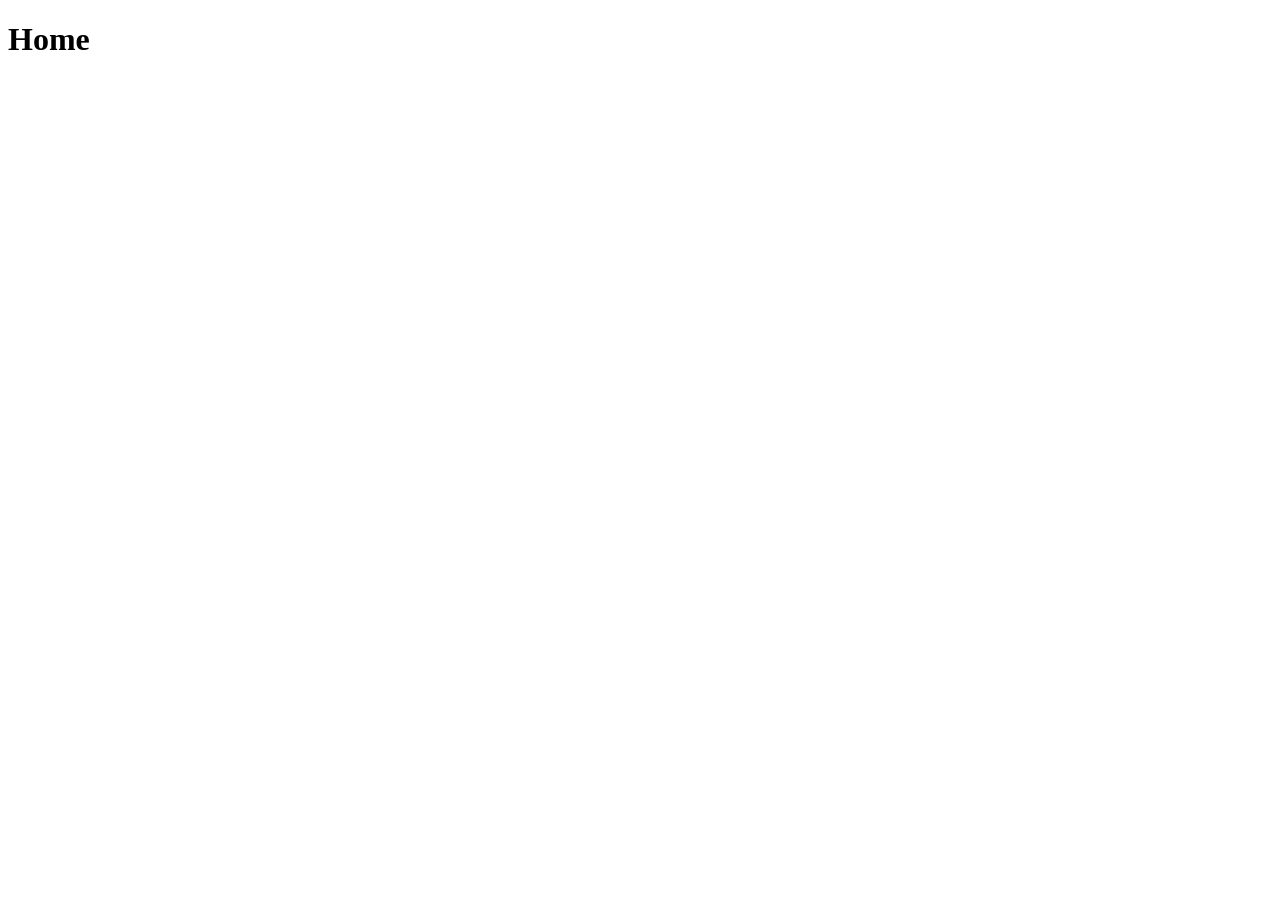
==== index.html @ b972feb7 "chore: add project pages files" ====
<!doctype html>
<html lang="en">
<head>
    <meta charset="UTF-8">
    <meta name="viewport" content="width=device-width, initial-scale=1.0">
    <title>Home | Singhe Logistics</title>
</head>
<body>
    <h1>Home</h1>
</body>
</html>
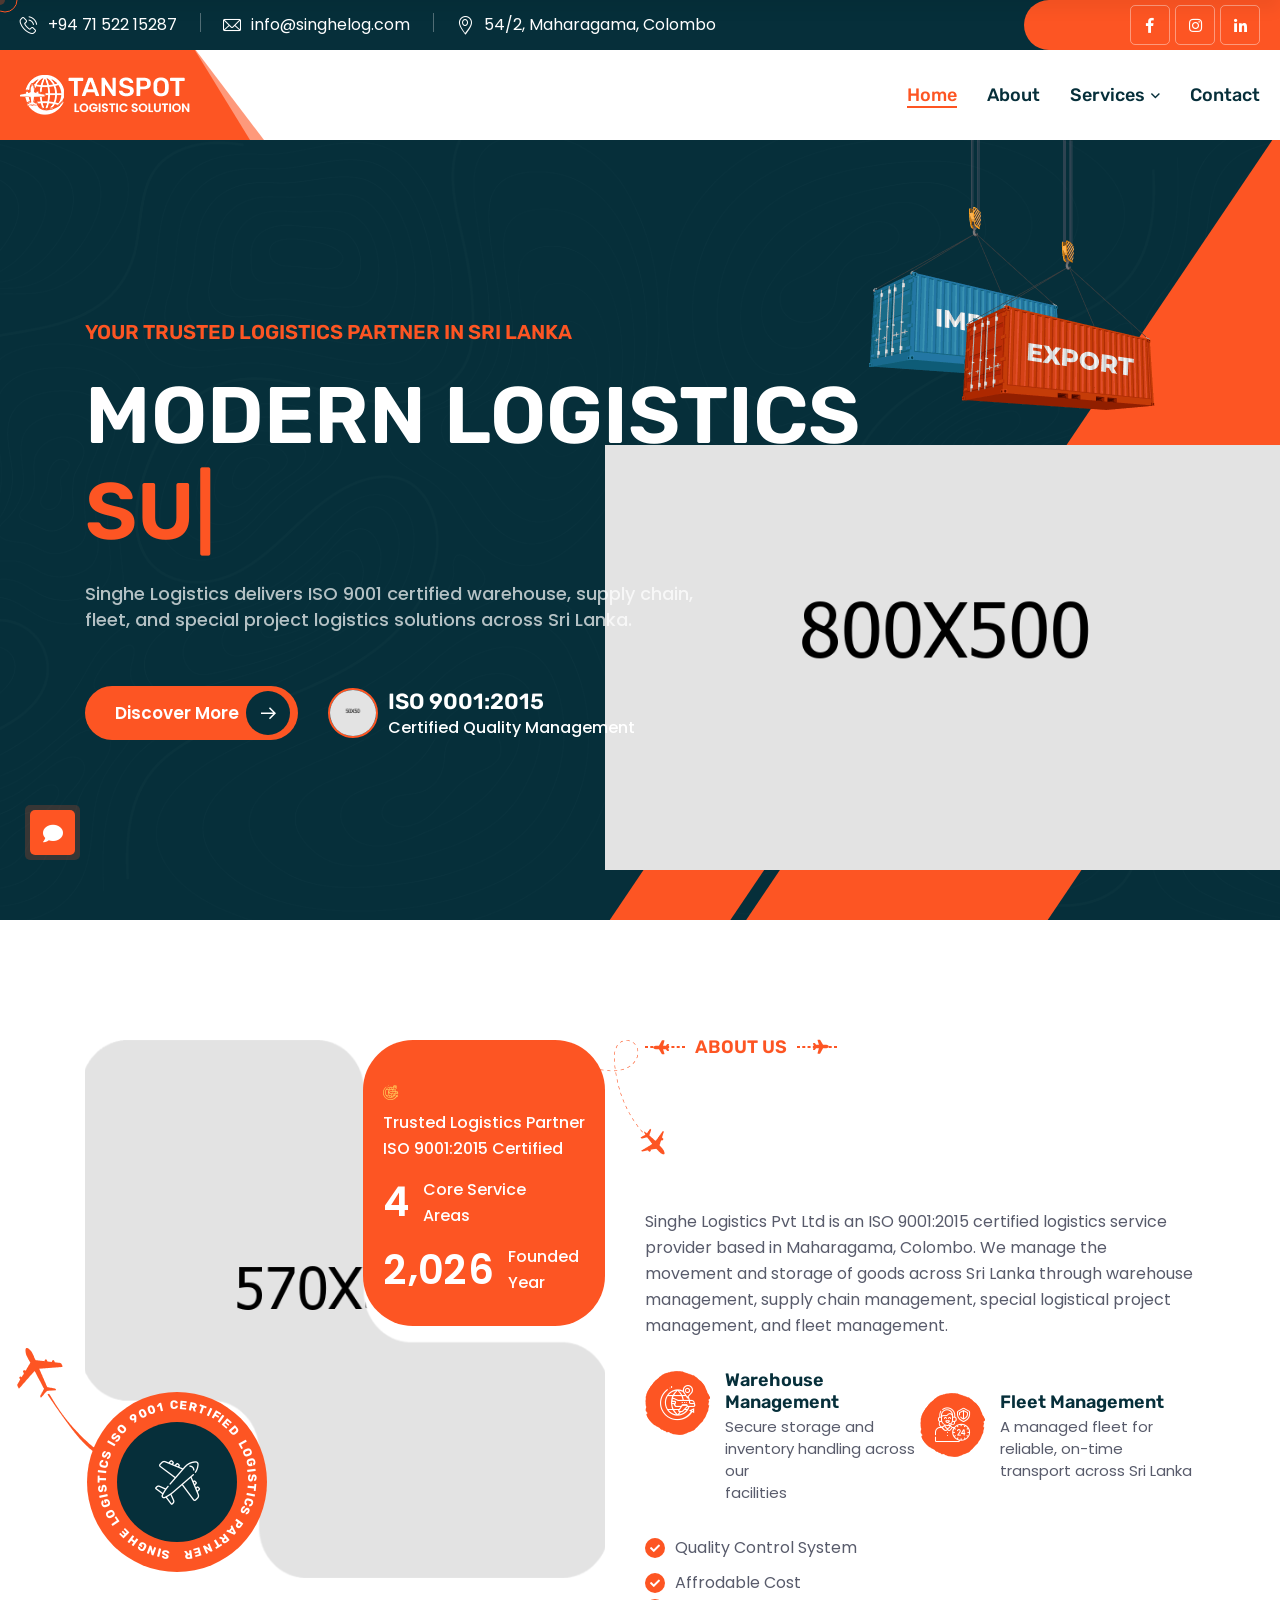
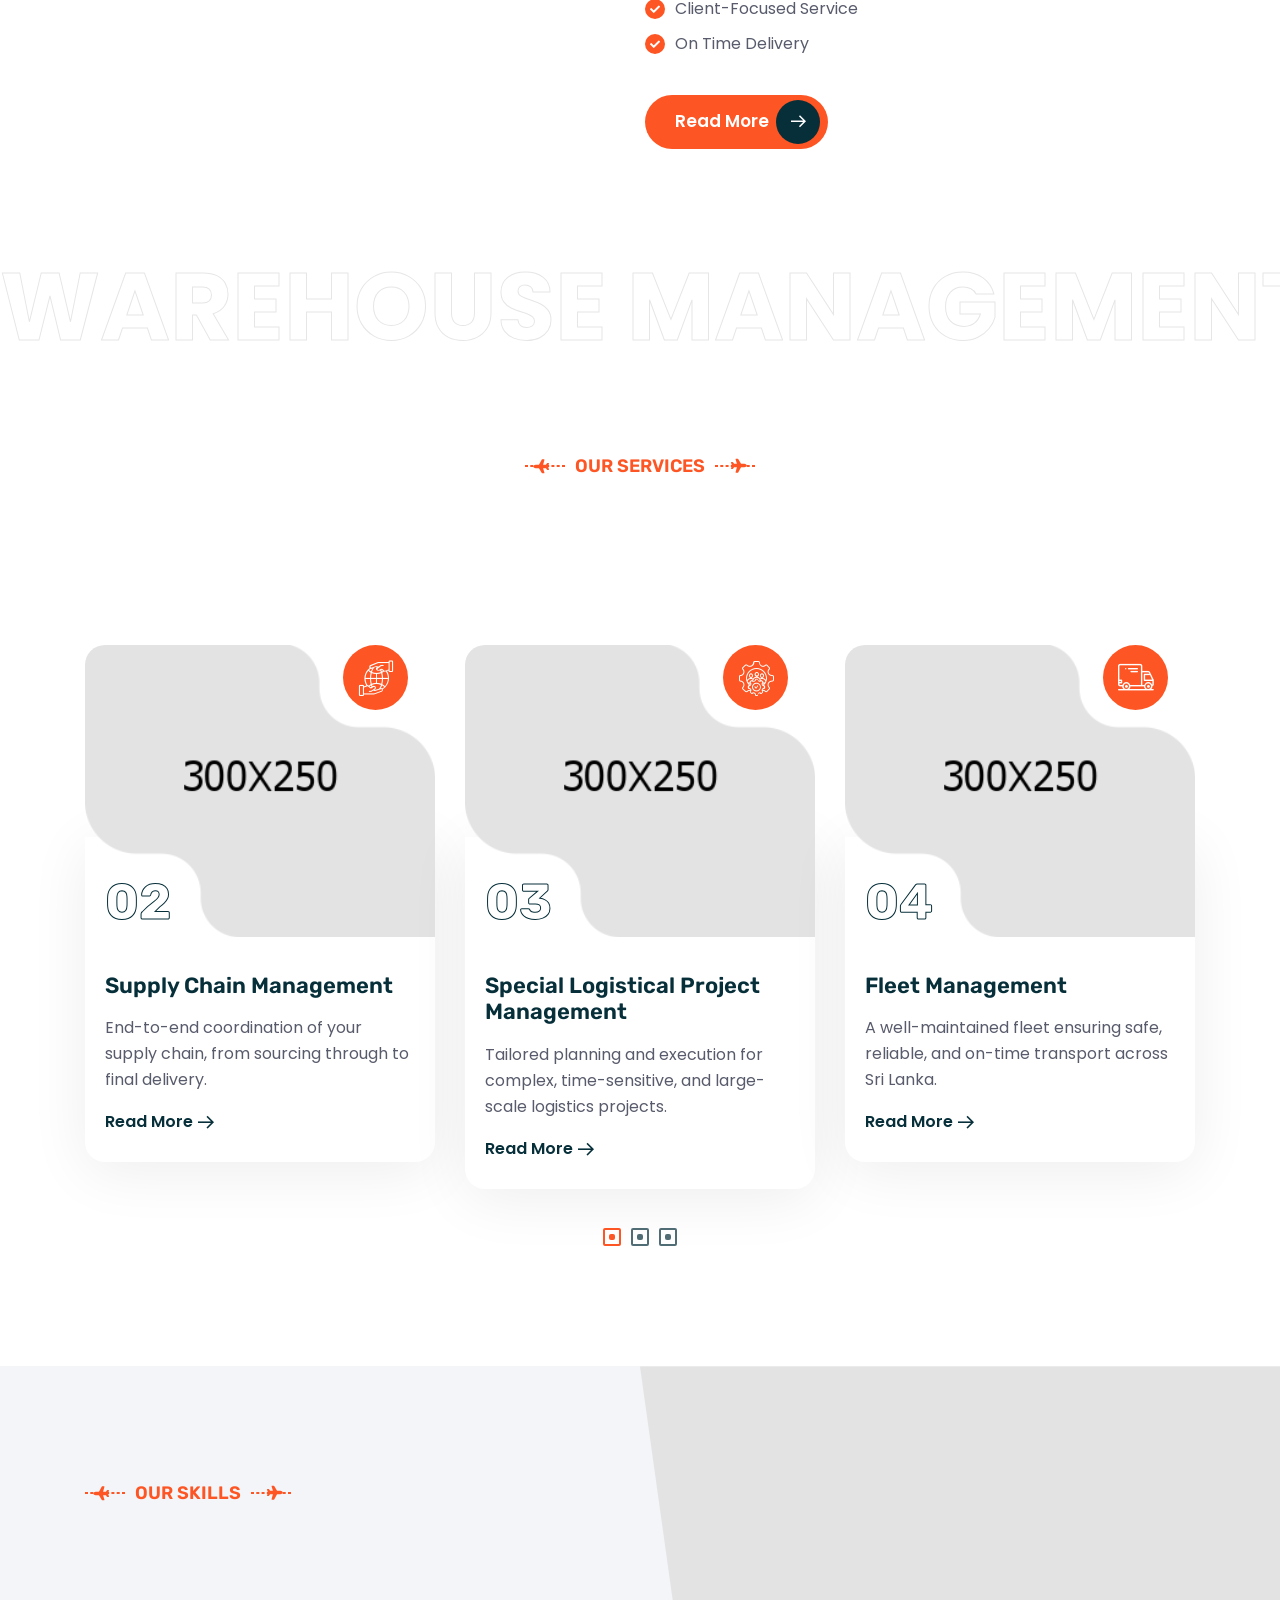
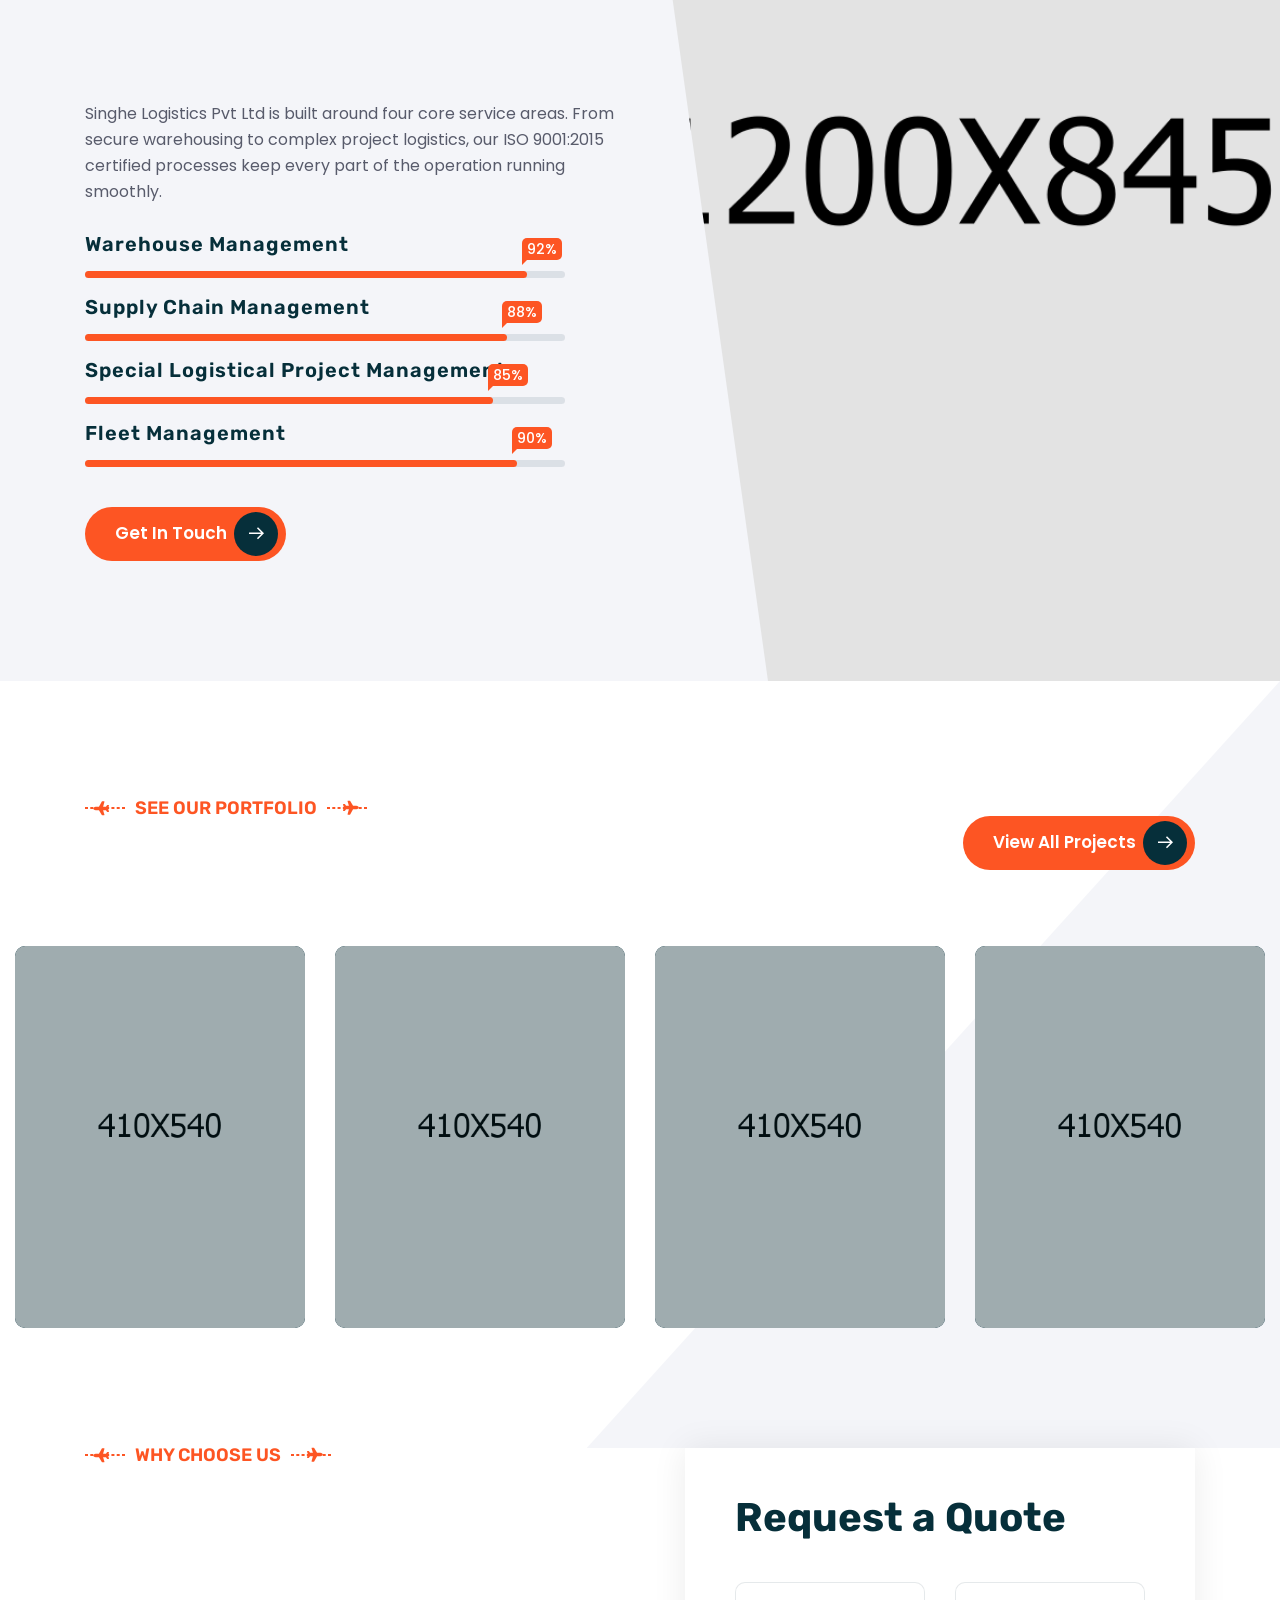
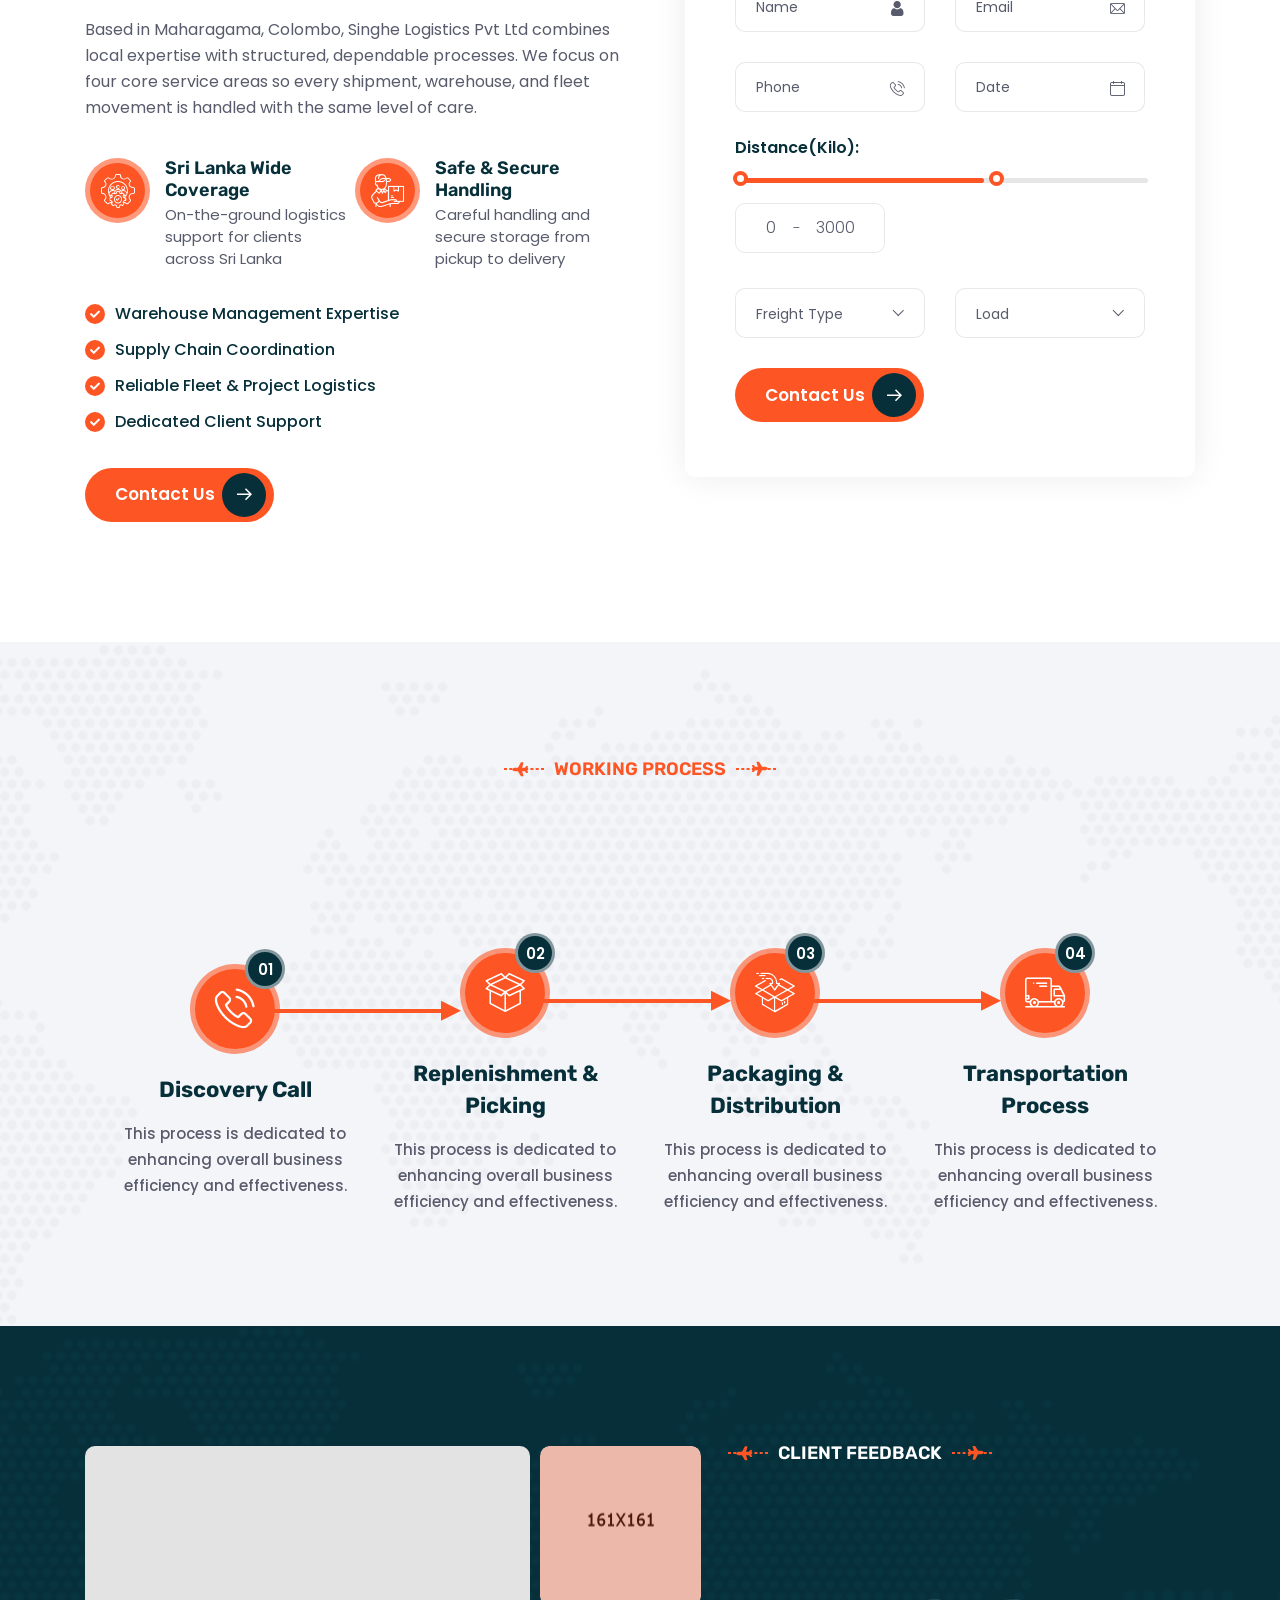
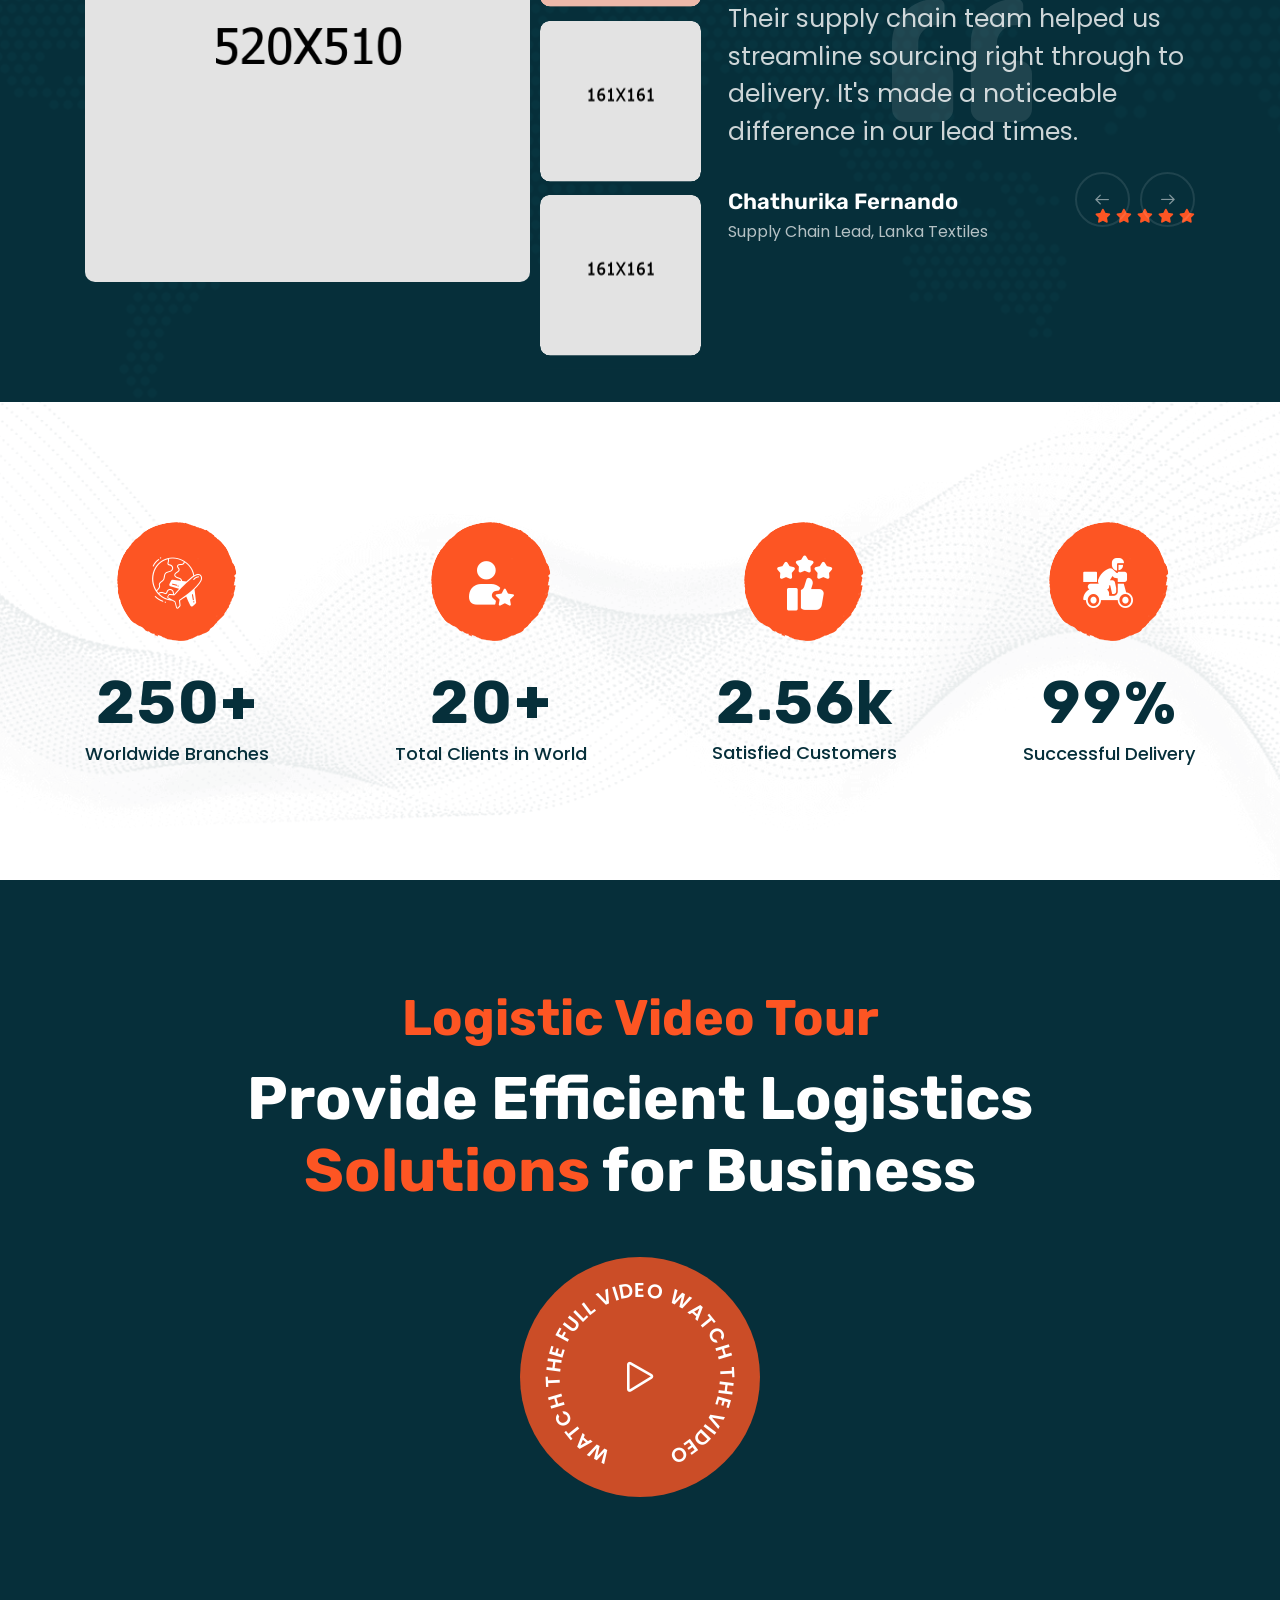
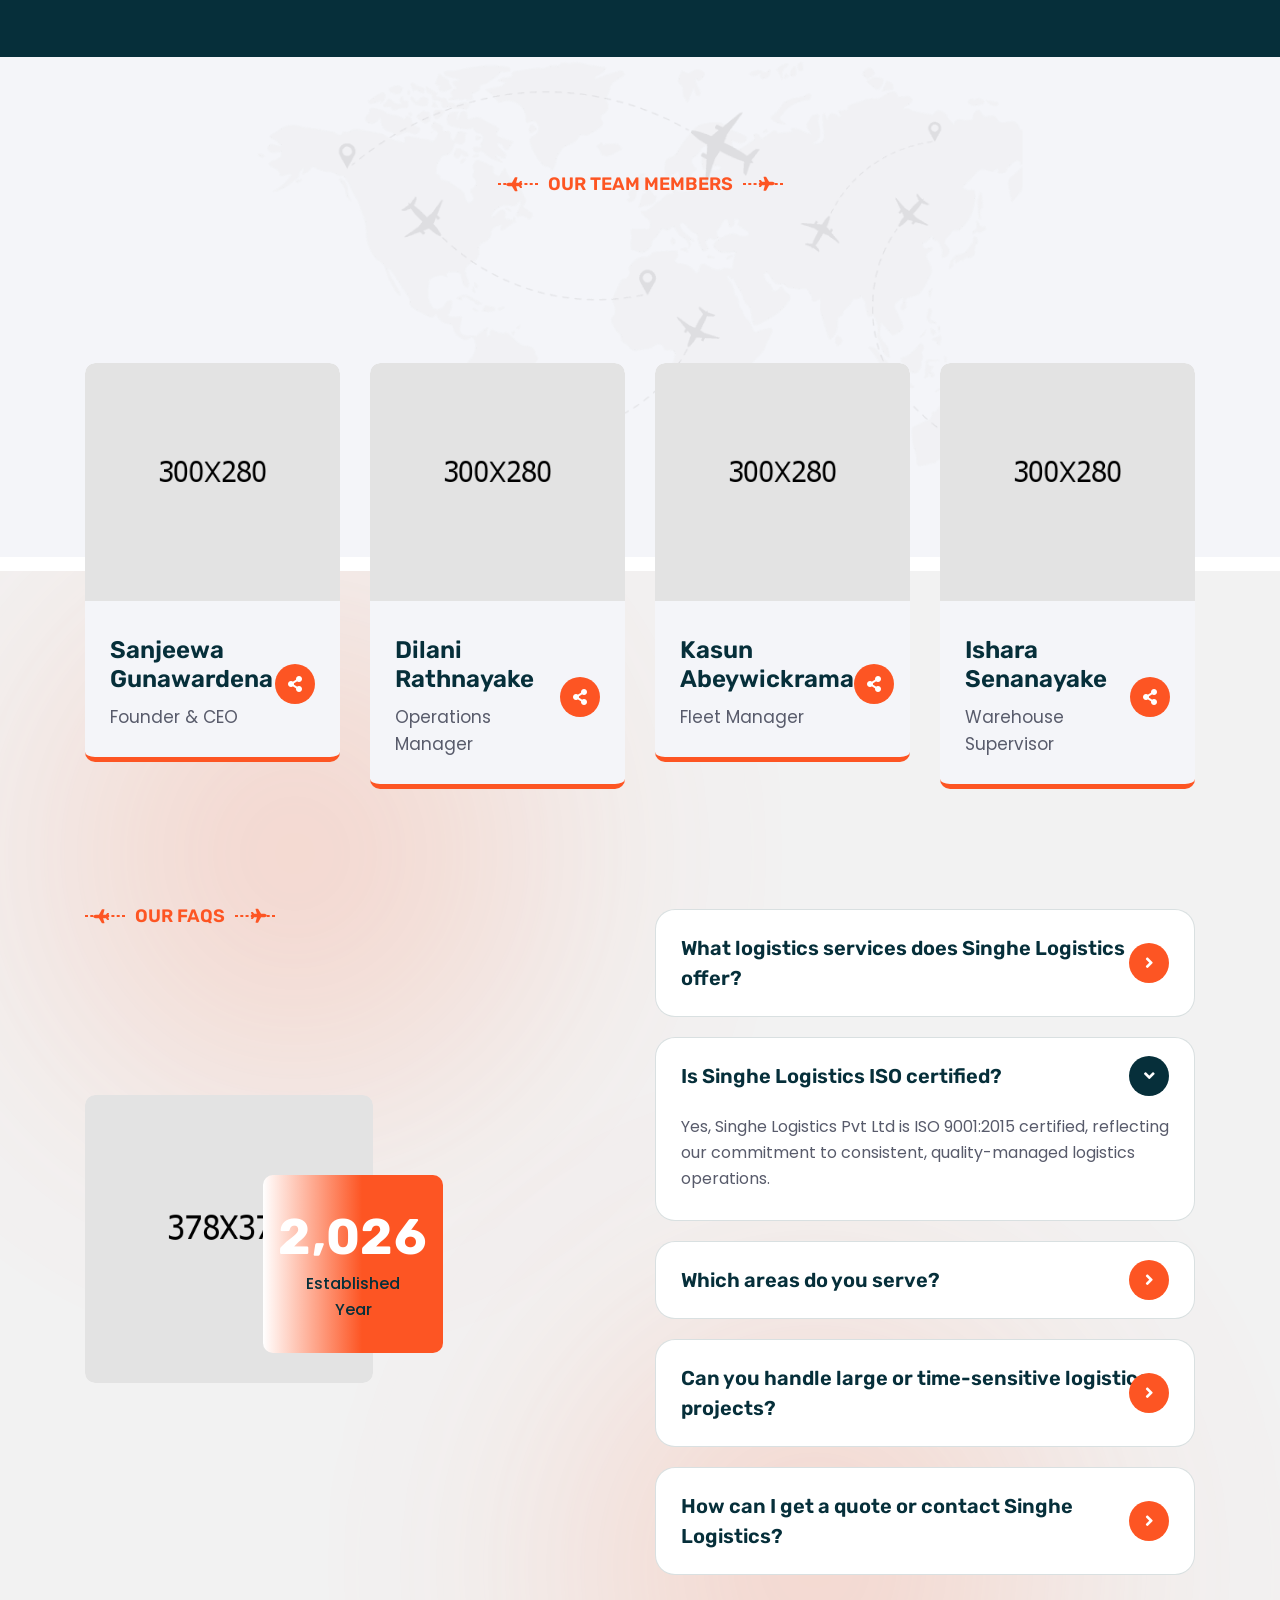
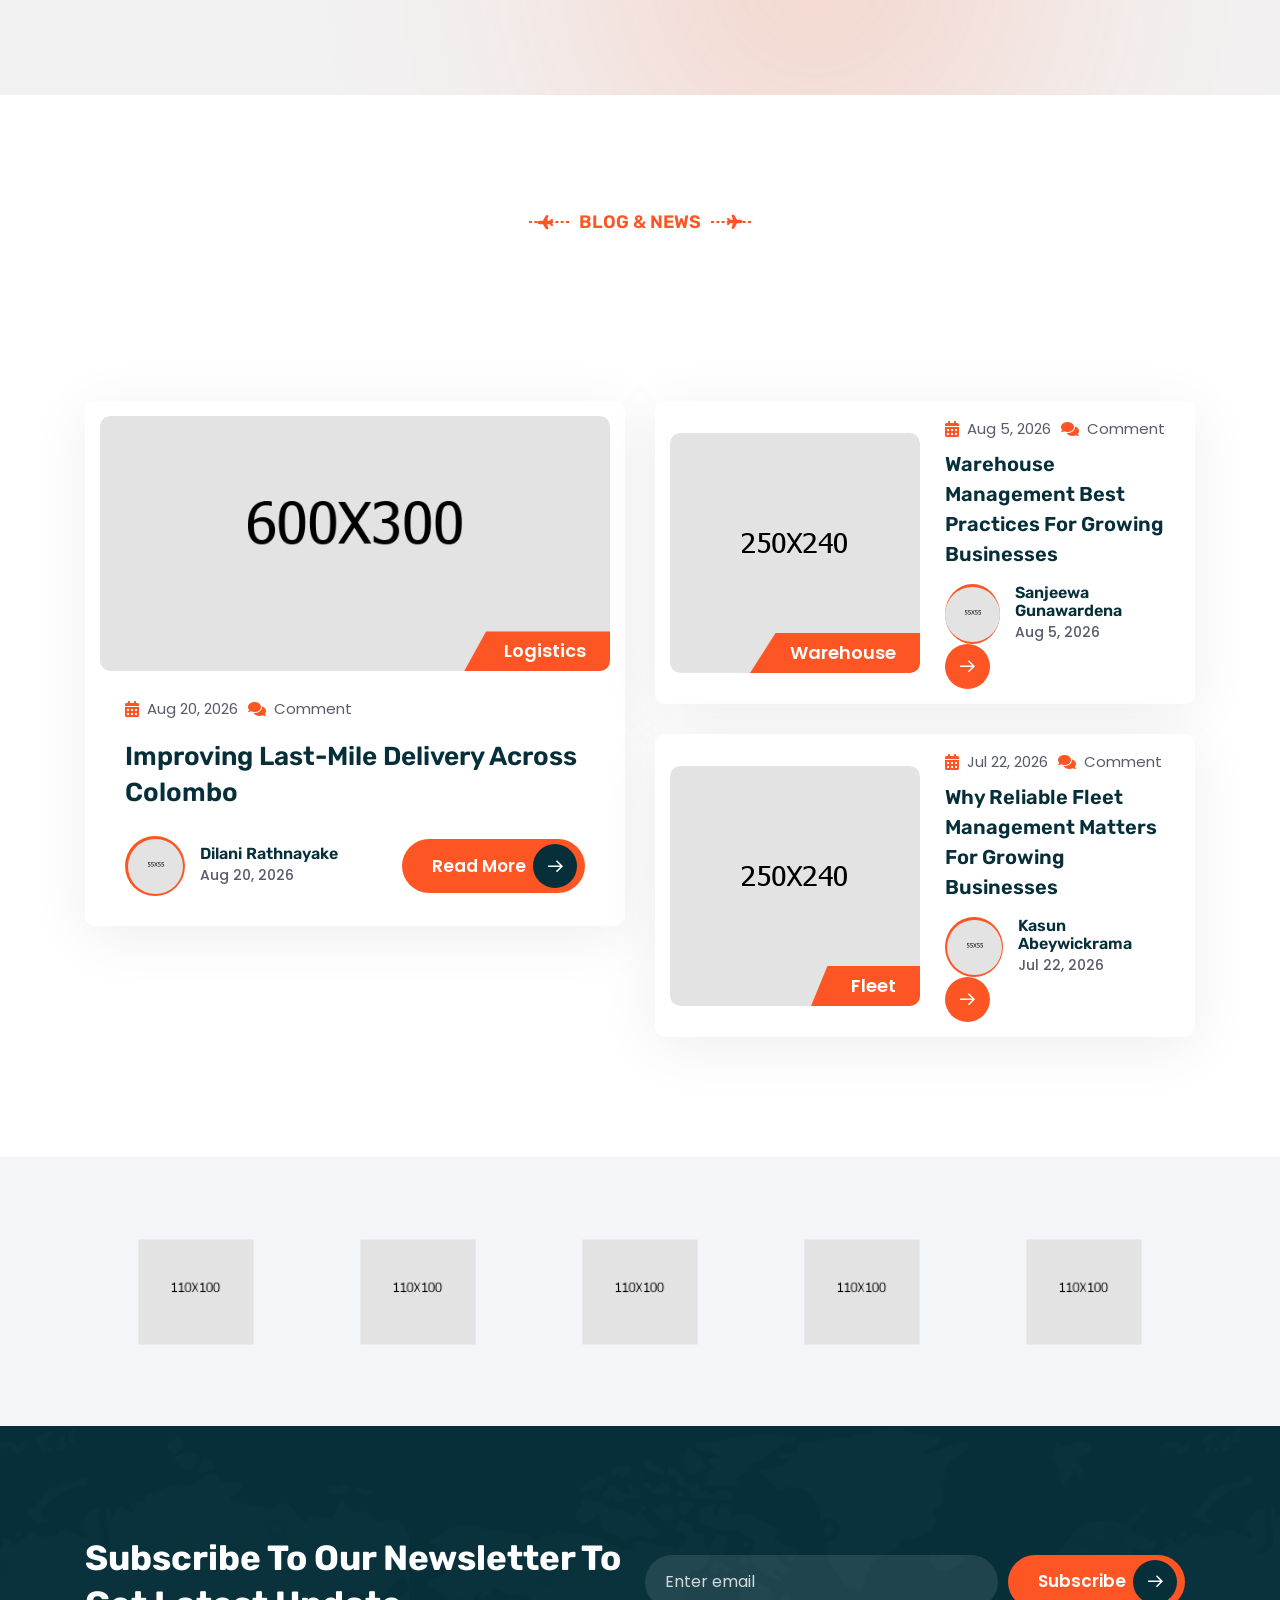
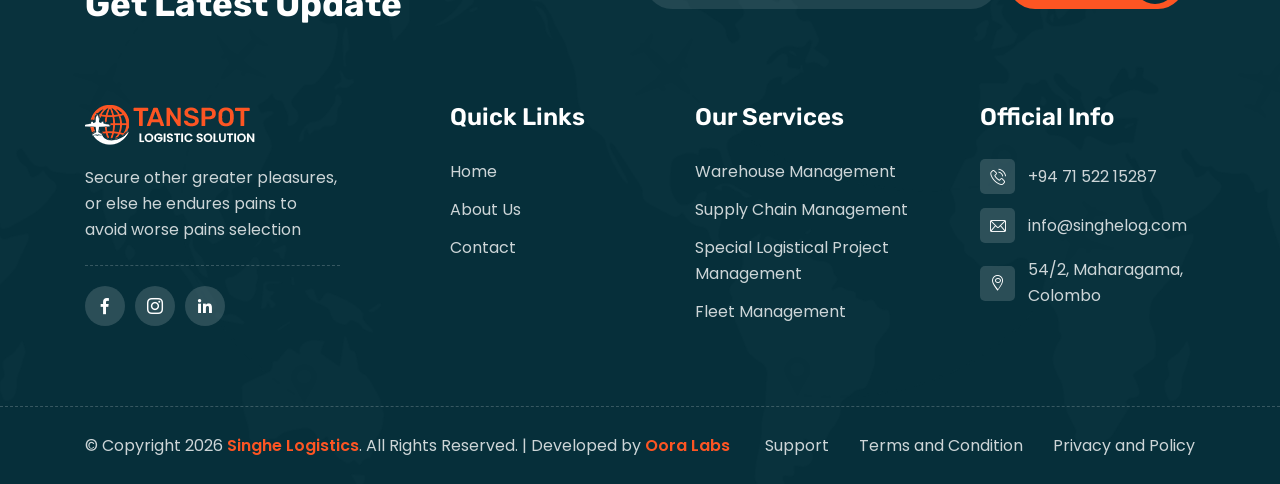
==== commit 0336165d: "feat: add home page with contents" ====
--- a/index.html
+++ b/index.html
@@ -1,11 +1,2188 @@
-<!doctype html>
+<!DOCTYPE html>
 <html lang="en">
+
 <head>
-    <meta charset="UTF-8">
-    <meta name="viewport" content="width=device-width, initial-scale=1.0">
-    <title>Home | Singhe Logistics</title>
+    <meta charset="UTF-8" />
+    <meta name="viewport" content="width=device-width, initial-scale=1.0" />
+    <title> Home One || Tanspot || Tanspot HTML 5 Template </title>
+    <!-- favicons Icons -->
+    <link rel="apple-touch-icon" sizes="180x180" href="assets/images/favicons/apple-touch-icon.png" />
+    <link rel="icon" type="image/png" sizes="32x32" href="assets/images/favicons/favicon-32x32.png" />
+    <link rel="icon" type="image/png" sizes="16x16" href="assets/images/favicons/favicon-16x16.png" />
+    <link rel="manifest" href="assets/images/favicons/site.webmanifest" />
+    <meta name="description" content="Tanspot HTML 5 Template " />
+
+    <!-- fonts -->
+    <link rel="preconnect" href="https://fonts.googleapis.com">
+    <link rel="preconnect" href="https://fonts.gstatic.com" crossorigin>
+    <link
+        href="https://fonts.googleapis.com/css2?family=Poppins:ital,wght@0,100;0,200;0,300;0,400;0,500;0,600;0,700;0,800;0,900;1,100;1,200;1,300;1,400;1,500;1,600;1,700;1,800;1,900&display=swap"
+        rel="stylesheet">
+    <link href="https://fonts.googleapis.com/css2?family=Rubik:ital,wght@0,300..900;1,300..900&display=swap"
+        rel="stylesheet">
+
+
+    <link rel="stylesheet" href="assets/css/bootstrap.min.css" />
+    <link rel="stylesheet" href="assets/css/animate.min.css" />
+    <link rel="stylesheet" href="assets/css/custom-animate.css" />
+    <link rel="stylesheet" href="assets/css/swiper.min.css" />
+    <link rel="stylesheet" href="assets/css/font-awesome-all.css" />
+    <link rel="stylesheet" href="assets/css/jarallax.css" />
+    <link rel="stylesheet" href="assets/css/jquery.magnific-popup.css" />
+    <link rel="stylesheet" href="assets/css/flaticon.css">
+    <link rel="stylesheet" href="assets/css/owl.carousel.min.css" />
+    <link rel="stylesheet" href="assets/css/owl.theme.default.min.css" />
+    <link rel="stylesheet" href="assets/css/nice-select.css" />
+    <link rel="stylesheet" href="assets/css/jquery-ui.css" />
+    <link rel="stylesheet" href="assets/css/aos.css" />
+    <link rel="stylesheet" href="assets/css/odometer.min.css" />
+
+
+    <link rel="stylesheet" href="assets/css/module-css/slider.css" />
+    <link rel="stylesheet" href="assets/css/module-css/banner.css" />
+    <link rel="stylesheet" href="assets/css/module-css/footer.css" />
+    <link rel="stylesheet" href="assets/css/module-css/about.css" />
+    <link rel="stylesheet" href="assets/css/module-css/service.css" />
+    <link rel="stylesheet" href="assets/css/module-css/counter.css" />
+    <link rel="stylesheet" href="assets/css/module-css/why-choose.css" />
+    <link rel="stylesheet" href="assets/css/module-css/project.css" />
+    <link rel="stylesheet" href="assets/css/module-css/video.css" />
+    <link rel="stylesheet" href="assets/css/module-css/team.css" />
+    <link rel="stylesheet" href="assets/css/module-css/brand.css" />
+    <link rel="stylesheet" href="assets/css/module-css/download-app.css" />
+    <link rel="stylesheet" href="assets/css/module-css/testimonial.css" />
+    <link rel="stylesheet" href="assets/css/module-css/blog.css" />
+    <link rel="stylesheet" href="assets/css/module-css/sliding-text.css" />
+    <link rel="stylesheet" href="assets/css/module-css/skill.css" />
+    <link rel="stylesheet" href="assets/css/module-css/process.css" />
+    <link rel="stylesheet" href="assets/css/module-css/faq.css" />
+
+
+    <!-- template styles -->
+    <link rel="stylesheet" href="assets/css/style.css" />
+    <link rel="stylesheet" href="assets/css/responsive.css" />
 </head>
-<body>
-    <h1>Home</h1>
+
+<body class="custom-cursor">
+
+
+
+    <div class="custom-cursor__cursor"></div>
+    <div class="custom-cursor__cursor-two"></div>
+
+
+    <!--Start Preloader-->
+    <div class="loader js-preloader">
+        <div></div>
+        <div></div>
+        <div></div>
+    </div>
+    <!--End Preloader-->
+
+    <div class="chat-icon"><button type="button" class="chat-toggler"><i class="fa fa-comment"></i></button></div>
+    <!--Chat Popup-->
+    <div id="chat-popup" class="chat-popup">
+        <div class="popup-inner">
+            <div class="close-chat"><i class="fa fa-times"></i></div>
+            <div class="chat-form">
+                <p>Please fill out the form below and we will get back to you as soon as possible.</p>
+                <form action="assets/inc/sendemail.php" method="POST" class="contact-form-validated">
+                    <div class="form-group">
+                        <input type="text" name="name" placeholder="Your Name" required>
+                    </div>
+                    <div class="form-group">
+                        <input type="email" name="email" placeholder="Your Email" required>
+                    </div>
+                    <div class="form-group">
+                        <textarea name="message" placeholder="Your Text" required></textarea>
+                    </div>
+                    <div class="form-group message-btn">
+                        <button type="submit" class="thm-btn"> Submit Now
+                            <span><i class="icon-right-arrow"></i></span>
+                        </button>
+                    </div>
+                    <div class="result"></div>
+                </form>
+            </div>
+        </div>
+    </div>
+
+
+
+
+
+
+    <div class="page-wrapper">
+        <header class="main-header">
+            <div class="main-menu__top">
+                <div class="main-menu__top-inner">
+                    <ul class="list-unstyled main-menu__contact-list">
+                        <li>
+                            <div class="icon">
+                                <i class="icon-phone-call"></i>
+                            </div>
+                            <div class="text">
+                                <p><a href="tel:+947152215287">+94 71 522 15287</a></p>
+                            </div>
+                        </li>
+                        <li>
+                            <div class="icon">
+                                <i class="icon-email"></i>
+                            </div>
+                            <div class="text">
+                                <p><a href="mailto:info@singhelog.com">info@singhelog.com</a>
+                                </p>
+                            </div>
+                        </li>
+                        <li>
+                            <div class="icon">
+                                <i class="icon-location1"></i>
+                            </div>
+                            <div class="text">
+                                <p>54/2, Maharagama, Colombo</p>
+                            </div>
+                        </li>
+                    </ul>
+                    <p class="main-menu__top-welcome-text">Welcome to Our Tanspot Office</p>
+                    <div class="main-menu__top-right">
+                        <div class="main-menu__top-time">
+                            <div class="main-menu__top-time-icon">
+                                <span class="fas fa-clock"></span>
+                            </div>
+                            <p class="main-menu__top-text">Mon - Fri: 09:00 - 05:00</p>
+                        </div>
+                        <div class="main-menu__social">
+                            <a href="#"><i class="fab fa-facebook-f"></i></a>
+                            <a href="#"><i class="fab fa-instagram"></i></a>
+                            <a href="#"><i class="fab fa-linkedin-in"></i></a>
+                        </div>
+                    </div>
+                </div>
+            </div>
+            <nav class="main-menu">
+                <div class="main-menu__wrapper">
+                    <div class="main-menu__wrapper-inner">
+                        <div class="main-menu__left">
+                            <div class="main-menu__logo">
+                                <a href="index.html"><img src="assets/images/resources/logo-1.png" alt=""></a>
+                            </div>
+                        </div>
+                        <div class="main-menu__main-menu-box">
+                            <a href="#" class="mobile-nav__toggler"><i class="fa fa-bars"></i></a>
+                            <ul class="main-menu__list">
+                                <li>
+                                    <a href="index.html">Home</a>
+                                </li>
+                                <li>
+                                    <a href="about.html">About</a>
+                                </li>
+                                <li class="dropdown">
+                                    <a href="#">Services</a>
+                                    <ul class="shadow-box">
+                                        <li><a href="warehouse-management.html">Warehouse Management</a></li>
+                                        <li><a href="supply-chain-management.html">Supply Chain Management</a></li>
+                                        <li><a href="special-logistical-project-management.html">Special Logistical
+                                                Project Management</a></li>
+                                        <li><a href="fleet-management.html">Fleet Management</a></li>
+                                    </ul>
+                                </li>
+                                <li>
+                                    <a href="contact.html">Contact</a>
+                                </li>
+                            </ul>
+                        </div>
+                        <div class="main-menu__right">
+                            <div class="main-menu__call">
+                                <div class="main-menu__call-icon">
+                                    <i class="icon-phone-call"></i>
+                                </div>
+                                <div class="main-menu__call-content">
+                                    <p class="main-menu__call-sub-title">Call Anytime</p>
+                                    <h5 class="main-menu__call-number"><a href="tel:+947152215287">+94 71 522 15287</a>
+                                    </h5>
+                                </div>
+                            </div>
+                            <div class="main-menu__search-cart-box">
+                                <div class="main-menu__search-cart-box">
+                                    <div class="main-menu__search-box">
+                                        <a href="#" class="main-menu__search searcher-toggler-box icon-search"></a>
+                                    </div>
+                                </div>
+                            </div>
+                        </div>
+                    </div>
+                </div>
+            </nav>
+        </header>
+
+        <div class="stricky-header stricked-menu main-menu">
+            <div class="sticky-header__content"></div><!-- /.sticky-header__content -->
+        </div><!-- /.stricky-header -->
+
+
+
+        <!-- Banner One Start -->
+        <section class="banner-one">
+            <div class="banner-one__pattern"
+                style="background-image: url(assets/images/shapes/banner-ong-pattern.png);"></div>
+            <div class="banner-one__img" data-aos="fade-left" data-aos-duration="1000" data-aos-delay="0">
+                <img src="assets/images/resources/banner-one-img-1.png" alt="">
+            </div>
+            <div class="banner-one__shape-3 float-bob-y">
+                <img src="assets/images/shapes/banner-one-shape-3.png" alt="">
+            </div>
+            <div class="banner-one__line-shpae1"></div>
+            <div class="banner-one__line-shpae2"></div>
+            <div class="container">
+                <div class="banner-one__inner">
+                    <div class="banner-one__content-box">
+                        <p class="banner-one__sub-title">Your Trusted Logistics Partner in Sri Lanka</p>
+                        <h2 class="banner-one__title">Modern Logistics <br>
+                            <span class="typed-effect" id="type-1"
+                                data-strings="Warehousing, Supply Chain, Fleet Management, Project Logistics"></span>
+                        </h2>
+                        <p class="banner-one__text">Singhe Logistics delivers ISO 9001 certified warehouse,
+                            supply chain, <br> fleet, and special project logistics solutions across Sri Lanka.</p>
+                        <div class="banner-one__btn-and-review-box">
+                            <div class="banner-one__btn-box">
+                                <a href="about.html" class="thm-btn">Discover More
+                                    <span><i class="icon-right-arrow"></i></span>
+                                </a>
+                            </div>
+                            <div class="banner-one__review-box">
+                                <ul class="clearfix">
+                                    <li>
+                                        <div class="img-box"><img
+                                                src="assets/images/resources/banner-one-review-1-1.jpg" alt="#">
+                                        </div>
+                                    </li>
+
+                                </ul>
+
+                                <div class="text-box">
+                                    <h2>ISO 9001:2015</h2>
+                                    <p>Certified Quality Management</p>
+                                </div>
+                            </div>
+                        </div>
+                    </div>
+                </div>
+            </div>
+        </section>
+        <!--Banner One End -->
+
+        <!--About One Start-->
+        <section class="about-one">
+            <div class="container">
+                <div class="row">
+                    <div class="col-xl-6">
+                        <div class="about-one__left wow slideInLeft" data-wow-delay="100ms" data-wow-duration="2500ms">
+                            <div class="about-one__img-box">
+                                <div class="about-one__img">
+                                    <img src="assets/images/resources/about-one-img-1.jpg" alt="">
+                                </div>
+                                <div class="about-one__review-and-experience-box">
+                                    <div class="about-one__review-box">
+                                        <div class="about-one__review-star">
+                                            <span class="icon-worldwide-shipping-1"></span>
+                                        </div>
+                                        <p class="about-one__review-text">Trusted Logistics Partner <br> ISO
+                                            9001:2015 Certified</p>
+                                    </div>
+                                    <div class="about-one__experience-box">
+                                        <div class="about-one__experience-count">
+                                            <h3 class="odometer" data-count="4">00</h3>
+                                        </div>
+                                        <p class="about-one__experience-count-text">Core Service <br> Areas</p>
+                                    </div>
+                                    <div class="about-one__experience-box">
+                                        <div class="about-one__experience-count">
+                                            <h3 class="odometer" data-count="2026">00</h3>
+                                        </div>
+                                        <p class="about-one__experience-count-text">Founded <br> Year</p>
+                                    </div>
+                                </div>
+                                <div class="about-one__circle-text">
+                                    <div class="about-one__round-text-box">
+                                        <div class="inner">
+                                            <div class="about-one__curved-circle rotate-me">
+                                                SINGHE LOGISTICS ISO 9001 CERTIFIED LOGISTICS PARTNER
+                                            </div>
+                                        </div>
+                                        <div class="overlay-icon-box">
+                                            <a href="about.html"><i class="icon-plane"></i></a>
+                                        </div>
+                                    </div>
+                                </div>
+                                <div class="about-one__shape-1">
+                                    <img src="assets/images/shapes/about-one-shape-1.png" alt="">
+                                </div>
+                                <div class="about-one__shape-2">
+                                    <img src="assets/images/shapes/about-one-shape-2.png" alt="">
+                                </div>
+                            </div>
+                        </div>
+                    </div>
+                    <div class="col-xl-6">
+                        <div class="about-one__right">
+                            <div class="section-title text-left sec-title-animation animation-style2">
+                                <div class="section-title__tagline-box">
+                                    <span class="section-title__tagline-border"></span>
+                                    <div class="section-title__shape-1">
+                                        <i class="fas fa-plane"></i>
+                                    </div>
+                                    <h6 class="section-title__tagline">ABOUT US</h6>
+                                    <span class="section-title__tagline-border"></span>
+                                    <div class="section-title__shape-2">
+                                        <i class="fas fa-plane"></i>
+                                    </div>
+                                </div>
+                                <h3 class="section-title__title title-animation">Our Expertise Stands in <span>Logistics
+                                        Solutions</span>
+                                </h3>
+                            </div>
+                            <p class="about-one__text">Singhe Logistics Pvt Ltd is an ISO 9001:2015 certified
+                                logistics service provider based in Maharagama, Colombo. We manage the movement
+                                and storage of goods across Sri Lanka through warehouse management, supply chain
+                                management, special logistical project management, and fleet management.</p>
+                            <div class="about-one__point-box">
+                                <ul class="about-one__point">
+                                    <li>
+                                        <div class="about-one__point-icon">
+                                            <span class="icon-worldwide-shipping-1"></span>
+                                        </div>
+                                        <div class="about-one__point-content">
+                                            <h4>Warehouse Management</h4>
+                                            <p>Secure storage and inventory handling across our <br> facilities</p>
+                                        </div>
+                                    </li>
+                                    <li>
+                                        <div class="about-one__point-icon">
+                                            <span class="icon-24-hours-service"></span>
+                                        </div>
+                                        <div class="about-one__point-content">
+                                            <h4>Fleet Management</h4>
+                                            <p>A managed fleet for reliable, on-time transport across Sri Lanka</p>
+                                        </div>
+                                    </li>
+                                </ul>
+                            </div>
+                            <div class="about-one__point-box-two">
+                                <ul class="about-one__point-two">
+                                    <li>
+                                        <div class="icon">
+                                            <span class="fas fa-check"></span>
+                                        </div>
+                                        <div class="text">
+                                            <p>Quality Control System</p>
+                                        </div>
+                                    </li>
+                                    <li>
+                                        <div class="icon">
+                                            <span class="fas fa-check"></span>
+                                        </div>
+                                        <div class="text">
+                                            <p>Affrodable Cost</p>
+                                        </div>
+                                    </li>
+                                </ul>
+                                <ul class="about-one__point-two about-one__point-two--three">
+                                    <li>
+                                        <div class="icon">
+                                            <span class="fas fa-check"></span>
+                                        </div>
+                                        <div class="text">
+                                            <p>Client-Focused Service</p>
+                                        </div>
+                                    </li>
+                                    <li>
+                                        <div class="icon">
+                                            <span class="fas fa-check"></span>
+                                        </div>
+                                        <div class="text">
+                                            <p>On Time Delivery</p>
+                                        </div>
+                                    </li>
+                                </ul>
+                            </div>
+                            <div class="about-one__btn-and-author-box">
+                                <div class="about-one__btn-box">
+                                    <a href="about.html" class="thm-btn">Read More
+                                        <span><i class="icon-right-arrow"></i></span>
+                                    </a>
+                                </div>
+                            </div>
+                        </div>
+                    </div>
+                </div>
+            </div>
+        </section>
+        <!--About One End-->
+
+        <!--Sliding Text One Start-->
+        <section class="sliding-text-one">
+            <div class="sliding-text-one__wrap">
+                <ul class="sliding-text__list list-unstyled marquee_mode">
+                    <li>
+                        <h2 data-hover="Warehouse Management" class="sliding-text__title">Warehouse Management
+                            <img src="assets/images/icon/sliding-text-icon-1.png" alt="">
+                        </h2>
+                    </li>
+                    <li>
+                        <h2 data-hover="Supply Chain Management" class="sliding-text__title">Supply Chain Management
+                            <img src="assets/images/icon/sliding-text-icon-1.png" alt="">
+                        </h2>
+                    </li>
+                    <li>
+                        <h2 data-hover="Special Logistical Project Management" class="sliding-text__title">Special
+                            Logistical Project Management
+                            <img src="assets/images/icon/sliding-text-icon-1.png" alt="">
+                        </h2>
+                    </li>
+                    <li>
+                        <h2 data-hover="Fleet Management" class="sliding-text__title">Fleet Management
+                            <img src="assets/images/icon/sliding-text-icon-1.png" alt="">
+                        </h2>
+                    </li>
+                </ul>
+            </div>
+        </section>
+        <!--Sliding Text One End-->
+
+        <!--Services One Start-->
+        <section class="services-one">
+            <div class="container">
+                <div class="section-title text-center sec-title-animation animation-style1">
+                    <div class="section-title__tagline-box">
+                        <span class="section-title__tagline-border"></span>
+                        <div class="section-title__shape-1">
+                            <i class="fas fa-plane"></i>
+                        </div>
+                        <h6 class="section-title__tagline">Our Services</h6>
+                        <span class="section-title__tagline-border"></span>
+                        <div class="section-title__shape-2">
+                            <i class="fas fa-plane"></i>
+                        </div>
+                    </div>
+                    <h3 class="section-title__title title-animation">Provide Efficient Logistics <br>
+                        <span>Solutions Business</span>
+                    </h3>
+                </div>
+                <div class="services-one__carousel owl-theme owl-carousel">
+                    <!--Services One Single Start-->
+                    <div class="item">
+                        <div class="services-one__single">
+                            <div class="services-one__img-box">
+                                <div class="services-one__img">
+                                    <img src="assets/images/services/services-one-1-1.jpg" alt="">
+                                </div>
+                                <div class="services-one__icon">
+                                    <span class="icon-data-warehouse"></span>
+                                </div>
+                            </div>
+                            <div class="services-one__content">
+                                <div class="services-one__count">01</div>
+                                <h4 class="services-one__title"><a href="warehouse-management.html">Warehouse
+                                        Management</a></h4>
+                                <p class="services-one__text">Secure storage, inventory control, and efficient
+                                    handling of goods across our facilities.</p>
+                                <div class="services-one__btn-box">
+                                    <a href="warehouse-management.html">Read More <span
+                                            class="icon-right-arrow"></span></a>
+                                </div>
+                            </div>
+                        </div>
+                    </div>
+                    <!--Services One Single End-->
+                    <!--Services One Single Start-->
+                    <div class="item">
+                        <div class="services-one__single">
+                            <div class="services-one__img-box">
+                                <div class="services-one__img">
+                                    <img src="assets/images/services/services-one-1-2.jpg" alt="">
+                                </div>
+                                <div class="services-one__icon">
+                                    <span class="icon-global-services"></span>
+                                </div>
+                            </div>
+                            <div class="services-one__content">
+                                <div class="services-one__count">02</div>
+                                <h4 class="services-one__title"><a href="supply-chain-management.html">Supply Chain
+                                        Management</a></h4>
+                                <p class="services-one__text">End-to-end coordination of your supply chain, from
+                                    sourcing through to final delivery.</p>
+                                <div class="services-one__btn-box">
+                                    <a href="supply-chain-management.html">Read More <span
+                                            class="icon-right-arrow"></span></a>
+                                </div>
+                            </div>
+                        </div>
+                    </div>
+                    <!--Services One Single End-->
+                    <!--Services One Single Start-->
+                    <div class="item">
+                        <div class="services-one__single">
+                            <div class="services-one__img-box">
+                                <div class="services-one__img">
+                                    <img src="assets/images/services/services-one-1-3.jpg" alt="">
+                                </div>
+                                <div class="services-one__icon">
+                                    <span class="icon-professional-services"></span>
+                                </div>
+                            </div>
+                            <div class="services-one__content">
+                                <div class="services-one__count">03</div>
+                                <h4 class="services-one__title"><a
+                                        href="special-logistical-project-management.html">Special Logistical
+                                        Project Management</a></h4>
+                                <p class="services-one__text">Tailored planning and execution for complex,
+                                    time-sensitive, and large-scale logistics projects.</p>
+                                <div class="services-one__btn-box">
+                                    <a href="special-logistical-project-management.html">Read More <span
+                                            class="icon-right-arrow"></span></a>
+                                </div>
+                            </div>
+                        </div>
+                    </div>
+                    <!--Services One Single End-->
+                    <!--Services One Single Start-->
+                    <div class="item">
+                        <div class="services-one__single">
+                            <div class="services-one__img-box">
+                                <div class="services-one__img">
+                                    <img src="assets/images/services/services-one-1-4.jpg" alt="">
+                                </div>
+                                <div class="services-one__icon">
+                                    <span class="icon-truck"></span>
+                                </div>
+                            </div>
+                            <div class="services-one__content">
+                                <div class="services-one__count">04</div>
+                                <h4 class="services-one__title"><a href="fleet-management.html">Fleet
+                                        Management</a></h4>
+                                <p class="services-one__text">A well-maintained fleet ensuring safe, reliable, and
+                                    on-time transport across Sri Lanka.</p>
+                                <div class="services-one__btn-box">
+                                    <a href="fleet-management.html">Read More <span
+                                            class="icon-right-arrow"></span></a>
+                                </div>
+                            </div>
+                        </div>
+                    </div>
+                    <!--Services One Single End-->
+                    <!--Services One Single Start-->
+                    <div class="item">
+                        <div class="services-one__single">
+                            <div class="services-one__img-box">
+                                <div class="services-one__img">
+                                    <img src="assets/images/services/services-one-1-5.jpg" alt="">
+                                </div>
+                                <div class="services-one__icon">
+                                    <span class="icon-data-warehouse"></span>
+                                </div>
+                            </div>
+                            <div class="services-one__content">
+                                <div class="services-one__count">01</div>
+                                <h4 class="services-one__title"><a href="warehouse-management.html">Warehouse
+                                        Management</a></h4>
+                                <p class="services-one__text">Secure storage, inventory control, and efficient
+                                    handling of goods across our facilities.</p>
+                                <div class="services-one__btn-box">
+                                    <a href="warehouse-management.html">Read More <span
+                                            class="icon-right-arrow"></span></a>
+                                </div>
+                            </div>
+                        </div>
+                    </div>
+                    <!--Services One Single End-->
+                    <!--Services One Single Start-->
+                    <div class="item">
+                        <div class="services-one__single">
+                            <div class="services-one__img-box">
+                                <div class="services-one__img">
+                                    <img src="assets/images/services/services-one-1-6.jpg" alt="">
+                                </div>
+                                <div class="services-one__icon">
+                                    <span class="icon-global-services"></span>
+                                </div>
+                            </div>
+                            <div class="services-one__content">
+                                <div class="services-one__count">02</div>
+                                <h4 class="services-one__title"><a href="supply-chain-management.html">Supply Chain
+                                        Management</a></h4>
+                                <p class="services-one__text">End-to-end coordination of your supply chain, from
+                                    sourcing through to final delivery.</p>
+                                <div class="services-one__btn-box">
+                                    <a href="supply-chain-management.html">Read More <span
+                                            class="icon-right-arrow"></span></a>
+                                </div>
+                            </div>
+                        </div>
+                    </div>
+                    <!--Services One Single End-->
+                    <!--Services One Single Start-->
+                    <div class="item">
+                        <div class="services-one__single">
+                            <div class="services-one__img-box">
+                                <div class="services-one__img">
+                                    <img src="assets/images/services/services-one-1-1.jpg" alt="">
+                                </div>
+                                <div class="services-one__icon">
+                                    <span class="icon-professional-services"></span>
+                                </div>
+                            </div>
+                            <div class="services-one__content">
+                                <div class="services-one__count">03</div>
+                                <h4 class="services-one__title"><a
+                                        href="special-logistical-project-management.html">Special Logistical
+                                        Project Management</a></h4>
+                                <p class="services-one__text">Tailored planning and execution for complex,
+                                    time-sensitive, and large-scale logistics projects.</p>
+                                <div class="services-one__btn-box">
+                                    <a href="special-logistical-project-management.html">Read More <span
+                                            class="icon-right-arrow"></span></a>
+                                </div>
+                            </div>
+                        </div>
+                    </div>
+                    <!--Services One Single End-->
+                    <!--Services One Single Start-->
+                    <div class="item">
+                        <div class="services-one__single">
+                            <div class="services-one__img-box">
+                                <div class="services-one__img">
+                                    <img src="assets/images/services/services-one-1-2.jpg" alt="">
+                                </div>
+                                <div class="services-one__icon">
+                                    <span class="icon-truck"></span>
+                                </div>
+                            </div>
+                            <div class="services-one__content">
+                                <div class="services-one__count">04</div>
+                                <h4 class="services-one__title"><a href="fleet-management.html">Fleet
+                                        Management</a></h4>
+                                <p class="services-one__text">A well-maintained fleet ensuring safe, reliable, and
+                                    on-time transport across Sri Lanka.</p>
+                                <div class="services-one__btn-box">
+                                    <a href="fleet-management.html">Read More <span
+                                            class="icon-right-arrow"></span></a>
+                                </div>
+                            </div>
+                        </div>
+                    </div>
+                    <!--Services One Single End-->
+                </div>
+            </div>
+        </section>
+        <!--Services One End-->
+
+        <!--Skill One Start -->
+        <section class="skill-one">
+            <div class="skill-one__bg" style="background-image: url(assets/images/backgrounds/skill-one-bg.jpg);"></div>
+            <div class="container">
+                <div class="row">
+                    <div class="col-xl-6 col-lg-6">
+                        <div class="skill-one__left">
+                            <div class="section-title text-left sec-title-animation animation-style1">
+                                <div class="section-title__tagline-box">
+                                    <span class="section-title__tagline-border"></span>
+                                    <div class="section-title__shape-1">
+                                        <i class="fas fa-plane"></i>
+                                    </div>
+                                    <h6 class="section-title__tagline">Our Skills</h6>
+                                    <span class="section-title__tagline-border"></span>
+                                    <div class="section-title__shape-2">
+                                        <i class="fas fa-plane"></i>
+                                    </div>
+                                </div>
+                                <h3 class="section-title__title title-animation">Our Core Logistics
+                                    Capabilities <span>Across Sri Lanka</span>
+                                </h3>
+                            </div>
+                            <p class="skill-one__text">Singhe Logistics Pvt Ltd is built around four core service
+                                areas. From secure warehousing to complex project logistics, our ISO 9001:2015
+                                certified processes keep every part of the operation running smoothly.</p>
+                            <div class="skill-one__progress-box">
+                                <div class="progress-box">
+                                    <div class="bar-title">Warehouse Management</div>
+                                    <div class="bar">
+                                        <div class="bar-inner count-bar" data-percent="92%">
+                                            <div class="count-box">
+                                                <span class="count-text" data-stop="92" data-speed="1500">0</span>%
+                                            </div>
+                                        </div>
+                                    </div>
+                                </div>
+                                <div class="progress-box">
+                                    <div class="bar-title">Supply Chain Management</div>
+                                    <div class="bar">
+                                        <div class="bar-inner count-bar" data-percent="88%">
+                                            <div class="count-box">
+                                                <span class="count-text" data-stop="88" data-speed="1500">0</span>%
+                                            </div>
+                                        </div>
+                                    </div>
+                                </div>
+                                <div class="progress-box">
+                                    <div class="bar-title">Special Logistical Project Management</div>
+                                    <div class="bar">
+                                        <div class="bar-inner count-bar" data-percent="85%">
+                                            <div class="count-box">
+                                                <span class="count-text" data-stop="85" data-speed="1500">0</span>%
+                                            </div>
+                                        </div>
+                                    </div>
+                                </div>
+                                <div class="progress-box">
+                                    <div class="bar-title">Fleet Management</div>
+                                    <div class="bar">
+                                        <div class="bar-inner count-bar" data-percent="90%">
+                                            <div class="count-box">
+                                                <span class="count-text" data-stop="90" data-speed="1500">0</span>%
+                                            </div>
+                                        </div>
+                                    </div>
+                                </div>
+                            </div>
+                            <div class="skill-one__btn-box">
+                                <a href="contact.html" class="thm-btn">Get In Touch
+                                    <span><i class="icon-right-arrow"></i></span>
+                                </a>
+                            </div>
+                        </div>
+                    </div>
+                    <div class="col-xl-6 col-lg-6"></div>
+                </div>
+            </div>
+        </section>
+        <!--Skill One End -->
+
+        <!--Project One Start -->
+        <section class="project-one">
+            <div class="project-one__bg-color wow slideInRight" data-wow-delay="100ms" data-wow-duration="2500ms"></div>
+            <div class="container">
+                <div class="project-one__top">
+                    <div class="section-title text-left sec-title-animation animation-style1">
+                        <div class="section-title__tagline-box">
+                            <span class="section-title__tagline-border"></span>
+                            <div class="section-title__shape-1">
+                                <i class="fas fa-plane"></i>
+                            </div>
+                            <h6 class="section-title__tagline">SEE OUR PORTFOLIO</h6>
+                            <span class="section-title__tagline-border"></span>
+                            <div class="section-title__shape-2">
+                                <i class="fas fa-plane"></i>
+                            </div>
+                        </div>
+                        <h3 class="section-title__title title-animation">Explore Our <span>Recent Work</span>
+                        </h3>
+                    </div>
+                    <div class="project-one__btn-box">
+                        <a href="projects.html" class="thm-btn">view all projects
+                            <span><i class="icon-right-arrow"></i></span>
+                        </a>
+                    </div>
+                </div>
+            </div>
+            <div class="project-one__bottom">
+                <div class="container">
+                    <div class="row">
+                        <!--Project One Single Start-->
+                        <div class="col-xl-3 col-lg-6 col-md-6 wow fadeInLeft" data-wow-delay="100ms">
+                            <div class="project-one__single">
+                                <div class="project-one__img-box">
+                                    <div class="project-one__img">
+                                        <img src="assets/images/project/project-1-1.jpg" alt="">
+                                    </div>
+                                    <div class="project-one__content">
+                                        <div class="project-one__title-box">
+                                            <p class="project-one__sub-title">Logistics</p>
+                                            <h3 class="project-one__title"><a href="project-details.html">Quality
+                                                    Equipment</a></h3>
+                                        </div>
+                                        <div class="project-one__arrow">
+                                            <a href="assets/images/project/project-1-1.jpg" class="img-popup"><span
+                                                    class="icon-right-arrow"></span></a>
+                                        </div>
+                                    </div>
+                                </div>
+                            </div>
+                        </div>
+                        <!--Project One Single End-->
+                        <!--Project One Single Start-->
+                        <div class="col-xl-3 col-lg-6 col-md-6 wow fadeInLeft" data-wow-delay="300ms">
+                            <div class="project-one__single">
+                                <div class="project-one__img-box">
+                                    <div class="project-one__img">
+                                        <img src="assets/images/project/project-1-2.jpg" alt="">
+                                    </div>
+                                    <div class="project-one__content">
+                                        <div class="project-one__title-box">
+                                            <p class="project-one__sub-title">Logistics</p>
+                                            <h3 class="project-one__title"><a href="project-details.html">International
+                                                    Shipping</a></h3>
+                                        </div>
+                                        <div class="project-one__arrow">
+                                            <a href="assets/images/project/project-1-2.jpg" class="img-popup"><span
+                                                    class="icon-right-arrow"></span></a>
+                                        </div>
+                                    </div>
+                                </div>
+                            </div>
+                        </div>
+                        <!--Project One Single End-->
+                        <!--Project One Single Start-->
+                        <div class="col-xl-3 col-lg-6 col-md-6 wow fadeInRight" data-wow-delay="600ms">
+                            <div class="project-one__single">
+                                <div class="project-one__img-box">
+                                    <div class="project-one__img">
+                                        <img src="assets/images/project/project-1-3.jpg" alt="">
+                                    </div>
+                                    <div class="project-one__content">
+                                        <div class="project-one__title-box">
+                                            <p class="project-one__sub-title">Logistics</p>
+                                            <h3 class="project-one__title"><a href="project-details.html">Safety
+                                                    Gurranted</a></h3>
+                                        </div>
+                                        <div class="project-one__arrow">
+                                            <a href="assets/images/project/project-1-3.jpg" class="img-popup"><span
+                                                    class="icon-right-arrow"></span></a>
+                                        </div>
+                                    </div>
+                                </div>
+                            </div>
+                        </div>
+                        <!--Project One Single End-->
+                        <!--Project One Single Start-->
+                        <div class="col-xl-3 col-lg-6 col-md-6 wow fadeInRight" data-wow-delay="900ms">
+                            <div class="project-one__single">
+                                <div class="project-one__img-box">
+                                    <div class="project-one__img">
+                                        <img src="assets/images/project/project-1-4.jpg" alt="">
+                                    </div>
+                                    <div class="project-one__content">
+                                        <div class="project-one__title-box">
+                                            <p class="project-one__sub-title">Logistics</p>
+                                            <h3 class="project-one__title"><a href="project-details.html">Product
+                                                    Distribution</a></h3>
+                                        </div>
+                                        <div class="project-one__arrow">
+                                            <a href="assets/images/project/project-1-4.jpg" class="img-popup"><span
+                                                    class="icon-right-arrow"></span></a>
+                                        </div>
+                                    </div>
+                                </div>
+                            </div>
+                        </div>
+                        <!--Project One Single End-->
+                    </div>
+                </div>
+            </div>
+        </section>
+        <!--Project One End -->
+
+        <!-- Why Choose One Start -->
+        <section class="why-choose-one">
+            <div class="container">
+                <div class="row">
+                    <div class="col-xl-6">
+                        <div class="why-choose-one__left">
+                            <div class="section-title text-left sec-title-animation animation-style1">
+                                <div class="section-title__tagline-box">
+                                    <span class="section-title__tagline-border"></span>
+                                    <div class="section-title__shape-1">
+                                        <i class="fas fa-plane"></i>
+                                    </div>
+                                    <h6 class="section-title__tagline">Why Choose us</h6>
+                                    <span class="section-title__tagline-border"></span>
+                                    <div class="section-title__shape-2">
+                                        <i class="fas fa-plane"></i>
+                                    </div>
+                                </div>
+                                <h3 class="section-title__title title-animation">Efficient, Safe, & Swift
+                                    <span>Logistics Solution!</span>
+                                </h3>
+                            </div>
+                            <p class="why-choose-one__text">Based in Maharagama, Colombo, Singhe Logistics Pvt Ltd
+                                combines local expertise with structured, dependable processes. We focus on four
+                                core service areas so every shipment, warehouse, and fleet movement is handled
+                                with the same level of care.</p>
+                            <div class="why-choose-one__point-box">
+                                <ul class="why-choose-one__point">
+                                    <li>
+                                        <div class="why-choose-one__point-icon">
+                                            <span class="icon-professional-services"></span>
+                                        </div>
+                                        <div class="why-choose-one__point-content">
+                                            <h4>Sri Lanka Wide Coverage</h4>
+                                            <p>On-the-ground logistics support for clients across Sri Lanka</p>
+                                        </div>
+                                    </li>
+                                    <li>
+                                        <div class="why-choose-one__point-icon">
+                                            <span class="icon-delivery-man1"></span>
+                                        </div>
+                                        <div class="why-choose-one__point-content">
+                                            <h4>Safe & Secure Handling</h4>
+                                            <p>Careful handling and secure storage from pickup to delivery</p>
+                                        </div>
+                                    </li>
+                                </ul>
+                            </div>
+                            <div class="why-choose-one__point-two-box">
+                                <ul class="why-choose-one__point-two">
+                                    <li>
+                                        <div class="icon">
+                                            <span class="fas fa-check"></span>
+                                        </div>
+                                        <div class="text">
+                                            <p>Warehouse Management Expertise</p>
+                                        </div>
+                                    </li>
+                                    <li>
+                                        <div class="icon">
+                                            <span class="fas fa-check"></span>
+                                        </div>
+                                        <div class="text">
+                                            <p>Supply Chain Coordination</p>
+                                        </div>
+                                    </li>
+                                    <li>
+                                        <div class="icon">
+                                            <span class="fas fa-check"></span>
+                                        </div>
+                                        <div class="text">
+                                            <p>Reliable Fleet & Project Logistics</p>
+                                        </div>
+                                    </li>
+                                    <li>
+                                        <div class="icon">
+                                            <span class="fas fa-check"></span>
+                                        </div>
+                                        <div class="text">
+                                            <p>Dedicated Client Support</p>
+                                        </div>
+                                    </li>
+                                </ul>
+                            </div>
+                            <div class="why-choose-one__btn-box">
+                                <a href="contact.html" class="thm-btn">Contact Us
+                                    <span><i class="icon-right-arrow"></i></span>
+                                </a>
+                            </div>
+                        </div>
+                    </div>
+                    <div class="col-xl-6">
+                        <div class="why-choose-one__right">
+                            <div class="why-choose-one__form-box wow fadeInRight" data-wow-delay="0ms"
+                                data-wow-duration="1500ms">
+                                <div class="title-box">
+                                    <h2>Request a Quote</h2>
+                                </div>
+
+                                <form class="contact-form-validated why-choose-one__form"
+                                    action="assets/inc/sendemail.php" method="POST">
+                                    <div class="row">
+                                        <div class="col-xl-6 col-lg-6 col-md-6">
+                                            <div class="input-box">
+                                                <input type="text" name="name" placeholder="Name" required="">
+                                                <div class="icon"><span class="icon-user"></span></div>
+                                            </div>
+                                        </div>
+                                        <div class="col-xl-6 col-lg-6 col-md-6">
+                                            <div class="input-box">
+                                                <input type="email" name="email" placeholder="Email" required="">
+                                                <div class="icon"><span class="icon-email"></span></div>
+                                            </div>
+                                        </div>
+
+                                        <div class="col-xl-6 col-lg-6 col-md-6">
+                                            <div class="input-box">
+                                                <input type="text" name="Phone" placeholder="Phone" required="">
+                                                <div class="icon"><span class="icon-phone-call"></span></div>
+                                            </div>
+                                        </div>
+                                        <div class="col-xl-6 col-lg-6 col-md-6">
+                                            <div class="input-box">
+                                                <input type="text" name="date" value="" placeholder="Date"
+                                                    id="datepicker">
+                                                <div class="icon"><span class="icon-calendar"></span></div>
+                                            </div>
+                                        </div>
+
+
+                                        <div class="col-xl-12">
+                                            <div class="why-choose-one__form-distance">
+                                                <div class="title">
+                                                    <p>distance(Kilo):</p>
+                                                </div>
+                                                <div class="why-choose-one__form-distance-inner">
+                                                    <div class="price-ranger">
+                                                        <div id="slider-range"></div>
+                                                        <div class="ranger-min-max-block">
+                                                            <input type="text" readonly class="min">
+                                                            <span>-</span>
+                                                            <input type="text" readonly class="max">
+                                                        </div>
+                                                    </div>
+                                                </div>
+                                            </div>
+                                        </div>
+
+                                        <div class="col-xl-6 col-lg-6 col-md-6">
+                                            <div class="input-box">
+                                                <div class="select-box">
+                                                    <select class="selectmenu wide">
+                                                        <option selected="selected">Freight Type</option>
+                                                        <option>Freight Type 01</option>
+                                                        <option>Freight Type 02</option>
+                                                        <option>Freight Type 03</option>
+                                                        <option>Freight Type 04</option>
+                                                        <option>Freight Type 05</option>
+                                                    </select>
+                                                </div>
+                                            </div>
+                                        </div>
+                                        <div class="col-xl-6 col-lg-6 col-md-6">
+                                            <div class="input-box">
+                                                <div class="select-box">
+                                                    <select class="selectmenu wide">
+                                                        <option selected="selected">Load</option>
+                                                        <option>Freight Type 01</option>
+                                                        <option>Freight Type 02</option>
+                                                        <option>Freight Type 03</option>
+                                                        <option>Freight Type 04</option>
+                                                        <option>Freight Type 05</option>
+                                                    </select>
+                                                </div>
+                                            </div>
+                                        </div>
+
+                                        <div class="col-xl-12">
+                                            <div class="why-choose-one__form-btn">
+                                                <button type="submit" class="thm-btn">
+                                                    Contact Us
+                                                    <span><i class="icon-right-arrow"></i></span>
+                                                </button>
+                                            </div>
+                                        </div>
+                                    </div>
+                                    <div class="result"></div>
+                                </form>
+                            </div>
+                        </div>
+                    </div>
+                </div>
+            </div>
+        </section>
+        <!-- Why Choose One End -->
+
+        <!--Process One Start -->
+        <section class="process-one">
+            <div class="process-one__map" style="background-image: url(assets/images/shapes/process-one-map.png);">
+            </div>
+            <div class="container">
+                <div class="section-title text-center sec-title-animation animation-style2">
+                    <div class="section-title__tagline-box">
+                        <span class="section-title__tagline-border"></span>
+                        <div class="section-title__shape-1">
+                            <i class="fas fa-plane"></i>
+                        </div>
+                        <h6 class="section-title__tagline">Working Process</h6>
+                        <span class="section-title__tagline-border"></span>
+                        <div class="section-title__shape-2">
+                            <i class="fas fa-plane"></i>
+                        </div>
+                    </div>
+                    <h3 class="section-title__title title-animation">We Aim to Contribute Well
+                        <br> to <span>Your Company</span>
+                    </h3>
+                </div>
+                <div class="process-one__inner">
+                    <ul class="process-one__list list-unstyled">
+                        <li>
+                            <div class="process-one__icon">
+                                <span class="icon-phone-call"></span>
+                                <div class="process-one__count"></div>
+                            </div>
+                            <h4 class="process-one__title">discovery call</h4>
+                            <p class="process-one__text">This process is dedicated to enhancing overall business
+                                efficiency and effectiveness.</p>
+                            <div class="process-one__shpae-1"></div>
+                        </li>
+                        <li>
+                            <div class="process-one__icon">
+                                <span class="icon-box1"></span>
+                                <div class="process-one__count"></div>
+                            </div>
+                            <h4 class="process-one__title">Replenishment & Picking</h4>
+                            <p class="process-one__text">This process is dedicated to enhancing overall business
+                                efficiency and effectiveness.</p>
+                            <div class="process-one__shpae-1"></div>
+                        </li>
+                        <li>
+                            <div class="process-one__icon">
+                                <span class="icon-packaging"></span>
+                                <div class="process-one__count"></div>
+                            </div>
+                            <h4 class="process-one__title">Packaging & Distribution</h4>
+                            <p class="process-one__text">This process is dedicated to enhancing overall business
+                                efficiency and effectiveness.</p>
+                            <div class="process-one__shpae-1"></div>
+                        </li>
+                        <li>
+                            <div class="process-one__icon">
+                                <span class="icon-truck"></span>
+                                <div class="process-one__count"></div>
+                            </div>
+                            <h4 class="process-one__title">Transportation Process</h4>
+                            <p class="process-one__text">This process is dedicated to enhancing overall business
+                                efficiency and effectiveness.</p>
+                        </li>
+                    </ul>
+                </div>
+            </div>
+        </section>
+        <!--Process Steps One End -->
+
+        <!-- Testimonial One Start -->
+        <section class="testimonial-one">
+            <div class="testimonial-one-shape__bg"
+                style="background-image: url(assets/images/shapes/testimonial-one-shape-bg.png);"></div>
+            <div class="container">
+                <div class="testimonial-one__inner">
+                    <div class="testimonial-one__main-content">
+                        <div class="swiper-container" id="testimonial-one__carousel">
+                            <div class="swiper-wrapper">
+                                <div class="swiper-slide">
+                                    <div class="testimonial-one__main-content-inner">
+                                        <div class="row">
+                                            <div class="col-xl-5 col-lg-5">
+                                                <div class="testimonial-one__left">
+                                                    <div class="testimonial-one__img">
+                                                        <img src="assets/images/testimonial/testimonial-1-1.jpg" alt="">
+                                                    </div>
+                                                </div>
+                                            </div>
+                                            <div class="col-xl-7 col-lg-7">
+                                                <div class="testimonial-one__right">
+                                                    <div
+                                                        class="section-title text-left sec-title-animation animation-style1">
+                                                        <div class="section-title__tagline-box">
+                                                            <span class="section-title__tagline-border"></span>
+                                                            <div class="section-title__shape-1">
+                                                                <i class="fas fa-plane"></i>
+                                                            </div>
+                                                            <h6 class="section-title__tagline">Client Feedback
+                                                            </h6>
+                                                            <span class="section-title__tagline-border"></span>
+                                                            <div class="section-title__shape-2">
+                                                                <i class="fas fa-plane"></i>
+                                                            </div>
+                                                        </div>
+                                                        <h3 class="section-title__title title-animation"><span>Happy
+                                                                Client Feedback</span>
+                                                            About Our Service
+                                                        </h3>
+                                                    </div>
+                                                    <p class="testimonial-one__text">Singhe Logistics has managed
+                                                        our warehousing and inventory with real precision.
+                                                        Deliveries are consistent and communication is always
+                                                        clear.</p>
+                                                    <div class="testimonial-one__client-info-box">
+                                                        <div class="testimonial-one__client-info">
+                                                            <h3><a href="testimonials.html">Nuwan Perera</a></h3>
+                                                            <p>Operations Manager, Colombo Retail Group</p>
+                                                        </div>
+                                                        <div class="testimonial-one__ratting">
+                                                            <span class="fas fa-star"></span>
+                                                            <span class="fas fa-star"></span>
+                                                            <span class="fas fa-star"></span>
+                                                            <span class="fas fa-star"></span>
+                                                            <span class="fas fa-star"></span>
+                                                        </div>
+                                                    </div>
+                                                    <div class="testimonial-one__quote">
+                                                        <i class="fas fa-quote-left"></i>
+                                                    </div>
+                                                </div>
+                                            </div>
+                                        </div>
+                                    </div>
+                                </div><!-- /.swiper-slide -->
+                                <div class="swiper-slide">
+                                    <div class="testimonial-one__main-content-inner">
+                                        <div class="row">
+                                            <div class="col-xl-5 col-lg-5">
+                                                <div class="testimonial-one__left">
+                                                    <div class="testimonial-one__img">
+                                                        <img src="assets/images/testimonial/testimonial-1-2.jpg" alt="">
+                                                    </div>
+                                                </div>
+                                            </div>
+                                            <div class="col-xl-7 col-lg-7">
+                                                <div class="testimonial-one__right">
+                                                    <div
+                                                        class="section-title text-left sec-title-animation animation-style1">
+                                                        <div class="section-title__tagline-box">
+                                                            <span class="section-title__tagline-border"></span>
+                                                            <div class="section-title__shape-1">
+                                                                <i class="fas fa-plane"></i>
+                                                            </div>
+                                                            <h6 class="section-title__tagline">Client Feedback
+                                                            </h6>
+                                                            <span class="section-title__tagline-border"></span>
+                                                            <div class="section-title__shape-2">
+                                                                <i class="fas fa-plane"></i>
+                                                            </div>
+                                                        </div>
+                                                        <h3 class="section-title__title title-animation"><span>Happy
+                                                                Client Feedback</span>
+                                                            About Our Service
+                                                        </h3>
+                                                    </div>
+                                                    <p class="testimonial-one__text">Their supply chain team
+                                                        helped us streamline sourcing right through to delivery.
+                                                        It's made a noticeable difference in our lead times.</p>
+                                                    <div class="testimonial-one__client-info-box">
+                                                        <div class="testimonial-one__client-info">
+                                                            <h3><a href="testimonials.html">Chathurika
+                                                                    Fernando</a></h3>
+                                                            <p>Supply Chain Lead, Lanka Textiles</p>
+                                                        </div>
+                                                        <div class="testimonial-one__ratting">
+                                                            <span class="fas fa-star"></span>
+                                                            <span class="fas fa-star"></span>
+                                                            <span class="fas fa-star"></span>
+                                                            <span class="fas fa-star"></span>
+                                                            <span class="fas fa-star"></span>
+                                                        </div>
+                                                    </div>
+                                                    <div class="testimonial-one__quote">
+                                                        <i class="fas fa-quote-left"></i>
+                                                    </div>
+                                                </div>
+                                            </div>
+                                        </div>
+                                    </div>
+                                </div><!-- /.swiper-slide -->
+                                <div class="swiper-slide">
+                                    <div class="testimonial-one__main-content-inner">
+                                        <div class="row">
+                                            <div class="col-xl-5 col-lg-5">
+                                                <div class="testimonial-one__left">
+                                                    <div class="testimonial-one__img">
+                                                        <img src="assets/images/testimonial/testimonial-1-3.jpg" alt="">
+                                                    </div>
+                                                </div>
+                                            </div>
+                                            <div class="col-xl-7 col-lg-7">
+                                                <div class="testimonial-one__right">
+                                                    <div
+                                                        class="section-title text-left sec-title-animation animation-style1">
+                                                        <div class="section-title__tagline-box">
+                                                            <span class="section-title__tagline-border"></span>
+                                                            <div class="section-title__shape-1">
+                                                                <i class="fas fa-plane"></i>
+                                                            </div>
+                                                            <h6 class="section-title__tagline">Client Feedback
+                                                            </h6>
+                                                            <span class="section-title__tagline-border"></span>
+                                                            <div class="section-title__shape-2">
+                                                                <i class="fas fa-plane"></i>
+                                                            </div>
+                                                        </div>
+                                                        <h3 class="section-title__title title-animation"><span>Happy
+                                                                Client Feedback</span>
+                                                            About Our Service
+                                                        </h3>
+                                                    </div>
+                                                    <p class="testimonial-one__text">The fleet management
+                                                        service is dependable — our shipments arrive on time,
+                                                        every time, across Colombo and beyond.</p>
+                                                    <div class="testimonial-one__client-info-box">
+                                                        <div class="testimonial-one__client-info">
+                                                            <h3><a href="testimonials.html">Dilshan
+                                                                    Wickramasinghe</a></h3>
+                                                            <p>Warehouse Director, Ceylon Imports</p>
+                                                        </div>
+                                                        <div class="testimonial-one__ratting">
+                                                            <span class="fas fa-star"></span>
+                                                            <span class="fas fa-star"></span>
+                                                            <span class="fas fa-star"></span>
+                                                            <span class="fas fa-star"></span>
+                                                            <span class="fas fa-star"></span>
+                                                        </div>
+                                                    </div>
+                                                    <div class="testimonial-one__quote">
+                                                        <i class="fas fa-quote-left"></i>
+                                                    </div>
+                                                </div>
+                                            </div>
+                                        </div>
+                                    </div>
+                                </div><!-- /.swiper-slide -->
+                            </div>
+                        </div>
+                        <div class="testimonial-one__nav">
+                            <div class="swiper-button-next" id="testimonial-one__swiper-button-prev">
+                                <i class="icon-next"></i>
+                            </div>
+                            <div class="swiper-button-prev" id="testimonial-one__swiper-button-next">
+                                <i class="icon-next"></i>
+                            </div>
+                        </div>
+                    </div>
+
+                    <div class="testimonial-one__thumb-box">
+                        <div class="swiper-container" id="testimonial-one__thumb">
+                            <div class="swiper-wrapper">
+                                <div class="swiper-slide">
+                                    <div class="testimonial-one__img-holder-box">
+                                        <div class="testimonial-one__img-holder">
+                                            <img src="assets/images/testimonial/testimonial-one-thamb-1-1.jpg" alt="">
+                                        </div>
+                                    </div>
+                                </div><!-- /.swiper-slide -->
+                                <div class="swiper-slide">
+                                    <div class="testimonial-one__img-holder-box">
+                                        <div class="testimonial-one__img-holder">
+                                            <img src="assets/images/testimonial/testimonial-one-thamb-1-2.jpg" alt="">
+                                        </div>
+                                    </div>
+                                </div><!-- /.swiper-slide -->
+                                <div class="swiper-slide">
+                                    <div class="testimonial-one__img-holder-box">
+                                        <div class="testimonial-one__img-holder">
+                                            <img src="assets/images/testimonial/testimonial-one-thamb-1-3.jpg" alt="">
+                                        </div>
+                                    </div>
+                                </div><!-- /.swiper-slide -->
+                            </div>
+                        </div>
+                    </div>
+                </div>
+            </div>
+        </section>
+        <!-- Testimonial One End -->
+
+        <!--Counter One Start -->
+        <section class="counter-one">
+            <div class="counter-one__bg-shape float-bob-x"
+                style="background-image: url(assets/images/shapes/counter-one-bg-shape.png);"></div>
+            <div class="container">
+                <div class="counter-one__inner">
+                    <ul class="counter-one__count-list list-unstyled">
+                        <li class="wow fadeInLeft" data-wow-delay="100ms">
+                            <div class="counter-one__icon">
+                                <span class="icon-worldwide-shipping"></span>
+                            </div>
+                            <div class="counter-one__count">
+                                <h3 class="odometer" data-count="250">00</h3>
+                                <span>+</span>
+                            </div>
+                            <p class="counter-one__text">Worldwide Branches</p>
+                        </li>
+                        <li class="wow fadeInLeft" data-wow-delay="300ms">
+                            <div class="counter-one__icon">
+                                <span class="icon-user-avatar"></span>
+                            </div>
+                            <div class="counter-one__count">
+                                <h3 class="odometer" data-count="20">00</h3>
+                                <span>+</span>
+                            </div>
+                            <p class="counter-one__text">Total Clients in World</p>
+                        </li>
+                        <li class="wow fadeInRight" data-wow-delay="600ms">
+                            <div class="counter-one__icon">
+                                <span class="icon-rating"></span>
+                            </div>
+                            <div class="counter-one__count">
+                                <h3 class="odometer" data-count="2.56">00</h3>
+                                <span>k</span>
+                            </div>
+                            <p class="counter-one__text">Satisfied Customers</p>
+                        </li>
+                        <li class="wow fadeInRight" data-wow-delay="900ms">
+                            <div class="counter-one__icon">
+                                <span class="icon-delivery-man-1"></span>
+                            </div>
+                            <div class="counter-one__count">
+                                <h3 class="odometer" data-count="99">00</h3>
+                                <span>%</span>
+                            </div>
+                            <p class="counter-one__text">Successful Delivery</p>
+                        </li>
+                    </ul>
+                </div>
+            </div>
+        </section>
+        <!--Counter One End -->
+
+        <!--Video One Start -->
+        <section class="video-one">
+            <div class="video-one__bg jarallax" data-jarallax data-speed="0.2" data-imgPosition="50% 0%"
+                style="background-image: url(assets/images/backgrounds/video-one-bg.jpg);"></div>
+            <div class="container">
+                <div class="video-one__inner">
+                    <div class="video-one__single">
+                        <div class="video-one__title-box">
+                            <p>Logistic Video Tour</p>
+                            <h2>Provide Efficient Logistics <br> <span>Solutions</span> for Business </h2>
+                        </div>
+                        <div class="video-one__video-link">
+                            <a href="https://www.youtube.com/watch?v=Get7rqXYrbQ" class="video-popup">
+                                <div class="video-one__video-icon">
+                                    <span class="icon-play-button"></span>
+                                    <i class="ripple"></i>
+                                </div>
+                                <div class="video-one__round-text">
+                                    <div class="video-one__curved-circle rotate-me">
+                                        Watch the full Video Watch the Video
+                                    </div>
+                                </div>
+                            </a>
+                        </div>
+                    </div>
+                </div>
+            </div>
+        </section>
+        <!--Video One End -->
+
+        <!--Team One Start -->
+        <section class="team-one">
+            <div class="team-one__shape-1" style="background-image: url(assets/images/shapes/team-one-shape-1.png);">
+            </div>
+            <div class="container">
+                <div class="section-title text-center sec-title-animation animation-style1">
+                    <div class="section-title__tagline-box">
+                        <span class="section-title__tagline-border"></span>
+                        <div class="section-title__shape-1">
+                            <i class="fas fa-plane"></i>
+                        </div>
+                        <h6 class="section-title__tagline">Our Team Members</h6>
+                        <span class="section-title__tagline-border"></span>
+                        <div class="section-title__shape-2">
+                            <i class="fas fa-plane"></i>
+                        </div>
+                    </div>
+                    <h3 class="section-title__title title-animation">Introduce Our Expert <br>
+                        <span>Logistic Teams</span>
+                    </h3>
+                </div>
+                <ul class="row list-unstyled">
+                    <!--Team One Single Start-->
+                    <li class="col-xl-3 col-lg-6 col-md-6 wow fadeInLeft" data-wow-delay="100ms">
+                        <div class="team-one__single">
+                            <div class="team-one__img-box">
+                                <div class="team-one__img">
+                                    <img src="assets/images/team/team-1-1.jpg" alt="">
+                                </div>
+                            </div>
+                            <div class="team-one__content">
+                                <div class="team-one__title-box">
+                                    <h3 class="team-one__title"><a href="team-details.html">Sanjeewa
+                                            Gunawardena</a></h3>
+                                    <p class="team-one__sub-title">Founder & CEO</p>
+                                </div>
+                                <div class="team-one__arrow-and-social">
+                                    <div class="team-one__arrow">
+                                        <span class="fas fa-share-alt"></span>
+                                    </div>
+                                    <ul class="team-one__social list-unstyled">
+                                        <li>
+                                            <a href="#"><span class="fab fa-facebook-f"></span></a>
+                                        </li>
+                                        <li>
+                                            <a href="#"><span class="fab fa-twitter"></span></a>
+                                        </li>
+                                        <li>
+                                            <a href="#"><span class="fab fa-pinterest-p"></span></a>
+                                        </li>
+                                        <li>
+                                            <a href="#"><span class="fab fa-instagram"></span></a>
+                                        </li>
+                                    </ul>
+                                </div>
+                            </div>
+                        </div>
+                    </li>
+                    <!--Team One Single End-->
+                    <!--Team One Single Start-->
+                    <li class="col-xl-3 col-lg-6 col-md-6 wow fadeInLeft" data-wow-delay="200ms">
+                        <div class="team-one__single">
+                            <div class="team-one__img-box">
+                                <div class="team-one__img">
+                                    <img src="assets/images/team/team-1-2.jpg" alt="">
+                                </div>
+                            </div>
+                            <div class="team-one__content">
+                                <div class="team-one__title-box">
+                                    <h3 class="team-one__title"><a href="team-details.html">Dilani
+                                            Rathnayake</a></h3>
+                                    <p class="team-one__sub-title">Operations Manager</p>
+                                </div>
+                                <div class="team-one__arrow-and-social">
+                                    <div class="team-one__arrow">
+                                        <span class="fas fa-share-alt"></span>
+                                    </div>
+                                    <ul class="team-one__social list-unstyled">
+                                        <li>
+                                            <a href="#"><span class="fab fa-facebook-f"></span></a>
+                                        </li>
+                                        <li>
+                                            <a href="#"><span class="fab fa-twitter"></span></a>
+                                        </li>
+                                        <li>
+                                            <a href="#"><span class="fab fa-pinterest-p"></span></a>
+                                        </li>
+                                        <li>
+                                            <a href="#"><span class="fab fa-instagram"></span></a>
+                                        </li>
+                                    </ul>
+                                </div>
+                            </div>
+                        </div>
+                    </li>
+                    <!--Team One Single End-->
+                    <!--Team One Single Start-->
+                    <li class="col-xl-3 col-lg-6 col-md-6 wow fadeInRight" data-wow-delay="300ms">
+                        <div class="team-one__single">
+                            <div class="team-one__img-box">
+                                <div class="team-one__img">
+                                    <img src="assets/images/team/team-1-3.jpg" alt="">
+                                </div>
+                            </div>
+                            <div class="team-one__content">
+                                <div class="team-one__title-box">
+                                    <h3 class="team-one__title"><a href="team-details.html">Kasun
+                                            Abeywickrama</a></h3>
+                                    <p class="team-one__sub-title">Fleet Manager</p>
+                                </div>
+                                <div class="team-one__arrow-and-social">
+                                    <div class="team-one__arrow">
+                                        <span class="fas fa-share-alt"></span>
+                                    </div>
+                                    <ul class="team-one__social list-unstyled">
+                                        <li>
+                                            <a href="#"><span class="fab fa-facebook-f"></span></a>
+                                        </li>
+                                        <li>
+                                            <a href="#"><span class="fab fa-twitter"></span></a>
+                                        </li>
+                                        <li>
+                                            <a href="#"><span class="fab fa-pinterest-p"></span></a>
+                                        </li>
+                                        <li>
+                                            <a href="#"><span class="fab fa-instagram"></span></a>
+                                        </li>
+                                    </ul>
+                                </div>
+                            </div>
+                        </div>
+                    </li>
+                    <!--Team One Single End-->
+                    <!--Team One Single Start-->
+                    <li class="col-xl-3 col-lg-6 col-md-6 wow fadeInRight" data-wow-delay="400ms">
+                        <div class="team-one__single">
+                            <div class="team-one__img-box">
+                                <div class="team-one__img">
+                                    <img src="assets/images/team/team-1-4.jpg" alt="">
+                                </div>
+                            </div>
+                            <div class="team-one__content">
+                                <div class="team-one__title-box">
+                                    <h3 class="team-one__title"><a href="team-details.html">Ishara
+                                            Senanayake</a></h3>
+                                    <p class="team-one__sub-title">Warehouse Supervisor</p>
+                                </div>
+                                <div class="team-one__arrow-and-social">
+                                    <div class="team-one__arrow">
+                                        <span class="fas fa-share-alt"></span>
+                                    </div>
+                                    <ul class="team-one__social list-unstyled">
+                                        <li>
+                                            <a href="#"><span class="fab fa-facebook-f"></span></a>
+                                        </li>
+                                        <li>
+                                            <a href="#"><span class="fab fa-twitter"></span></a>
+                                        </li>
+                                        <li>
+                                            <a href="#"><span class="fab fa-pinterest-p"></span></a>
+                                        </li>
+                                        <li>
+                                            <a href="#"><span class="fab fa-instagram"></span></a>
+                                        </li>
+                                    </ul>
+                                </div>
+                            </div>
+                        </div>
+                    </li>
+                    <!--Team One Single End-->
+                </ul>
+            </div>
+        </section>
+        <!--Team One End -->
+
+        <!--Faq One Start -->
+        <section class="faq-one">
+            <div class="faq-one__shape-1"></div>
+            <div class="faq-one__shape-2"></div>
+            <div class="container">
+                <div class="row">
+                    <div class="col-xl-6 col-lg-5">
+                        <div class="faq-one__left">
+                            <div class="section-title text-left sec-title-animation animation-style2">
+                                <div class="section-title__tagline-box">
+                                    <span class="section-title__tagline-border"></span>
+                                    <div class="section-title__shape-1">
+                                        <i class="fas fa-plane"></i>
+                                    </div>
+                                    <h6 class="section-title__tagline">Our Faqs</h6>
+                                    <span class="section-title__tagline-border"></span>
+                                    <div class="section-title__shape-2">
+                                        <i class="fas fa-plane"></i>
+                                    </div>
+                                </div>
+                                <h3 class="section-title__title title-animation">Frequently Asking <span>Any
+                                        Question</span>
+                                </h3>
+                            </div>
+                            <div class="faq-one__img-box">
+                                <div class="faq-one__img reveal">
+                                    <img src="assets/images/resources/faq-one-img-1.jpg" alt="">
+                                </div>
+                                <div class="faq-one__experience-box">
+                                    <div class="faq-one__experience-year">
+                                        <h2 class="odometer" data-count="2026">00</h2>
+                                    </div>
+                                    <p class="faq-one__experience-text">Established <br> Year</p>
+                                </div>
+                            </div>
+                        </div>
+                    </div>
+                    <div class="col-xl-6 col-lg-7">
+                        <div class="faq-one__right">
+                            <div class="accrodion-grp" data-grp-name="faq-one-accrodion">
+                                <div class="accrodion wow fadeInLeft" data-wow-delay="0ms" data-wow-duration="1500ms">
+                                    <div class="accrodion-title">
+                                        <h4>What logistics services does Singhe Logistics offer?</h4>
+                                    </div>
+                                    <div class="accrodion-content">
+                                        <div class="inner">
+                                            <p>We provide four core services: warehouse management, supply chain
+                                                management, special logistical project management, and fleet
+                                                management, all delivered under our ISO 9001:2015 certified
+                                                quality system.
+                                            </p>
+                                        </div><!-- /.inner -->
+                                    </div>
+                                </div>
+                                <div class="accrodion active wow fadeInRight" data-wow-delay="100ms"
+                                    data-wow-duration="1500ms">
+                                    <div class="accrodion-title">
+                                        <h4>Is Singhe Logistics ISO certified?</h4>
+                                    </div>
+                                    <div class="accrodion-content">
+                                        <div class="inner">
+                                            <p>Yes, Singhe Logistics Pvt Ltd is ISO 9001:2015 certified, reflecting
+                                                our commitment to consistent, quality-managed logistics
+                                                operations.
+                                            </p>
+                                        </div><!-- /.inner -->
+                                    </div>
+                                </div>
+                                <div class="accrodion wow fadeInLeft" data-wow-delay="200ms" data-wow-duration="1500ms">
+                                    <div class="accrodion-title">
+                                        <h4>Which areas do you serve?</h4>
+                                    </div>
+                                    <div class="accrodion-content">
+                                        <div class="inner">
+                                            <p>We are based in Maharagama, Colombo, and serve clients across Sri
+                                                Lanka.
+                                            </p>
+                                        </div><!-- /.inner -->
+                                    </div>
+                                </div>
+                                <div class="accrodion wow fadeInRight" data-wow-delay="300ms"
+                                    data-wow-duration="1500ms">
+                                    <div class="accrodion-title">
+                                        <h4>Can you handle large or time-sensitive logistics projects?</h4>
+                                    </div>
+                                    <div class="accrodion-content">
+                                        <div class="inner">
+                                            <p>Yes, our special logistical project management service is built
+                                                for complex, large-scale, and time-sensitive operations.
+                                            </p>
+                                        </div><!-- /.inner -->
+                                    </div>
+                                </div>
+                                <div class="accrodion wow fadeInLeft" data-wow-delay="400ms" data-wow-duration="1500ms">
+                                    <div class="accrodion-title">
+                                        <h4>How can I get a quote or contact Singhe Logistics?</h4>
+                                    </div>
+                                    <div class="accrodion-content">
+                                        <div class="inner">
+                                            <p>You can reach us directly at +94 71 522 15287 or
+                                                info@singhelog.com, or use the quote request form on this
+                                                site.
+                                            </p>
+                                        </div><!-- /.inner -->
+                                    </div>
+                                </div>
+                            </div>
+                        </div>
+                    </div>
+                </div>
+            </div>
+        </section>
+        <!--Faq One End -->
+
+
+        <!--Blog One Start -->
+        <section class="blog-one">
+            <div class="container">
+                <div class="section-title text-center sec-title-animation animation-style1">
+                    <div class="section-title__tagline-box">
+                        <span class="section-title__tagline-border"></span>
+                        <div class="section-title__shape-1">
+                            <i class="fas fa-plane"></i>
+                        </div>
+                        <h6 class="section-title__tagline">Blog & News</h6>
+                        <span class="section-title__tagline-border"></span>
+                        <div class="section-title__shape-2">
+                            <i class="fas fa-plane"></i>
+                        </div>
+                    </div>
+                    <h3 class="section-title__title title-animation">Latest News Directly <br>
+                        <span>From Our Blog</span>
+                    </h3>
+                </div>
+                <div class="row">
+                    <div class="col-xl-6 wow fadeInLeft" data-wow-delay="100ms">
+                        <div class="blog-one__single">
+                            <div class="blog-one__img">
+                                <img src="assets/images/blog/blog-1-1.jpg" alt="">
+                                <div class="blog-one__plus">
+                                    <a href="blog-details.html"><i class="icon-plus"></i></a>
+                                </div>
+                                <div class="blog-one__tag">
+                                    <a href="blog-details.html">Logistics</a>
+                                </div>
+                            </div>
+                            <div class="blog-one__content">
+                                <ul class="blog-one__meta list-unstyled">
+                                    <li>
+                                        <a href="blog-details.html">
+                                            <span class="fas fa-calendar-alt"></span>Aug 20, 2026
+                                        </a>
+                                    </li>
+                                    <li>
+                                        <a href="blog-details.html">
+                                            <span class="fas fa-comments"></span>Comment
+                                        </a>
+                                    </li>
+                                </ul>
+                                <h3 class="blog-one__title"><a href="blog-details.html">Improving Last-Mile
+                                        Delivery Across Colombo</a></h3>
+                                <div class="blog-one__author-and-btn">
+                                    <div class="blog-one__author-info">
+                                        <div class="blog-one__author-img-box">
+                                            <div class="blog-one__author-img">
+                                                <img src="assets/images/blog/blog-one-author-img-1.jpg" alt="">
+                                            </div>
+                                        </div>
+                                        <div class="blog-one__author-content">
+                                            <h5>Dilani Rathnayake</h5>
+                                            <p>Aug 20, 2026</p>
+                                        </div>
+                                    </div>
+                                    <div class="blog-one__btn-box">
+                                        <a href="blog-details.html" class="thm-btn">Read More<span><i
+                                                    class="icon-right-arrow"></i></span></a>
+                                    </div>
+                                </div>
+                            </div>
+                        </div>
+                    </div>
+                    <div class="col-xl-6">
+                        <div class="blog-one__right">
+                            <div class="blog-one__single wow fadeInRight" data-wow-delay="300ms">
+                                <div class="blog-one__img">
+                                    <img src="assets/images/blog/blog-1-2.jpg" alt="">
+                                    <div class="blog-one__plus">
+                                        <a href="blog-details.html"><i class="icon-plus"></i></a>
+                                    </div>
+                                    <div class="blog-one__tag">
+                                        <a href="blog-details.html">Warehouse</a>
+                                    </div>
+                                </div>
+                                <div class="blog-one__content">
+                                    <ul class="blog-one__meta list-unstyled">
+                                        <li>
+                                            <a href="blog-details.html">
+                                                <span class="fas fa-calendar-alt"></span>Aug 5, 2026
+                                            </a>
+                                        </li>
+                                        <li>
+                                            <a href="blog-details.html">
+                                                <span class="fas fa-comments"></span>Comment
+                                            </a>
+                                        </li>
+                                    </ul>
+                                    <h3 class="blog-one__title"><a href="blog-details.html">Warehouse Management
+                                            Best Practices for Growing Businesses</a></h3>
+                                    <div class="blog-one__author-and-btn">
+                                        <div class="blog-one__author-info">
+                                            <div class="blog-one__author-img-box">
+                                                <div class="blog-one__author-img">
+                                                    <img src="assets/images/blog/blog-one-author-img-2.jpg" alt="">
+                                                </div>
+                                            </div>
+                                            <div class="blog-one__author-content">
+                                                <h5>Sanjeewa Gunawardena</h5>
+                                                <p>Aug 5, 2026</p>
+                                            </div>
+                                        </div>
+                                        <div class="blog-one__arrow-box">
+                                            <a href="blog-details.html" class="blog-one__arrow"><span
+                                                    class="icon-right-arrow"></span></a>
+                                        </div>
+                                    </div>
+                                </div>
+                            </div>
+                            <div class="blog-one__single wow fadeInRight" data-wow-delay="500ms">
+                                <div class="blog-one__img">
+                                    <img src="assets/images/blog/blog-1-3.jpg" alt="">
+                                    <div class="blog-one__plus">
+                                        <a href="blog-details.html"><i class="icon-plus"></i></a>
+                                    </div>
+                                    <div class="blog-one__tag">
+                                        <a href="blog-details.html">Fleet</a>
+                                    </div>
+                                </div>
+                                <div class="blog-one__content">
+                                    <ul class="blog-one__meta list-unstyled">
+                                        <li>
+                                            <a href="blog-details.html">
+                                                <span class="fas fa-calendar-alt"></span>Jul 22, 2026
+                                            </a>
+                                        </li>
+                                        <li>
+                                            <a href="blog-details.html">
+                                                <span class="fas fa-comments"></span>Comment
+                                            </a>
+                                        </li>
+                                    </ul>
+                                    <h3 class="blog-one__title"><a href="blog-details.html">Why Reliable Fleet
+                                            Management Matters for Growing Businesses</a></h3>
+                                    <div class="blog-one__author-and-btn">
+                                        <div class="blog-one__author-info">
+                                            <div class="blog-one__author-img-box">
+                                                <div class="blog-one__author-img">
+                                                    <img src="assets/images/blog/blog-one-author-img-3.jpg" alt="">
+                                                </div>
+                                            </div>
+                                            <div class="blog-one__author-content">
+                                                <h5>Kasun Abeywickrama</h5>
+                                                <p>Jul 22, 2026</p>
+                                            </div>
+                                        </div>
+                                        <div class="blog-one__arrow-box">
+                                            <a href="blog-details.html" class="blog-one__arrow"><span
+                                                    class="icon-right-arrow"></span></a>
+                                        </div>
+                                    </div>
+                                </div>
+                            </div>
+                        </div>
+                    </div>
+                </div>
+            </div>
+        </section>
+        <!--Blog One End -->
+
+        <!--Start Brand One-->
+        <section class="brand-one">
+            <div class="container">
+                <div class="brand-one__carousel owl-carousel owl-theme">
+                    <!--Start Brand One Single-->
+                    <div class="brand-one__single">
+                        <div class="brand-one__single-inner">
+                            <a href="#"><img src="assets/images/brand/brand-1-1.png" alt=""></a>
+                        </div>
+                    </div>
+                    <!--End Brand One Single-->
+
+                    <!--Start Brand One Single-->
+                    <div class="brand-one__single">
+                        <div class="brand-one__single-inner">
+                            <a href="#"><img src="assets/images/brand/brand-1-2.png" alt=""></a>
+                        </div>
+                    </div>
+                    <!--End Brand One Single-->
+
+                    <!--Start Brand One Single-->
+                    <div class="brand-one__single">
+                        <div class="brand-one__single-inner">
+                            <a href="#"><img src="assets/images/brand/brand-1-3.png" alt=""></a>
+                        </div>
+                    </div>
+                    <!--End Brand One Single-->
+
+                    <!--Start Brand One Single-->
+                    <div class="brand-one__single">
+                        <div class="brand-one__single-inner">
+                            <a href="#"><img src="assets/images/brand/brand-1-4.png" alt=""></a>
+                        </div>
+                    </div>
+                    <!--End Brand One Single-->
+
+                    <!--Start Brand One Single-->
+                    <div class="brand-one__single">
+                        <div class="brand-one__single-inner">
+                            <a href="#"><img src="assets/images/brand/brand-1-5.png" alt=""></a>
+                        </div>
+                    </div>
+                    <!--End Brand One Single-->
+
+                    <!--Start Brand One Single-->
+                    <div class="brand-one__single">
+                        <div class="brand-one__single-inner">
+                            <a href="#"><img src="assets/images/brand/brand-1-6.png" alt=""></a>
+                        </div>
+                    </div>
+                    <!--End Brand One Single-->
+                </div>
+            </div>
+        </section>
+        <!--End Brand One-->
+
+        <!--Site Footer Start-->
+        <footer class="site-footer">
+            <div class="site-footer__shape-bg"
+                style="background-image: url(assets/images/shapes/site-footer-shape-bg.png);"></div>
+            <div class="container">
+                <div class="site-footer__top">
+                    <div class="row">
+                        <div class="col-xl-12">
+                            <div class="footer-widget__column footer-widget__newsletter">
+                                <h3 class="footer-widget__newsletter-title">Subscribe To Our Newsletter To<br>
+                                    Get
+                                    Latest Update</h3>
+                                <form class="footer-widget__newsletter-form contact-form-validated"
+                                    action="assets/inc/sendemail.php" method="POST">
+                                    <div class="footer-widget__newsletter-form-input-box">
+                                        <input type="email" placeholder="Enter email" name="email">
+                                    </div>
+                                    <button type="submit" class="footer-widget__newsletter-btn thm-btn">Subscribe
+                                        <span><i class="icon-right-arrow"></i></span>
+                                    </button>
+                                    <div class="result"></div>
+                                </form>
+                            </div>
+                        </div>
+                    </div>
+                </div>
+                <div class="site-footer__middle">
+                    <div class="row">
+                        <div class="col-xl-3 col-lg-6 col-md-6 wow fadeInUp" data-wow-delay="100ms">
+                            <div class="footer-widget__column footer-widget__about">
+                                <div class="footer-widget__logo">
+                                    <a href="index.html"><img src="assets/images/resources/footer-logo.png" alt=""></a>
+                                </div>
+                                <p class="footer-widget__about-text">Secure other greater pleasures, or else he
+                                    endures
+                                    pains to avoid worse pains selection </p>
+                                <div class="site-footer__social">
+                                    <a href="#"><i class="fab fa-facebook-f"></i></a>
+                                    <a href="#"><i class="icon-instagram"></i></a>
+                                    <a href="#"><i class="fab fa-linkedin-in"></i></a>
+                                </div>
+                            </div>
+                        </div>
+                        <div class="col-xl-3 col-lg-6 col-md-6 wow fadeInUp" data-wow-delay="200ms">
+                            <div class="footer-widget__column footer-widget__usefull-link">
+                                <div class="footer-widget__title-box">
+                                    <h3 class="footer-widget__title">Quick Links</h3>
+                                </div>
+                                <div class="footer-widget__link-box">
+                                    <ul class="footer-widget__link list-unstyled">
+                                        <li><a href="index.html">Home</a></li>
+                                        <li><a href="about.html">About Us</a></li>
+                                        <li><a href="contact.html">Contact</a></li>
+                                    </ul>
+                                </div>
+                            </div>
+                        </div>
+                        <div class="col-xl-3 col-lg-6 col-md-6 wow fadeInUp" data-wow-delay="300ms">
+                            <div class="footer-widget__column footer-widget__services">
+                                <div class="footer-widget__title-box">
+                                    <h3 class="footer-widget__title">Our Services</h3>
+                                </div>
+                                <ul class="footer-widget__link list-unstyled">
+                                    <li><a href="warehouse-management.html">Warehouse Management</a></li>
+                                    <li><a href="supply-chain-management.html">Supply Chain Management</a></li>
+                                    <li><a href="special-logistical-project-management.html">Special Logistical Project
+                                            Management</a></li>
+                                    <li><a href="fleet-management.html">Fleet Management</a></li>
+                                </ul>
+                            </div>
+                        </div>
+                        <div class="col-xl-3 col-lg-6 col-md-6 wow fadeInUp" data-wow-delay="400ms">
+                            <div class="footer-widget__contact-box">
+                                <div class="footer-widget__title-box">
+                                    <h3 class="footer-widget__title">Official info</h3>
+                                </div>
+                                <ul class="footer-widget__contact list-unstyled">
+                                    <li>
+                                        <div class="icon">
+                                            <span class="icon-phone-call"></span>
+                                        </div>
+                                        <div class="content">
+                                            <p><a href="tel:+947152215287">+94 71 522 15287</a></p>
+                                        </div>
+                                    </li>
+                                    <li>
+                                        <div class="icon">
+                                            <span class="icon-email"></span>
+                                        </div>
+                                        <div class="content">
+                                            <p><a href="mailto:info@singhelog.com">info@singhelog.com</a>
+                                            </p>
+                                        </div>
+                                    </li>
+                                    <li>
+                                        <div class="icon">
+                                            <span class="icon-location1"></span>
+                                        </div>
+                                        <div class="content">
+                                            <p>54/2, Maharagama, Colombo</p>
+                                        </div>
+                                    </li>
+                                </ul>
+                            </div>
+                        </div>
+                    </div>
+                </div>
+            </div>
+            <div class="site-footer__bottom">
+                <div class="container">
+                    <div class="site-footer__bottom-inner">
+                        <p class="site-footer__bottom-text">© Copyright 2026 <a href="index.html">Singhe
+                                Logistics</a>. All Rights Reserved. | Developed by <a
+                                href="https://www.ooralabz.com/" target="_blank" rel="noopener">Oora Labs</a></p>
+                        <ul class="list-unstyled site-footer__bottom-menu">
+                            <li><a href="contact.html">Support</a></li>
+                            <li><a href="about.html">Terms and Condition</a></li>
+                            <li><a href="about.html">Privacy and Policy</a></li>
+                        </ul>
+                    </div>
+                </div>
+            </div>
+        </footer>
+        <!--Site Footer End-->
+
+
+
+
+
+    </div><!-- /.page-wrapper -->
+
+
+    <div class="mobile-nav__wrapper">
+        <div class="mobile-nav__overlay mobile-nav__toggler"></div>
+        <!-- /.mobile-nav__overlay -->
+        <div class="mobile-nav__content">
+            <span class="mobile-nav__close mobile-nav__toggler"><i class="fa fa-times"></i></span>
+            <div class="logo-box">
+                <a href="index.html" aria-label="logo image"><img src="assets/images/resources/logo-3.png" width="140"
+                        alt="" /></a>
+            </div>
+            <!-- /.logo-box -->
+            <div class="mobile-nav__container"></div>
+            <!-- /.mobile-nav__container -->
+
+            <ul class="mobile-nav__contact list-unstyled">
+                <li>
+                    <i class="fa fa-envelope"></i>
+                    <a href="mailto:info@singhelog.com">info@singhelog.com</a>
+                </li>
+                <li>
+                    <i class="fas fa-phone"></i>
+                    <a href="tel:+947152215287">+94 71 522 15287</a>
+                </li>
+            </ul><!-- /.mobile-nav__contact -->
+            <div class="mobile-nav__top">
+                <div class="mobile-nav__social">
+                    <a href="#" class="fab fa-facebook-square"></a>
+                    <a href="#" class="fab fa-instagram"></a>
+                    <a href="#" class="fab fa-linkedin"></a>
+                </div><!-- /.mobile-nav__social -->
+            </div><!-- /.mobile-nav__top -->
+
+        </div>
+        <!-- /.mobile-nav__content -->
+    </div>
+    <!-- /.mobile-nav__wrapper -->
+
+
+
+    <!-- Search Popup -->
+    <div class="search-popup">
+        <div class="color-layer"></div>
+        <button class="close-search"><span class="far fa-times fa-fw"></span></button>
+        <form method="post" action="blog.html">
+            <div class="form-group">
+                <input type="search" name="search-field" value="" placeholder="Search Here" required="">
+                <button type="submit"><i class="fas fa-search"></i></button>
+            </div>
+        </form>
+    </div>
+    <!-- End Search Popup -->
+
+
+
+    <a href="#" data-target="html" class="scroll-to-target scroll-to-top">
+        <span class="scroll-to-top__wrapper"><span class="scroll-to-top__inner"></span></span>
+        <span class="scroll-to-top__text"> Go Back Top</span>
+    </a>
+
+
+    <script src="assets/js/jquery-latest.js"></script>
+    <script src="assets/js/bootstrap.bundle.min.js"></script>
+    <script src="assets/js/jarallax.min.js"></script>
+    <script src="assets/js/jquery.ajaxchimp.min.js"></script>
+    <script src="assets/js/jquery.appear.min.js"></script>
+    <script src="assets/js/swiper.min.js"></script>
+    <script src="assets/js/jquery.magnific-popup.min.js"></script>
+    <script src="assets/js/jquery.validate.min.js"></script>
+    <script src="assets/js/wNumb.min.js"></script>
+    <script src="assets/js/wow.js"></script>
+    <script src="assets/js/isotope.js"></script>
+    <script src="assets/js/owl.carousel.min.js"></script>
+    <script src="assets/js/jquery-ui.js"></script>
+    <script src="assets/js/jquery.nice-select.min.js"></script>
+    <script src="assets/js/marquee.min.js"></script>
+    <script src="assets/js/countdown.min.js"></script>
+    <script src="assets/js/jquery.circleType.js"></script>
+    <script src="assets/js/jquery.fittext.js"></script>
+    <script src="assets/js/jquery.lettering.min.js"></script>
+    <script src="assets/js/jquery-sidebar-content.js"></script>
+    <script src="assets/js/aos.js"></script>
+    <script src="assets/js/odometer.min.js"></script>
+    <script src="assets/js/typed-2.0.11.js"></script>
+
+
+    <script src="assets/js/gsap/gsap.js"></script>
+    <script src="assets/js/gsap/ScrollTrigger.js"></script>
+    <script src="assets/js/gsap/SplitText.js"></script>
+
+
+
+
+    <!-- template js -->
+    <script src="assets/js/script.js"></script>
 </body>
-</html>
+
+</html>
--- a/assets/css/module-css/slider.css
+++ b/assets/css/module-css/slider.css
@@ -0,0 +1,431 @@
+/*--------------------------------------------------------------
+# Main Slider
+--------------------------------------------------------------*/
+.main-slider {
+  position: relative;
+  display: block;
+  background-color: var(--tanspot-black);
+  z-index: 91;
+}
+
+.main-slider .swiper-slide {
+  position: relative;
+  background-color: var(--tanspot-black);
+}
+
+.main-slider__pattern-bg {
+  position: absolute;
+  top: 0;
+  left: 0;
+  right: 0;
+  bottom: 0;
+  background-repeat: no-repeat;
+  background-position: center;
+  background-size: cover;
+  opacity: .02;
+  z-index: -1;
+}
+
+.main-slider__bg-box {
+  position: absolute;
+  top: 0;
+  right: 0;
+  bottom: 0;
+  width: 47%;
+  clip-path: polygon(30% 0%, 100% 0%, 100% 100%, 0% 100%);
+  z-index: -1;
+}
+
+.main-slider__bg-box:before {
+  content: "";
+  position: absolute;
+  top: 0;
+  left: 0;
+  right: 0;
+  bottom: 0;
+  background-color: rgba(var(--tanspot-black-rgb), .60);
+  z-index: 1;
+}
+
+.main-slider__bg {
+  position: absolute;
+  top: 0;
+  right: 0;
+  bottom: 0;
+  left: 0;
+  background-repeat: no-repeat;
+  background-size: cover;
+  background-position: center;
+  -webkit-transform: scale(1);
+  transform: scale(1);
+  -webkit-transition: opacity 1500ms ease-in, -webkit-transform 7000ms ease;
+  transition: opacity 1500ms ease-in, -webkit-transform 7000ms ease;
+  transition: transform 7000ms ease, opacity 1500ms ease-in;
+  transition: transform 7000ms ease, opacity 1500ms ease-in, -webkit-transform 7000ms ease;
+}
+
+.main-slider .swiper-slide-active .main-slider__bg {
+  -webkit-transform: scale(1.1);
+  transform: scale(1.1);
+}
+
+.main-slider__shape-1 {
+  position: absolute;
+  bottom: -136px;
+  right: 729px;
+  top: 106px;
+  width: 200px;
+  background-color: var(--tanspot-base);
+  z-index: -1;
+  clip-path: polygon(62% 0, 62% 0, 59% 100%, 0% 100%);
+  opacity: 0;
+  -webkit-transform: perspective(400px) rotate(18deg) translateX(-100px);
+  -ms-transform: perspective(400px) rotate(18deg) translateX(-100px);
+  transform: perspective(400px) rotate(18deg) translateX(-100px);
+  -webkit-transform-origin: right;
+  -ms-transform-origin: right;
+  transform-origin: right;
+  -webkit-transition: all 1500ms ease;
+  -moz-transition: all 1500ms ease;
+  -ms-transition: all 1500ms ease;
+  -o-transition: all 1500ms ease;
+  transition: all 1500ms ease;
+}
+
+.main-slider .swiper-slide-active .main-slider__shape-1 {
+  opacity: .70;
+  -webkit-transform: perspective(400px) rotate(18deg) translateX(0px);
+  -ms-transform: perspective(400px) rotate(18deg) translateX(0px);
+  transform: perspective(400px) rotate(18deg) translateX(0px);
+  -webkit-transition-delay: 2000ms;
+  -moz-transition-delay: 2000ms;
+  -ms-transition-delay: 2000ms;
+  -o-transition-delay: 2000ms;
+  transition-delay: 2000ms;
+}
+
+.main-slider__shape-2 {
+  position: absolute;
+  bottom: -136px;
+  right: 738px;
+  top: 106px;
+  width: 200px;
+  background-color: var(--tanspot-base);
+  z-index: -1;
+  clip-path: polygon(62% 0, 62% 0, 59% 100%, 0% 100%);
+  transform: rotate(18deg);
+  opacity: 0;
+  -webkit-transform: perspective(400px) rotate(18deg) translateX(-100px);
+  -ms-transform: perspective(400px) rotate(18deg) translateX(-100px);
+  transform: perspective(400px) rotate(18deg) translateX(-100px);
+  -webkit-transform-origin: right;
+  -ms-transform-origin: right;
+  transform-origin: right;
+  -webkit-transition: all 1800ms ease;
+  -moz-transition: all 1800ms ease;
+  -ms-transition: all 1800ms ease;
+  -o-transition: all 1800ms ease;
+  transition: all 1800ms ease;
+}
+
+.main-slider .swiper-slide-active .main-slider__shape-2 {
+  opacity: .50;
+  -webkit-transform: perspective(400px) rotate(18deg) translateX(0px);
+  -ms-transform: perspective(400px) rotate(18deg) translateX(0px);
+  transform: perspective(400px) rotate(18deg) translateX(0px);
+  -webkit-transition-delay: 2500ms;
+  -moz-transition-delay: 2500ms;
+  -ms-transition-delay: 2500ms;
+  -o-transition-delay: 2500ms;
+  transition-delay: 2500ms;
+}
+
+.main-slider .container {
+  position: relative;
+  z-index: 30;
+}
+
+.main-slider__content {
+  position: relative;
+  display: block;
+  padding-top: 177px;
+  padding-bottom: 180px;
+  z-index: 15;
+}
+
+.main-slider__sub-title {
+  position: relative;
+  display: block;
+  font-size: 20px;
+  color: var(--tanspot-base);
+  font-weight: 600;
+  line-height: 1em;
+  font-family: var(--tanspot-font-two);
+  text-transform: uppercase;
+  opacity: 0;
+  -webkit-transform: perspective(400px) rotateY(0deg) translateY(-80px);
+  -ms-transform: perspective(400px) rotateY(0deg) translateY(-80px);
+  transform: perspective(400px) rotateY(0deg) translateY(-80px);
+  -webkit-transform-origin: bottom;
+  -ms-transform-origin: bottom;
+  transform-origin: bottom;
+  -webkit-transition: all 1500ms ease;
+  -moz-transition: all 1500ms ease;
+  -ms-transition: all 1500ms ease;
+  -o-transition: all 1500ms ease;
+  transition: all 1500ms ease;
+}
+
+.main-slider .swiper-slide-active .main-slider__sub-title {
+  opacity: 1;
+  -webkit-transform: perspective(400px) rotateY(0deg) translateY(0px);
+  -ms-transform: perspective(400px) rotateY(0deg) translateY(0px);
+  transform: perspective(400px) rotateY(0deg) translateY(0px);
+  -webkit-transition-delay: 1200ms;
+  -moz-transition-delay: 1200ms;
+  -ms-transition-delay: 1200ms;
+  -o-transition-delay: 1200ms;
+  transition-delay: 1200ms;
+}
+
+.main-slider__title {
+  position: relative;
+  font-size: 65px;
+  color: var(--tanspot-white);
+  font-weight: 700;
+  line-height: 1.2em;
+  text-transform: uppercase;
+  margin-top: 22px;
+  opacity: 0;
+  -webkit-transform: perspective(400px) rotateY(0deg) translateY(-80px);
+  -ms-transform: perspective(400px) rotateY(0deg) translateY(-80px);
+  transform: perspective(400px) rotateY(0deg) translateY(-80px);
+  -webkit-transform-origin: bottom;
+  -ms-transform-origin: bottom;
+  transform-origin: bottom;
+  -webkit-transition: all 1500ms ease;
+  -moz-transition: all 1500ms ease;
+  -ms-transition: all 1500ms ease;
+  -o-transition: all 1500ms ease;
+  transition: all 1500ms ease;
+}
+
+.main-slider__title span {
+  color: var(--tanspot-base);
+}
+
+.main-slider .swiper-slide-active .main-slider__title {
+  opacity: 1;
+  -webkit-transform: perspective(400px) rotateY(0deg) translateY(0px);
+  -ms-transform: perspective(400px) rotateY(0deg) translateY(0px);
+  transform: perspective(400px) rotateY(0deg) translateY(0px);
+  -webkit-transition-delay: 900ms;
+  -moz-transition-delay: 900ms;
+  -ms-transition-delay: 900ms;
+  -o-transition-delay: 900ms;
+  transition-delay: 900ms;
+}
+
+.main-slider__text {
+  position: relative;
+  display: block;
+  font-size: 18px;
+  color: rgba(var(--tanspot-white-rgb), .70);
+  font-weight: 500;
+  margin-top: 18px;
+  margin-bottom: 43px;
+  opacity: 0;
+  -webkit-transform: perspective(400px) rotateY(0deg) translateY(80px);
+  -ms-transform: perspective(400px) rotateY(0deg) translateY(80px);
+  transform: perspective(400px) rotateY(0deg) translateY(80px);
+  -webkit-transform-origin: bottom;
+  -ms-transform-origin: bottom;
+  transform-origin: bottom;
+  -webkit-transition: all 1500ms ease;
+  -moz-transition: all 1500ms ease;
+  -ms-transition: all 1500ms ease;
+  -o-transition: all 1500ms ease;
+  transition: all 1500ms ease;
+  z-index: 1;
+}
+
+.main-slider .swiper-slide-active .main-slider__text {
+  opacity: 1;
+  -webkit-transform: perspective(400px) rotateY(0deg) translateY(0px);
+  -ms-transform: perspective(400px) rotateY(0deg) translateY(0px);
+  transform: perspective(400px) rotateY(0deg) translateY(0px);
+  -webkit-transition-delay: 1400ms;
+  -moz-transition-delay: 1400ms;
+  -ms-transition-delay: 1400ms;
+  -o-transition-delay: 1400ms;
+  transition-delay: 1400ms;
+}
+
+.main-slider__btn-box {
+  position: relative;
+  display: block;
+  opacity: 0;
+  -webkit-transform: perspective(400px) rotateY(0deg) translateY(80px);
+  -ms-transform: perspective(400px) rotateY(0deg) translateY(80px);
+  transform: perspective(400px) rotateY(0deg) translateY(80px);
+  -webkit-transform-origin: bottom;
+  -ms-transform-origin: bottom;
+  transform-origin: bottom;
+  -webkit-transition: all 1500ms ease;
+  -moz-transition: all 1500ms ease;
+  -ms-transition: all 1500ms ease;
+  -o-transition: all 1500ms ease;
+  transition: all 1500ms ease;
+}
+
+.main-slider__btn-box .thm-btn::before,
+.main-slider__btn-box .thm-btn::after {
+  background-color: var(--tanspot-white);
+}
+
+.main-slider__btn-box .thm-btn:hover {
+  color: var(--tanspot-base);
+}
+
+.main-slider__btn-box .thm-btn:hover>span {
+  background-color: var(--tanspot-base);
+  color: var(--tanspot-white);
+}
+
+.main-slider .swiper-slide-active .main-slider__btn-box {
+  opacity: 1;
+  -webkit-transform: perspective(400px) rotateY(0deg) translateY(0px);
+  -ms-transform: perspective(400px) rotateY(0deg) translateY(0px);
+  transform: perspective(400px) rotateY(0deg) translateY(0px);
+  -webkit-transition-delay: 2000ms;
+  -moz-transition-delay: 2000ms;
+  -ms-transition-delay: 2000ms;
+  -o-transition-delay: 2000ms;
+  transition-delay: 2000ms;
+}
+
+.main-slider__map {
+  position: absolute;
+  top: 90px;
+  left: -235px;
+  opacity: 0;
+  -webkit-transform: perspective(400px) rotateY(0deg) translateX(-300px);
+  -ms-transform: perspective(400px) rotateY(0deg) translateX(-300px);
+  transform: perspective(400px) rotateY(0deg) translateX(-300px);
+  -webkit-transform-origin: right;
+  -ms-transform-origin: right;
+  transform-origin: right;
+  -webkit-transition: all 1500ms ease;
+  -moz-transition: all 1500ms ease;
+  -ms-transition: all 1500ms ease;
+  -o-transition: all 1500ms ease;
+  transition: all 1500ms ease;
+  z-index: -1;
+}
+
+.main-slider__map img {
+  width: auto;
+}
+
+.main-slider .swiper-slide-active .main-slider__map {
+  opacity: .30;
+  -webkit-transform: perspective(400px) rotateY(0deg) translateX(0px);
+  -ms-transform: perspective(400px) rotateY(0deg) translateX(0px);
+  transform: perspective(400px) rotateY(0deg) translateX(0px);
+  -webkit-transition-delay: 1000ms;
+  -moz-transition-delay: 1000ms;
+  -ms-transition-delay: 1000ms;
+  -o-transition-delay: 1000ms;
+  transition-delay: 1000ms;
+}
+
+
+#main-slider-pagination {
+  position: absolute;
+  left: auto;
+  right: 60px;
+  top: 50%;
+  bottom: 0;
+  transform: translateY(-50%);
+  padding: 0;
+  margin: 0;
+  height: 80px;
+  width: auto;
+  z-index: 100;
+}
+
+#main-slider-pagination::before {
+  position: absolute;
+  top: -105px;
+  left: 50%;
+  width: 4px;
+  height: 85px;
+  background: rgb(255, 255, 255);
+  background: linear-gradient(0deg, rgba(255, 255, 255, 1) 14%, rgba(255, 255, 255, 0.7595413165266106) 35%, rgba(255, 255, 255, 0.5746673669467788) 57%, rgba(255, 255, 255, 0.19371498599439774) 95%);
+  transform: translateX(-50%);
+  opacity: 0.3;
+  content: "";
+}
+
+#main-slider-pagination::after {
+  position: absolute;
+  bottom: -105px;
+  left: 50%;
+  width: 4px;
+  height: 85px;
+  background: rgb(255, 255, 255);
+  background: linear-gradient(180deg, rgba(255, 255, 255, 1) 14%, rgba(255, 255, 255, 0.7595413165266106) 35%, rgba(255, 255, 255, 0.5746673669467788) 57%, rgba(255, 255, 255, 0.19371498599439774) 95%);
+  transform: translateX(-50%);
+  opacity: 0.3;
+  content: "";
+}
+
+#main-slider-pagination .swiper-pagination-bullet {
+  position: relative;
+  display: block;
+  width: 10px;
+  height: 10px;
+  padding: 0;
+  margin: 0;
+  background: rgba(var(--tanspot-white-rgb), 0.4);
+  border-radius: 50%;
+  opacity: 1;
+  transition: all 200ms linear;
+  transition-delay: 0.1s;
+}
+
+#main-slider-pagination .swiper-pagination-bullet.swiper-pagination-bullet-active {
+  background: rgba(var(--tanspot-white-rgb), 1);
+}
+
+#main-slider-pagination .swiper-pagination-bullet::before {
+  position: absolute;
+  top: -8px;
+  left: -8px;
+  bottom: -8px;
+  right: -8px;
+  border: 1px solid rgba(var(--tanspot-white-rgb), 0.4);
+  border-radius: 50%;
+  transform: scaleX(0);
+  transition: all 200ms linear;
+  transition-delay: 0.1s;
+  content: "";
+}
+
+#main-slider-pagination .swiper-pagination-bullet.swiper-pagination-bullet-active::before,
+#main-slider-pagination .swiper-pagination-bullet:hover {
+  transform: scaleX(1.0);
+  border: 1px solid rgba(var(--tanspot-white-rgb), 1.0);
+}
+
+#main-slider-pagination .swiper-pagination-bullet+.swiper-pagination-bullet {
+  margin-top: 25px;
+}
+
+
+
+
+
+/*--------------------------------------------------------------
+  # End
+  --------------------------------------------------------------*/
--- a/assets/css/module-css/banner.css
+++ b/assets/css/module-css/banner.css
@@ -0,0 +1,546 @@
+/*==============================================
+    Banner One
+===============================================*/
+.banner-one {
+    position: relative;
+    display: block;
+    background-color: var(--tanspot-black);
+    padding: 182px 0 180px;
+    overflow: hidden;
+    z-index: 5;
+}
+
+.banner-one__pattern {
+    position: absolute;
+    top: 0;
+    left: 0;
+    right: 0;
+    bottom: 0;
+    background-repeat: no-repeat;
+    background-position: center;
+    background-size: cover;
+    opacity: .02;
+    z-index: -1;
+}
+
+.banner-one__line-shpae1 {
+    position: absolute;
+    top: -300px;
+    bottom: -300px;
+    right: -5px;
+    width: 250px;
+    background-color: var(--tanspot-base);
+    transform: rotate(34deg);
+    z-index: -1;
+}
+
+.banner-one__line-shpae2 {
+    position: absolute;
+    top: 310px;
+    bottom: -150px;
+    right: 452px;
+    width: 100px;
+    background-color: var(--tanspot-base);
+    transform: rotate(34deg);
+    z-index: -1;
+}
+
+.banner-one__inner {
+    position: relative;
+    display: block;
+}
+
+.banner-one__content-box {
+    position: relative;
+    display: block;
+}
+
+.banner-one__sub-title {
+    position: relative;
+    display: block;
+    font-size: 20px;
+    color: var(--tanspot-base);
+    font-weight: 600;
+    line-height: 1em;
+    font-family: var(--tanspot-font-two);
+    text-transform: uppercase;
+}
+
+.banner-one__title {
+    font-size: 80px;
+    color: var(--tanspot-white);
+    font-weight: 600;
+    text-transform: uppercase;
+    line-height: 1.2em;
+    margin-top: 26px;
+    margin-bottom: 21px;
+}
+
+.banner-one__title span {
+    color: var(--tanspot-base);
+}
+
+.banner-one__text {
+    font-size: 18px;
+    color: rgba(var(--tanspot-white-rgb), .70);
+    font-weight: 500;
+}
+
+.banner-one__btn-and-review-box {
+    position: relative;
+    display: flex;
+    align-items: center;
+    flex-wrap: wrap;
+    gap: 30px;
+    margin-top: 53px;
+}
+
+.banner-one__btn-box {
+    position: relative;
+    display: block;
+}
+
+.banner-one__btn-box .thm-btn::before,
+.banner-one__btn-box .thm-btn::after {
+    background-color: var(--tanspot-white);
+}
+
+.banner-one__btn-box .thm-btn:hover {
+    color: var(--tanspot-base);
+}
+
+.banner-one__btn-box .thm-btn:hover>span {
+    background-color: var(--tanspot-base);
+    color: var(--tanspot-white);
+}
+
+.banner-one__review-box {
+    position: relative;
+    display: flex;
+    align-items: center;
+}
+
+.banner-one__review-box ul {
+    position: relative;
+    display: block;
+}
+
+.banner-one__review-box ul li {
+    position: relative;
+    display: block;
+    float: left;
+}
+
+.banner-one__review-box ul li+li {
+    margin-left: -20px;
+}
+
+.banner-one__review-box ul li .img-box {
+    position: relative;
+    display: block;
+    width: 50px;
+    height: 50px;
+    border-radius: 50%;
+    overflow: hidden;
+    border: 2px solid var(--tanspot-base);
+}
+
+.banner-one__review-box ul li .img-box img {
+    width: 100%;
+}
+
+.banner-one__review-box .text-box {
+    position: relative;
+    display: block;
+    margin-left: 10px;
+    flex: 1;
+}
+
+.banner-one__review-box .text-box h2 {
+    color: var(--tanspot-white);
+    font-size: 22px;
+    line-height: 30px;
+    font-weight: 600;
+    text-transform: capitalize;
+}
+
+.banner-one__review-box .text-box p {
+    color: var(--tanspot-white);
+    font-size: 16px;
+    line-height: 22px;
+    font-weight: 500;
+}
+
+.banner-one__img {
+    position: absolute;
+    bottom: 0;
+    right: 0;
+}
+
+.banner-one__img img {
+    width: auto;
+    animation: leftRight 4s ease-in-out infinite;
+}
+
+.banner-one__shape-3 {
+    position: absolute;
+    top: 0;
+    right: 125px;
+}
+
+.banner-one__shape-3 img {
+    width: auto;
+}
+
+/*==============================================
+    Banner Two
+===============================================*/
+.banner-two {
+    position: relative;
+    display: block;
+    background-color: var(--tanspot-black);
+    padding: 135px 0 135px;
+    overflow: hidden;
+    z-index: 1;
+}
+
+.banner-two__pattern {
+    position: absolute;
+    top: 0;
+    left: 0;
+    right: 0;
+    bottom: 0;
+    background-repeat: no-repeat;
+    background-position: center;
+    background-size: cover;
+    opacity: .02;
+    z-index: -1;
+}
+
+.banner-two__map-1 {
+    position: absolute;
+    bottom: 130px;
+    left: 100px;
+    opacity: .05;
+    z-index: -1;
+}
+
+.banner-two__map-1 img {
+    width: auto;
+}
+
+.banner-two__left {
+    position: relative;
+    display: block;
+    margin-right: 50px;
+}
+
+.banner-two__sub-title {
+    position: relative;
+    display: block;
+    font-size: 20px;
+    color: var(--tanspot-base);
+    font-weight: 600;
+    line-height: 1em;
+    font-family: var(--tanspot-font-two);
+    text-transform: uppercase;
+}
+
+.banner-two__title {
+    position: relative;
+    font-size: 65px;
+    color: var(--tanspot-white);
+    font-weight: 700;
+    line-height: 1.2em;
+    text-transform: uppercase;
+    margin-top: 22px;
+    margin-bottom: 19px;
+}
+
+.banner-two__title span {
+    color: var(--tanspot-base);
+}
+
+.banner-two__text {
+    position: relative;
+    display: block;
+    font-size: 18px;
+    color: rgba(var(--tanspot-white-rgb), .70);
+    font-weight: 500;
+}
+
+
+.banner-two__tab-box {
+    position: relative;
+    display: block;
+    margin-top: 47px;
+}
+
+.banner-two__tab-box .tab-buttons {
+    position: relative;
+    display: block;
+}
+
+.banner-two__tab-box .tab-buttons .tab-btn {
+    position: relative;
+    display: inline-block;
+    background: var(--tanspot-white);
+    padding: 7px 20px 7px;
+    cursor: pointer;
+    border-radius: var(--tanspot-bdr-radius);
+    z-index: 1;
+}
+
+.banner-two__tab-box .tab-buttons .tab-btn:before {
+    position: absolute;
+    top: 0;
+    left: 0;
+    right: 0;
+    bottom: 0;
+    height: 0%;
+    content: "";
+    background: var(--tanspot-base);
+    border-radius: var(--tanspot-bdr-radius);
+    transition: all 0.3s ease;
+    z-index: -1;
+}
+
+.banner-two__tab-box .tab-buttons .tab-btn.active-btn:before {
+    height: 100%;
+}
+
+.banner-two__tab-box .tab-buttons .tab-btn p {
+    color: var(--tanspot-black);
+    font-size: 16px;
+    line-height: 26px;
+    font-weight: 600;
+    text-transform: capitalize;
+    transition: all 0.3s ease;
+}
+
+.banner-two__tab-box .tab-buttons .tab-btn.active-btn p {
+    color: var(--tanspot-white);
+}
+
+.banner-two__tab-box .tabs-content {
+    position: relative;
+    display: block;
+    z-index: 1;
+}
+
+.banner-two__tab-box .tabs-content .tab {
+    position: relative;
+    display: none;
+    -webkit-transform: translateY(10px);
+    -ms-transform: translateY(10px);
+    transform: translateY(10px);
+    -webkit-transition: all 900ms ease;
+    -moz-transition: all 900ms ease;
+    -ms-transition: all 900ms ease;
+    -o-transition: all 900ms ease;
+    transition: all 900ms ease;
+    z-index: 10;
+}
+
+.banner-two__tab-box .tabs-content .tab.active-tab {
+    display: block;
+    margin-top: 0px;
+    -webkit-transform: translateY(0px);
+    -ms-transform: translateY(0px);
+    transform: translateY(0px);
+}
+
+.banner-two__tab-form-box {
+    position: relative;
+    display: block;
+}
+
+.banner-two__tab-form {
+    position: relative;
+    display: block;
+    margin-top: 10px;
+}
+
+.banner-two__tab-form-input-box {
+    position: relative;
+    display: block;
+}
+
+.banner-two__tab-form-input-box input[type="email"] {
+    color: var(--tanspot-white);
+    font-size: 16px;
+    font-weight: 600;
+    height: 60px;
+    width: 100%;
+    background-color: transparent;
+    outline: none;
+    border: 1px solid var(--tanspot-base);
+    border-radius: var(--tanspot-bdr-radius);
+    padding-right: 80px;
+    padding-left: 20px;
+}
+
+.banner-two__tab-form-btn {
+    position: absolute;
+    top: 5px;
+    right: 5px;
+    bottom: 5px;
+    border: none;
+    width: 55px;
+    display: flex;
+    align-items: center;
+    justify-content: center;
+    font-size: 20px;
+    color: var(--tanspot-white);
+    background-color: var(--tanspot-base);
+    border-radius: var(--tanspot-bdr-radius);
+    -webkit-transition: all 500ms ease;
+    transition: all 500ms ease;
+}
+
+.banner-two__tab-form-btn span {
+    position: relative;
+    display: inline-block;
+    font-weight: 700;
+}
+
+.banner-two__tab-form-btn:hover {
+    color: var(--tanspot-base);
+    background-color: var(--tanspot-white);
+}
+
+
+.banner-two__right {
+    position: relative;
+    display: block;
+    margin-top: 15px;
+    margin-left: 20px;
+}
+
+.banner-two__form-box {
+    position: relative;
+    display: block;
+    background: #042a35;
+    padding: 55px 40px 55px;
+    border-radius: var(--tanspot-bdr-radius);
+    z-index: 2;
+}
+
+.banner-two__form {
+    position: relative;
+    display: block;
+}
+
+.banner-two__form .input-box {
+    position: relative;
+    display: block;
+    margin-bottom: 30px;
+}
+
+.banner-two__form .input-box .icon {
+    position: absolute;
+    top: 16px;
+    right: 20px;
+}
+
+.banner-two__form .input-box .icon span::before {
+    position: relative;
+    display: inline-block;
+    color: rgba(var(--tanspot-white-rgb), .60);
+    font-size: 15px;
+}
+
+.banner-two__form .input-box input[type="text"],
+.banner-two__form .input-box input[type="email"] {
+    position: relative;
+    display: block;
+    height: 55px;
+    width: 100%;
+    background-color: rgba(var(--tanspot-white-rgb), .01);
+    border: 1px solid rgba(var(--tanspot-white-rgb), .03);
+    padding-left: 20px;
+    padding-right: 40px;
+    outline: none;
+    font-size: 14px;
+    font-weight: 400;
+    color: rgba(var(--tanspot-white-rgb), .60);
+    border-radius: 10px;
+    font-family: var(--tanspot-font);
+}
+
+.banner-two__form .input-box .select-box {
+    width: 100%;
+}
+
+.banner-two__form .input-box .nice-select {
+    position: relative;
+    display: block;
+    height: 55px;
+    width: 100%;
+    background-color: rgba(var(--tanspot-white-rgb), .01);
+    border: 1px solid rgba(var(--tanspot-white-rgb), .03);
+    padding-left: 20px;
+    padding-right: 40px;
+    outline: none;
+    font-size: 14px;
+    line-height: 55px;
+    font-weight: 400;
+    color: rgba(var(--tanspot-white-rgb), .60);
+    border-radius: 10px;
+    font-family: var(--tanspot-font);
+    float: none;
+}
+
+.banner-two__form .input-box .nice-select:after {
+    position: absolute;
+    top: 18px;
+    right: 23px;
+    width: 8px;
+    height: 8px;
+    border-bottom: 1px solid rgba(var(--tanspot-white-rgb), .60);
+    border-right: 1px solid rgba(var(--tanspot-white-rgb), .60);
+    margin-top: 0px;
+    z-index: 10;
+}
+
+.banner-two__form .input-box .nice-select .option {
+    color: var(--tanspot-white);
+}
+
+.banner-two__form .input-box textarea {
+    position: relative;
+    display: block;
+    background-color: rgba(var(--tanspot-white-rgb), .01);
+    border: 1px solid rgba(var(--tanspot-white-rgb), .03);
+    padding-left: 20px;
+    padding-right: 40px;
+    outline: none;
+    font-size: 14px;
+    font-weight: 400;
+    color: rgba(var(--tanspot-white-rgb), .60);
+    border-radius: 10px;
+    font-family: var(--tanspot-font);
+    width: 100%;
+    height: 140px;
+    padding-top: 11px;
+    outline: none;
+    resize: none;
+}
+
+.banner-two__form .input-box .icon.style2 {
+    top: 11%;
+    transform: translateY(0%);
+}
+
+.banner-two__form-btn {
+    position: relative;
+    display: block;
+}
+
+.banner-two__form-btn .thm-btn {
+    border: none;
+}
+
+/*==============================================
+    End
+===============================================*/
--- a/assets/css/module-css/footer.css
+++ b/assets/css/module-css/footer.css
@@ -0,0 +1,1201 @@
+/*==============================================
+    Site Footer
+===============================================*/
+.site-footer {
+    position: relative;
+    display: block;
+    background-color: var(--tanspot-black);
+    overflow: hidden;
+    z-index: 1;
+}
+
+.site-footer__shape-bg {
+    position: absolute;
+    top: 0;
+    left: 0;
+    right: 0;
+    bottom: 0;
+    background-repeat: no-repeat;
+    background-position: center;
+    background-size: cover;
+    opacity: .05;
+    z-index: -1;
+}
+
+.site-footer__top {
+    position: relative;
+    display: block;
+}
+
+.footer-widget__newsletter {
+    position: relative;
+    display: flex;
+    align-items: center;
+    justify-content: space-between;
+    flex-wrap: wrap;
+    padding: 110px 0px 73px;
+}
+
+.footer-widget__newsletter-title {
+    font-size: 35px;
+    font-weight: 700;
+    line-height: 1.3em;
+    color: var(--tanspot-white);
+}
+
+.footer-widget__newsletter-form {
+    position: relative;
+    display: flex;
+    align-items: center;
+    gap: 10px;
+    max-width: 550px;
+    width: 100%;
+}
+
+.footer-widget__newsletter-form-input-box {
+    position: relative;
+    display: block;
+    max-width: 353px;
+    width: 100%;
+}
+
+.footer-widget__newsletter-form-input-box input[type="email"] {
+    font-size: 16px;
+    height: 54px;
+    width: 100%;
+    background-color: rgba(var(--tanspot-white-rgb), .10);
+    outline: none;
+    border: none;
+    color: rgba(var(--tanspot-white-rgb), .80);
+    font-weight: 400;
+    border-radius: 27px;
+    padding-right: 20px;
+    padding-left: 20px;
+}
+
+.footer-widget__newsletter-form .thm-btn {
+    border: none;
+}
+
+.footer-widget__newsletter-form .thm-btn::before,
+.footer-widget__newsletter-form .thm-btn::after {
+    background-color: var(--tanspot-white);
+}
+
+.footer-widget__newsletter-form .thm-btn:hover {
+    color: var(--tanspot-base);
+}
+
+.footer-widget__newsletter-form .thm-btn:hover>span {
+    background-color: var(--tanspot-base);
+    color: var(--tanspot-white);
+}
+
+.site-footer__middle {
+    position: relative;
+    display: block;
+    padding: 0 0 80px;
+}
+
+.footer-widget__about {
+    position: relative;
+    display: block;
+    margin-top: 5px;
+}
+
+.footer-widget__logo {
+    position: relative;
+    display: block;
+}
+
+.footer-widget__about-text {
+    color: rgba(var(--tanspot-white-rgb), .80);
+    margin-top: 20px;
+    margin-bottom: 22px;
+}
+
+.site-footer__social {
+    display: -webkit-box;
+    display: -ms-flexbox;
+    display: flex;
+    -webkit-box-align: center;
+    -ms-flex-align: center;
+    align-items: center;
+    margin-top: 20px;
+    border-top: 1px dashed rgba(var(--tanspot-white-rgb), .20);
+    padding-top: 20px;
+}
+
+.site-footer__social a {
+    position: relative;
+    height: 40px;
+    width: 40px;
+    display: -webkit-box;
+    display: -ms-flexbox;
+    display: flex;
+    -webkit-box-align: center;
+    -ms-flex-align: center;
+    align-items: center;
+    -webkit-box-pack: center;
+    -ms-flex-pack: center;
+    justify-content: center;
+    text-align: center;
+    color: var(--tanspot-white);
+    background-color: rgba(var(--tanspot-white-rgb), .15);
+    font-size: 16px;
+    border-radius: 50%;
+    overflow: hidden;
+    -webkit-transition: all 500ms ease;
+    transition: all 500ms ease;
+    z-index: 1;
+}
+
+.site-footer__social a:hover {
+    color: var(--tanspot-white);
+    background-color: var(--tanspot-base);
+}
+
+.site-footer__social a:after {
+    position: absolute;
+    content: "";
+    top: 0;
+    left: 0;
+    right: 0;
+    height: 100%;
+    background-color: var(--tanspot-base);
+    -webkit-transition-delay: .1s;
+    transition-delay: .1s;
+    -webkit-transition-timing-function: ease-in-out;
+    transition-timing-function: ease-in-out;
+    -webkit-transition-duration: .4s;
+    transition-duration: .4s;
+    -webkit-transition-property: all;
+    transition-property: all;
+    opacity: 1;
+    -webkit-transform-origin: top;
+    transform-origin: top;
+    -webkit-transform-style: preserve-3d;
+    transform-style: preserve-3d;
+    -webkit-transform: scaleY(0);
+    transform: scaleY(0);
+    z-index: -1;
+}
+
+.site-footer__social a:hover:after {
+    opacity: 1;
+    -webkit-transform: scaleY(1);
+    transform: scaleY(1);
+}
+
+.site-footer__social a+a {
+    margin-left: 10px;
+}
+
+.footer-widget__title-box {
+    position: relative;
+    display: block;
+    margin-bottom: 25px;
+}
+
+.footer-widget__title {
+    font-size: 24px;
+    font-weight: 600;
+    line-height: 34px;
+    color: var(--tanspot-white);
+    text-transform: capitalize;
+}
+
+.footer-widget__right-bottom {
+    position: relative;
+    display: block;
+    margin-left: 75px;
+}
+
+.footer-widget__usefull-link {
+    position: relative;
+    display: block;
+    margin-left: 80px;
+}
+
+.footer-widget__link-box {
+    position: relative;
+    display: block;
+}
+
+.footer-widget__link {
+    position: relative;
+    display: block;
+}
+
+.footer-widget__link li {
+    position: relative;
+    display: block;
+}
+
+.footer-widget__link li+li {
+    margin-top: 12px;
+}
+
+.footer-widget__link li a {
+    color: rgba(var(--tanspot-white-rgb), .80);
+    text-transform: capitalize;
+    -webkit-transition: all 500ms ease;
+    transition: all 500ms ease;
+}
+
+.footer-widget__link li a:hover {
+    color: var(--tanspot-base);
+}
+
+.footer-widget__link-2 {
+    margin-left: 55px;
+}
+
+.footer-widget__services {
+    position: relative;
+    display: block;
+    margin-left: 70px;
+}
+
+.footer-widget__contact-box {
+    position: relative;
+    display: block;
+    margin-left: 70px;
+}
+
+.footer-widget__contact {
+    position: relative;
+    display: block;
+}
+
+.footer-widget__contact li {
+    position: relative;
+    display: flex;
+    align-items: center;
+    gap: 13px;
+}
+
+.footer-widget__contact li+li {
+    margin-top: 14px;
+}
+
+.footer-widget__contact li .icon {
+    position: relative;
+    display: flex;
+    align-items: center;
+    justify-content: center;
+    width: 35px;
+    height: 35px;
+    background-color: rgba(var(--tanspot-white-rgb), .15);
+    border-radius: 5px;
+    -webkit-transition: all 500ms ease;
+    transition: all 500ms ease;
+}
+
+.footer-widget__contact li:hover .icon {
+    background-color: var(--tanspot-base);
+}
+
+.footer-widget__contact li .icon span {
+    position: relative;
+    display: inline-block;
+    font-size: 16px;
+    color: var(--tanspot-white);
+    -webkit-transition: all 500ms ease;
+    transition: all 500ms ease;
+}
+
+.footer-widget__contact li:hover .icon span {
+    color: var(--tanspot-white);
+}
+
+.footer-widget__contact li .content {
+    position: relative;
+    display: block;
+    flex: 1;
+}
+
+.footer-widget__contact li .content h3 {
+    font-size: 15px;
+    font-weight: 700;
+    line-height: 25px;
+    text-transform: uppercase;
+    color: var(--tanspot-white);
+}
+
+.footer-widget__contact li .content p {
+    color: rgba(var(--tanspot-white-rgb), .80)
+}
+
+.footer-widget__contact li .content p a {
+    color: rgba(var(--tanspot-white-rgb), .80)
+}
+
+.footer-widget__contact li .content p a:hover {
+    color: var(--tanspot-base);
+}
+
+.site-footer__bottom {
+    position: relative;
+    display: block;
+    border-top: 1px dashed rgba(var(--tanspot-white-rgb), .20);
+}
+
+.site-footer__bottom-inner {
+    position: relative;
+    display: flex;
+    align-items: center;
+    justify-content: space-between;
+    flex-wrap: wrap;
+    padding: 26px 0 25px;
+}
+
+.site-footer__bottom-text {
+    color: rgba(var(--tanspot-white-rgb), .80);
+}
+
+.site-footer__bottom-text a {
+    color: var(--tanspot-base);
+    font-weight: 600;
+}
+
+.site-footer__bottom-text a:hover {
+    color: var(--tanspot-white);
+}
+
+.site-footer__bottom-menu {
+    position: relative;
+    display: flex;
+    align-items: center;
+}
+
+.site-footer__bottom-menu li {
+    position: relative;
+    display: block;
+}
+
+.site-footer__bottom-menu li+li {
+    margin-left: 30px;
+}
+
+.site-footer__bottom-menu li a {
+    position: relative;
+    display: flex;
+    align-items: center;
+    font-size: 16px;
+    color: rgba(var(--tanspot-white-rgb), .80);
+    -webkit-transition: all 500ms ease;
+    transition: all 500ms ease;
+}
+
+.site-footer__bottom-menu li a:hover {
+    color: var(--tanspot-base);
+}
+
+.footer-widget__post-box {
+    position: relative;
+    display: block;
+    margin-left: -30px;
+}
+
+.footer-widget__post {
+    position: relative;
+    display: block;
+}
+
+.footer-widget__post li {
+    position: relative;
+    display: flex;
+    align-items: center;
+    gap: 20px;
+}
+
+.footer-widget__post li+li {
+    margin-top: 12px;
+}
+
+.footer-widget__post-img {
+    position: relative;
+    display: block;
+    max-width: 75px;
+    width: 100%;
+}
+
+.footer-widget__post-img img {
+    width: 100%;
+    border-radius: 10px;
+}
+
+.footer-widget__post-content {
+    position: relative;
+    display: block;
+    flex: 1;
+}
+
+.footer-widget__post-title {
+    font-size: 16px;
+    line-height: 26px;
+    font-weight: 500;
+}
+
+.footer-widget__post-title a {
+    color: var(--tanspot-white);
+}
+
+.footer-widget__post-title a:hover {
+    color: var(--tanspot-base);
+}
+
+.footer-widget__post-date {
+    position: relative;
+    display: flex;
+    align-items: center;
+    gap: 8px;
+    color: rgba(var(--tanspot-white-rgb), .80);
+    margin-top: 5px;
+}
+
+/*--------------------------------------------------------------
+# Site Footer Two
+--------------------------------------------------------------*/
+.site-footer-two {
+    position: relative;
+    display: block;
+    background-color: var(--tanspot-black);
+    overflow: hidden;
+    z-index: 1;
+}
+
+.site-footer-two__shape-1 {
+    position: absolute;
+    top: 0;
+    left: 0;
+    opacity: 0.03;
+    z-index: -1;
+}
+
+.site-footer-two__shape-1 img {
+    width: auto;
+}
+
+.site-footer-two__top {
+    position: relative;
+    display: block;
+    padding: 112px 0 117px;
+}
+
+.footer-widget-two__about {
+    position: relative;
+    display: block;
+    margin-top: 8px;
+}
+
+.footer-widget-two__logo {
+    position: relative;
+    display: block;
+}
+
+.footer-widget-two__about-text {
+    color: rgba(var(--tanspot-white-rgb), .80);
+    margin-top: 20px;
+    margin-bottom: 22px;
+}
+
+.footer-widget-two__contact {
+    position: relative;
+    display: block;
+}
+
+.footer-widget-two__contact li {
+    position: relative;
+    display: flex;
+    align-items: center;
+    gap: 13px;
+}
+
+.footer-widget-two__contact li+li {
+    margin-top: 14px;
+}
+
+.footer-widget-two__contact li .icon {
+    position: relative;
+    display: flex;
+    align-items: center;
+    justify-content: center;
+    width: 44px;
+    height: 44px;
+    background-color: rgba(var(--tanspot-white-rgb), .10);
+    border-radius: 50%;
+    -webkit-transition: all 500ms ease;
+    transition: all 500ms ease;
+}
+
+.footer-widget-two__contact li:hover .icon {
+    background-color: var(--tanspot-base);
+}
+
+.footer-widget-two__contact li .icon span {
+    position: relative;
+    display: inline-block;
+    font-size: 20px;
+    color: var(--tanspot-white);
+    -webkit-transition: all 500ms ease;
+    transition: all 500ms ease;
+}
+
+.footer-widget-two__contact li:hover .icon span {
+    color: var(--tanspot-white);
+}
+
+.footer-widget-two__contact li .content {
+    position: relative;
+    display: block;
+    flex: 1;
+}
+
+.footer-widget-two__contact li .content h5 {
+    font-size: 15px;
+    font-weight: 600;
+    line-height: 25px;
+    text-transform: uppercase;
+    color: var(--tanspot-white);
+}
+
+.footer-widget-two__contact li .content p {
+    color: rgba(var(--tanspot-white-rgb), .80);
+}
+
+.footer-widget-two__contact li .content p a {
+    color: rgba(var(--tanspot-white-rgb), .80);
+}
+
+.footer-widget-two__contact li .content p a:hover {
+    color: var(--tanspot-base);
+}
+
+.footer-widget-two__title-box {
+    position: relative;
+    display: block;
+    margin-bottom: 25px;
+}
+
+.footer-widget-two__title {
+    font-size: 24px;
+    font-weight: 600;
+    line-height: 34px;
+    color: var(--tanspot-white);
+    text-transform: capitalize;
+}
+
+.footer-widget-two__usefull-link {
+    position: relative;
+    display: block;
+    margin-left: 30px;
+}
+
+.footer-widget-two__link-box {
+    position: relative;
+    display: block;
+}
+
+.footer-widget-two__link {
+    position: relative;
+    display: block;
+}
+
+.footer-widget-two__link li {
+    position: relative;
+    display: block;
+}
+
+.footer-widget-two__link li+li {
+    margin-top: 12px;
+}
+
+.footer-widget-two__link li a {
+    color: rgba(var(--tanspot-white-rgb), .80);
+    text-transform: capitalize;
+    -webkit-transition: all 500ms ease;
+    transition: all 500ms ease;
+}
+
+.footer-widget-two__link li a:hover {
+    color: var(--tanspot-base);
+}
+
+.footer-widget-two__link-2 {
+    margin-left: 55px;
+}
+
+.footer-widget-two__services {
+    position: relative;
+    display: block;
+    margin-left: 20px;
+}
+
+.footer-widget-two__newsletter {
+    position: relative;
+    display: block;
+    margin-left: -35px;
+}
+
+.footer-widget-two__newsletter-title {
+    font-size: 24px;
+    font-weight: 600;
+    line-height: 34px;
+    color: var(--tanspot-white);
+}
+
+.footer-widget-two__newsletter-form {
+    position: relative;
+    display: block;
+    margin-top: 5px;
+}
+
+.footer-widget-two__newsletter-form-input-box {
+    position: relative;
+    display: block;
+}
+
+.footer-widget-two__newsletter-form-input-box input[type="email"] {
+    font-size: 16px;
+    height: 52px;
+    width: 100%;
+    background-color: transparent;
+    outline: none;
+    border: none;
+    border-bottom: 1px solid rgba(var(--tanspot-white-rgb), .10);
+    color: rgba(var(--tanspot-white-rgb), .80);
+    font-weight: 400;
+    border-radius: 0;
+    padding-right: 65px;
+}
+
+.footer-widget-two__newsletter-form-input-box input[type="email"]:focus {
+    outline: none;
+}
+
+.footer-widget-two__newsletter-btn {
+    position: absolute;
+    top: 3px;
+    right: 8px;
+    border: none;
+    width: 44px;
+    height: 44px;
+    -webkit-transition: all 500ms ease;
+    transition: all 500ms ease;
+    display: flex;
+    align-items: center;
+    justify-content: center;
+    font-size: 16px;
+    color: var(--tanspot-white);
+    background-color: rgba(var(--tanspot-white-rgb), .10);
+    border-radius: 50%;
+}
+
+.footer-widget-two__newsletter-btn:hover {
+    color: var(--tanspot-base);
+    background-color: var(--tanspot-white);
+}
+
+.site-footer-two__social {
+    display: -webkit-box;
+    display: -ms-flexbox;
+    display: flex;
+    -webkit-box-align: center;
+    -ms-flex-align: center;
+    align-items: center;
+    margin-top: 27px;
+}
+
+.site-footer-two__social a {
+    position: relative;
+    height: 40px;
+    width: 40px;
+    display: -webkit-box;
+    display: -ms-flexbox;
+    display: flex;
+    -webkit-box-align: center;
+    -ms-flex-align: center;
+    align-items: center;
+    -webkit-box-pack: center;
+    -ms-flex-pack: center;
+    justify-content: center;
+    text-align: center;
+    color: var(--tanspot-white);
+    background-color: rgba(var(--tanspot-white-rgb), .10);
+    font-size: 15px;
+    border-radius: 50%;
+    overflow: hidden;
+    -webkit-transition: all 500ms ease;
+    transition: all 500ms ease;
+    z-index: 1;
+}
+
+.site-footer-two__social a:hover {
+    color: var(--tanspot-white);
+    background-color: var(--tanspot-base);
+}
+
+.site-footer-two__social a:after {
+    position: absolute;
+    content: "";
+    top: 0;
+    left: 0;
+    right: 0;
+    height: 100%;
+    background-color: var(--tanspot-base);
+    -webkit-transition-delay: .1s;
+    transition-delay: .1s;
+    -webkit-transition-timing-function: ease-in-out;
+    transition-timing-function: ease-in-out;
+    -webkit-transition-duration: .4s;
+    transition-duration: .4s;
+    -webkit-transition-property: all;
+    transition-property: all;
+    opacity: 1;
+    -webkit-transform-origin: top;
+    transform-origin: top;
+    -webkit-transform-style: preserve-3d;
+    transform-style: preserve-3d;
+    -webkit-transform: scaleY(0);
+    transform: scaleY(0);
+    z-index: -1;
+}
+
+.site-footer-two__social a:hover:after {
+    opacity: 1;
+    -webkit-transform: scaleY(1);
+    transform: scaleY(1);
+}
+
+.site-footer-two__social a+a {
+    margin-left: 16px;
+}
+
+.site-footer-two__bottom {
+    position: relative;
+    display: block;
+    border-top: 1px solid rgba(var(--tanspot-white-rgb), .10);
+}
+
+.site-footer-two__bottom-inner {
+    position: relative;
+    display: flex;
+    align-items: center;
+    justify-content: space-between;
+    flex-wrap: wrap;
+    padding: 26px 0 25px;
+}
+
+.site-footer-two__bottom-text {
+    color: rgba(var(--tanspot-white-rgb), .80);
+}
+
+.site-footer-two__bottom-text a {
+    color: var(--tanspot-base);
+}
+
+.site-footer-two__bottom-text a:hover {
+    color: var(--tanspot-white);
+}
+
+.site-footer-two__bottom-menu {
+    position: relative;
+    display: flex;
+    align-items: center;
+}
+
+.site-footer-two__bottom-menu li {
+    position: relative;
+    display: block;
+}
+
+.site-footer-two__bottom-menu li+li {
+    margin-left: 30px;
+}
+
+.site-footer-two__bottom-menu li a {
+    position: relative;
+    display: flex;
+    align-items: center;
+    font-size: 16px;
+    color: rgba(var(--tanspot-white-rgb), .80);
+    -webkit-transition: all 500ms ease;
+    transition: all 500ms ease;
+}
+
+.site-footer-two__bottom-menu li a:hover {
+    color: var(--tanspot-base);
+}
+
+
+/*--------------------------------------------------------------
+# Site Footer Three
+--------------------------------------------------------------*/
+.site-footer-three {
+    position: relative;
+    display: block;
+    background-color: var(--tanspot-black);
+    overflow: hidden;
+    z-index: 1;
+}
+
+.site-footer-three__shape-1 {
+    position: absolute;
+    left: 0;
+    top: 80px;
+    opacity: 0.06;
+    z-index: -1;
+}
+
+.site-footer-three__shape-1 img {
+    width: auto;
+}
+
+.site-footer-three__shape-2 {
+    position: absolute;
+    right: 0;
+    bottom: 86px;
+    opacity: 0.06;
+    z-index: -1;
+}
+
+.site-footer-three__shape-2 img {
+    width: auto;
+}
+
+.site-footer-three__top {
+    position: relative;
+    display: block;
+    padding: 112px 0 112px;
+}
+
+.footer-widget-three__about {
+    position: relative;
+    display: block;
+    margin-top: 8px;
+}
+
+.footer-widget-three__logo {
+    position: relative;
+    display: block;
+}
+
+.footer-widget-three__about-text {
+    margin-top: 25px;
+    margin-bottom: 36px;
+    color: rgba(var(--tanspot-white-rgb), .80);
+}
+
+.site-footer-three__social {
+    display: -webkit-box;
+    display: -ms-flexbox;
+    display: flex;
+    -webkit-box-align: center;
+    -ms-flex-align: center;
+    align-items: center;
+}
+
+.site-footer-three__social a {
+    position: relative;
+    height: 40px;
+    width: 40px;
+    display: -webkit-box;
+    display: -ms-flexbox;
+    display: flex;
+    -webkit-box-align: center;
+    -ms-flex-align: center;
+    align-items: center;
+    -webkit-box-pack: center;
+    -ms-flex-pack: center;
+    justify-content: center;
+    text-align: center;
+    color: var(--tanspot-white);
+    background-color: rgba(var(--tanspot-white-rgb), .20);
+    font-size: 14px;
+    border-radius: 50%;
+    overflow: hidden;
+    -webkit-transition: all 500ms ease;
+    transition: all 500ms ease;
+    z-index: 1;
+}
+
+.site-footer-three__social a:hover {
+    color: var(--tanspot-white);
+    background-color: var(--tanspot-base);
+}
+
+.site-footer-three__social a:after {
+    position: absolute;
+    content: "";
+    top: 0;
+    left: 0;
+    right: 0;
+    height: 100%;
+    background-color: var(--tanspot-base);
+    -webkit-transition-delay: .1s;
+    transition-delay: .1s;
+    -webkit-transition-timing-function: ease-in-out;
+    transition-timing-function: ease-in-out;
+    -webkit-transition-duration: .4s;
+    transition-duration: .4s;
+    -webkit-transition-property: all;
+    transition-property: all;
+    opacity: 1;
+    -webkit-transform-origin: top;
+    transform-origin: top;
+    -webkit-transform-style: preserve-3d;
+    transform-style: preserve-3d;
+    -webkit-transform: scaleY(0);
+    transform: scaleY(0);
+    z-index: -1;
+}
+
+.site-footer-three__social a:hover:after {
+    opacity: 1;
+    -webkit-transform: scaleY(1);
+    transform: scaleY(1);
+}
+
+.site-footer-three__social a+a {
+    margin-left: 10px;
+}
+
+.footer-widget-three__title-box {
+    position: relative;
+    display: block;
+    margin-bottom: 25px;
+}
+
+.footer-widget-three__title {
+    font-size: 24px;
+    font-weight: 600;
+    line-height: 35px;
+    color: var(--tanspot-white);
+    text-transform: capitalize;
+}
+
+.footer-widget-three__usefull-link {
+    position: relative;
+    display: block;
+    margin-left: 70px;
+}
+
+.footer-widget-three__link-box {
+    position: relative;
+    display: flex;
+}
+
+.footer-widget-three__link {
+    position: relative;
+    display: block;
+}
+
+.footer-widget-three__link li {
+    position: relative;
+    display: block;
+}
+
+.footer-widget-three__link li+li {
+    margin-top: 10px;
+}
+
+.footer-widget-three__link li a {
+    color: rgba(var(--tanspot-white-rgb), .80);
+    text-transform: capitalize;
+    -webkit-transition: all 500ms ease;
+    transition: all 500ms ease;
+}
+
+.footer-widget-three__link li a:hover {
+    color: var(--tanspot-base);
+}
+
+.footer-widget-three__link-2 {
+    margin-left: 55px;
+}
+
+.footer-widget-three__services {
+    position: relative;
+    display: block;
+    margin-left: 24px;
+}
+
+.footer-widget-three__instagram {
+    position: relative;
+    display: block;
+    margin-left: 30px;
+}
+
+.footer-widget-three__instagram-list {
+    position: relative;
+    display: flex;
+    align-items: center;
+    flex-wrap: wrap;
+    margin-right: -5px;
+    margin-left: -5px;
+    padding-top: 5px;
+}
+
+.footer-widget-three__instagram-list li {
+    position: relative;
+    flex: 0 0 33.333333%;
+    max-width: 33.333333%;
+    width: 100%;
+    padding-left: 5px;
+    padding-right: 5px;
+    margin-bottom: 10px;
+}
+
+.footer-widget-three__instagram-img {
+    position: relative;
+    display: block;
+    overflow: hidden;
+    border-radius: 10px;
+    z-index: 1;
+}
+
+.footer-widget-three__instagram-img:before {
+    position: absolute;
+    top: 0;
+    bottom: 0;
+    left: 0;
+    right: 0;
+    content: "";
+    background-color: rgba(var(--tanspot-base-rgb), .50);
+    transition: all 700ms ease;
+    transform: translateY(-100%);
+    z-index: 1;
+}
+
+.footer-widget-three__instagram-list li:hover .footer-widget-three__instagram-img:before {
+    transform: translateY(0%);
+}
+
+.footer-widget-three__instagram-img img {
+    width: 100%;
+    border-radius: 4px;
+    transition-delay: .1s;
+    transition-timing-function: ease-in-out;
+    transition-duration: .7s;
+    transition-property: all;
+}
+
+.footer-widget-three__instagram-list li:hover .footer-widget-three__instagram-img img {
+    transform: scale(1.1) rotate(2deg);
+}
+
+.footer-widget-three__instagram-img a {
+    position: absolute;
+    top: 0;
+    left: 0;
+    right: 0;
+    bottom: 0;
+    display: flex;
+    align-items: center;
+    justify-content: center;
+    font-size: 17px;
+    color: var(--tanspot-white);
+    transform: translateY(100px);
+    opacity: 0;
+    transition: all 700ms ease;
+    z-index: 2;
+}
+
+.footer-widget-three__instagram-list li:hover .footer-widget-three__instagram-img a {
+    transform: translateY(0px);
+    opacity: 1;
+    transition-delay: 0.3s;
+}
+
+.footer-widget-three__instagram-list li .footer-widget-three__instagram-img a:hover {
+    color: var(--tanspot-white);
+}
+
+.site-footer-three__bottom {
+    position: relative;
+    display: block;
+    border-top: 1px solid rgba(var(--tanspot-white-rgb), .10);
+}
+
+.site-footer-three__bottom-inner {
+    position: relative;
+    display: flex;
+    align-items: center;
+    justify-content: space-between;
+    flex-wrap: wrap;
+    padding: 30px 0 29px;
+}
+
+.site-footer-three__bottom-text {
+    color: rgba(var(--tanspot-white-rgb), .80);
+}
+
+.site-footer-three__bottom-text a {
+    font-weight: 500;
+    color: var(--tanspot-base);
+    -webkit-transition: all 500ms ease;
+    transition: all 500ms ease;
+}
+
+.site-footer-three__bottom-text a:hover {
+    color: var(--tanspot-white);
+}
+
+.site-footer-three__bottom-menu {
+    position: relative;
+    display: flex;
+    align-items: center;
+}
+
+.site-footer-three__bottom-menu li {
+    position: relative;
+    display: block;
+}
+
+.site-footer-three__bottom-menu li:before {
+    content: "";
+    position: absolute;
+    top: 6px;
+    bottom: 7px;
+    left: -5px;
+    width: 1px;
+    background-color: var(--tanspot-gray);
+}
+
+.site-footer-three__bottom-menu li:first-child:before {
+    display: none;
+}
+
+.site-footer-three__bottom-menu li+li {
+    margin-left: 10px;
+}
+
+.site-footer-three__bottom-menu li a {
+    position: relative;
+    display: flex;
+    align-items: center;
+    font-size: 16px;
+    color: rgba(var(--tanspot-white-rgb), .80);
+    -webkit-transition: all 500ms ease;
+    transition: all 500ms ease;
+}
+
+.site-footer-three__bottom-menu li a:hover {
+    color: var(--tanspot-base);
+}
+
+
+
+
+
+
+
+
+
+
+
+/*--------------------------------------------------------------
+# End
+--------------------------------------------------------------*/
--- a/assets/css/module-css/about.css
+++ b/assets/css/module-css/about.css
@@ -0,0 +1,1394 @@
+/*==============================================
+    About One
+===============================================*/
+.about-one {
+    position: relative;
+    display: block;
+    padding: 120px 0px 0px;
+    z-index: 1;
+}
+
+.about-one__left {
+    position: relative;
+    display: block;
+    margin-right: 60px;
+}
+
+.about-one__img-box {
+    position: relative;
+    display: block;
+}
+
+.about-one__img {
+    position: relative;
+    display: block;
+    -webkit-mask: url("data:image/svg+xml,%3Csvg xmlns='http://www.w3.org/2000/svg' xmlns:xlink='http://www.w3.org/1999/xlink' width='570' height='580' viewBox='0 0 570 580'%3E%3Cimage xlink:href='[data-uri]' x='0' y='0' width='570' height='580'/%3E%3C/svg%3E");
+    mask: url("data:image/svg+xml,%3Csvg xmlns='http://www.w3.org/2000/svg' xmlns:xlink='http://www.w3.org/1999/xlink' width='570' height='580' viewBox='0 0 570 580'%3E%3Cimage xlink:href='[data-uri]' x='0' y='0' width='570' height='580'/%3E%3C/svg%3E");
+    -webkit-mask-repeat: no-repeat;
+    mask-repeat: no-repeat;
+    -webkit-mask-position: center center;
+    mask-position: center center;
+    -webkit-mask-size: cover;
+    mask-size: cover;
+    z-index: 1;
+}
+
+.about-one__img img {
+    width: 100%;
+}
+
+.about-one__shape-1 {
+    position: absolute;
+    bottom: 120px;
+    left: -68px;
+    animation: topBottom 3s ease-in-out infinite;
+}
+
+.about-one__shape-1 img {
+    width: auto;
+}
+
+.about-one__shape-2 {
+    position: absolute;
+    top: 0px;
+    right: -60px;
+    animation: leftRight 4s ease-in-out infinite;
+}
+
+.about-one__shape-2 img {
+    width: auto;
+}
+
+.about-one__right {
+    position: relative;
+    display: block;
+    margin-left: -10px;
+}
+
+.about-one__right .section-title {
+    margin-bottom: 31px;
+}
+
+.about-one__point-box {
+    position: relative;
+    display: block;
+    margin-top: 31px;
+    margin-bottom: 31px;
+}
+
+.about-one__point {
+    position: relative;
+    display: flex;
+    align-items: center;
+    flex-wrap: wrap;
+}
+
+.about-one__point li {
+    position: relative;
+    display: flex;
+    max-width: 315px;
+    width: 100%;
+    gap: 15px;
+}
+
+.about-one__point-icon {
+    position: relative;
+    display: flex;
+    align-items: center;
+    justify-content: center;
+    height: 65px;
+    width: 65px;
+    background-color: var(--tanspot-base);
+    -webkit-mask: url("data:image/svg+xml,%3Csvg xmlns='http://www.w3.org/2000/svg' xmlns:xlink='http://www.w3.org/1999/xlink' width='65' height='65' viewBox='0 0 65 65'%3E%3Cimage xlink:href='[data-uri]' x='0' y='0' width='65' height='65'/%3E%3C/svg%3E");
+    mask: url("data:image/svg+xml,%3Csvg xmlns='http://www.w3.org/2000/svg' xmlns:xlink='http://www.w3.org/1999/xlink' width='65' height='65' viewBox='0 0 65 65'%3E%3Cimage xlink:href='[data-uri]' x='0' y='0' width='65' height='65'/%3E%3C/svg%3E");
+    -webkit-mask-repeat: no-repeat;
+    mask-repeat: no-repeat;
+    -webkit-mask-position: center center;
+    mask-position: center center;
+    -webkit-mask-size: cover;
+    mask-size: cover;
+    transition: all 500ms ease;
+    z-index: 1;
+}
+
+.about-one__point li:hover .about-one__point-icon {
+    background-color: var(--tanspot-black);
+}
+
+.about-one__point-icon span {
+    position: relative;
+    display: inline-block;
+    font-size: 35px;
+    color: var(--tanspot-white);
+    transition: all 500ms ease;
+}
+
+.about-one__point li:hover .about-one__point-icon span {
+    -webkit-animation-name: wobble-horizontal-hover;
+    animation-name: wobble-horizontal-hover;
+    -webkit-animation-duration: 1s;
+    animation-duration: 1s;
+    -webkit-animation-timing-function: ease-in-out;
+    animation-timing-function: ease-in-out;
+    -webkit-animation-iteration-count: 1;
+    animation-iteration-count: 1;
+}
+
+@keyframes wobble-horizontal-hover {
+    16.65% {
+        transform: translateX(5px);
+    }
+
+    33.3% {
+        transform: translateX(-3px);
+    }
+
+    49.95% {
+        transform: translateX(4px);
+    }
+
+    66.6% {
+        transform: translateX(-2px);
+    }
+
+    83.25% {
+        transform: translateX(1px);
+    }
+
+    100% {
+        transform: translateX(0);
+    }
+}
+
+.about-one__point-content {
+    position: relative;
+    display: block;
+    flex: 1;
+}
+
+.about-one__point-content h4 {
+    font-size: 18px;
+    font-weight: 600;
+    line-height: 1.2em;
+    margin-bottom: 2px;
+}
+
+.about-one__point-content p {
+    font-size: 15px;
+    line-height: 22px;
+}
+
+.about-one__point-box-two {
+    position: relative;
+    display: flex;
+    align-items: center;
+    flex-wrap: wrap;
+}
+
+.about-one__point-two {
+    position: relative;
+    display: block;
+    max-width: 315px;
+    width: 100%;
+}
+
+.about-one__point-two li {
+    position: relative;
+    display: flex;
+    align-items: center;
+    flex-wrap: wrap;
+    gap: 10px;
+}
+
+.about-one__point-two li+li {
+    margin-top: 9px;
+}
+
+.about-one__point-two li .icon {
+    position: relative;
+    display: flex;
+    align-items: center;
+    justify-content: center;
+    height: 20px;
+    width: 20px;
+    background-color: var(--tanspot-base);
+    border-radius: 50%;
+}
+
+.about-one__point-two li .icon span {
+    position: relative;
+    display: inline-block;
+    font-size: 10px;
+    color: var(--tanspot-white);
+}
+
+.about-one__point-two li .text {
+    position: relative;
+    display: block;
+    flex: 1;
+}
+
+.about-one__btn-and-author-box {
+    position: relative;
+    display: flex;
+    align-items: center;
+    flex-wrap: wrap;
+    gap: 30px;
+    margin-top: 38px;
+}
+
+.about-one__btn-box {
+    position: relative;
+    display: block;
+}
+
+.about-one__author-box {
+    position: relative;
+    display: flex;
+    align-items: center;
+    flex-wrap: wrap;
+}
+
+.about-one__author-details {
+    position: relative;
+    display: flex;
+    align-items: center;
+    flex-wrap: wrap;
+    gap: 15px;
+}
+
+.about-one__author-img-box {
+    position: relative;
+    display: flex;
+    align-items: center;
+    justify-content: center;
+    height: 82px;
+    width: 82px;
+    border: 2px dashed var(--tanspot-base);
+    border-radius: 50%;
+}
+
+.about-one__author-img {
+    position: relative;
+    display: flex;
+    align-items: center;
+    justify-content: center;
+    height: 72px;
+    width: 72px;
+    border-radius: 50%;
+    overflow: hidden;
+}
+
+.about-one__author-img img {
+    width: 100%;
+    border-radius: 50%;
+}
+
+.about-one__author-content {
+    position: relative;
+    display: block;
+    flex: 1;
+}
+
+.about-one__author-content h4 {
+    font-size: 20px;
+    font-weight: 600;
+    line-height: 1em;
+    margin-bottom: 6px;
+}
+
+.about-one__author-sign {
+    position: relative;
+    display: block;
+    margin-left: 25px;
+    padding-left: 25px;
+}
+
+.about-one__author-sign:before {
+    content: "";
+    position: absolute;
+    top: 10px;
+    bottom: 10px;
+    left: 0;
+    width: 1px;
+    background-color: var(--tanspot-bdr-color);
+}
+
+.about-one__author-sign img {
+    width: auto;
+}
+
+.about-one__review-and-experience-box {
+    position: absolute;
+    top: 0;
+    right: 0;
+    background-color: var(--tanspot-base);
+    border-radius: 50px;
+    padding: 30px 20px 30px;
+    z-index: 2;
+}
+
+.about-one__review-box {
+    position: relative;
+    display: block;
+}
+
+.about-one__review-list {
+    position: relative;
+    display: flex;
+    align-items: center;
+    flex-wrap: wrap;
+}
+
+.about-one__review-list li {
+    position: relative;
+    display: block;
+}
+
+.about-one__review-list li+li {
+    margin-left: -15px;
+}
+
+.about-one__review-img {
+    position: relative;
+    display: block;
+    height: 54px;
+    width: 54px;
+    border-radius: 50%;
+    overflow: hidden;
+}
+
+.about-one__review-img img {
+    width: 100%;
+    border-radius: 50%;
+    border: 2px solid var(--tanspot-white);
+}
+
+.about-one__review-star {
+    position: relative;
+    display: flex;
+    align-items: center;
+    flex-wrap: wrap;
+    gap: 5px;
+    margin-top: 15px;
+    margin-bottom: 10px;
+}
+
+.about-one__review-star span {
+    font-size: 15px;
+    color: #FFD25D;
+    position: relative;
+    display: inline-block;
+}
+
+.about-one__review-text {
+    font-weight: 500;
+    color: var(--tanspot-white);
+}
+
+.about-one__experience-box {
+    position: relative;
+    display: flex;
+    align-items: center;
+    flex-wrap: wrap;
+    gap: 15px;
+    margin-top: 15px;
+}
+
+.about-one__experience-count {
+    position: relative;
+    display: flex;
+    align-items: center;
+}
+
+.about-one__experience-count h3 {
+    font-size: 40px;
+    color: var(--tanspot-white);
+    font-weight: 700;
+    line-height: 40px !important;
+    font-family: var(--tanspot-font-two) !important;
+}
+
+.about-one__experience-count span {
+    font-size: 40px;
+    font-weight: 600;
+    line-height: 40px;
+    color: var(--tanspot-white);
+    font-family: var(--tanspot-font);
+}
+
+.about-one__experience-count-text {
+    color: var(--tanspot-white);
+    font-weight: 500;
+}
+
+.about-one__video-link {
+    position: relative;
+    display: flex;
+    align-items: center;
+    flex-wrap: wrap;
+    gap: 20px;
+    margin-top: 16px;
+    z-index: 3;
+}
+
+.about-one__video-icon {
+    position: relative;
+    display: -webkit-box;
+    display: -ms-flexbox;
+    display: flex;
+    -webkit-box-align: center;
+    -ms-flex-align: center;
+    align-items: center;
+    -webkit-box-pack: center;
+    -ms-flex-pack: center;
+    justify-content: center;
+    width: 60px;
+    height: 60px;
+    line-height: 60px;
+    text-align: center;
+    font-size: 18px;
+    color: var(--tanspot-black);
+    background-color: rgba(var(--tanspot-white-rgb), 1);
+    box-shadow: 0px 10px 60px 0px rgb(0 0 0 / 7%);
+    border-radius: 50%;
+    transition: all 0.5s ease;
+    -moz-transition: all 0.5s ease;
+    -webkit-transition: all 0.5s ease;
+    -ms-transition: all 0.5s ease;
+    -o-transition: all 0.5s ease;
+}
+
+.about-one__video-icon:hover {
+    background-color: var(--tanspot-black);
+    color: var(--tanspot-white);
+}
+
+.about-one__video-link .ripple,
+.about-one__video-icon .ripple:before,
+.about-one__video-icon .ripple:after {
+    position: absolute;
+    top: 50%;
+    left: 50%;
+    width: 60px;
+    height: 60px;
+    border-radius: 50%;
+    -webkit-transform: translate(-50%, -50%);
+    transform: translate(-50%, -50%);
+    -ms-box-shadow: 0 0 0 0 rgba(var(--tanspot-white-rgb), 0.6);
+    -o-box-shadow: 0 0 0 0 rgba(var(--tanspot-white-rgb), 0.6);
+    -webkit-box-shadow: 0 0 0 0 rgba(var(--tanspot-white-rgb), 0.6);
+    box-shadow: 0 0 0 0 rgba(var(--tanspot-white-rgb), 0.6);
+    -webkit-animation: ripple 3s infinite;
+    animation: ripple 3s infinite;
+}
+
+.about-one__video-icon .ripple:before {
+    -webkit-animation-delay: 0.9s;
+    animation-delay: 0.9s;
+    content: "";
+    position: absolute;
+}
+
+.about-one__video-icon .ripple:after {
+    -webkit-animation-delay: 0.6s;
+    animation-delay: 0.6s;
+    content: "";
+    position: absolute;
+}
+
+.about-one__video-title {
+    font-size: 18px;
+    font-weight: 600;
+    line-height: 18px;
+    color: var(--tanspot-white);
+}
+
+.about-one__round-text-box {
+    position: absolute;
+    bottom: 6px;
+    left: 2px;
+    width: 180px;
+    height: 180px;
+    border-radius: 50%;
+    background-color: var(--tanspot-base);
+    z-index: 5;
+}
+
+.about-one__round-text-box .inner {
+    position: relative;
+    display: block;
+    width: 180px;
+    height: 180px;
+}
+
+.about-one__curved-circle {
+    position: absolute;
+    top: 0px;
+    left: 0px;
+    bottom: 0;
+    right: 0;
+    color: var(--tanspot-white);
+    font-size: 12px;
+    font-weight: 700;
+    text-transform: uppercase;
+    font-family: var(--tanspot-font-two);
+    letter-spacing: 0px;
+    word-spacing: 2px;
+    transform: rotate(0deg);
+    height: 180px !important;
+}
+
+.about-one__round-text-box .overlay-icon-box {
+    position: absolute;
+    top: 30px;
+    left: 30px;
+    bottom: 30px;
+    right: 30px;
+    background-color: var(--tanspot-black);
+    border-radius: 50%;
+    display: flex;
+    align-items: center;
+    justify-content: center;
+    -webkit-transition: all 500ms ease;
+    transition: all 500ms ease;
+}
+
+.about-one__round-text-box:hover .overlay-icon-box {
+    background-color: var(--tanspot-white);
+}
+
+.about-one__round-text-box .overlay-icon-box a {
+    position: relative;
+    display: inline-block;
+    color: var(--tanspot-white);
+    font-size: 45px;
+}
+
+.about-one__round-text-box:hover .overlay-icon-box a {
+    color: var(--tanspot-base);
+}
+
+/*==============================================
+    About Two
+===============================================*/
+.about-two {
+    position: relative;
+    display: block;
+    padding: 90px 0 0px;
+    z-index: 1;
+}
+
+.about-two__left {
+    position: relative;
+    display: block;
+    margin-top: 10px;
+    margin-right: 280px;
+}
+
+.about-two__img-box {
+    position: relative;
+    display: block;
+}
+
+.about-two__img {
+    position: relative;
+    display: block;
+    z-index: 2;
+}
+
+.about-two__img::before {
+    position: absolute;
+    top: -10px;
+    left: -10px;
+    bottom: -10px;
+    right: -10px;
+    background: var(--tanspot-base);
+    border-radius: var(--tanspot-bdr-radius);
+    content: "";
+    z-index: -1;
+}
+
+.about-two__img img {
+    width: 100%;
+    border-radius: var(--tanspot-bdr-radius);
+}
+
+.about-two__img-two {
+    position: absolute;
+    bottom: -244px;
+    right: -200px;
+}
+
+.about-two__img-two img {
+    width: auto;
+    border-radius: var(--tanspot-bdr-radius);
+    border: 10px solid var(--tanspot-base);
+}
+
+.about-two__counter {
+    position: absolute;
+    top: 45px;
+    right: -80px;
+    background: var(--tanspot-base);
+    padding: 25px 20px 29px;
+    z-index: 5;
+}
+
+.about-two__counter .shape1 {
+    position: absolute;
+    bottom: 0;
+    right: 0;
+    z-index: -1;
+}
+
+.about-two__counter::before {
+    position: absolute;
+    top: -15px;
+    right: 0px;
+    width: 25px;
+    border-bottom: 15px solid #e14110;
+    border-left: 0px solid transparent;
+    border-right: 70px solid transparent;
+    transition: all 200ms linear;
+    transition-delay: 0.1s;
+    content: "";
+}
+
+.about-two__counter .count-text-box {
+    position: relative;
+    display: flex;
+    align-items: center;
+}
+
+.about-two__counter .count-text-box h2 {
+    color: var(--tanspot-white);
+    font-size: 36px;
+    line-height: 45px;
+    font-weight: 600;
+}
+
+.about-two__counter .count-text-box .plus {
+    position: relative;
+    display: inline-block;
+    color: var(--tanspot-white);
+    font-size: 30px;
+    font-weight: 600;
+    margin-left: 2px;
+}
+
+.about-two__counter p {
+    color: var(--tanspot-white);
+    font-size: 16px;
+    line-height: 22px;
+    font-weight: 500;
+    text-transform: capitalize;
+}
+
+.about-two__shape-2 {
+    position: absolute;
+    top: 0;
+    right: -135px;
+}
+
+.about-two__shape-2 img {
+    width: auto;
+}
+
+.about-two__shape-3 {
+    position: absolute;
+    top: 60px;
+    left: -100px;
+    z-index: -1;
+}
+
+.about-two__shape-3 img {
+    width: auto;
+    animation: topBottom 3s ease-in-out infinite;
+}
+
+.about-two__shape-4 {
+    position: absolute;
+    bottom: -160px;
+    left: 0;
+    z-index: -1;
+}
+
+.about-two__shape-4 img {
+    width: auto;
+}
+
+.about-two__right {
+    position: relative;
+    display: block;
+}
+
+.about-two__right .section-title {
+    margin-bottom: 31px;
+}
+
+.about-two__progress-box-outer {
+    position: relative;
+    display: flex;
+    align-items: center;
+    flex-wrap: wrap;
+    gap: 60px;
+    margin-top: 32px;
+    margin-bottom: 37px;
+}
+
+.about-two__progress-single {
+    position: relative;
+    display: flex;
+    align-items: center;
+}
+
+.about-two__progress-box {
+    position: relative;
+    display: inline-block;
+    height: 100px;
+}
+
+.about-two__progress-box canvas {
+    transform: rotate(72deg);
+}
+
+.about-two__progress-box .about-two__pack {
+    position: absolute;
+    top: 50%;
+    left: 50%;
+    transform: translateY(-50%) translateX(-50%);
+    text-align: center;
+    display: flex;
+    align-items: center;
+    flex-wrap: wrap;
+    gap: 2px;
+}
+
+.about-two__progress-box .about-two__pack p {
+    font-size: 20px;
+    font-weight: 600;
+    color: var(--tanspot-black);
+    line-height: 20px;
+}
+
+.about-two__progress-box .about-two__pack span {
+    font-size: 20px;
+    font-weight: 600;
+    color: var(--tanspot-black);
+    line-height: 20px;
+}
+
+.about-two__progress-content {
+    margin-left: 25px;
+}
+
+.about-two__progress-content p {
+    font-size: 20px;
+    color: var(--tanspot-black);
+    font-weight: 600;
+    line-height: 30px;
+    font-family: var(--tanspot-font-two);
+}
+
+
+.about-two__point-box-one {
+    position: relative;
+    display: flex;
+    align-items: center;
+    flex-wrap: wrap;
+}
+
+.about-two__point-one {
+    position: relative;
+    display: block;
+    max-width: 315px;
+    width: 100%;
+}
+
+.about-two__point-one li {
+    position: relative;
+    display: flex;
+    align-items: center;
+    flex-wrap: wrap;
+    gap: 10px;
+}
+
+.about-two__point-one li+li {
+    margin-top: 9px;
+}
+
+.about-two__point-one li .icon {
+    position: relative;
+    display: flex;
+    align-items: center;
+    justify-content: center;
+    height: 20px;
+    width: 20px;
+    background-color: var(--tanspot-base);
+    border-radius: 50%;
+}
+
+.about-two__point-one li .icon span {
+    position: relative;
+    display: inline-block;
+    font-size: 10px;
+    color: var(--tanspot-white);
+}
+
+.about-two__point-one li .text {
+    position: relative;
+    display: block;
+    flex: 1;
+}
+
+.about-two__btn-and-author-box {
+    position: relative;
+    display: flex;
+    align-items: center;
+    flex-wrap: wrap;
+    gap: 30px;
+    margin-top: 38px;
+}
+
+.about-two__btn-box {
+    position: relative;
+    display: block;
+}
+
+.about-two__author-box {
+    position: relative;
+    display: flex;
+    align-items: center;
+    flex-wrap: wrap;
+    gap: 30px;
+}
+
+.about-two__author-details {
+    position: relative;
+    display: flex;
+    align-items: center;
+    flex-wrap: wrap;
+    gap: 15px;
+}
+
+.about-two__author-img-box {
+    position: relative;
+    display: flex;
+    align-items: center;
+    justify-content: center;
+    height: 82px;
+    width: 82px;
+    border: 2px dashed var(--tanspot-base);
+    border-radius: 50%;
+}
+
+.about-two__author-img {
+    position: relative;
+    display: flex;
+    align-items: center;
+    justify-content: center;
+    height: 72px;
+    width: 72px;
+    border-radius: 50%;
+    overflow: hidden;
+}
+
+.about-two__author-img img {
+    width: 100%;
+    border-radius: 50%;
+}
+
+.about-two__author-content {
+    position: relative;
+    display: block;
+    flex: 1;
+}
+
+.about-two__author-content h4 {
+    font-size: 20px;
+    font-weight: 600;
+    line-height: 1em;
+    margin-bottom: 6px;
+}
+
+.about-two__video-link {
+    position: relative;
+    display: block;
+    z-index: 3;
+}
+
+.about-two__video-icon {
+    position: relative;
+    display: -webkit-box;
+    display: -ms-flexbox;
+    display: flex;
+    -webkit-box-align: center;
+    -ms-flex-align: center;
+    align-items: center;
+    -webkit-box-pack: center;
+    -ms-flex-pack: center;
+    justify-content: center;
+    width: 60px;
+    height: 60px;
+    line-height: 60px;
+    text-align: center;
+    font-size: 18px;
+    color: var(--tanspot-white);
+    background-color: rgba(var(--tanspot-base-rgb), 1);
+    box-shadow: 0px 10px 60px 0px rgb(0 0 0 / 7%);
+    border-radius: 50%;
+    transition: all 0.5s ease;
+    -moz-transition: all 0.5s ease;
+    -webkit-transition: all 0.5s ease;
+    -ms-transition: all 0.5s ease;
+    -o-transition: all 0.5s ease;
+}
+
+.about-two__video-icon:hover {
+    background-color: var(--tanspot-black);
+    color: var(--tanspot-white);
+}
+
+.about-two__video-link .ripple,
+.about-two__video-icon .ripple:before,
+.about-two__video-icon .ripple:after {
+    position: absolute;
+    top: 50%;
+    left: 50%;
+    width: 60px;
+    height: 60px;
+    border-radius: 50%;
+    -webkit-transform: translate(-50%, -50%);
+    transform: translate(-50%, -50%);
+    -ms-box-shadow: 0 0 0 0 rgba(var(--tanspot-black-rgb), 0.6);
+    -o-box-shadow: 0 0 0 0 rgba(var(--tanspot-black-rgb), 0.6);
+    -webkit-box-shadow: 0 0 0 0 rgba(var(--tanspot-black-rgb), 0.6);
+    box-shadow: 0 0 0 0 rgba(var(--tanspot-black-rgb), 0.6);
+    -webkit-animation: ripple 3s infinite;
+    animation: ripple 3s infinite;
+}
+
+.about-two__video-icon .ripple:before {
+    -webkit-animation-delay: 0.9s;
+    animation-delay: 0.9s;
+    content: "";
+    position: absolute;
+}
+
+.about-two__video-icon .ripple:after {
+    -webkit-animation-delay: 0.6s;
+    animation-delay: 0.6s;
+    content: "";
+    position: absolute;
+}
+
+/*==============================================
+   About Three
+===============================================*/
+.about-three {
+    position: relative;
+    display: block;
+    padding: 120px 0px 0px;
+    z-index: 1;
+}
+
+.about-three__left {
+    position: relative;
+    display: block;
+    margin-right: 160px;
+    margin-left: 100px;
+}
+
+.about-three__img-box {
+    position: relative;
+    display: block;
+}
+
+.about-three__img {
+    position: relative;
+    display: block;
+    overflow: hidden;
+    border-radius: var(--tanspot-bdr-radius);
+}
+
+.about-three__img::before {
+    background: rgba(var(--tanspot-white-rgb), .50);
+    content: "";
+    position: absolute;
+    left: 0;
+    top: 0;
+    width: 100%;
+    height: 0;
+    opacity: 1;
+    pointer-events: none;
+}
+
+.about-three__img:hover::before {
+    height: 100%;
+    opacity: 0;
+    transition: all 0.6s linear;
+}
+
+.about-three__img>img {
+    width: 100%;
+    border-radius: var(--tanspot-bdr-radius);
+}
+
+.about-three__img-2 {
+    position: absolute;
+    top: 214px;
+    right: -130px;
+    max-width: 320px;
+    width: 100%;
+    border-radius: var(--tanspot-bdr-radius);
+    background-color: var(--tanspot-white);
+    box-shadow: 0px 10px 60px 0px rgb(0 0 0 / 10%);
+    z-index: 1;
+}
+
+.about-three__img-2::before {
+    background: rgba(var(--tanspot-white-rgb), .50);
+    content: "";
+    position: absolute;
+    left: 0;
+    top: 0;
+    width: 0;
+    height: 100%;
+    opacity: 1;
+    pointer-events: none;
+    border-radius: var(--tanspot-bdr-radius);
+}
+
+.about-three__img-2:hover::before {
+    width: 100%;
+    opacity: 0;
+    transition: all 0.6s linear;
+}
+
+.about-three__img-2>img {
+    width: 100%;
+    border-radius: 20px;
+    border: 10px solid rgba(var(--tanspot-white-rgb), 1);
+}
+
+.about-three__experience-box {
+    position: absolute;
+    top: 80px;
+    left: -80px;
+    background-color: var(--tanspot-white);
+    border: 5px solid var(--tanspot-base);
+    max-width: 160px;
+    width: 100%;
+    text-align: center;
+    padding: 20px 15px 20px;
+    border-radius: 20px;
+    border-bottom-left-radius: 0;
+    z-index: 1;
+}
+
+.about-three__experience-box::before {
+    content: "";
+    bottom: -76px;
+    left: -5px;
+    position: absolute;
+    border-left: 40px solid transparent;
+    border-right: 40px solid #f14d1c;
+    border-bottom: 37px solid transparent;
+    border-top: 34px solid #f14d1c;
+}
+
+.about-three__count-box {
+    position: relative;
+    display: flex;
+    align-items: center;
+    justify-content: center;
+}
+
+.about-three__count-box h3 {
+    font-size: 40px;
+    line-height: 40px !important;
+    font-family: var(--tanspot-font-two) !important;
+    color: var(--tanspot-black);
+    font-weight: 700;
+}
+
+.about-three__count-box span {
+    font-size: 40px;
+    line-height: 40px;
+    font-family: var(--tanspot-font-two);
+    color: var(--tanspot-black);
+    font-weight: 700;
+}
+
+.about-three__experience-text {
+    margin-top: 5px;
+}
+
+.about-three__shape-1 {
+    position: absolute;
+    top: -30px;
+    right: -50px;
+    width: 150px;
+    height: 150px;
+    background-color: rgba(var(--tanspot-base-rgb), .20);
+    border-radius: 20px;
+    z-index: -1;
+}
+
+.about-three__shape-2 {
+    position: absolute;
+    left: -20px;
+    bottom: -40px;
+    opacity: .30;
+    z-index: -1;
+}
+
+.about-three__shape-2 img {
+    width: auto;
+}
+
+.about-three__right {
+    position: relative;
+    display: block;
+}
+
+.about-three__right .section-title {
+    margin-bottom: 30px;
+}
+
+.about-three__points-box {
+    position: relative;
+    display: block;
+    margin: 27px 0 27px;
+}
+
+.about-three__points {
+    position: relative;
+    display: flex;
+    align-items: center;
+    gap: 20px;
+}
+
+.about-three__points li {
+    position: relative;
+    display: flex;
+    align-items: center;
+    gap: 20px;
+}
+
+.about-three__points li .icon {
+    position: relative;
+    display: flex;
+    align-items: center;
+    justify-content: center;
+    width: 70px;
+    height: 70px;
+    background-color: rgba(var(--tanspot-base-rgb), .60);
+    border-radius: 50%;
+    -webkit-transition: all 500ms ease;
+    transition: all 500ms ease;
+}
+
+.about-three__points li .icon:before {
+    content: "";
+    position: absolute;
+    top: 5px;
+    left: 5px;
+    right: 5px;
+    bottom: 5px;
+    background-color: var(--tanspot-base);
+    border-radius: 50%;
+    -webkit-transition: all 500ms ease;
+    transition: all 500ms ease;
+    z-index: -1;
+}
+
+.about-three__points li:hover .icon:before {
+    background-color: rgba(var(--tanspot-black-rgb), 1);
+}
+
+.about-three__points li:hover .icon {
+    background-color: rgba(var(--tanspot-black-rgb), .60);
+}
+
+.about-three__points li .icon span {
+    position: relative;
+    display: inline-block;
+    font-size: 35px;
+    color: var(--tanspot-white);
+    transition: all 500ms ease;
+}
+
+.about-three__points li:hover .icon span {
+    -webkit-animation-name: wobble-horizontal-hover;
+    animation-name: wobble-horizontal-hover;
+    -webkit-animation-duration: 1s;
+    animation-duration: 1s;
+    -webkit-animation-timing-function: ease-in-out;
+    animation-timing-function: ease-in-out;
+    -webkit-animation-iteration-count: 1;
+    animation-iteration-count: 1;
+}
+
+.about-three__points li .content {
+    position: relative;
+    display: block;
+    flex: 1;
+}
+
+.about-three__points li .content h4 {
+    font-size: 20px;
+    line-height: 30px;
+    font-weight: 600;
+    margin-bottom: 3px;
+}
+
+.about-three__points-two {
+    position: relative;
+    display: block;
+}
+
+.about-three__points-two li {
+    position: relative;
+    display: flex;
+    align-items: center;
+    gap: 10px;
+}
+
+.about-three__points-two li+li {
+    margin-top: 5px;
+}
+
+.about-three__points-two li .icon {
+    position: relative;
+    display: inline-block;
+}
+
+.about-three__points-two li .icon span {
+    position: relative;
+    display: inline-block;
+    font-size: 16px;
+    color: var(--tanspot-base);
+}
+
+.about-three__points-two li p {
+    color: var(--tanspot-black);
+    font-weight: 500;
+}
+
+.about-three__btn-and-video {
+    position: relative;
+    display: flex;
+    align-items: center;
+    gap: 50px;
+    margin-top: 50px;
+}
+
+.about-three__btn-box {
+    position: relative;
+    display: block;
+}
+
+.about-three__video-box {
+    position: relative;
+    display: flex;
+    align-items: center;
+    gap: 25px;
+}
+
+.about-three__video-link {
+    position: relative;
+    display: block;
+}
+
+.about-three__video-icon {
+    position: relative;
+    display: -webkit-box;
+    display: -ms-flexbox;
+    display: flex;
+    -webkit-box-align: center;
+    -ms-flex-align: center;
+    align-items: center;
+    -webkit-box-pack: center;
+    -ms-flex-pack: center;
+    justify-content: center;
+    width: 50px;
+    height: 50px;
+    line-height: 50px;
+    text-align: center;
+    font-size: 16px;
+    color: var(--tanspot-white);
+    background-color: var(--tanspot-base);
+    border-radius: 50%;
+    transition: all 0.5s ease;
+    -moz-transition: all 0.5s ease;
+    -webkit-transition: all 0.5s ease;
+    -ms-transition: all 0.5s ease;
+    -o-transition: all 0.5s ease;
+    z-index: 1;
+}
+
+.about-three__video-icon:hover {
+    background-color: var(--tanspot-black);
+    color: var(--tanspot-white);
+}
+
+.about-three__video-link .ripple,
+.about-three__video-icon .ripple:before,
+.about-three__video-icon .ripple:after {
+    position: absolute;
+    top: 50%;
+    left: 50%;
+    width: 50px;
+    height: 50px;
+    border-radius: 50%;
+    -webkit-transform: translate(-50%, -50%);
+    transform: translate(-50%, -50%);
+    -ms-box-shadow: 0 0 0 0 rgba(var(--tanspot-base-rgb), 0.6);
+    -o-box-shadow: 0 0 0 0 rgba(var(--tanspot-base-rgb), 0.6);
+    -webkit-box-shadow: 0 0 0 0 rgba(var(--tanspot-base-rgb), 0.6);
+    box-shadow: 0 0 0 0 rgba(var(--tanspot-base-rgb), 0.6);
+    -webkit-animation: ripple 3s infinite;
+    animation: ripple 3s infinite;
+}
+
+.about-three__video-icon .ripple:before {
+    -webkit-animation-delay: 0.9s;
+    animation-delay: 0.9s;
+    content: "";
+    position: absolute;
+}
+
+.about-three__video-icon .ripple:after {
+    -webkit-animation-delay: 0.6s;
+    animation-delay: 0.6s;
+    content: "";
+    position: absolute;
+}
+
+.about-three__video-text {
+    font-weight: 600;
+    color: var(--tanspot-black);
+    font-family: var(--tanspot-font-two);
+}
+
+
+
+
+
+
+
+
+
+
+
+
+
+
+
+
+
+/*==============================================
+    End
+===============================================*/
--- a/assets/css/module-css/service.css
+++ b/assets/css/module-css/service.css
@@ -0,0 +1,1176 @@
+/***
+=============================================
+Services
+=============================================
+***/
+.services-one {
+    position: relative;
+    display: block;
+    padding: 105px 0 120px;
+    z-index: 1;
+}
+
+.services-one__carousel {
+    position: relative;
+    display: block;
+}
+
+.services-one__carousel.owl-carousel .owl-stage-outer {
+    overflow: visible;
+}
+
+.services-one__carousel.owl-carousel .owl-item {
+    opacity: 0;
+    visibility: hidden;
+    transition: opacity 500ms ease, visibility 500ms ease;
+}
+
+.services-one__carousel.owl-carousel .owl-item.active {
+    opacity: 1;
+    visibility: visible;
+}
+
+.services-one__single {
+    position: relative;
+    display: block;
+}
+
+.services-one__img-box {
+    position: relative;
+    display: block;
+}
+
+.services-one__img {
+    position: relative;
+    display: block;
+    mask: url("data:image/svg+xml,%3Csvg xmlns='http://www.w3.org/2000/svg' xmlns:xlink='http://www.w3.org/1999/xlink' width='300' height='250' viewBox='0 0 300 250'%3E%3Cimage xlink:href='[data-uri]' x='0' y='0' width='300' height='250'/%3E%3C/svg%3E");
+    -webkit-mask: url("data:image/svg+xml,%3Csvg xmlns='http://www.w3.org/2000/svg' xmlns:xlink='http://www.w3.org/1999/xlink' width='300' height='250' viewBox='0 0 300 250'%3E%3Cimage xlink:href='[data-uri]' x='0' y='0' width='300' height='250'/%3E%3C/svg%3E");
+    -webkit-mask-repeat: no-repeat;
+    mask-repeat: no-repeat;
+    -webkit-mask-position: center center;
+    mask-position: center center;
+    -webkit-mask-size: cover;
+    mask-size: cover;
+    border-top-left-radius: 20px;
+    z-index: 1;
+}
+
+.services-one__img::before {
+    position: absolute;
+    top: 0;
+    left: 0;
+    width: 100%;
+    height: 100%;
+    transition-delay: .1s;
+    transition-timing-function: ease-in-out;
+    transition-duration: .7s;
+    transition-property: all;
+    background: rgba(var(--tanspot-black-rgb), 0.6);
+    opacity: 0;
+    z-index: 1;
+    content: "";
+}
+
+.services-one__single:hover .services-one__img::before {
+    opacity: 1;
+}
+
+.services-one__img img {
+    width: 100%;
+    border-top-left-radius: 20px;
+    transition: .5s ease;
+    transform: scale(1.05);
+}
+
+.services-one__single:hover .services-one__img img {
+    transform: scale(1);
+}
+
+.services-one__icon {
+    position: absolute;
+    top: 0;
+    right: 27px;
+    height: 65px;
+    width: 65px;
+    background-color: var(--tanspot-base);
+    border-radius: 50%;
+    display: flex;
+    align-items: center;
+    justify-content: center;
+    transition: all 200ms linear;
+    transition-delay: 0.1s;
+    z-index: 1;
+}
+
+.services-one__single:hover .services-one__icon {
+    background-color: var(--tanspot-black);
+}
+
+.services-one__icon span {
+    position: relative;
+    display: inline-block;
+    font-size: 36px;
+    color: var(--tanspot-white);
+    transition-delay: 0.1s;
+    transition: all 500ms ease;
+}
+
+.services-one__single:hover .services-one__icon span {
+    transform: rotateY(180deg);
+    transition-delay: 0.1s;
+    color: var(--tanspot-white);
+}
+
+.services-one__content {
+    position: relative;
+    display: block;
+    background-color: var(--tanspot-white);
+    box-shadow: 0px 10px 60px 0px rgb(0 0 0 / 7%);
+    padding: 136px 20px 27px;
+    margin-top: -100px;
+    border-bottom-left-radius: 20px;
+    border-bottom-right-radius: 20px;
+}
+
+.services-one__count {
+    position: absolute;
+    top: 45px;
+    left: 20px;
+    font-size: 50px;
+    line-height: .8em;
+    font-weight: 700;
+    color: transparent;
+    -webkit-text-stroke: 1px var(--tanspot-black);
+    counter-increment: count;
+    content: "0"counter(count);
+    transition: all 200ms linear;
+    transition-delay: 0.1s;
+    font-family: var(--tanspot-font-two);
+}
+
+.services-one__single:hover .services-one__count {
+    -webkit-text-stroke: 1px var(--tanspot-base);
+    color: var(--tanspot-base);
+}
+
+.services-one__title {
+    font-size: 22px;
+    line-height: 1.2em;
+    font-weight: 600;
+    text-transform: capitalize;
+}
+
+.services-one__title a {
+    color: var(--tanspot-black);
+}
+
+.services-one__title a:hover {
+    color: var(--tanspot-base);
+}
+
+.services-one__text {
+    margin-top: 16px;
+    margin-bottom: 16px;
+}
+
+.services-one__btn-box {
+    position: relative;
+    display: block;
+}
+
+.services-one__btn-box a {
+    position: relative;
+    display: flex;
+    align-items: center;
+    flex-wrap: wrap;
+    gap: 5px;
+    color: var(--tanspot-black);
+    font-weight: 600;
+    text-transform: capitalize;
+}
+
+.services-one__btn-box a:hover {
+    color: var(--tanspot-base);
+}
+
+.services-one__carousel.owl-carousel .owl-dots {
+    position: relative;
+    text-align: center;
+    margin: 40px 0 0 !important;
+    display: flex;
+    align-items: center;
+    justify-content: center;
+}
+
+.services-one__carousel.owl-carousel .owl-dots .owl-dot {
+    position: relative;
+    display: inline-block;
+    width: 18px;
+    height: 18px;
+    border-radius: 2px;
+    border: 2px solid rgba(var(--tanspot-black-rgb), .70);
+    background-color: transparent;
+    margin: 0px 5px;
+    padding: 0px;
+    transition: all 100ms linear;
+    transition-delay: 0.1s;
+}
+
+.services-one__carousel.owl-carousel .owl-dot.active {
+    border: 2px solid var(--tanspot-base);
+}
+
+.services-one__carousel.owl-carousel .owl-dots .owl-dot:before {
+    position: absolute;
+    top: 4px;
+    left: 4px;
+    right: 4px;
+    bottom: 4px;
+    content: "";
+    background-color: rgba(var(--tanspot-black-rgb), .70);
+    border-radius: 2px;
+    transform: scale(1);
+    transition: all 100ms linear;
+    transition-delay: 0.1s;
+}
+
+.services-one__carousel.owl-carousel .owl-dot.active:before {
+    transform: scale(1);
+    background-color: var(--tanspot-base);
+}
+
+.services-one__carousel.owl-carousel .owl-dot:focus {
+    outline: none;
+}
+
+.services-one__carousel.owl-carousel .owl-dots .owl-dot span {
+    display: none;
+}
+
+
+/***
+=============================================
+Services Two
+=============================================
+***/
+.services-two {
+    position: relative;
+    display: block;
+    padding: 120px 0 120px;
+    z-index: 1;
+}
+
+.services-two__carousel {
+    position: relative;
+    display: block;
+}
+
+.services-two__carousel.owl-carousel .owl-stage-outer {
+    overflow: visible;
+}
+
+.services-two__carousel.owl-carousel .owl-item {
+    opacity: 0;
+    visibility: hidden;
+    transition: opacity 500ms ease, visibility 500ms ease;
+}
+
+.services-two__carousel.owl-carousel .owl-item.active {
+    opacity: 1;
+    visibility: visible;
+}
+
+.services-two__single {
+    position: relative;
+    display: block;
+}
+
+.services-two__img {
+    position: relative;
+    display: block;
+    overflow: hidden;
+    border-top-left-radius: var(--tanspot-bdr-radius);
+    border-top-right-radius: var(--tanspot-bdr-radius);
+    z-index: 1;
+}
+
+.services-two__img::before {
+    position: absolute;
+    top: 0;
+    left: 0;
+    width: 100%;
+    height: 100%;
+    transition-delay: .1s;
+    transition-timing-function: ease-in-out;
+    transition-duration: .7s;
+    transition-property: all;
+    background: rgba(var(--tanspot-black-rgb), 0.6);
+    opacity: 0;
+    z-index: 1;
+    content: "";
+}
+
+.services-two__single:hover .services-two__img::before {
+    opacity: 1;
+}
+
+.services-two__img img {
+    width: 100%;
+    border-top-left-radius: var(--tanspot-bdr-radius);
+    border-top-right-radius: var(--tanspot-bdr-radius);
+    transition: .5s ease;
+    transform: scale(1.05);
+}
+
+.services-two__single:hover .services-two__img img {
+    transform: scale(1);
+}
+
+.services-two__content {
+    position: relative;
+    display: block;
+    background-color: var(--tanspot-white);
+    box-shadow: 0px 10px 60px 0px rgb(0 0 0 / 7%);
+    padding: 31px 30px 27px;
+    border-bottom-left-radius: var(--tanspot-bdr-radius);
+    border-bottom-right-radius: var(--tanspot-bdr-radius);
+}
+
+.services-two__title {
+    position: relative;
+    display: block;
+}
+
+.services-two__title h3 {
+    font-size: 22px;
+    line-height: 1.2em;
+    font-weight: 600;
+    text-transform: capitalize;
+}
+
+.services-two__title h3 a {
+    color: var(--tanspot-black);
+}
+
+.services-two__title h3 a:hover {
+    color: var(--tanspot-base);
+}
+
+.services-two__icon {
+    position: absolute;
+    top: -35px;
+    right: 30px;
+    height: 70px;
+    width: 70px;
+    background-color: var(--tanspot-base);
+    border-radius: 50%;
+    display: flex;
+    align-items: center;
+    justify-content: center;
+    transition: all 200ms linear;
+    transition-delay: 0.1s;
+    z-index: 1;
+}
+
+.services-two__single:hover .services-two__icon {
+    background-color: va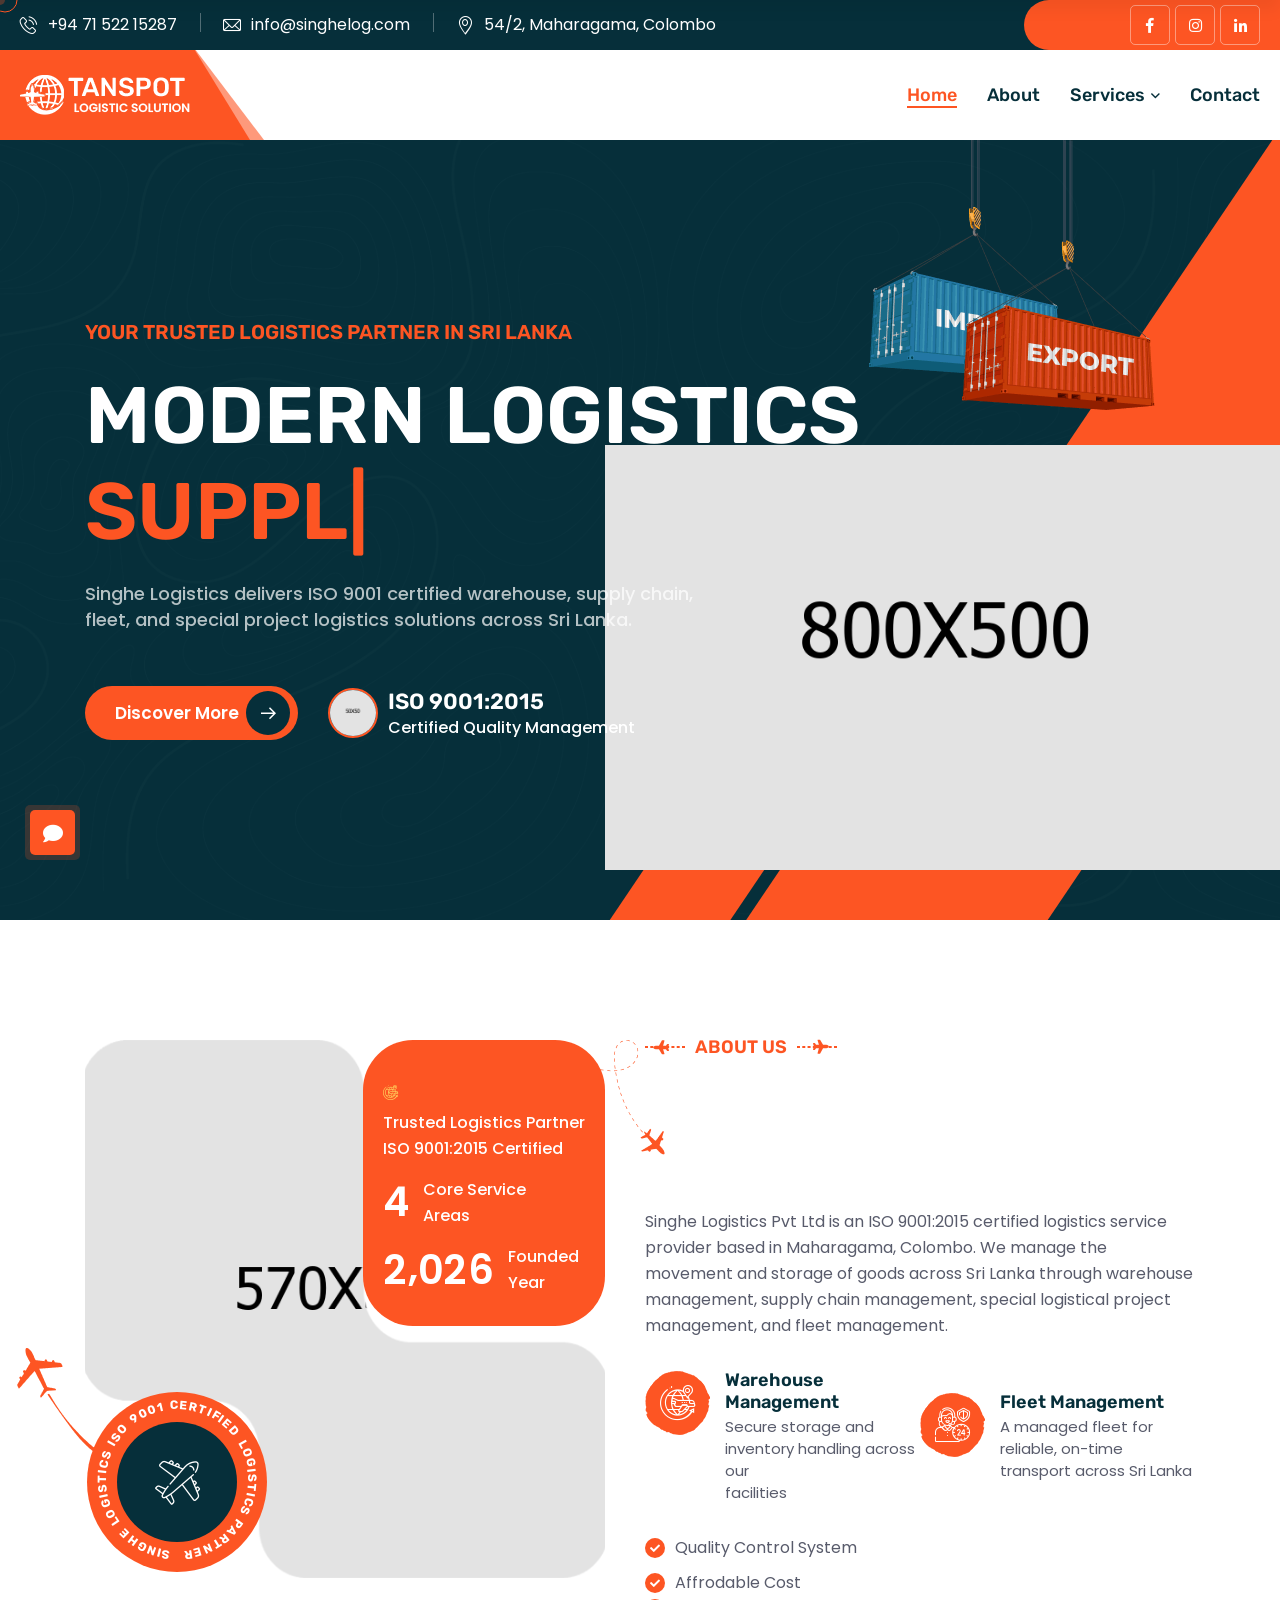
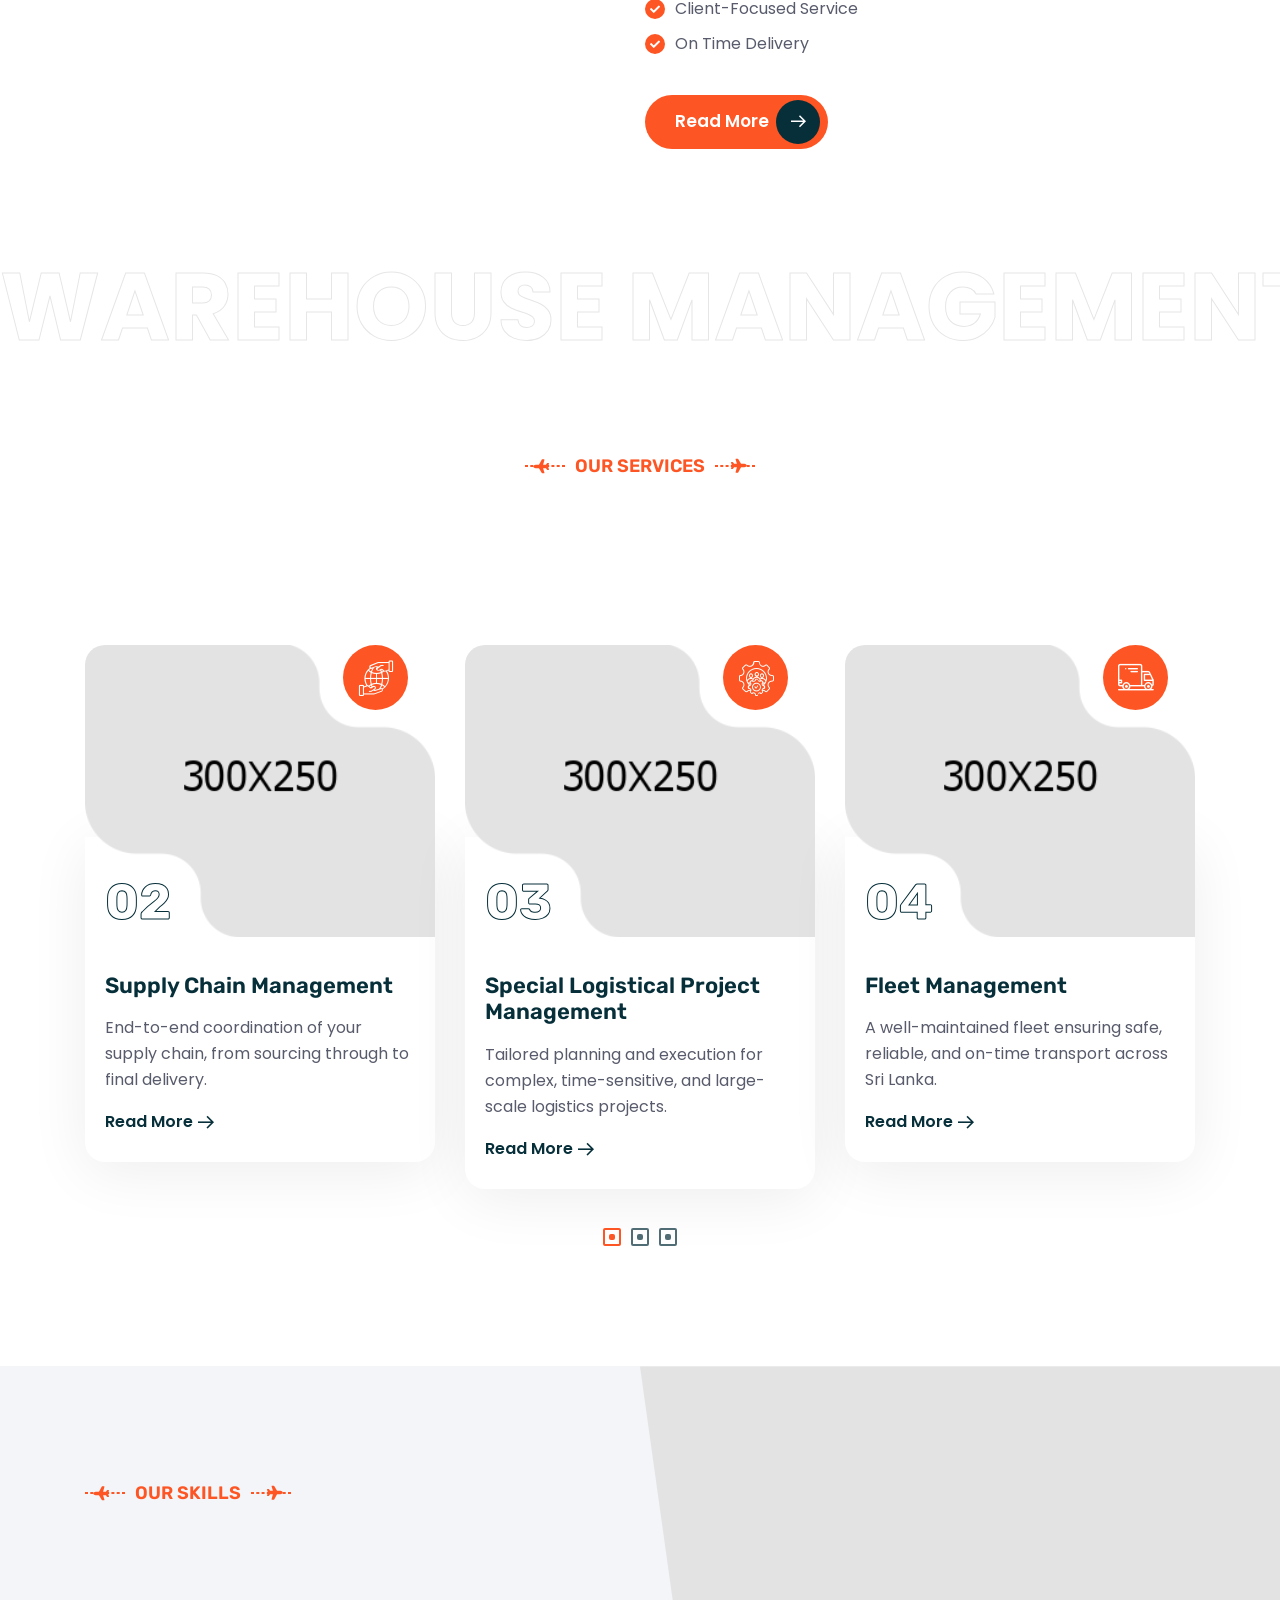
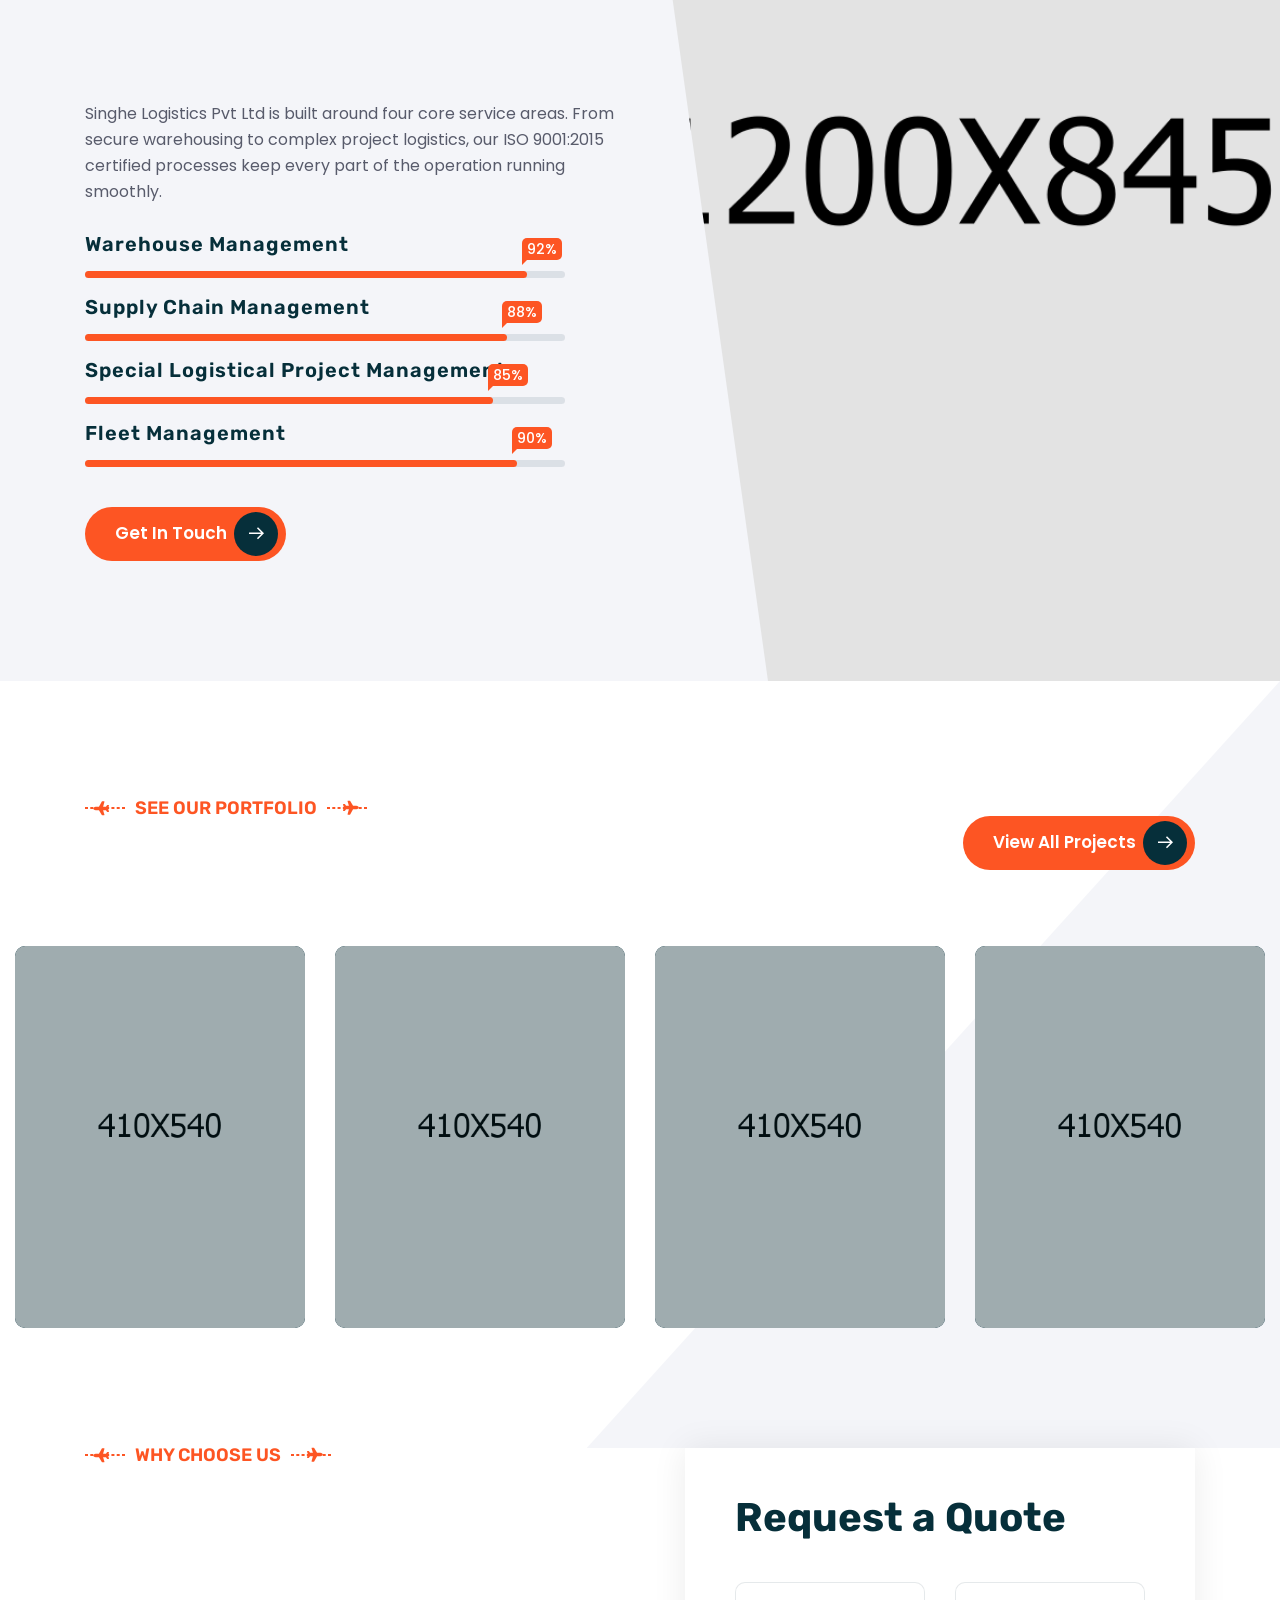
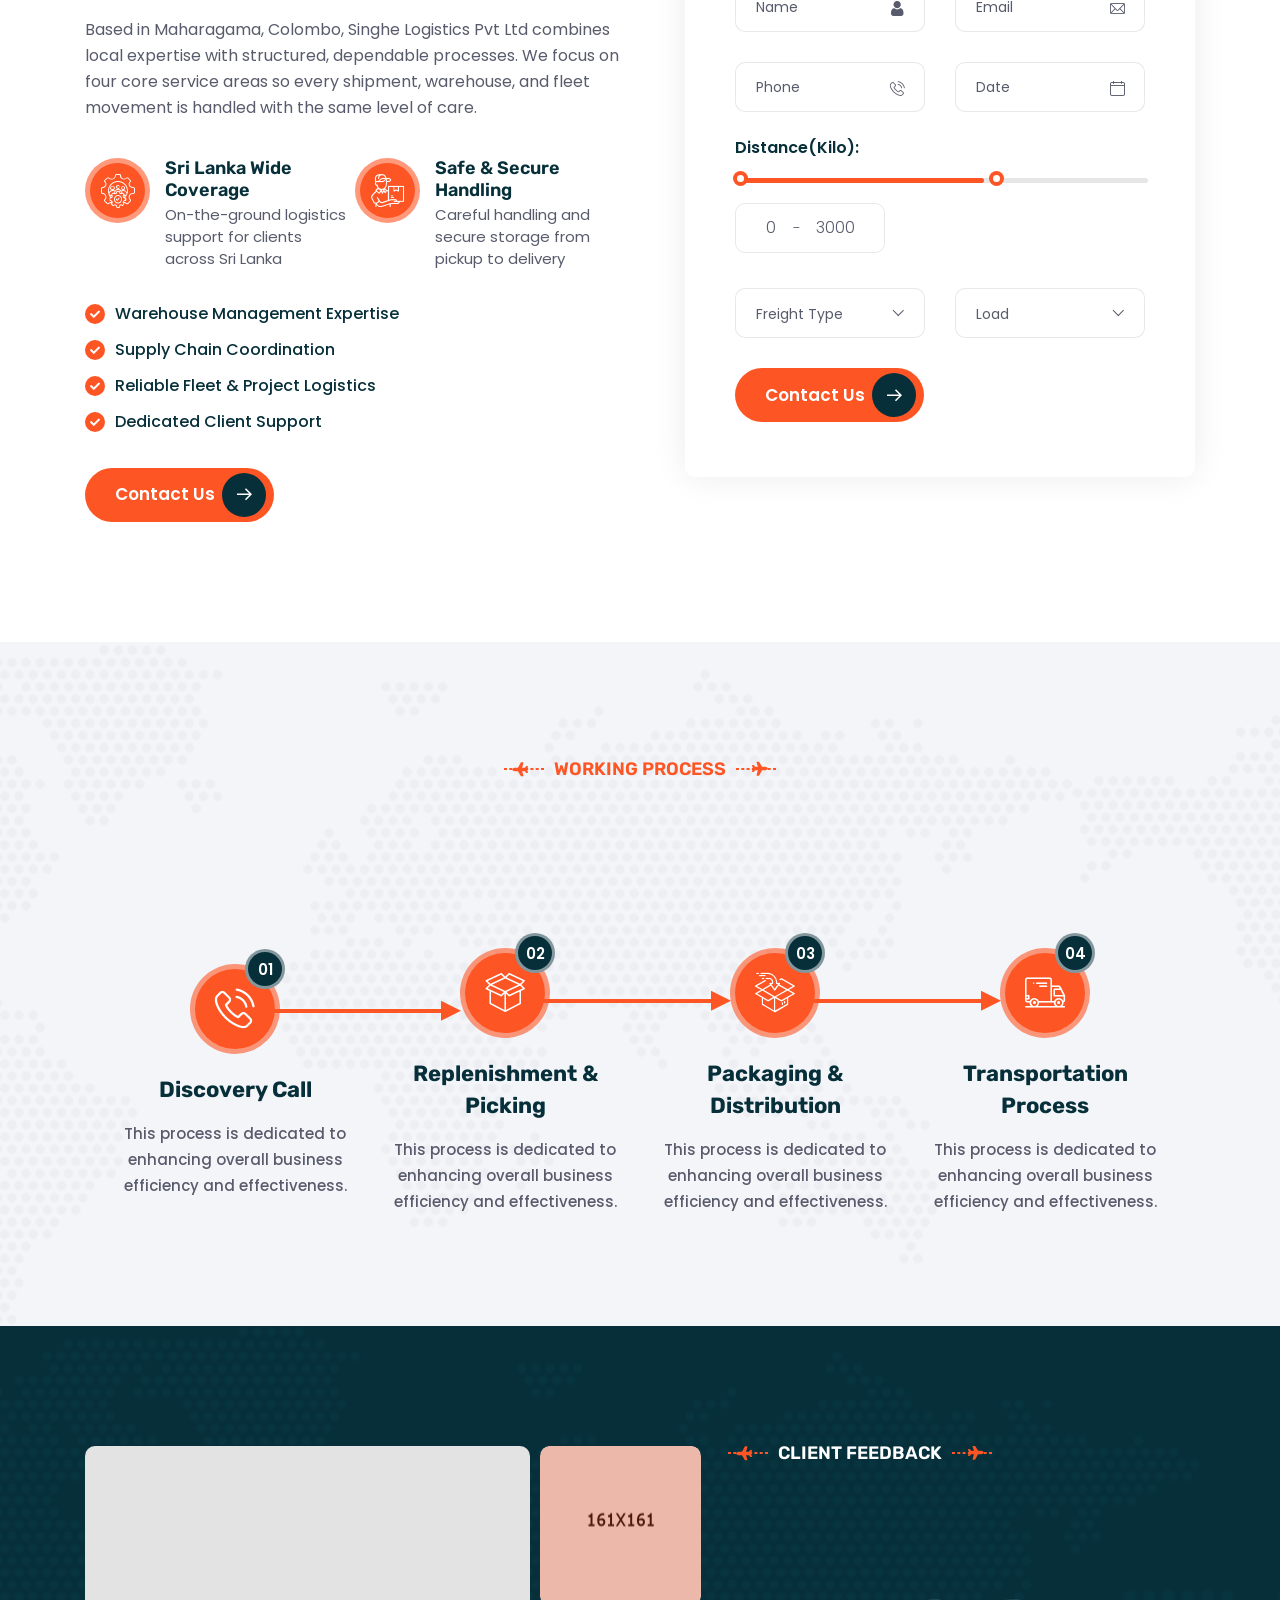
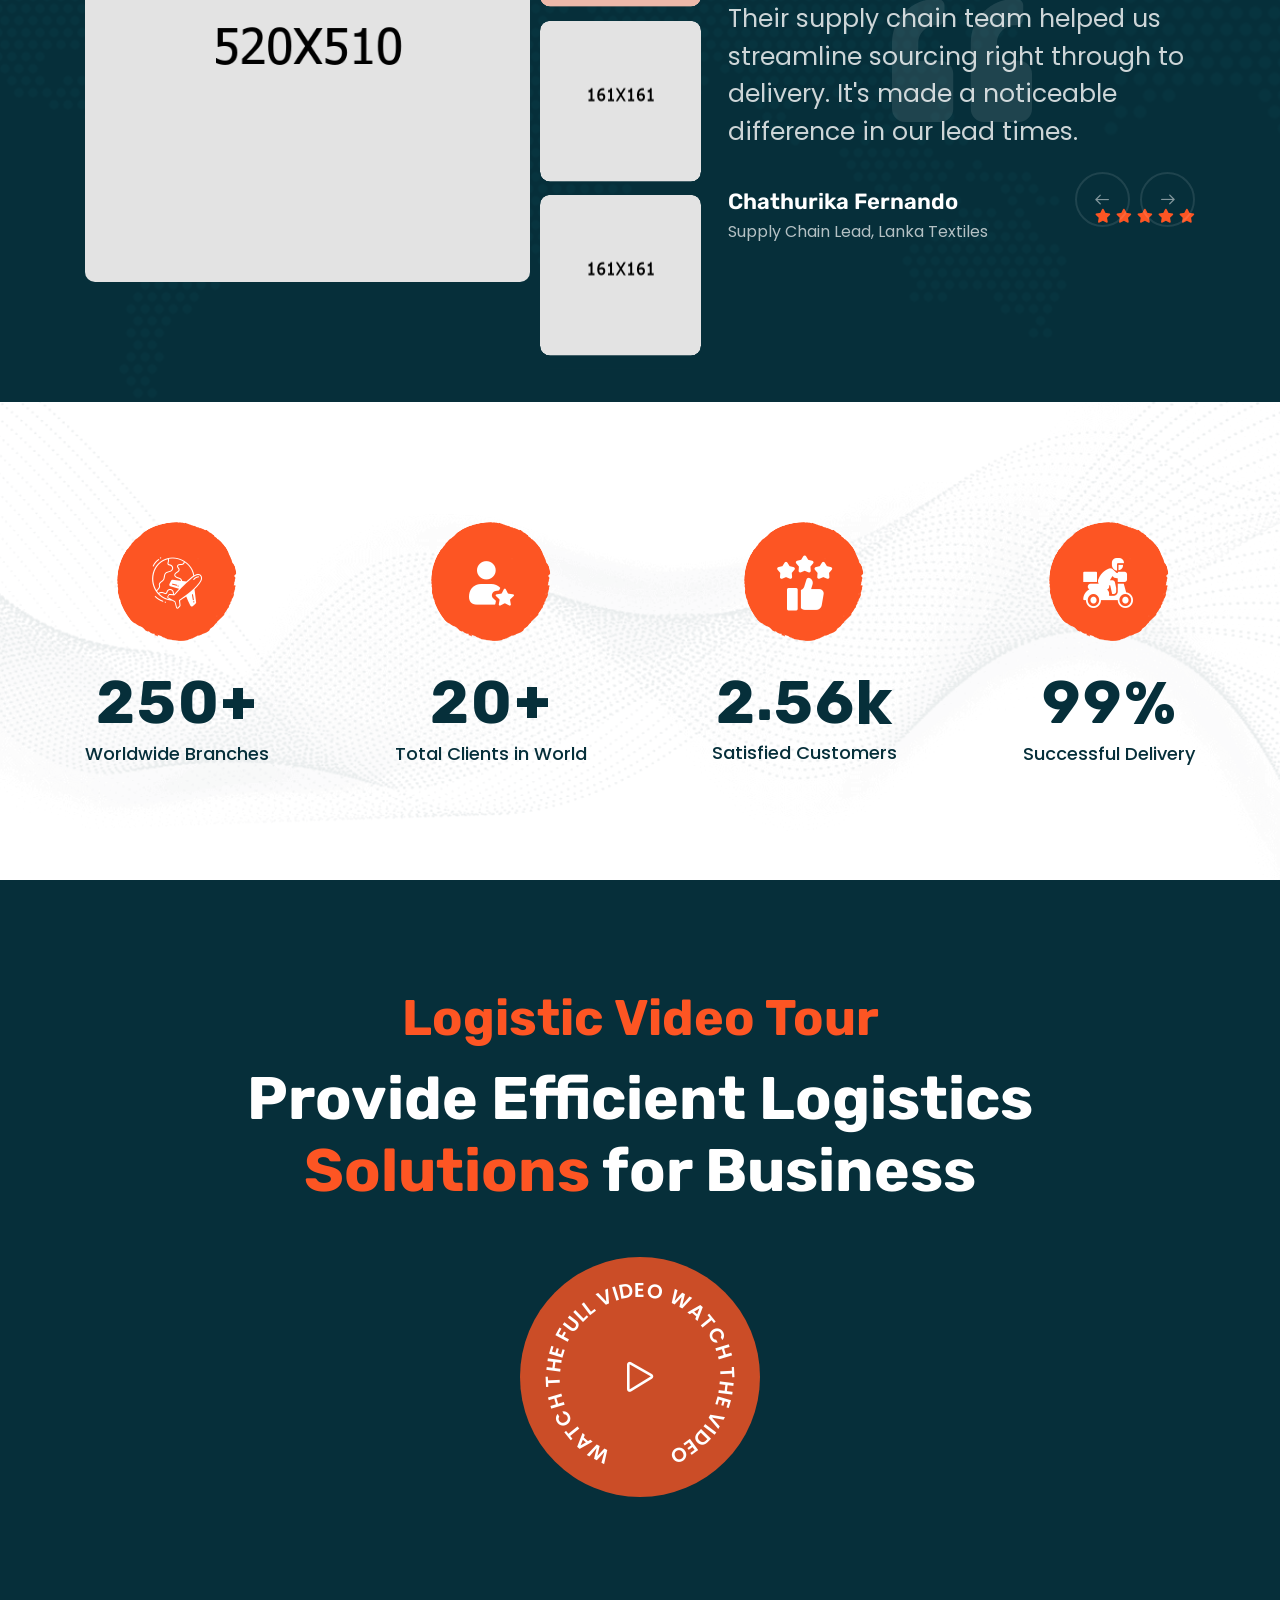
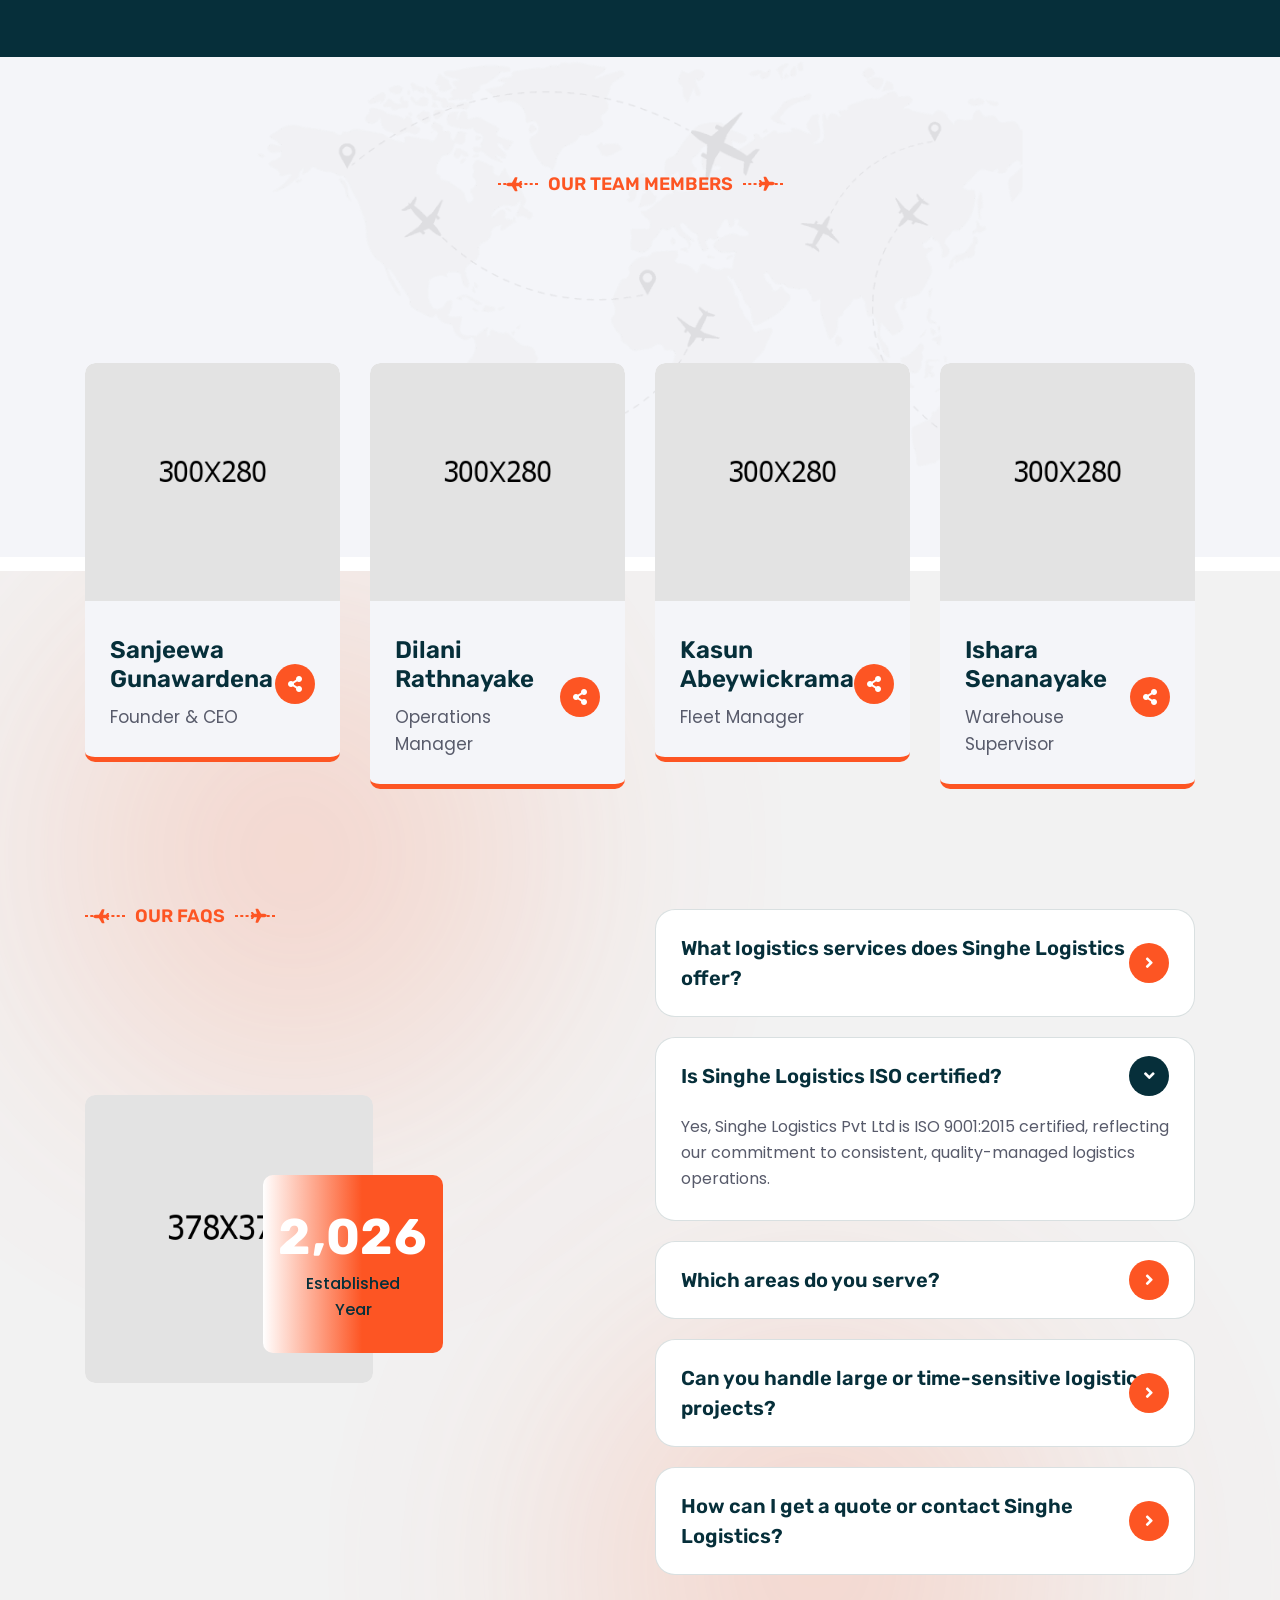
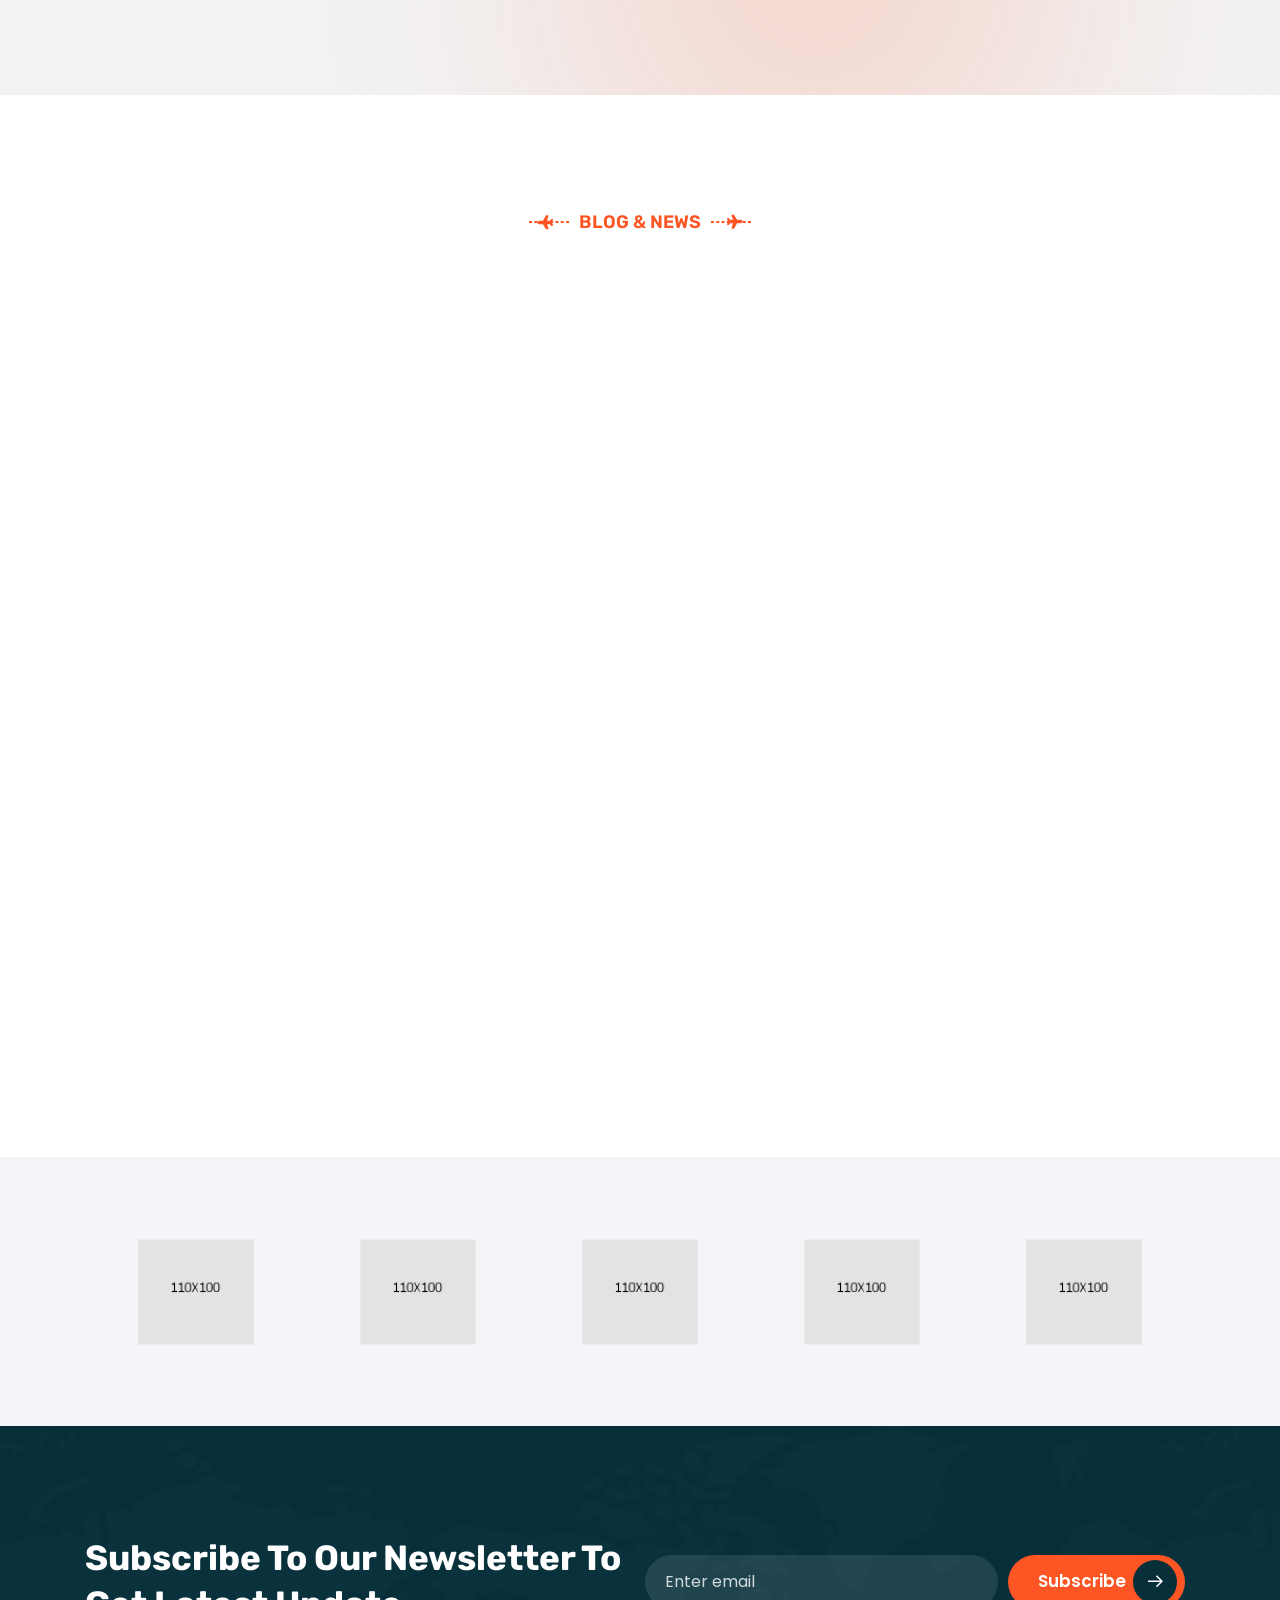
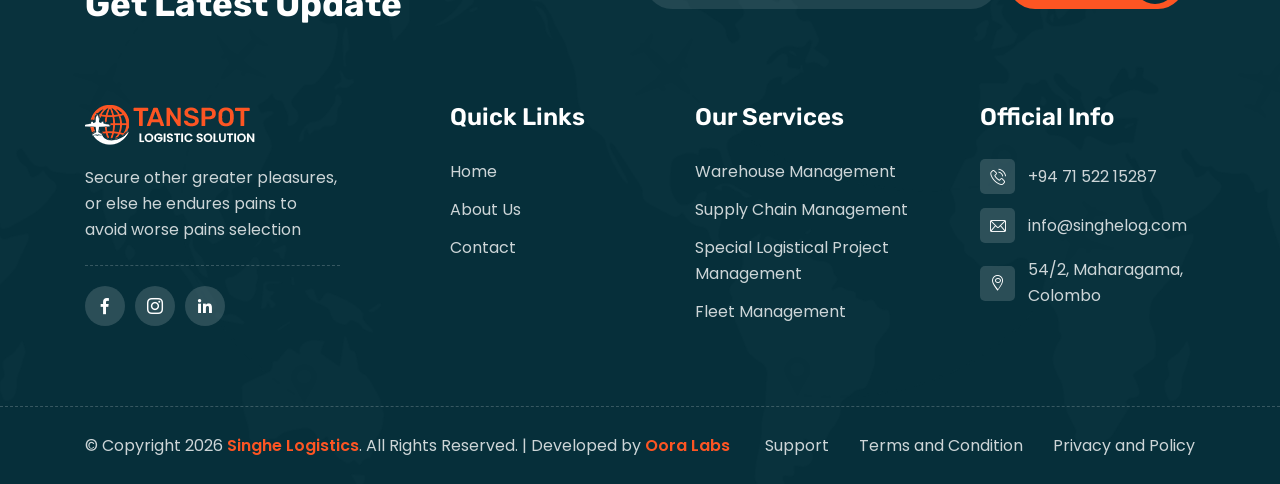
==== commit 0eb588c1: "update: pages meta tags and seo related parts" ====
--- a/index.html
+++ b/index.html
@@ -4,13 +4,66 @@
 <head>
     <meta charset="UTF-8" />
     <meta name="viewport" content="width=device-width, initial-scale=1.0" />
-    <title> Home One || Tanspot || Tanspot HTML 5 Template </title>
+    <title>Singhe Logistics | ISO 9001:2015 Certified Logistics Provider, Sri Lanka</title>
+    <meta name="description"
+        content="Singhe Logistics Pvt Ltd is an ISO 9001:2015 certified logistics provider based in Maharagama, Colombo, offering warehouse management, supply chain management, special logistical project management, and fleet management across Sri Lanka." />
+    <meta name="keywords"
+        content="Singhe Logistics, logistics Sri Lanka, warehouse management, supply chain management, fleet management, special logistical project management, Colombo logistics, Maharagama logistics" />
+    <meta name="robots" content="index, follow" />
+    <meta name="author" content="Singhe Logistics Pvt Ltd" />
+    <link rel="canonical" href="https://singhelogistics.com/" />
+
     <!-- favicons Icons -->
     <link rel="apple-touch-icon" sizes="180x180" href="assets/images/favicons/apple-touch-icon.png" />
     <link rel="icon" type="image/png" sizes="32x32" href="assets/images/favicons/favicon-32x32.png" />
     <link rel="icon" type="image/png" sizes="16x16" href="assets/images/favicons/favicon-16x16.png" />
     <link rel="manifest" href="assets/images/favicons/site.webmanifest" />
-    <meta name="description" content="Tanspot HTML 5 Template " />
+    <meta name="theme-color" content="#FD5523" />
+
+    <!-- Open Graph / Facebook -->
+    <meta property="og:type" content="website" />
+    <meta property="og:url" content="https://singhelogistics.com/" />
+    <meta property="og:site_name" content="Singhe Logistics" />
+    <meta property="og:locale" content="en_US" />
+    <meta property="og:title" content="Singhe Logistics | ISO 9001:2015 Certified Logistics Provider, Sri Lanka" />
+    <meta property="og:description"
+        content="ISO 9001:2015 certified logistics provider based in Maharagama, Colombo, offering warehouse management, supply chain management, special logistical project management, and fleet management across Sri Lanka." />
+    <meta property="og:image" content="https://singhelogistics.com/assets/images/resources/logo-1.png" />
+
+    <!-- Twitter -->
+    <meta name="twitter:card" content="summary_large_image" />
+    <meta name="twitter:url" content="https://singhelogistics.com/" />
+    <meta name="twitter:title" content="Singhe Logistics | ISO 9001:2015 Certified Logistics Provider, Sri Lanka" />
+    <meta name="twitter:description"
+        content="ISO 9001:2015 certified logistics provider based in Maharagama, Colombo, offering warehouse management, supply chain management, special logistical project management, and fleet management across Sri Lanka." />
+    <meta name="twitter:image" content="https://singhelogistics.com/assets/images/resources/logo-1.png" />
+
+    <!-- Structured Data -->
+    <script type="application/ld+json">
+    {
+      "@context": "https://schema.org",
+      "@type": "LocalBusiness",
+      "name": "Singhe Logistics Pvt Ltd",
+      "image": "https://singhelogistics.com/assets/images/resources/logo-1.png",
+      "url": "https://singhelogistics.com/",
+      "telephone": "+947152215287",
+      "email": "info@singhelog.com",
+      "priceRange": "$$",
+      "address": {
+        "@type": "PostalAddress",
+        "streetAddress": "54/2",
+        "addressLocality": "Maharagama",
+        "addressRegion": "Colombo",
+        "addressCountry": "LK"
+      },
+      "openingHoursSpecification": {
+        "@type": "OpeningHoursSpecification",
+        "dayOfWeek": ["Monday", "Tuesday", "Wednesday", "Thursday", "Friday"],
+        "opens": "09:00",
+        "closes": "17:00"
+      }
+    }
+    </script>
 
     <!-- fonts -->
     <link rel="preconnect" href="https://fonts.googleapis.com">
@@ -143,7 +196,7 @@
                             </div>
                         </li>
                     </ul>
-                    <p class="main-menu__top-welcome-text">Welcome to Our Tanspot Office</p>
+                    <p class="main-menu__top-welcome-text">Welcome to Singhe Logistics</p>
                     <div class="main-menu__top-right">
                         <div class="main-menu__top-time">
                             <div class="main-menu__top-time-icon">
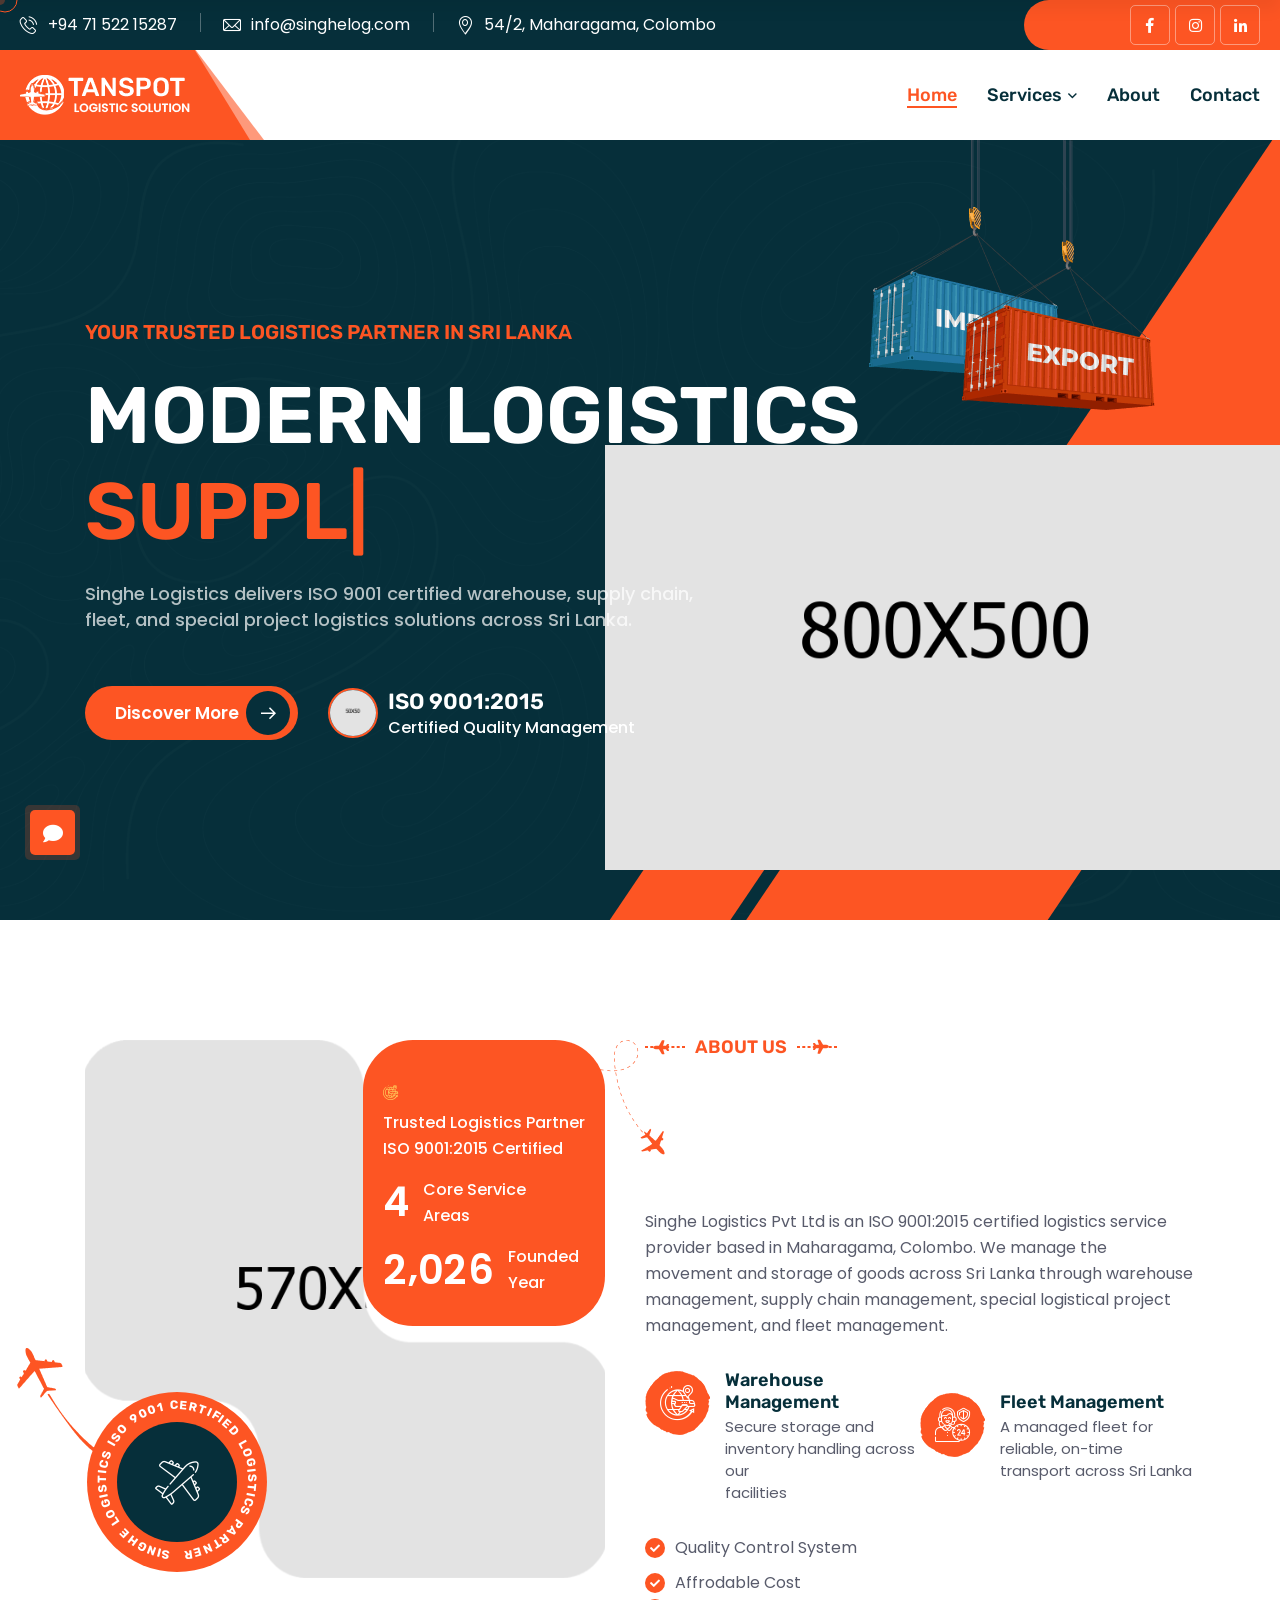
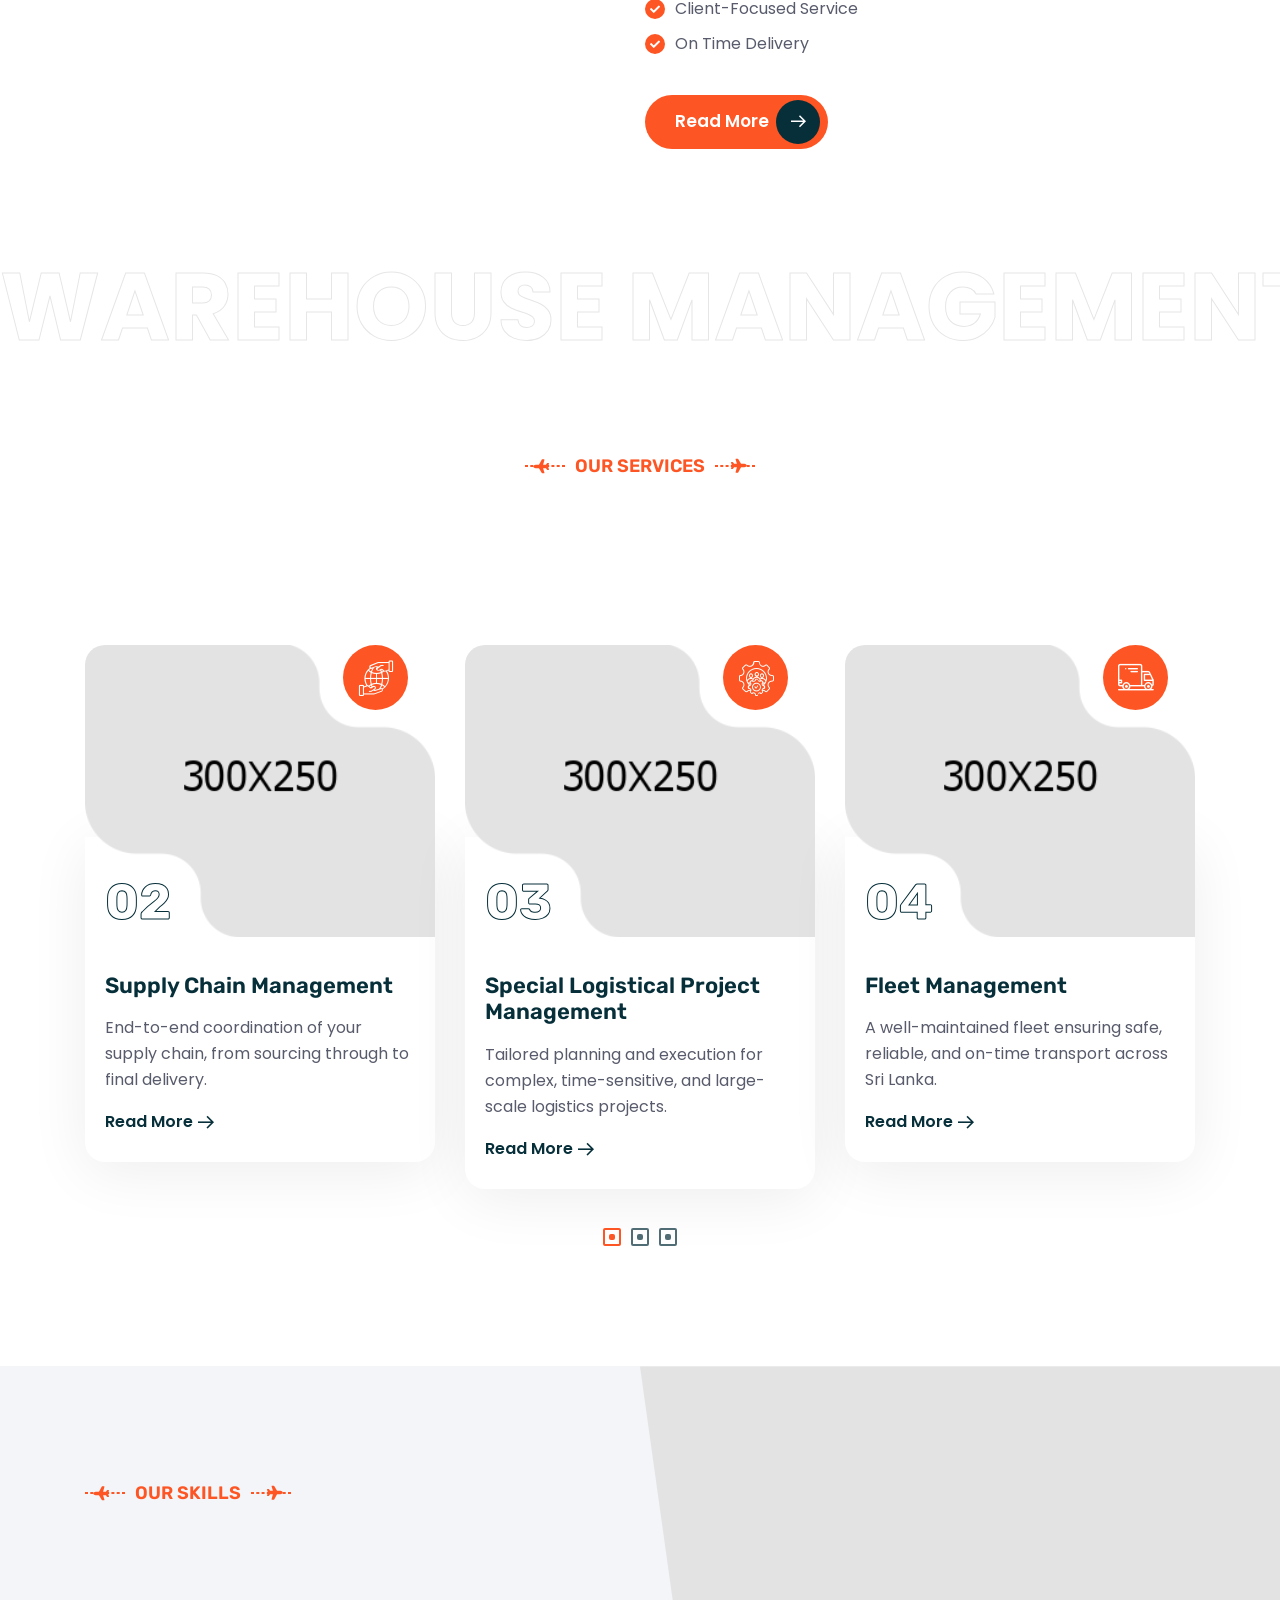
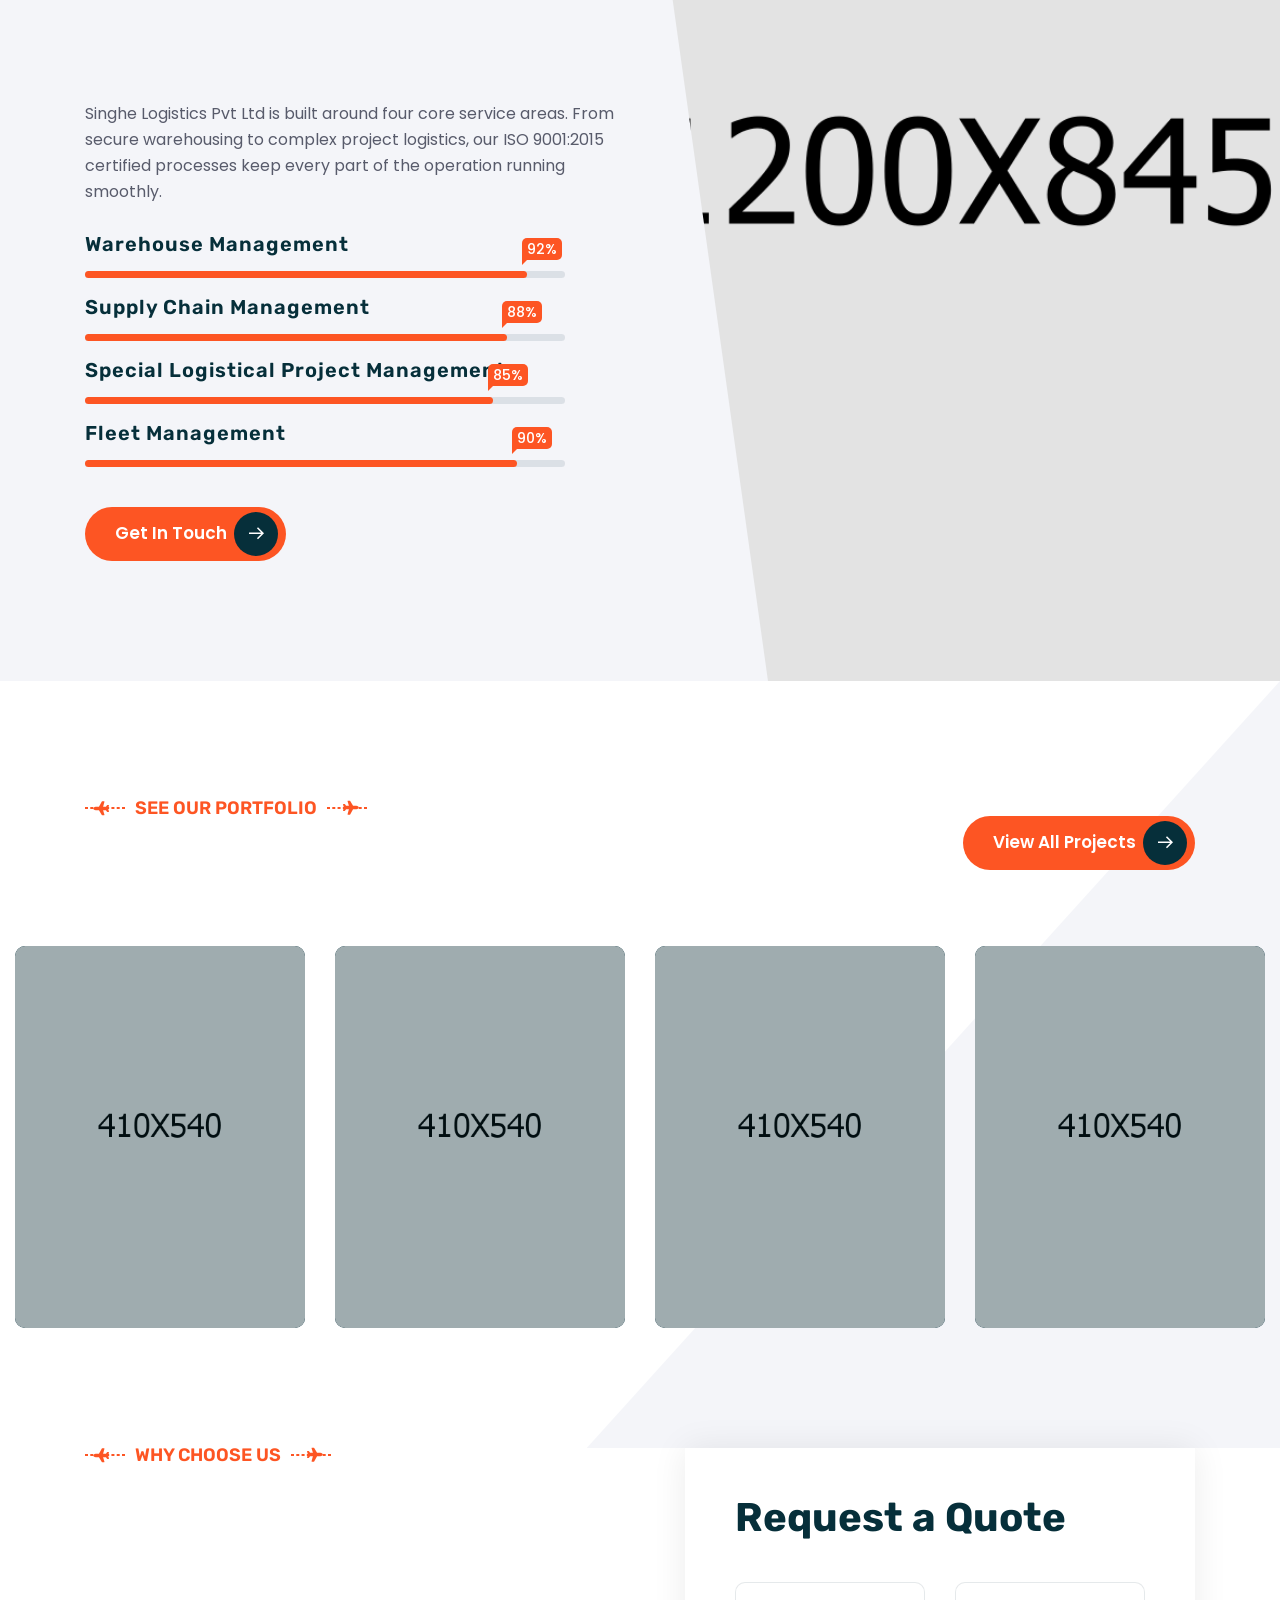
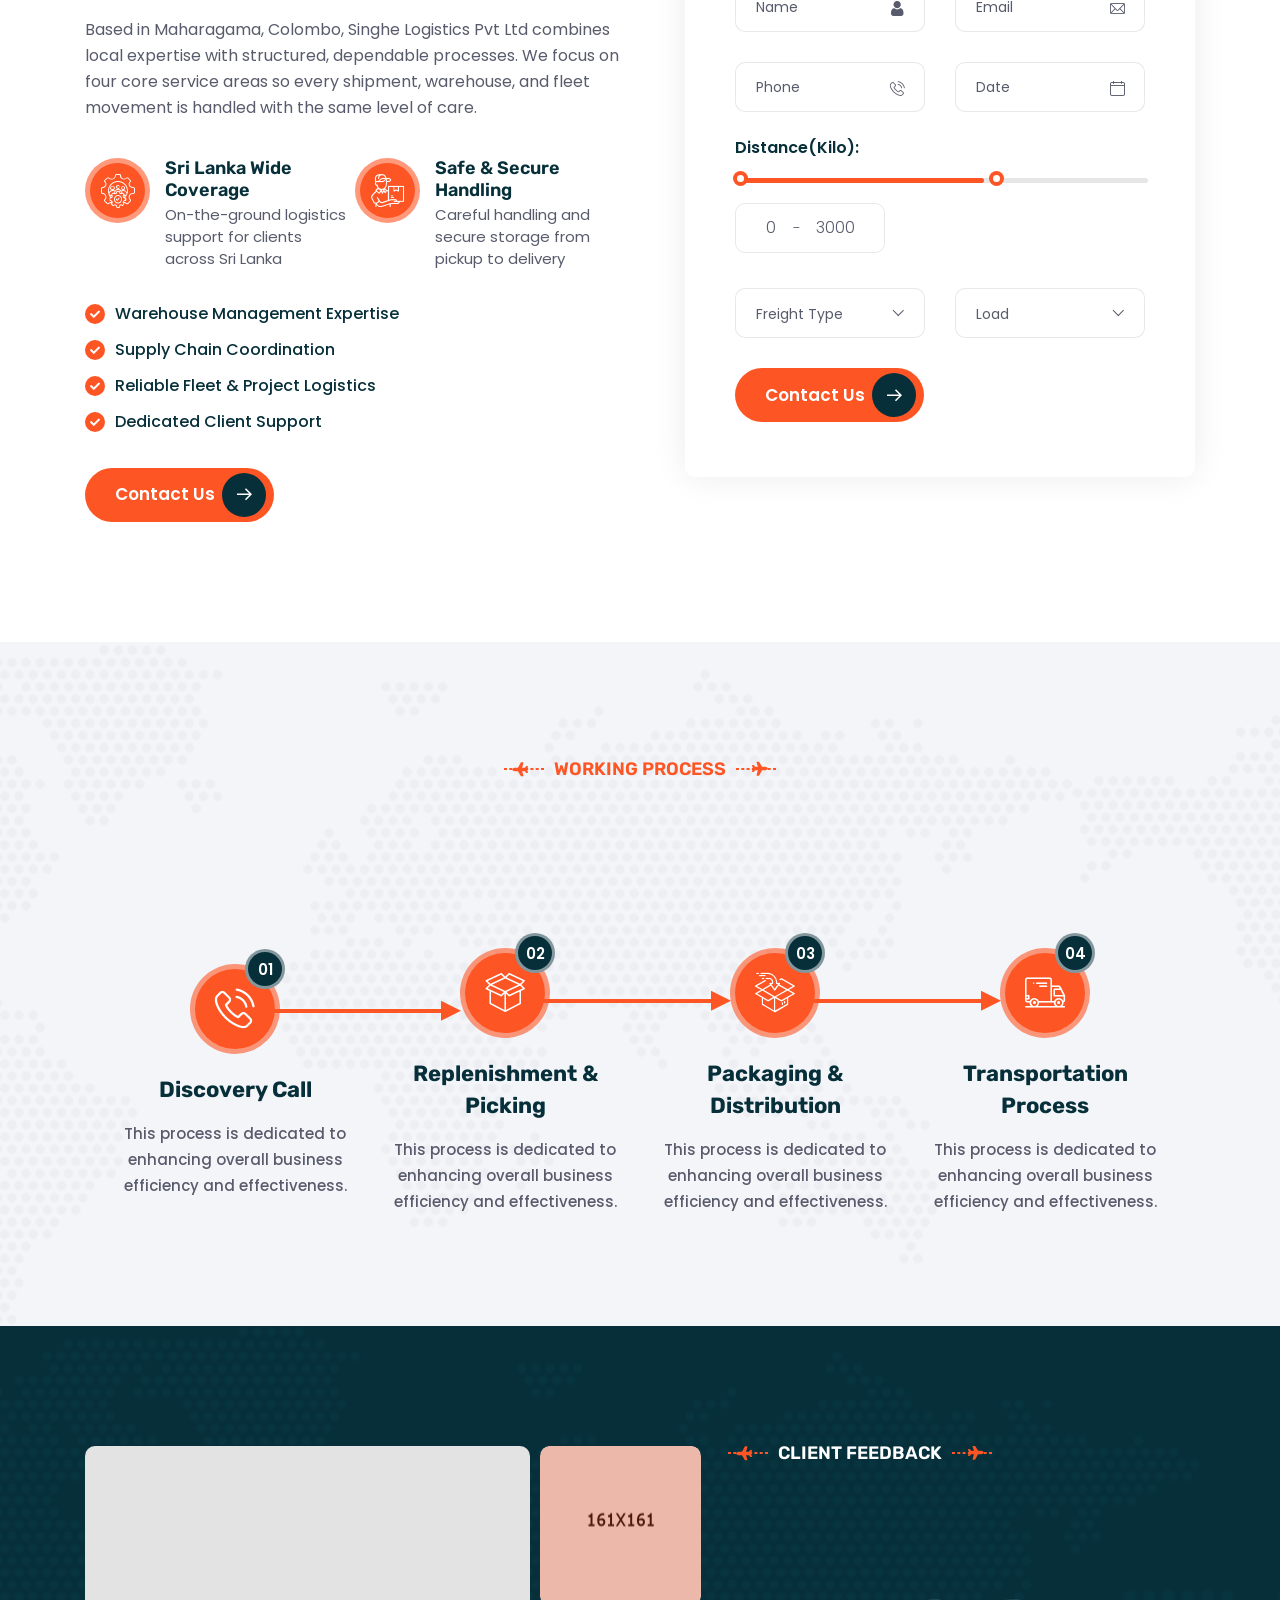
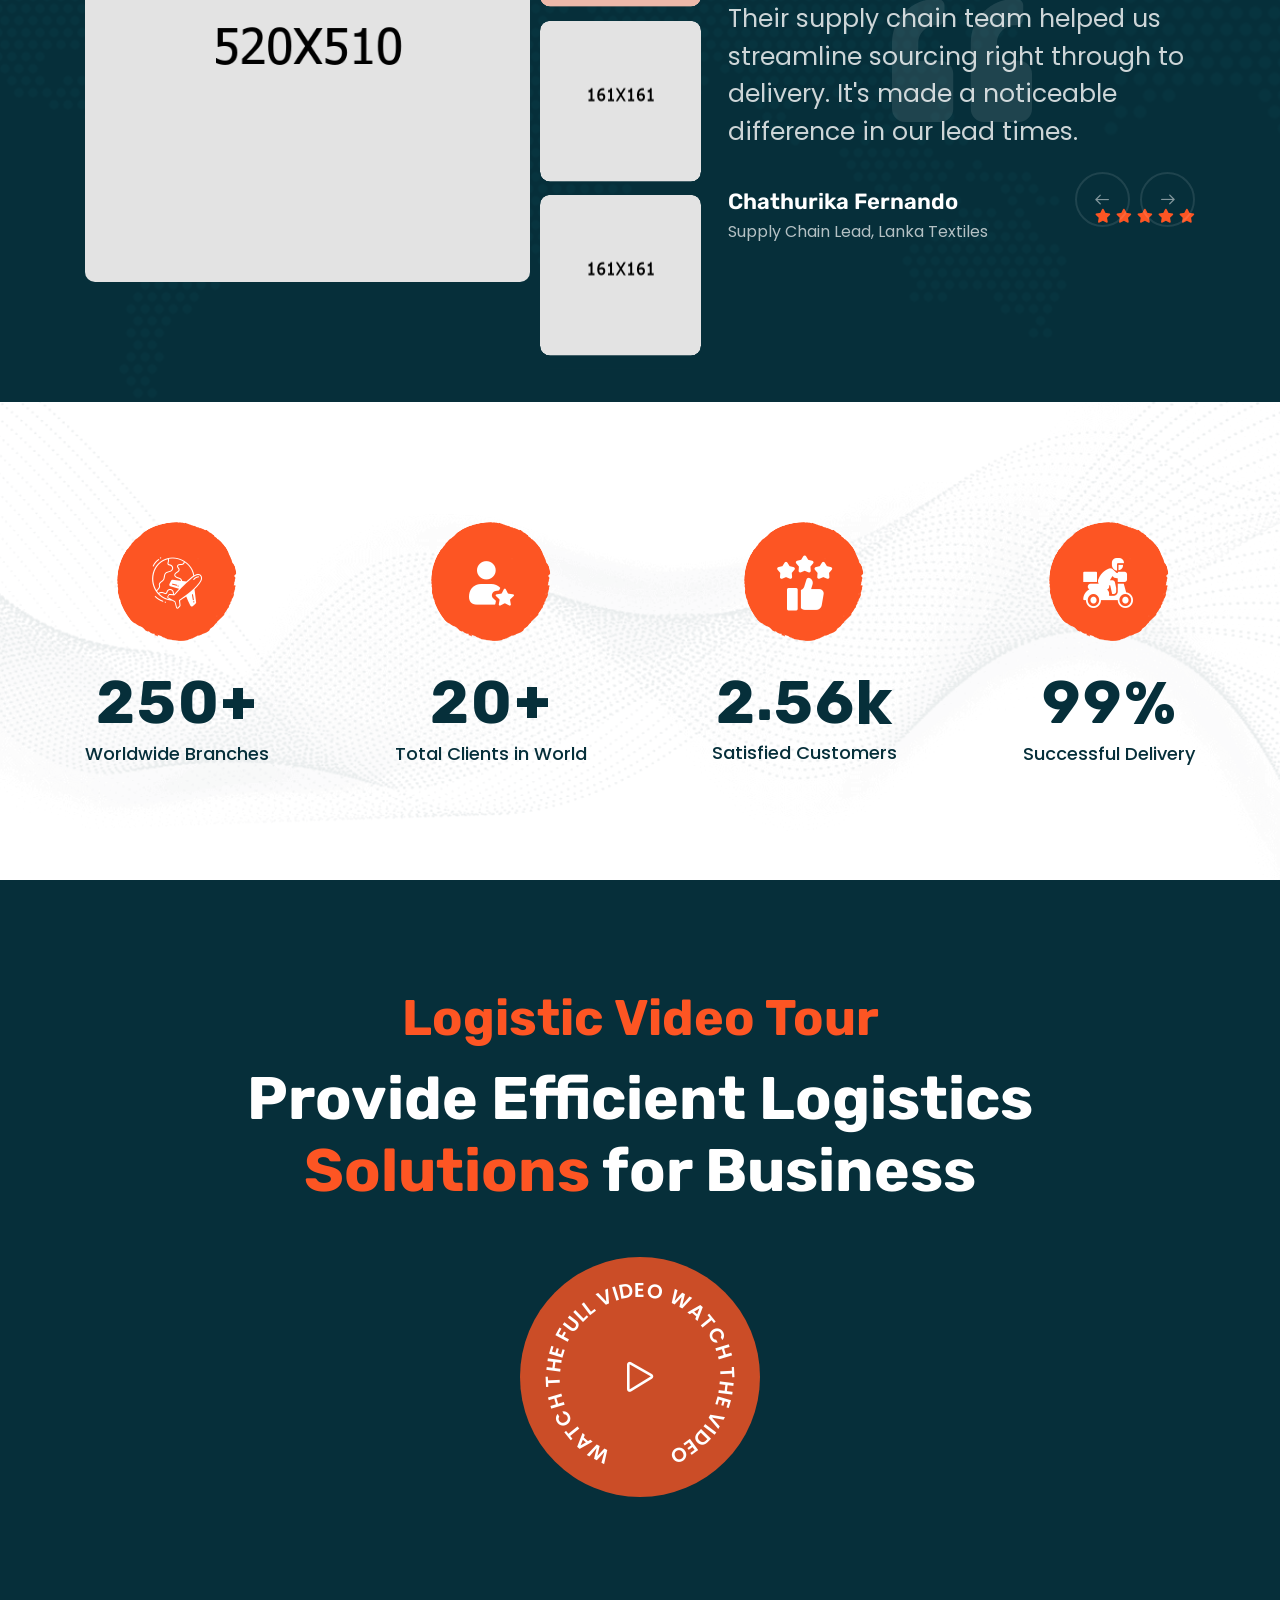
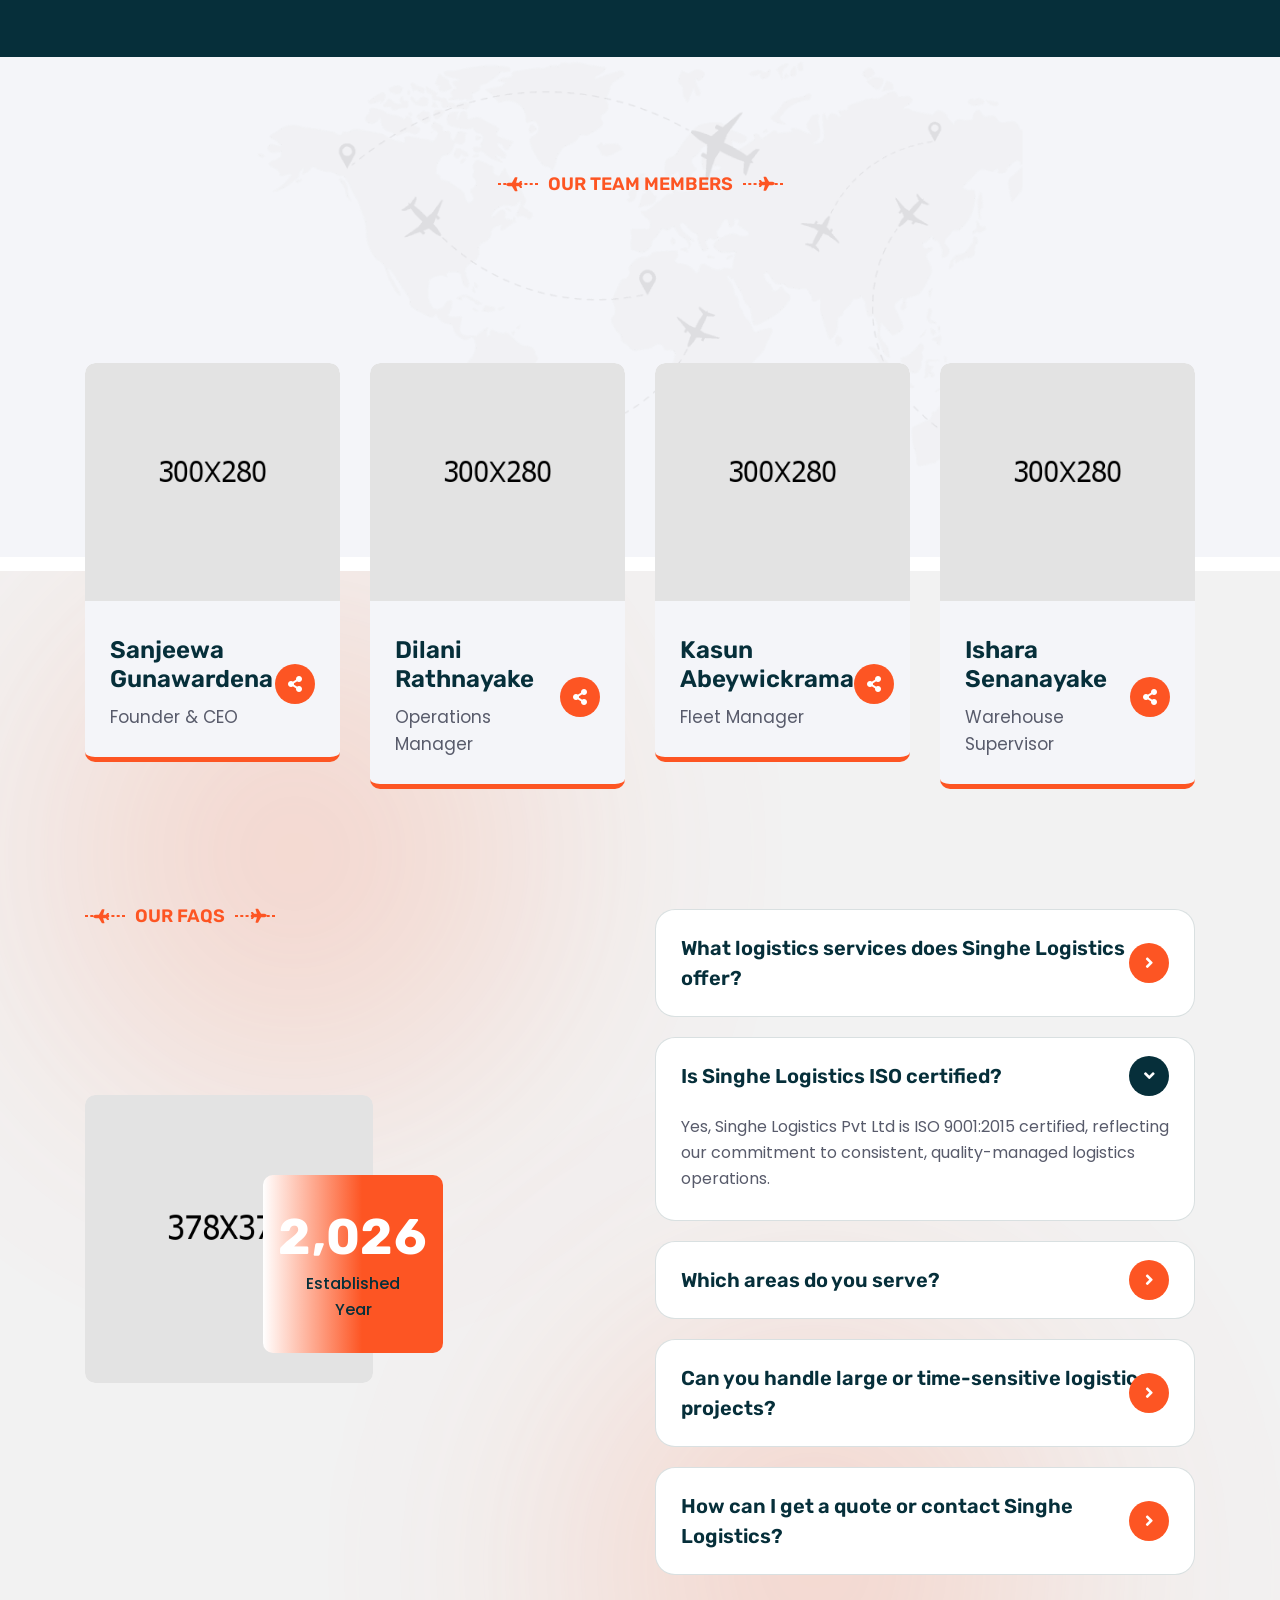
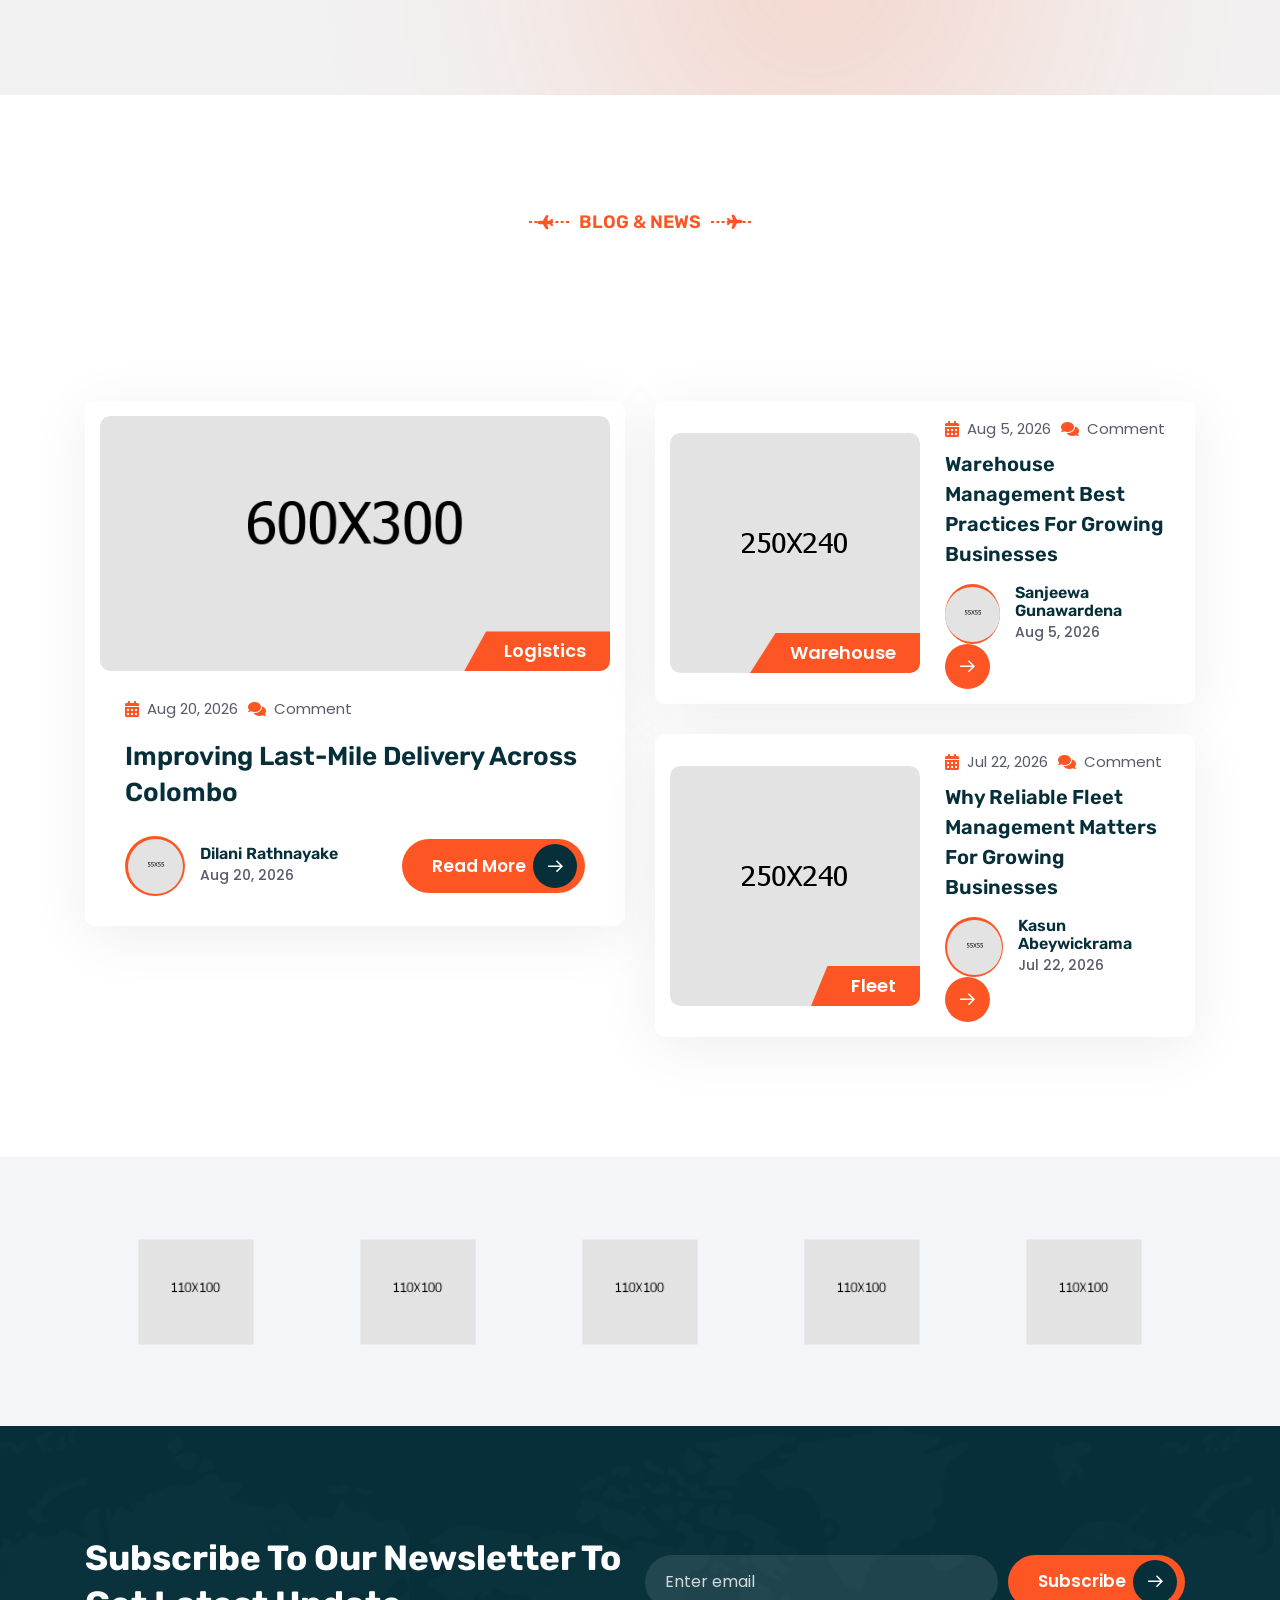
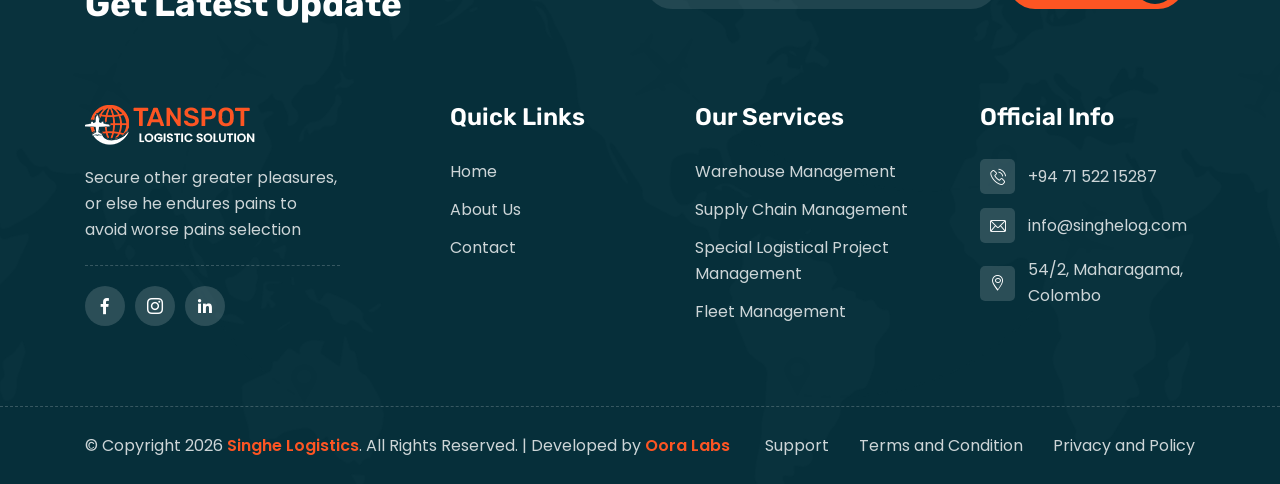
==== commit 41c8f1ba: "update: nav bar" ====
--- a/index.html
+++ b/index.html
@@ -226,9 +226,6 @@
                                 <li>
                                     <a href="index.html">Home</a>
                                 </li>
-                                <li>
-                                    <a href="about.html">About</a>
-                                </li>
                                 <li class="dropdown">
                                     <a href="#">Services</a>
                                     <ul class="shadow-box">
@@ -238,6 +235,9 @@
                                                 Project Management</a></li>
                                         <li><a href="fleet-management.html">Fleet Management</a></li>
                                     </ul>
+                                </li>
+                                <li>
+                                    <a href="about.html">About</a>
                                 </li>
                                 <li>
                                     <a href="contact.html">Contact</a>
--- a/assets/css/style.css
+++ b/assets/css/style.css
@@ -1847,7 +1847,7 @@
   top: 100%;
   left: 0;
   background-color: var(--tanspot-white);
-  min-width: 290px;
+  min-width: 340px;
   padding: 25px 30px 25px;
   display: flex;
   flex-direction: column;
@@ -1925,7 +1925,7 @@
   font-weight: 600;
   font-family: var(--tanspot-font-two);
   text-transform: capitalize;
-  padding: 16px 0px 16px;
+  padding: 16px 24px 16px 0px;
   -webkit-transition: all 200ms linear 0ms;
   -khtml-transition: all 200ms linear 0ms;
   -moz-transition: all 200ms linear 0ms;
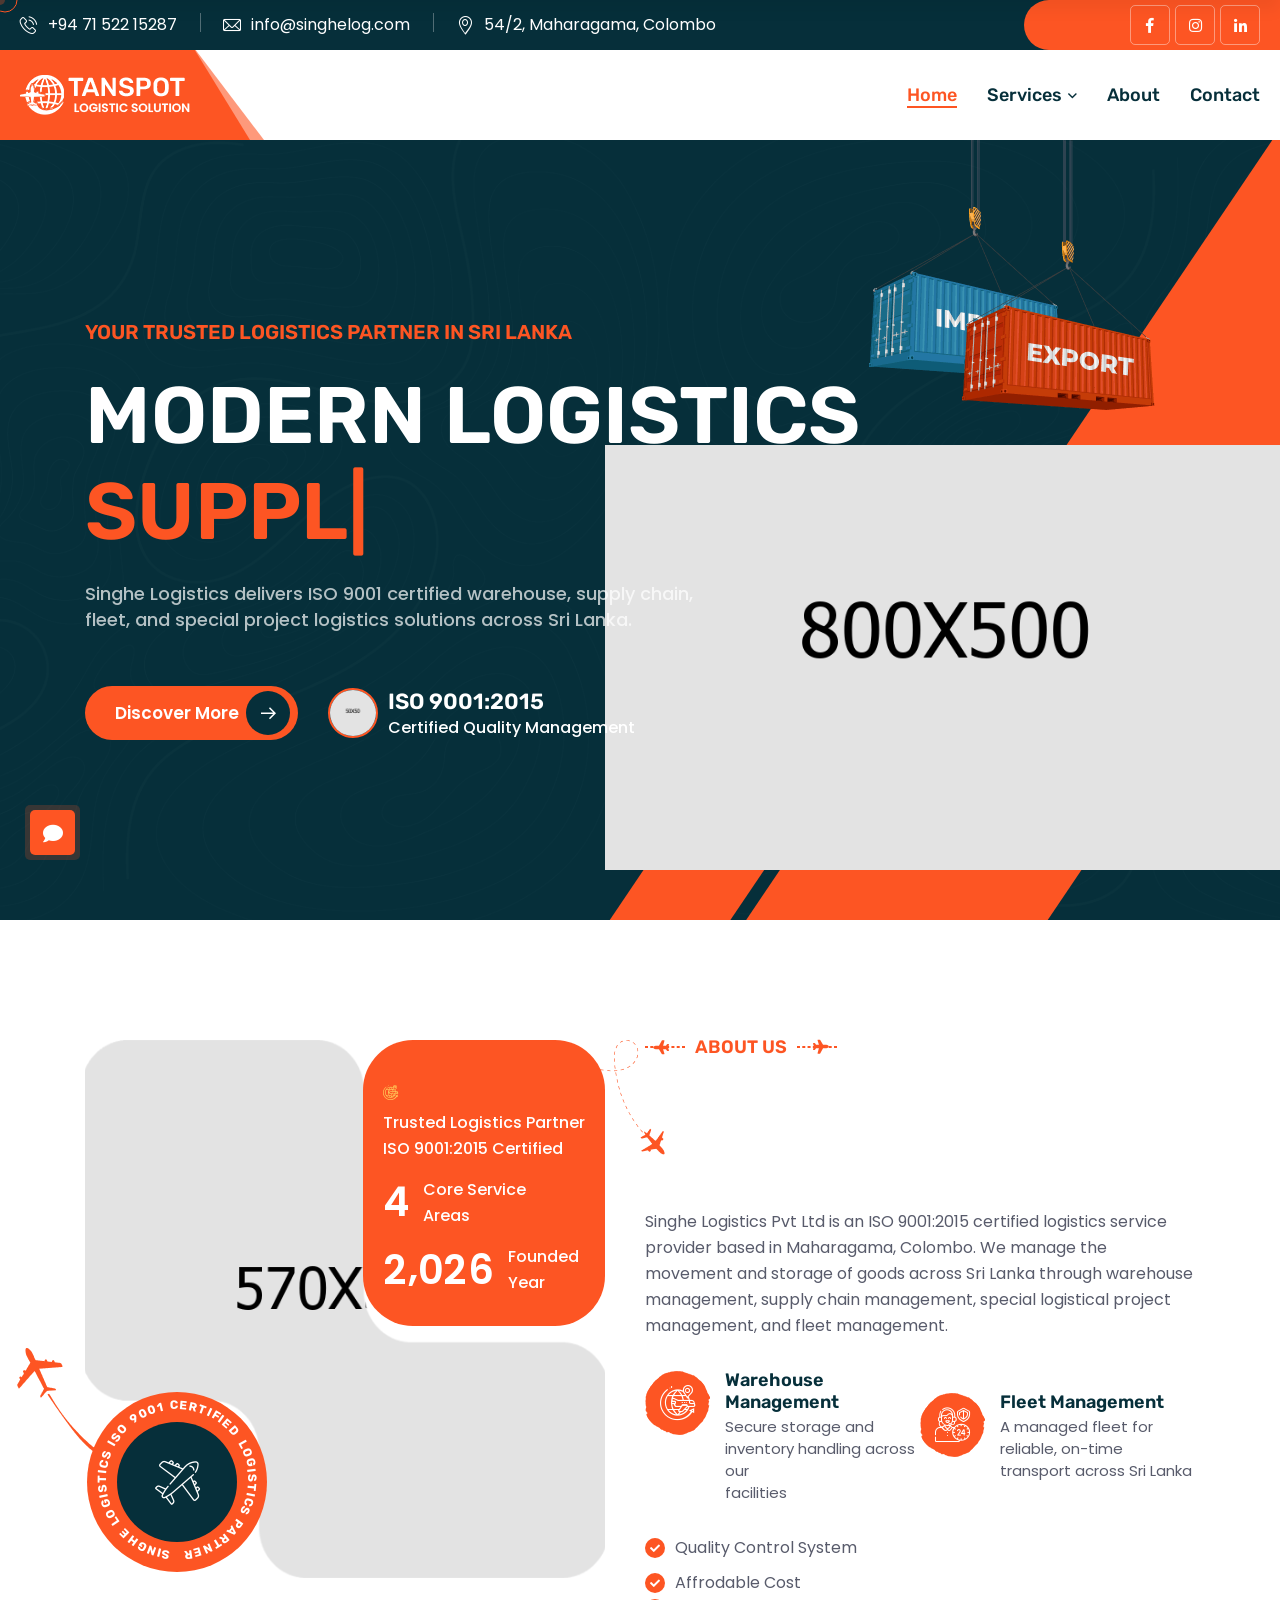
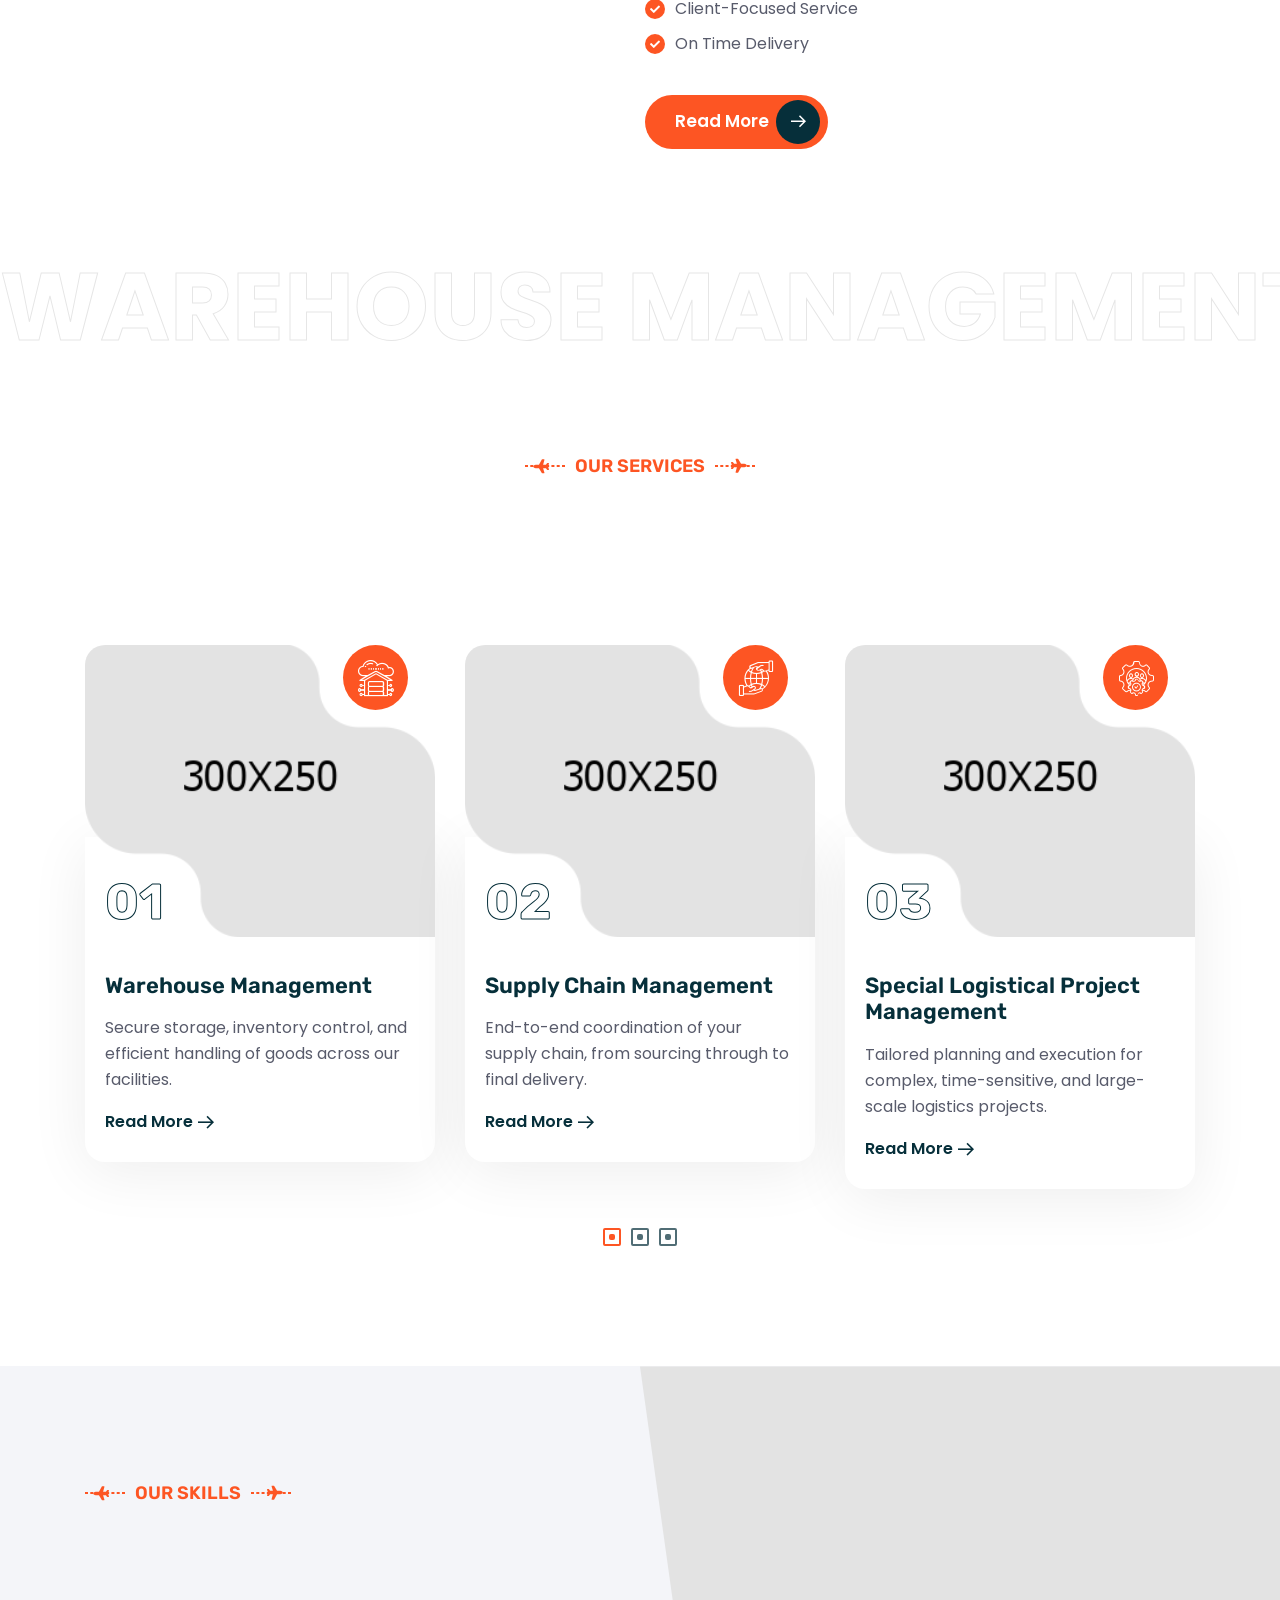
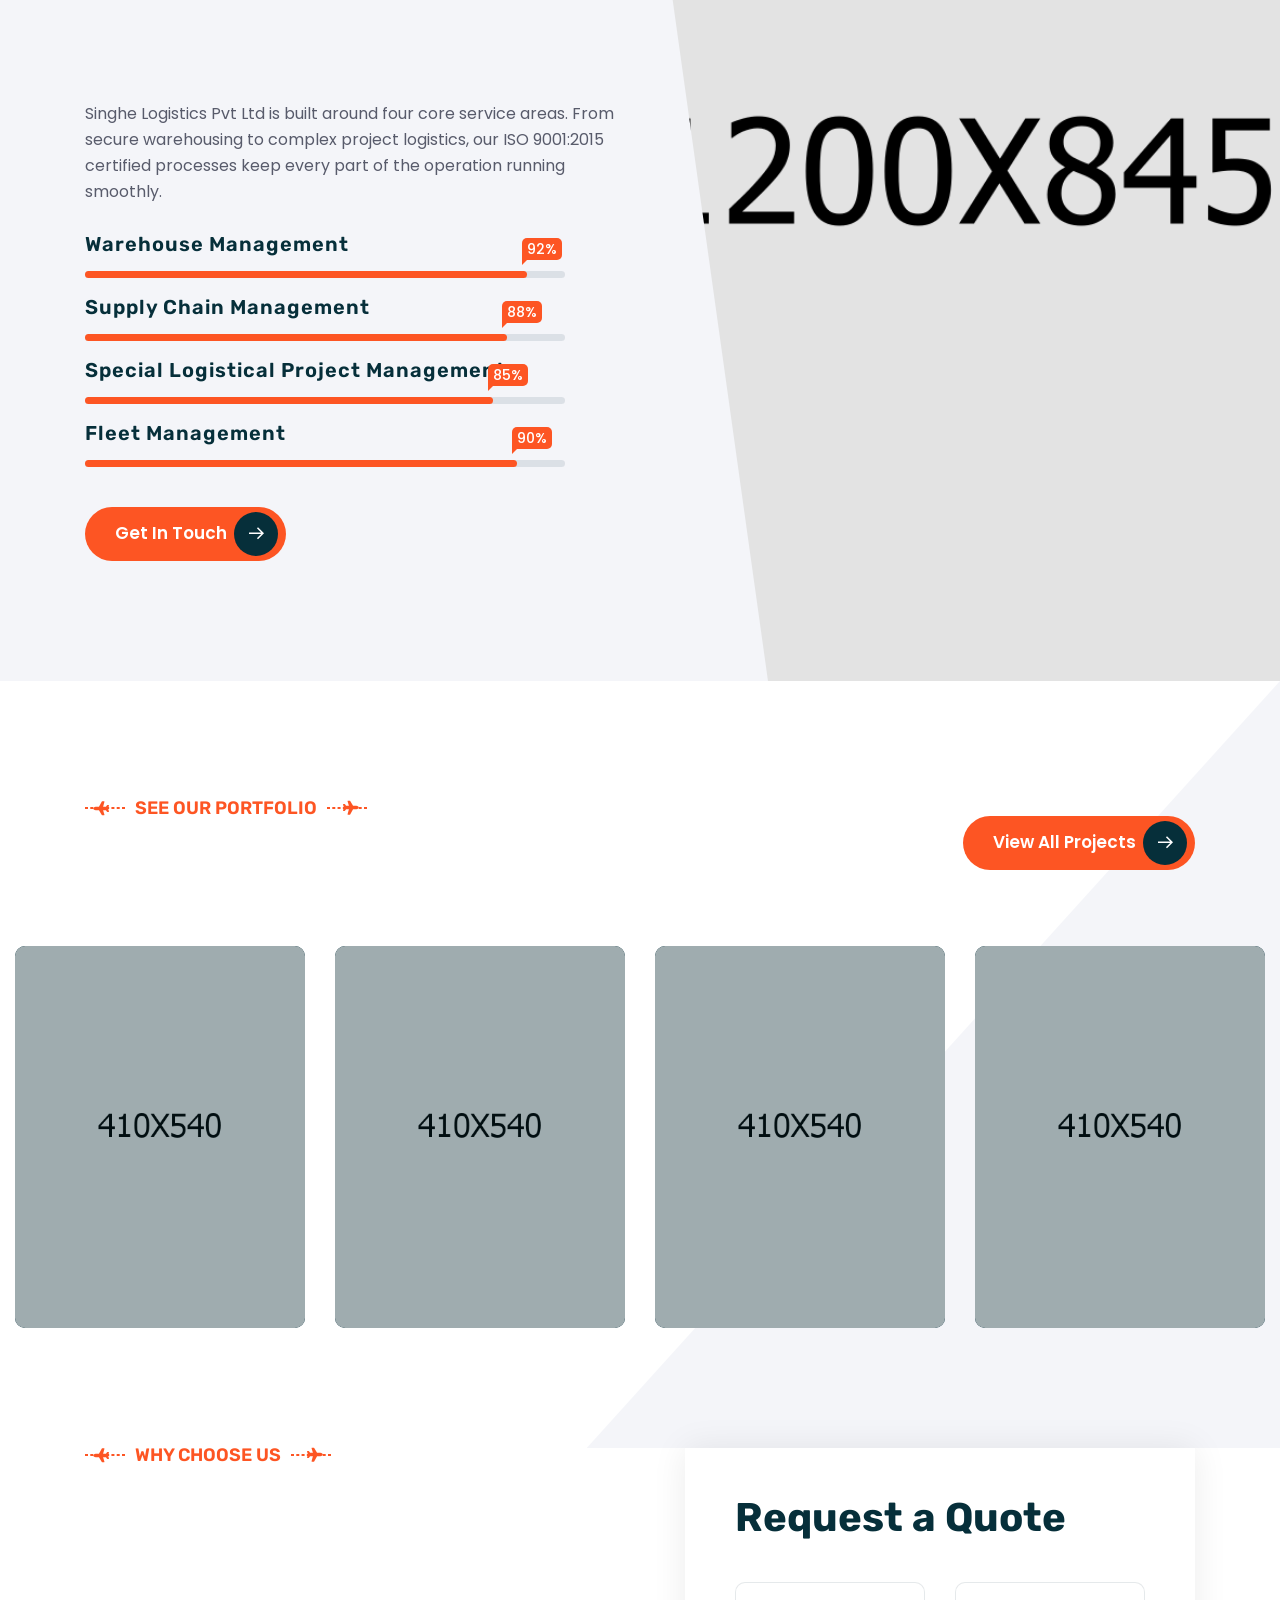
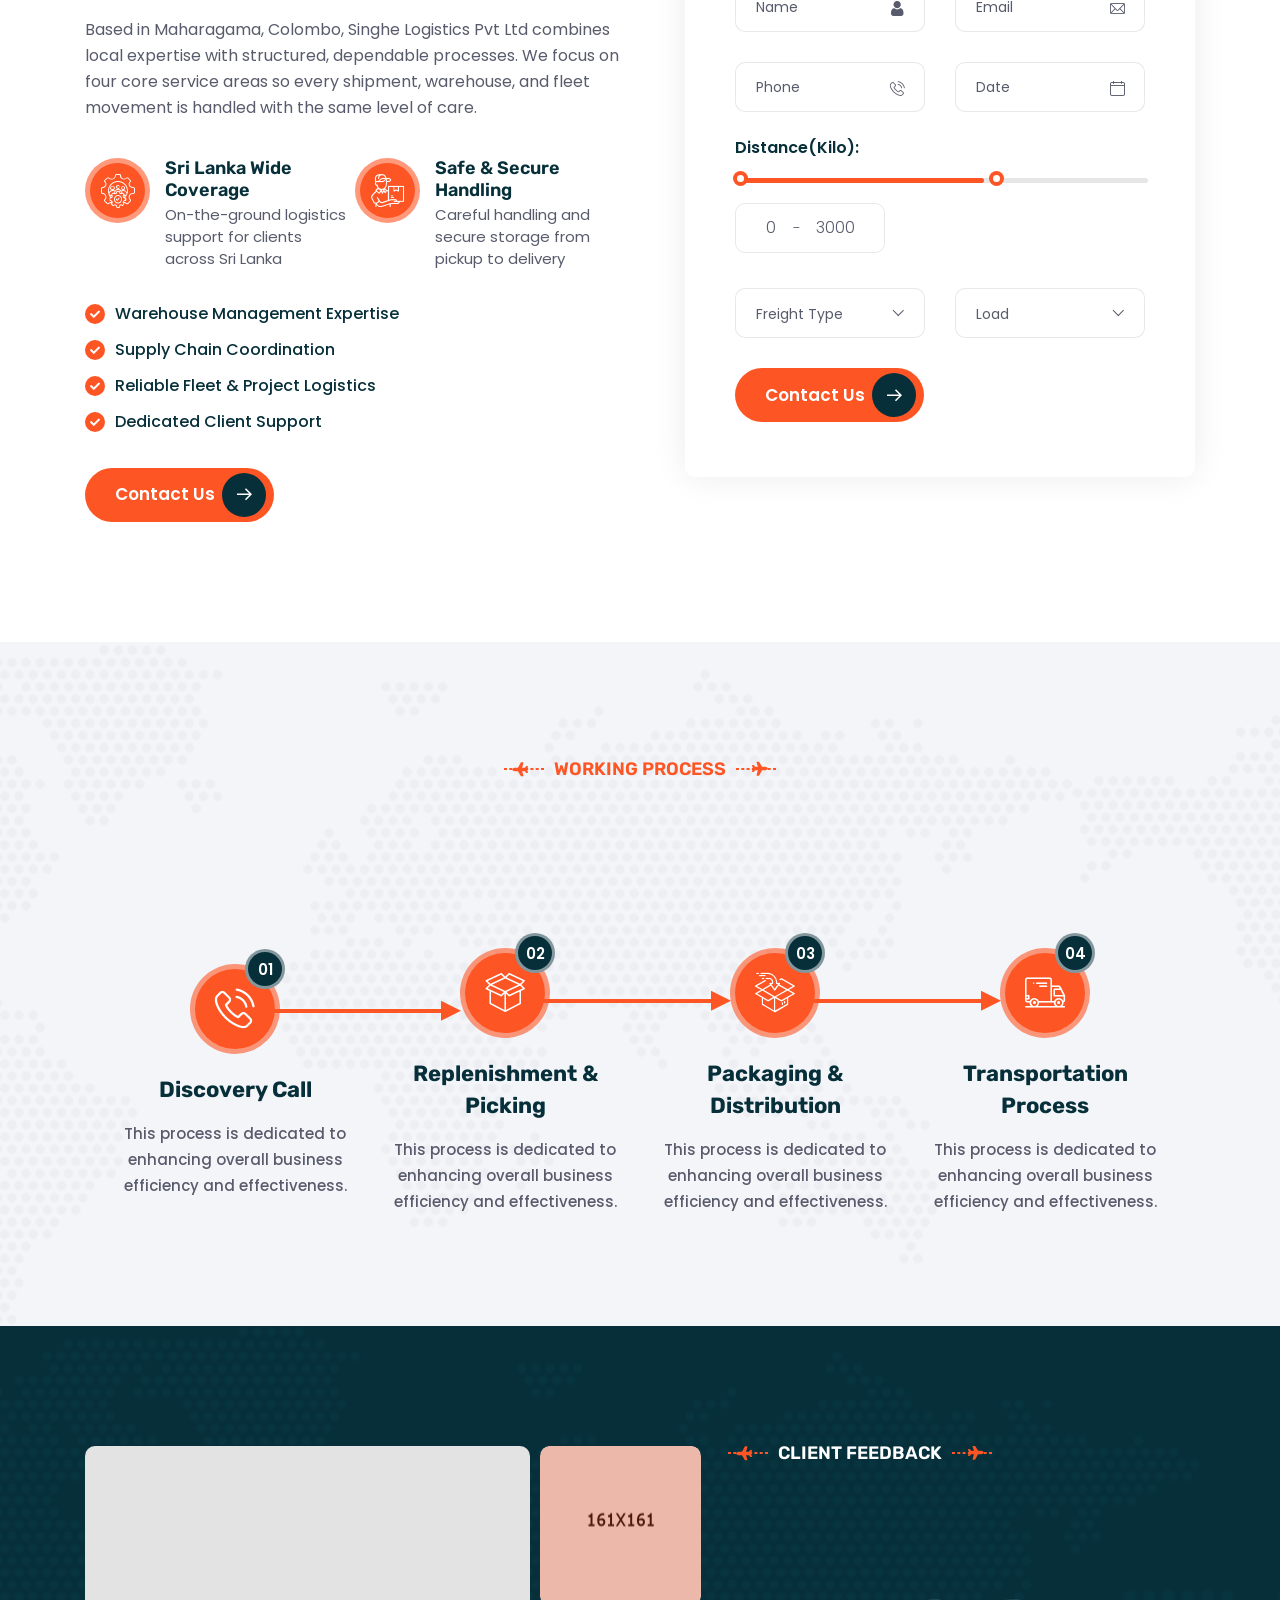
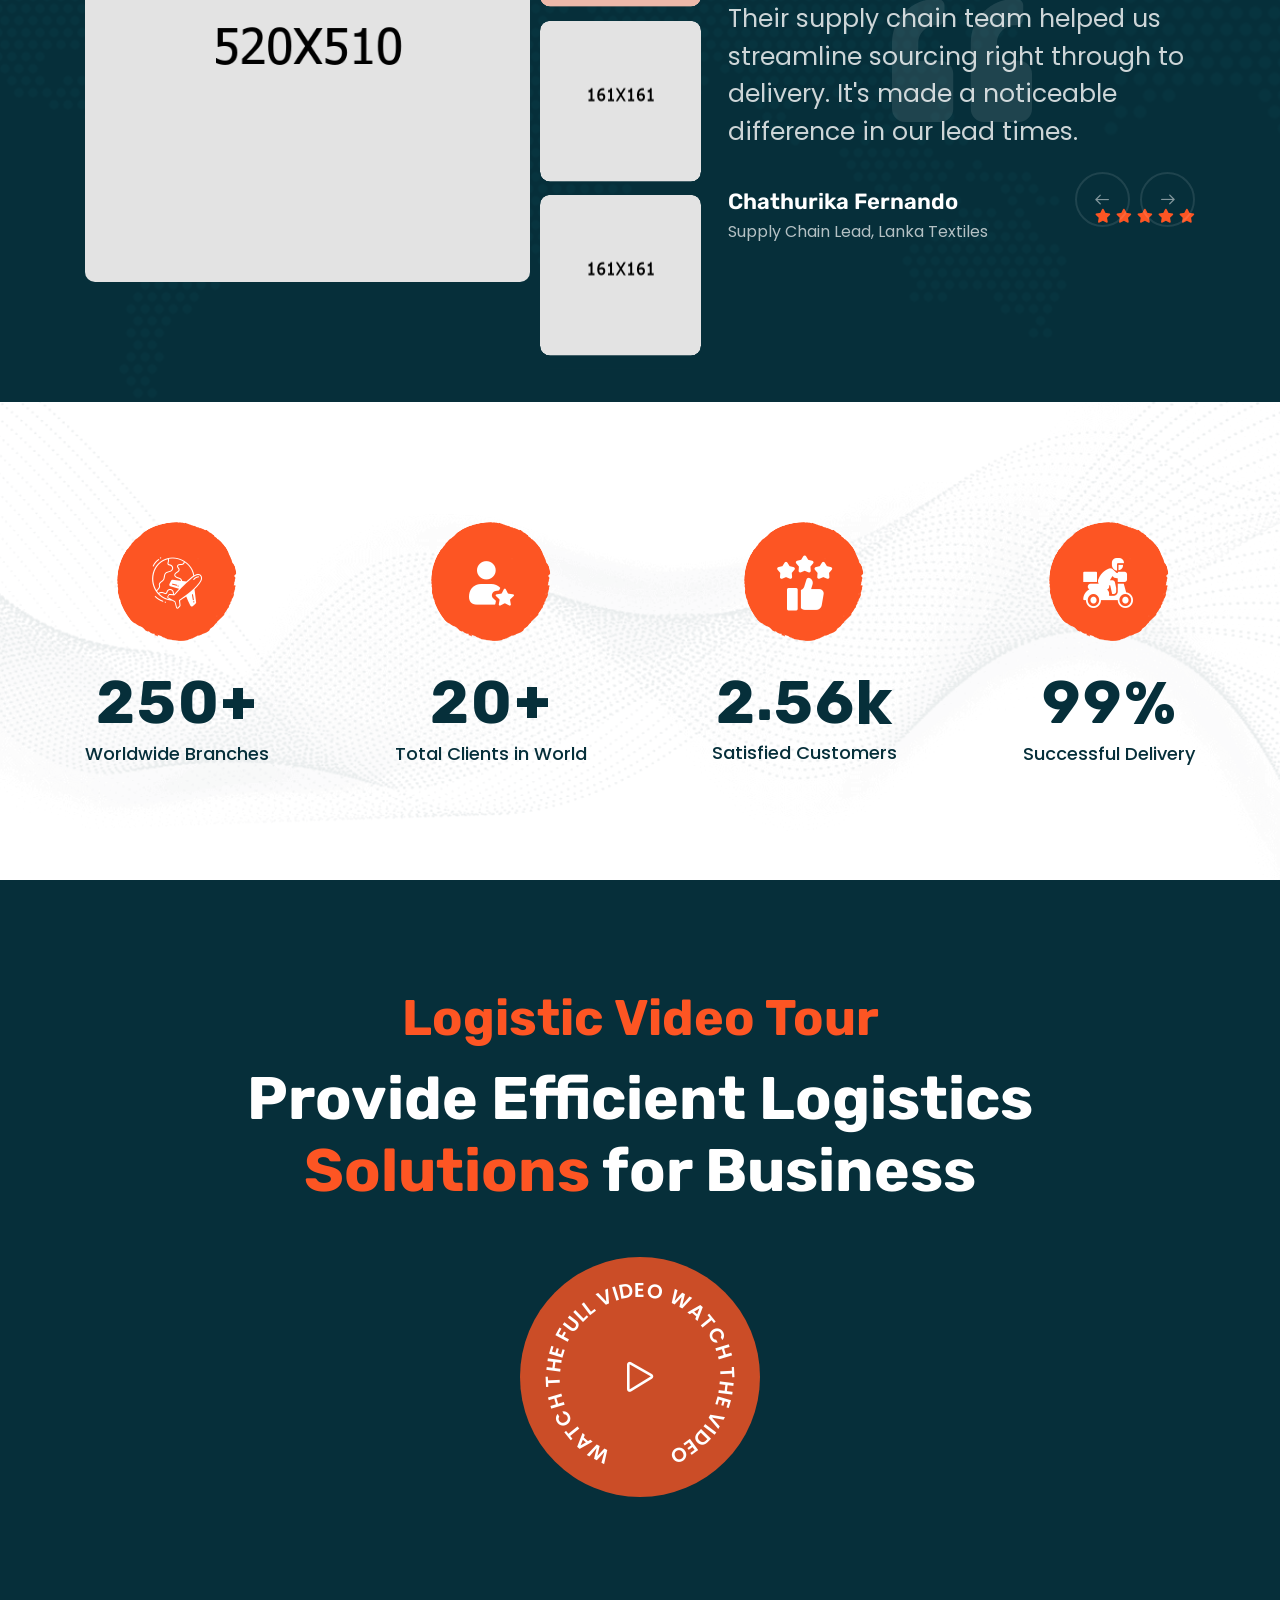
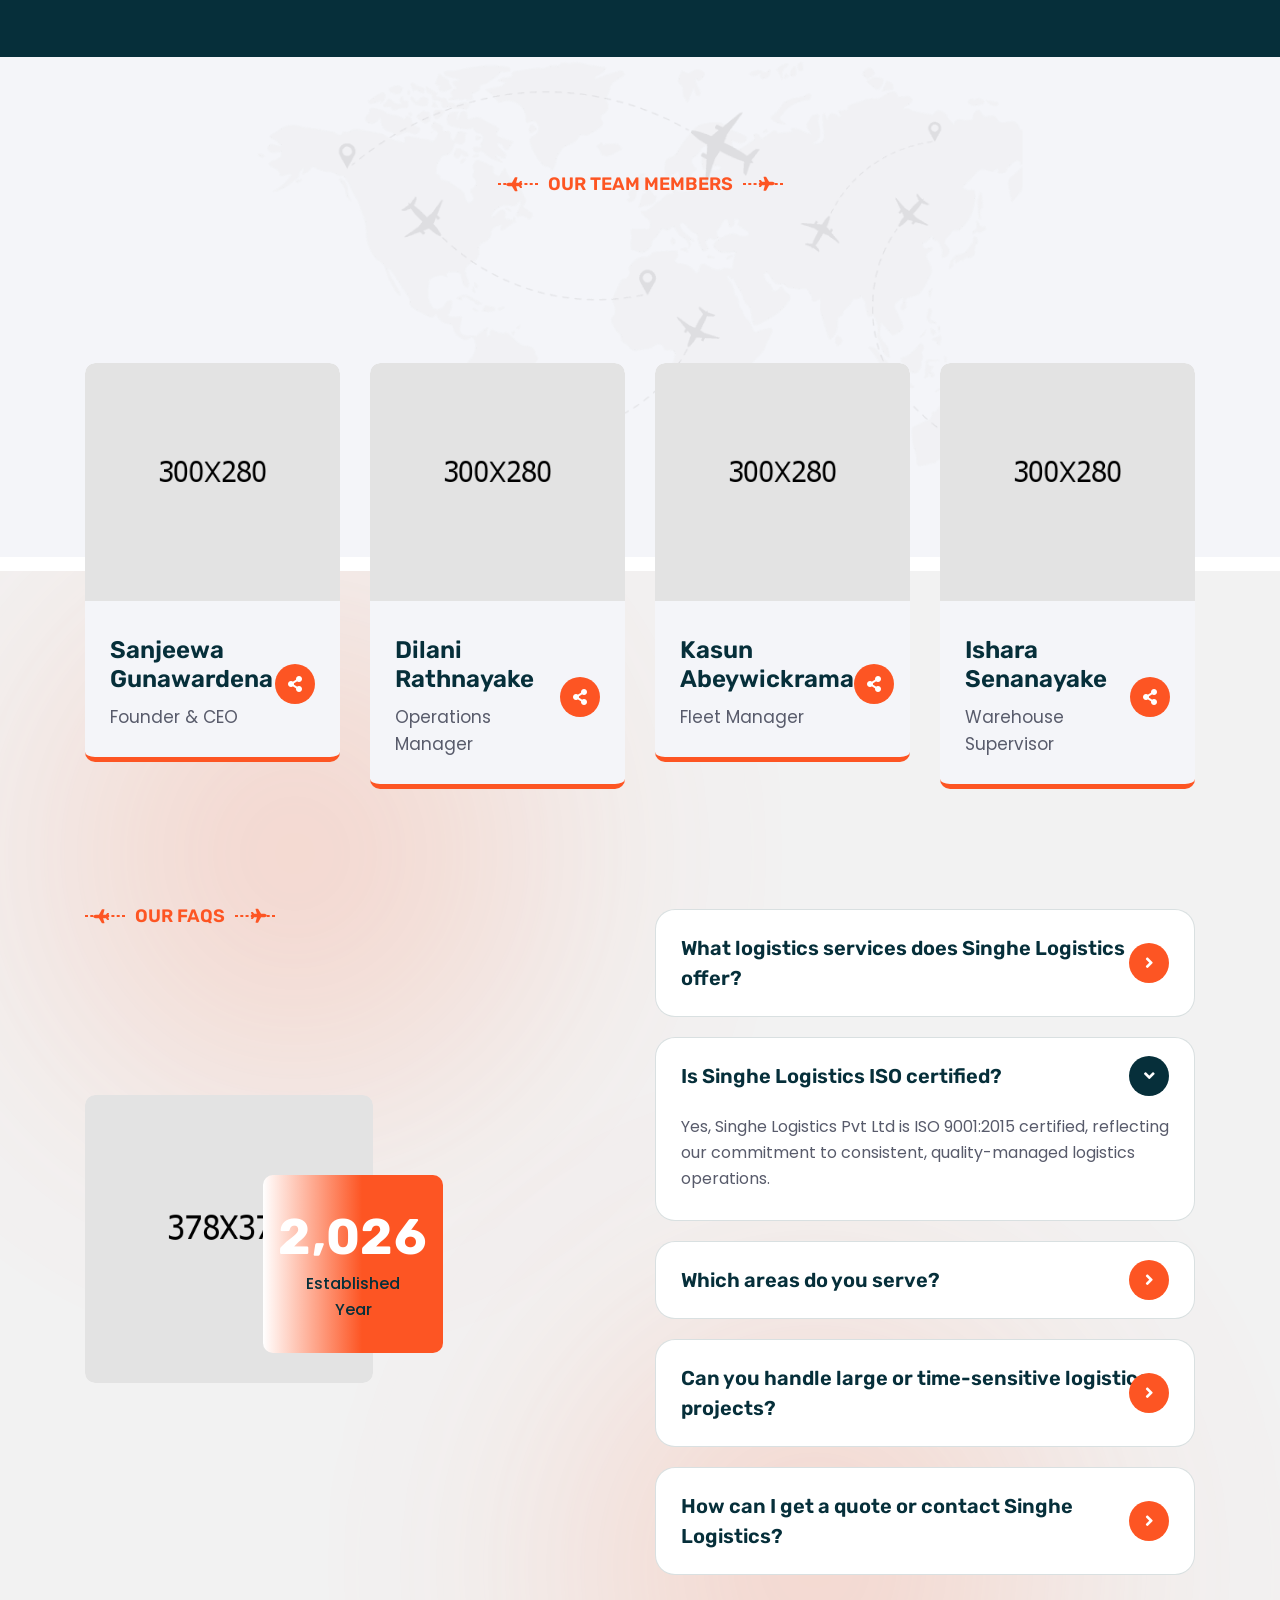
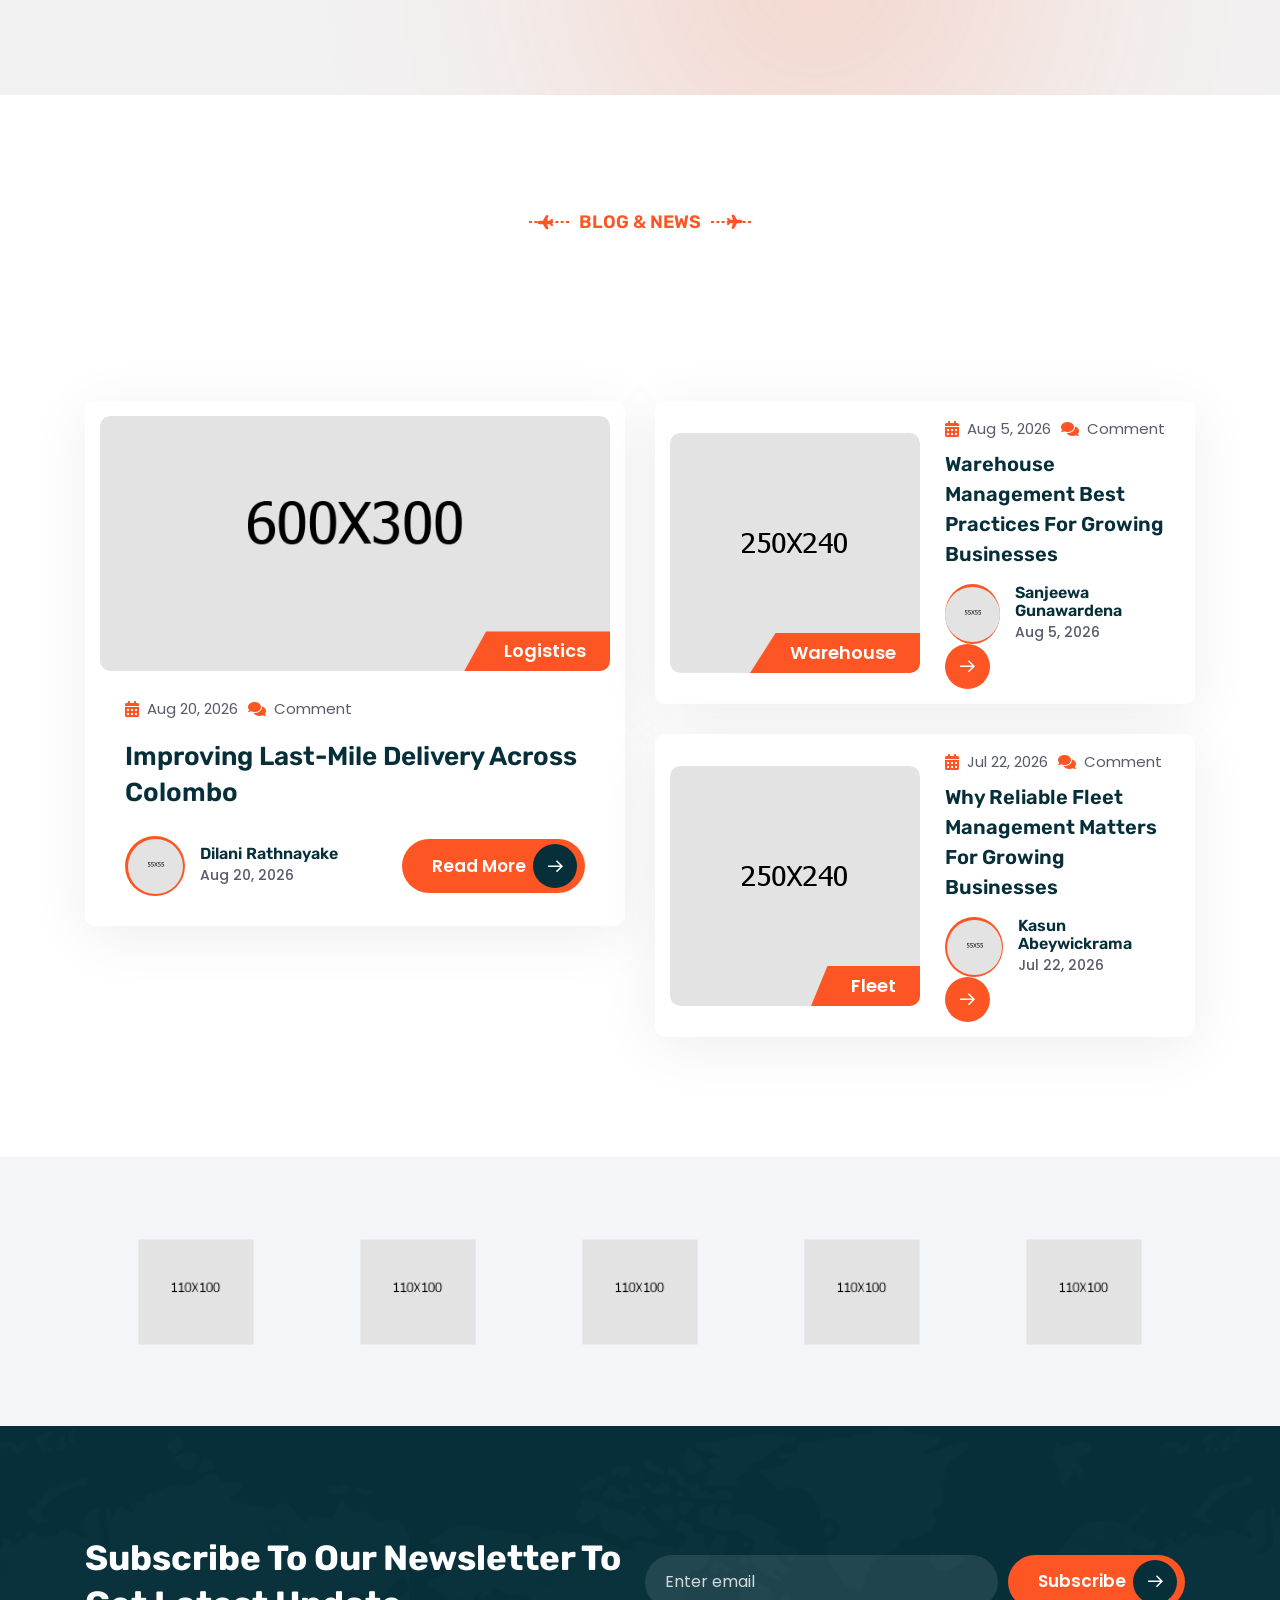
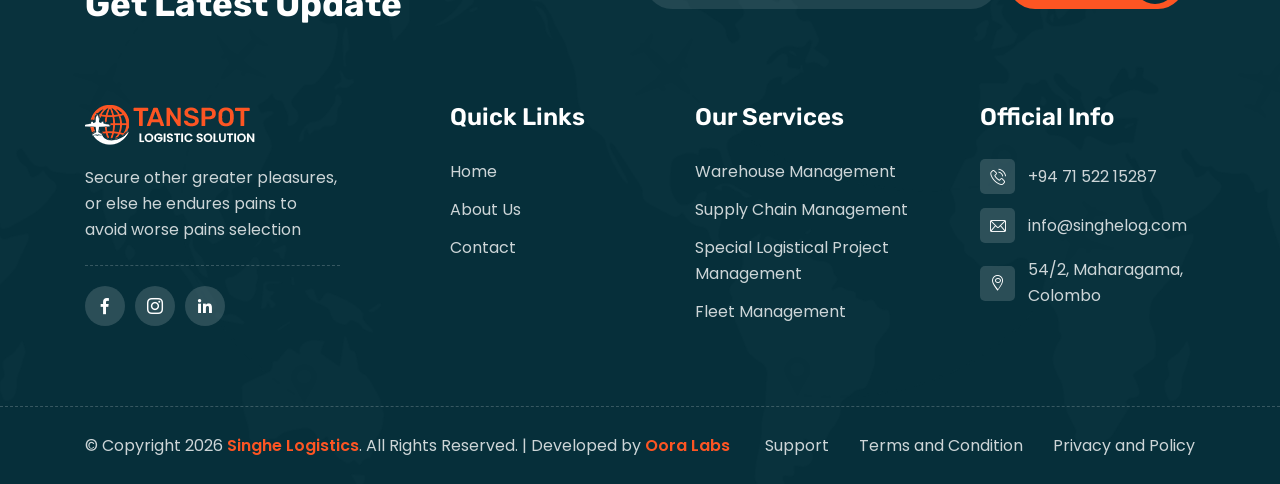
==== commit 43bbd8c3: "feat: add all services pages and service page" ====
--- a/index.html
+++ b/index.html
@@ -227,7 +227,7 @@
                                     <a href="index.html">Home</a>
                                 </li>
                                 <li class="dropdown">
-                                    <a href="#">Services</a>
+                                    <a href="services.html">Services</a>
                                     <ul class="shadow-box">
                                         <li><a href="warehouse-management.html">Warehouse Management</a></li>
                                         <li><a href="supply-chain-management.html">Supply Chain Management</a></li>
@@ -611,7 +611,7 @@
                             </div>
                             <div class="services-one__content">
                                 <div class="services-one__count">04</div>
-                                <h4 class="services-one__title"><a href="fleet-management.html">Fleet
+                                <h4 class="services-one__title"><a href="fleet-management.html">Fleet <br>
                                         Management</a></h4>
                                 <p class="services-one__text">A well-maintained fleet ensuring safe, reliable, and
                                     on-time transport across Sri Lanka.</p>
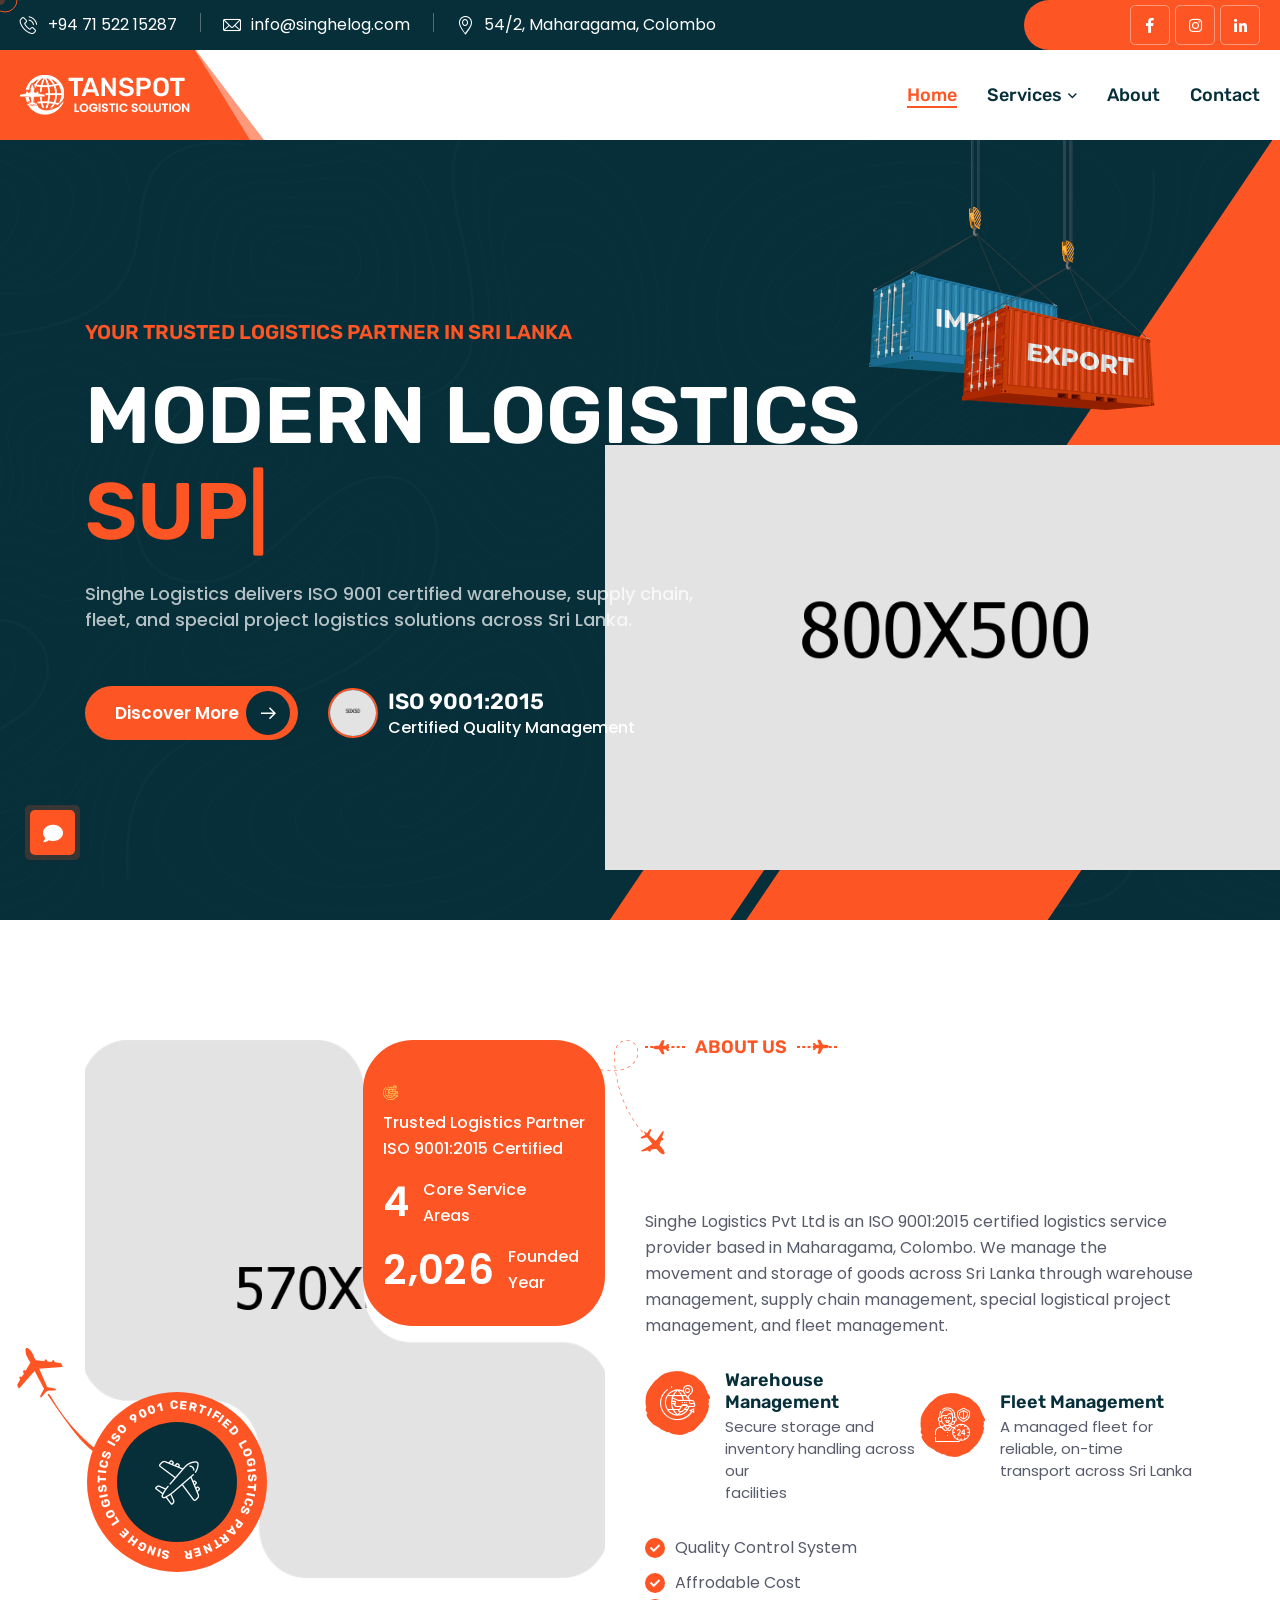
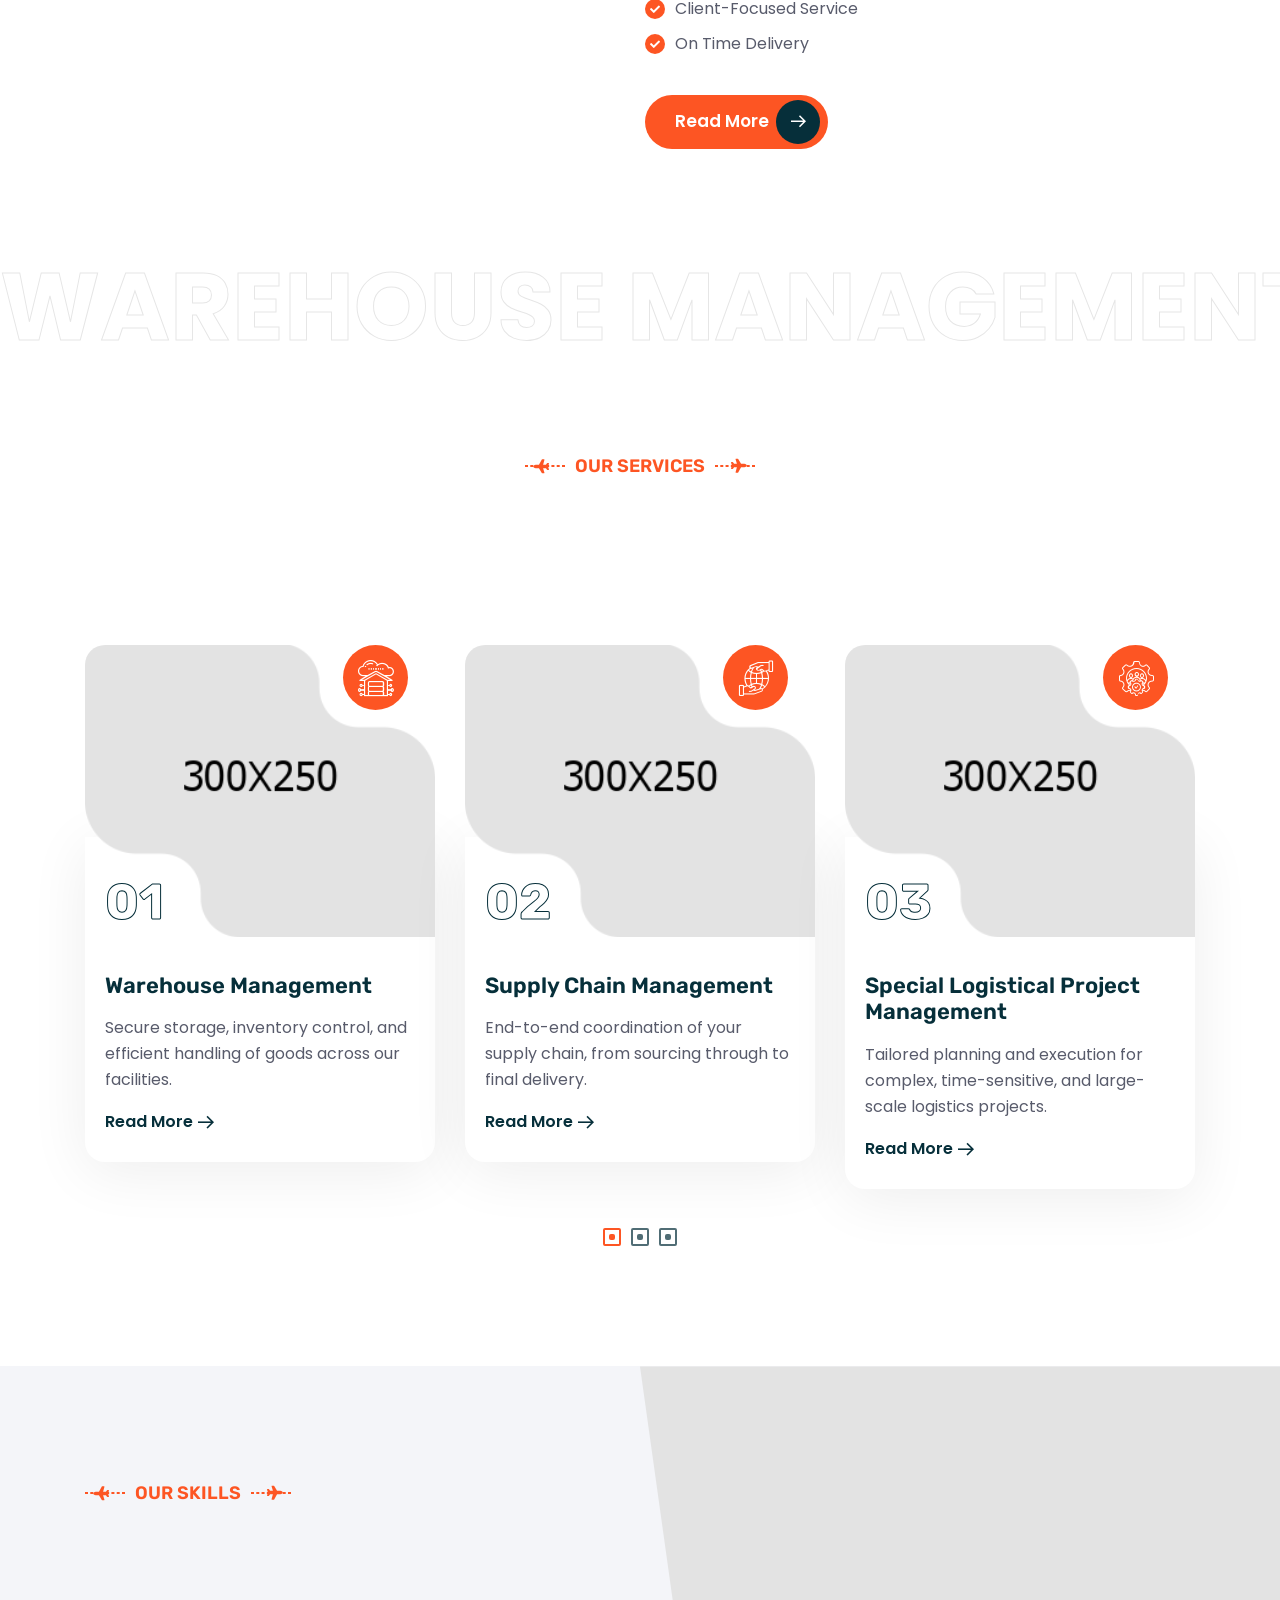
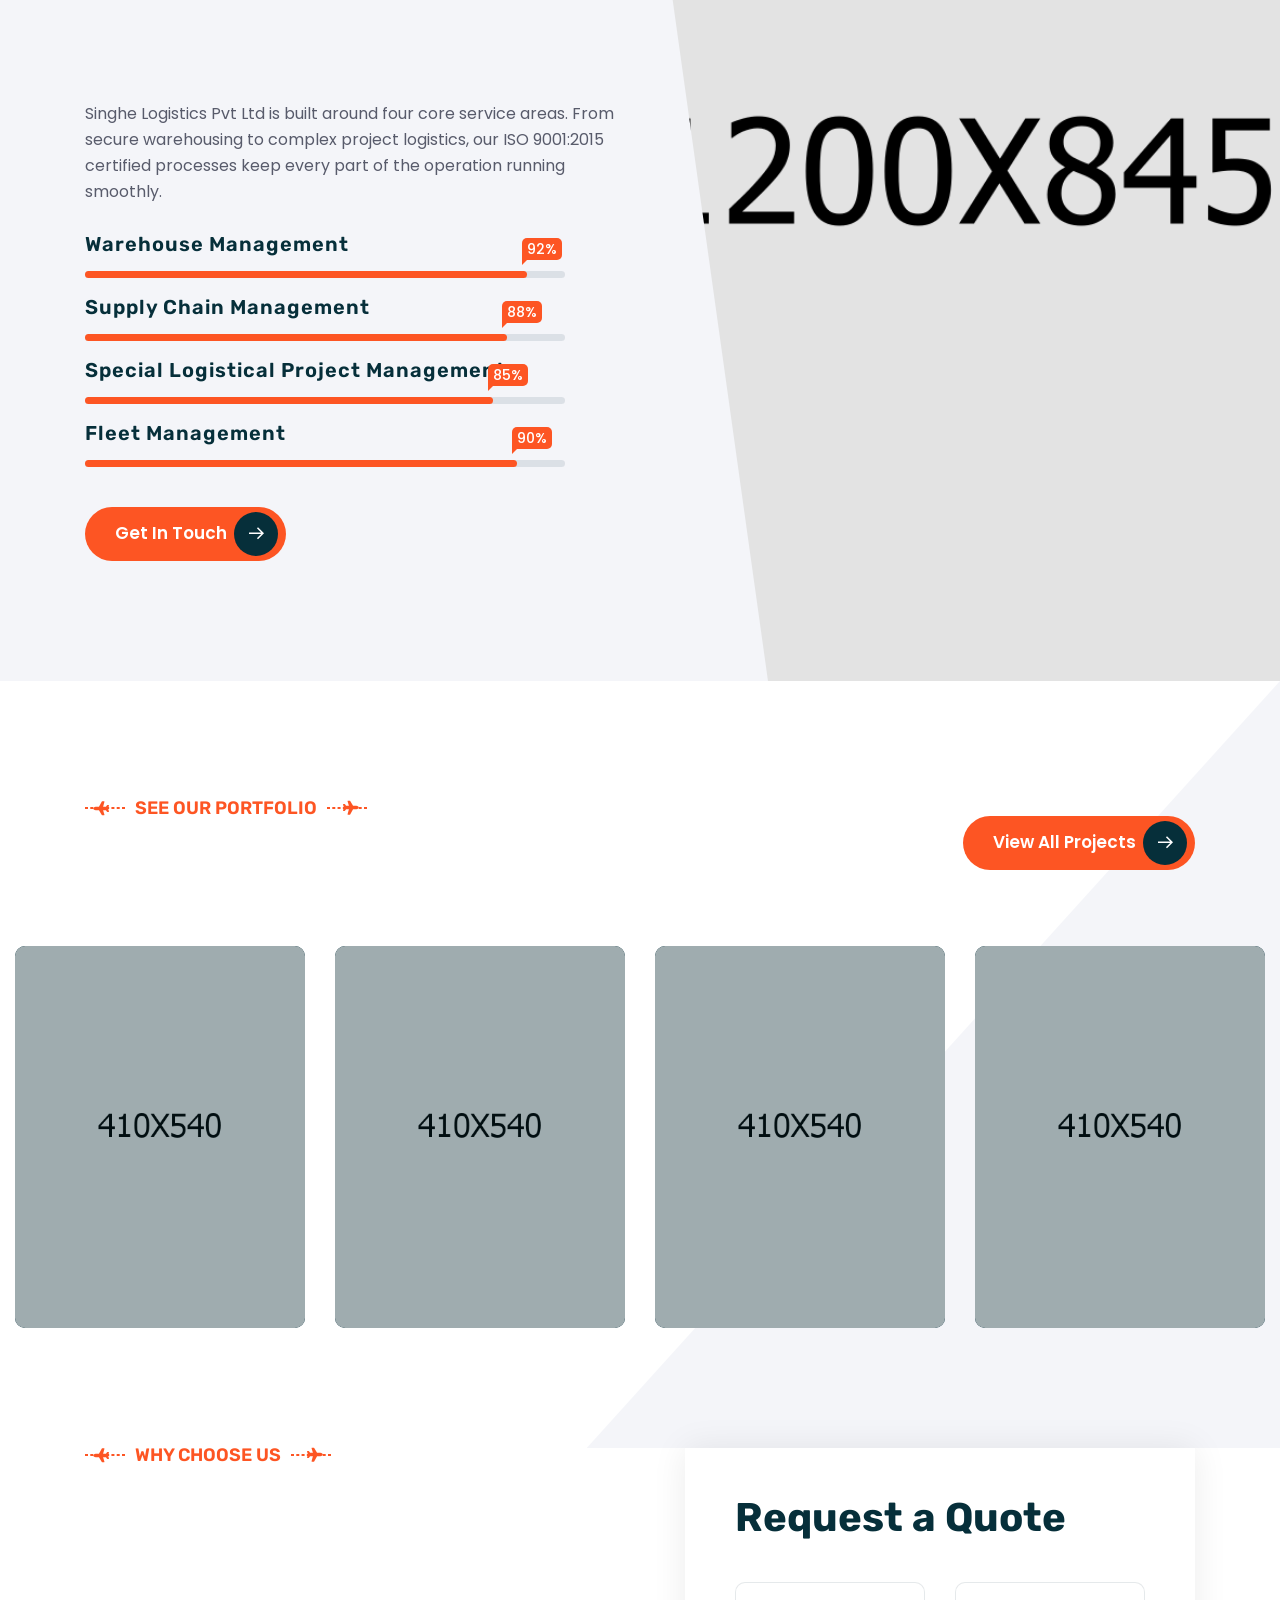
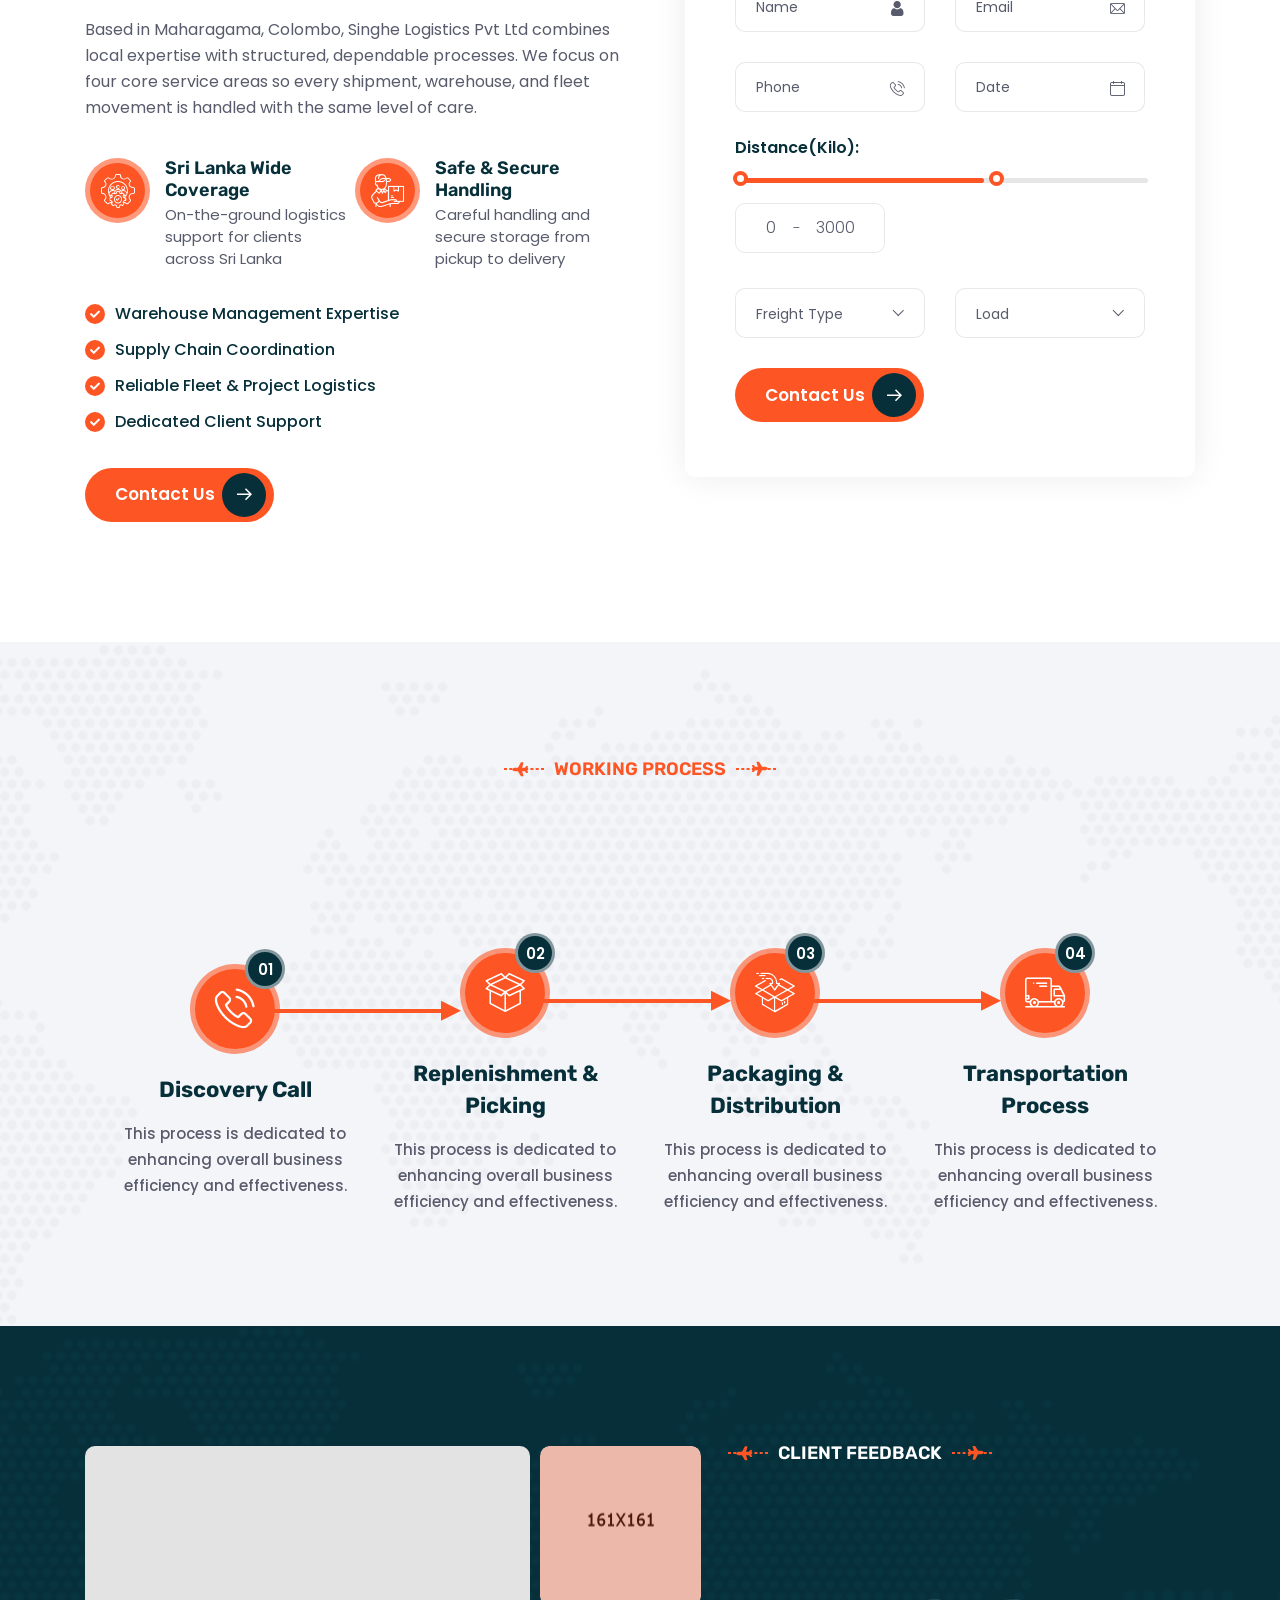
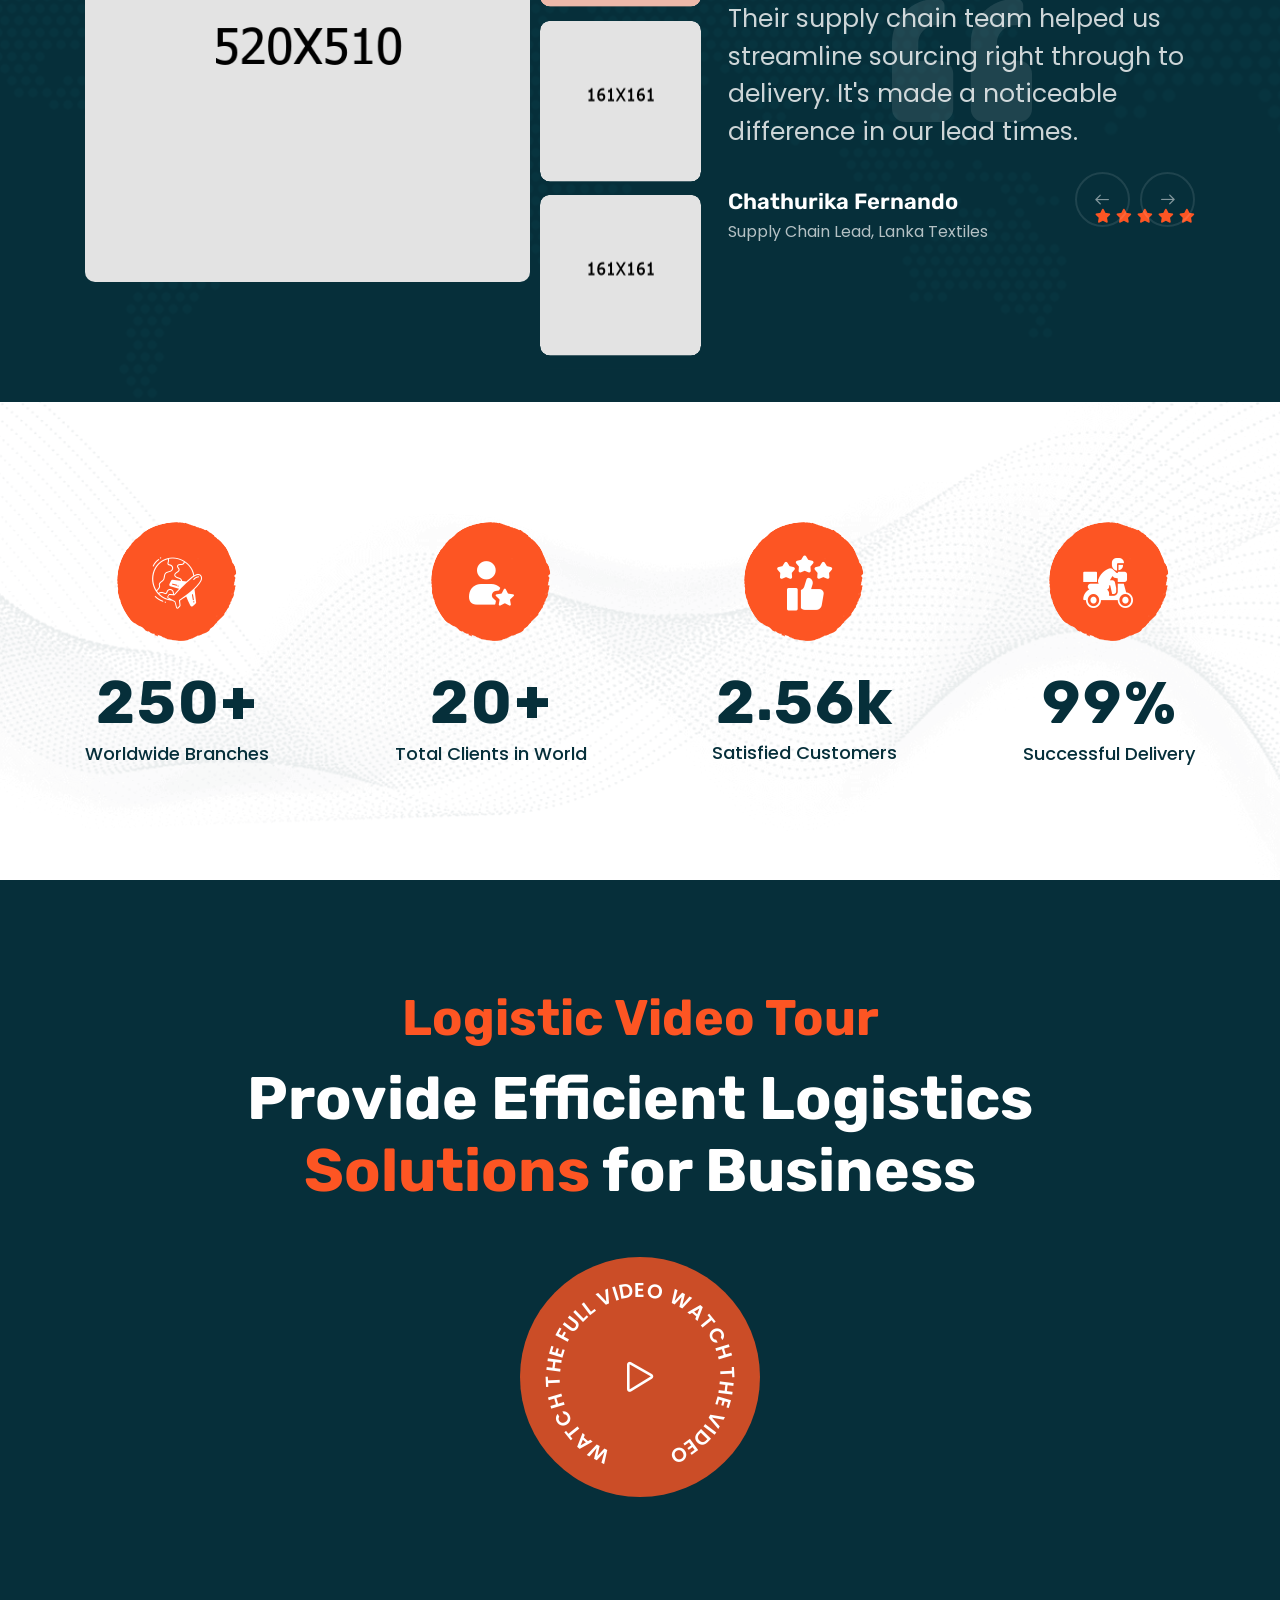
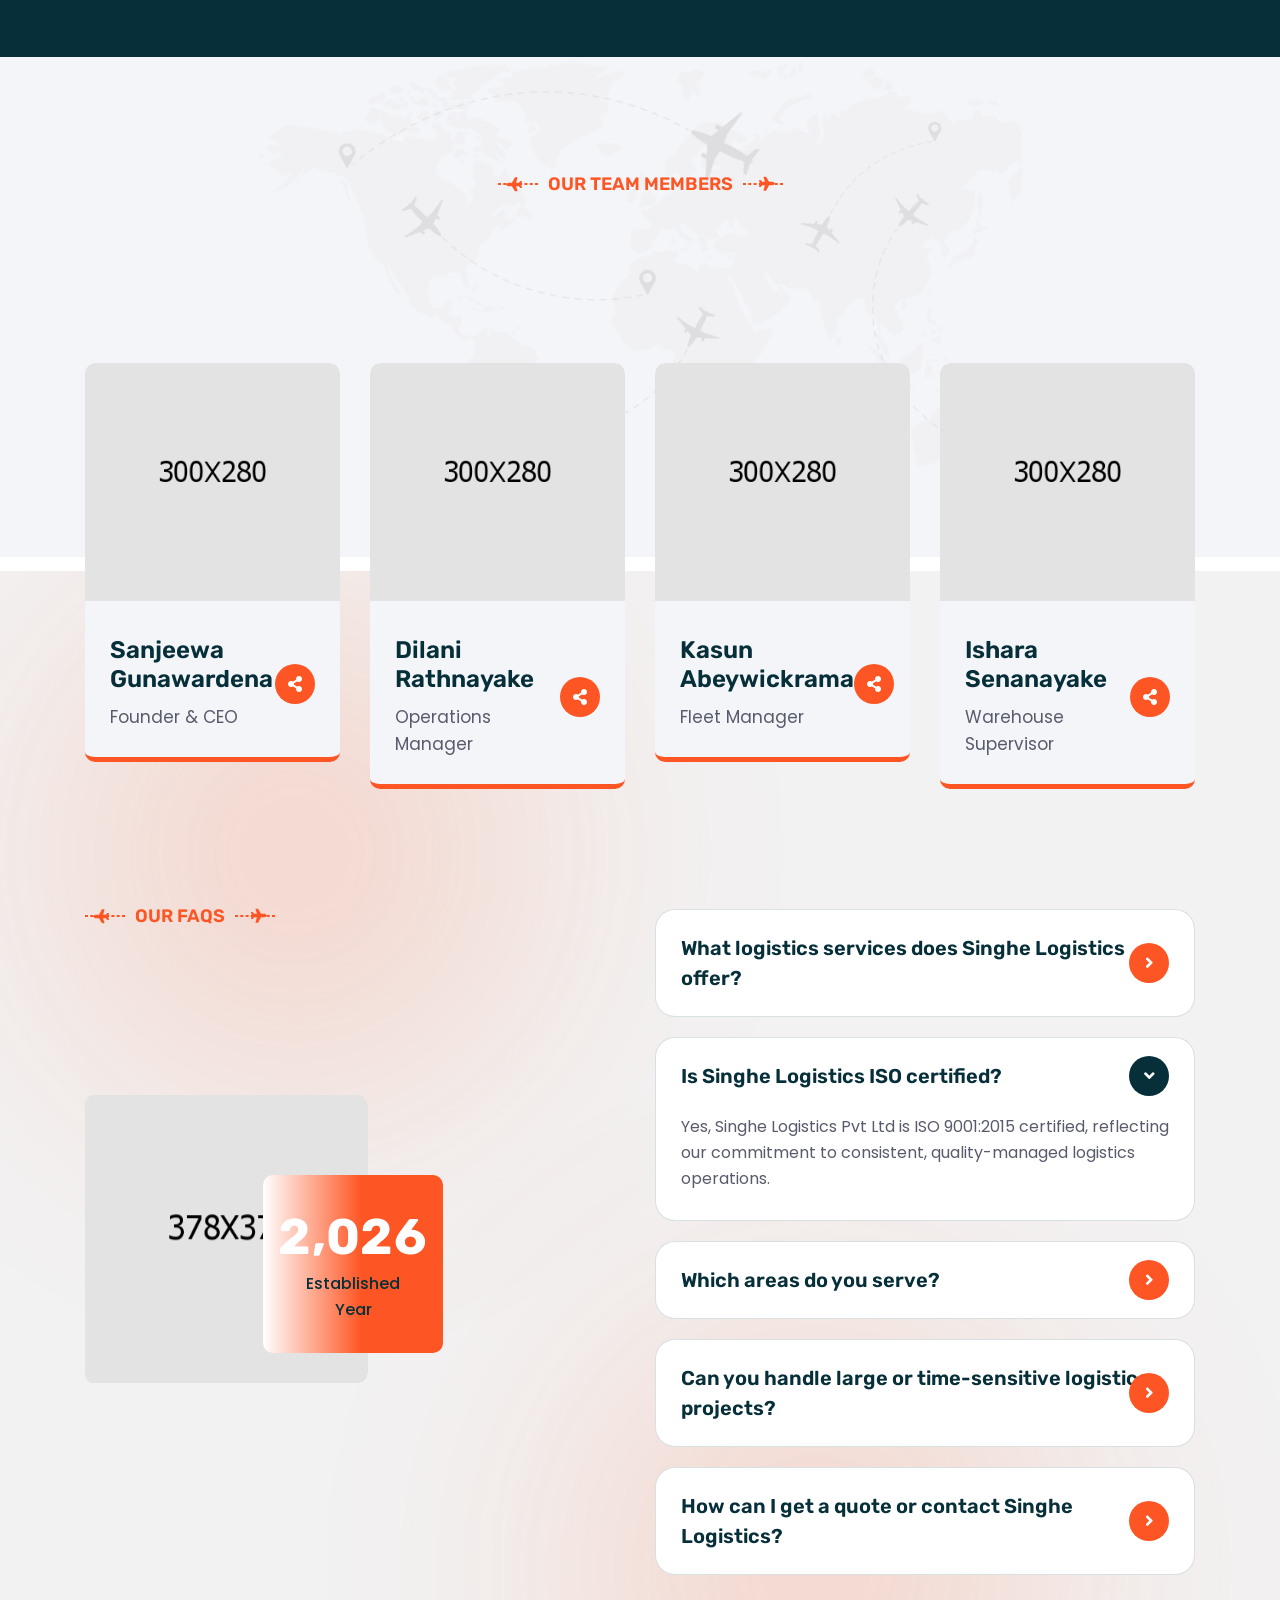
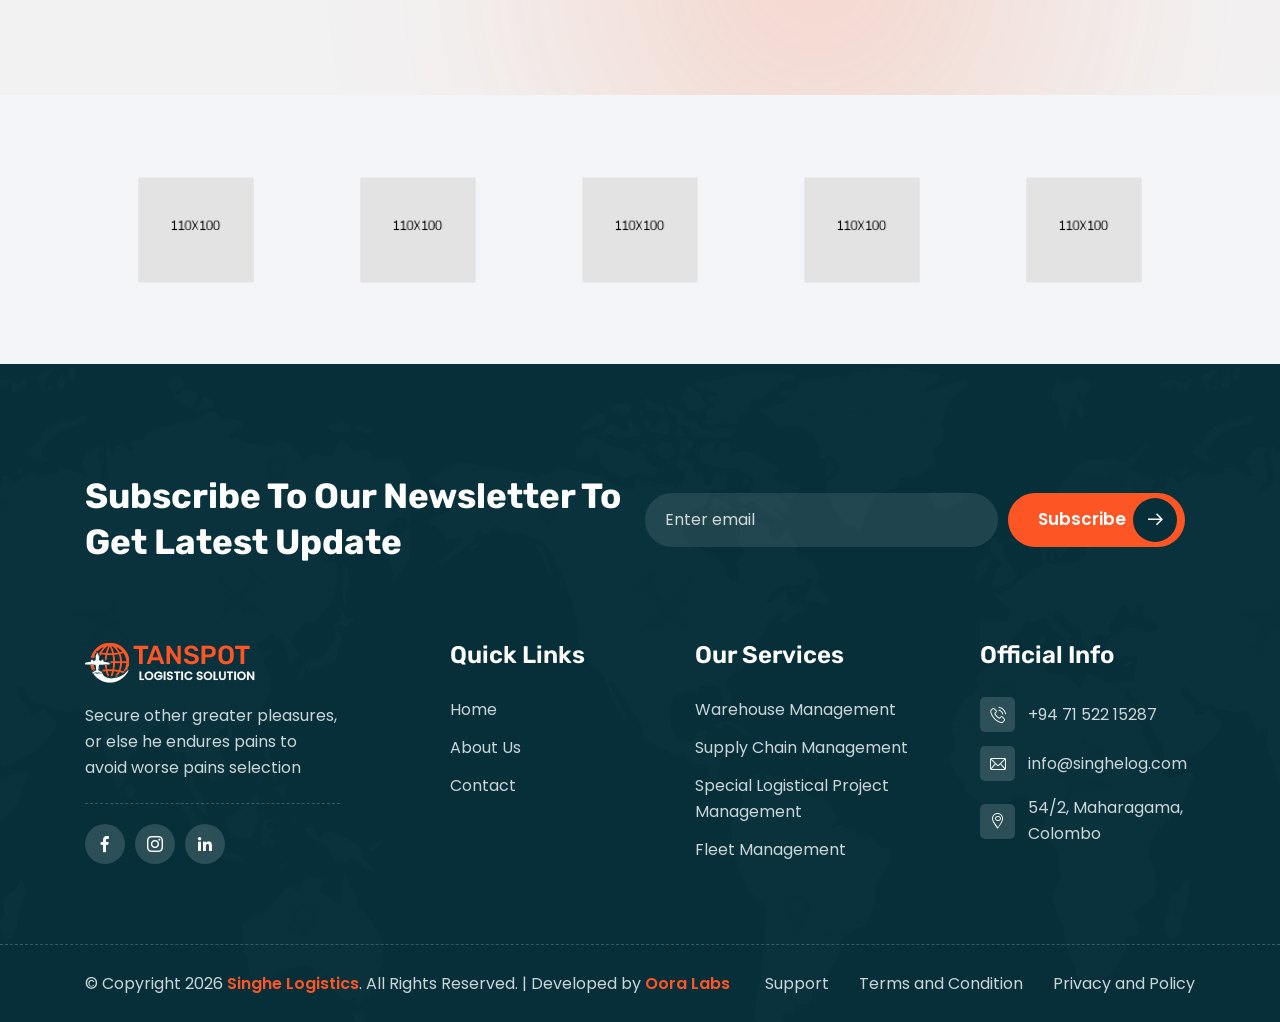
==== commit 4d8723d5: "feat: add Support/Terms/Privacy pages and hide blog article cards" ====
--- a/index.html
+++ b/index.html
@@ -253,13 +253,6 @@
                                     <p class="main-menu__call-sub-title">Call Anytime</p>
                                     <h5 class="main-menu__call-number"><a href="tel:+947152215287">+94 71 522 15287</a>
                                     </h5>
-                                </div>
-                            </div>
-                            <div class="main-menu__search-cart-box">
-                                <div class="main-menu__search-cart-box">
-                                    <div class="main-menu__search-box">
-                                        <a href="#" class="main-menu__search searcher-toggler-box icon-search"></a>
-                                    </div>
                                 </div>
                             </div>
                         </div>
@@ -1792,7 +1785,7 @@
         <!--Faq One End -->
 
 
-        <!--Blog One Start -->
+        <!-- Blog One Start (hidden - no blog pages in scope)
         <section class="blog-one">
             <div class="container">
                 <div class="section-title text-center sec-title-animation animation-style1">
@@ -1953,7 +1946,8 @@
                 </div>
             </div>
         </section>
-        <!--Blog One End -->
+        Blog One End (hidden) -->
+
 
         <!--Start Brand One-->
         <section class="brand-one">
@@ -2126,9 +2120,9 @@
                                 Logistics</a>. All Rights Reserved. | Developed by <a
                                 href="https://www.ooralabz.com/" target="_blank" rel="noopener">Oora Labs</a></p>
                         <ul class="list-unstyled site-footer__bottom-menu">
-                            <li><a href="contact.html">Support</a></li>
-                            <li><a href="about.html">Terms and Condition</a></li>
-                            <li><a href="about.html">Privacy and Policy</a></li>
+                            <li><a href="support.html">Support</a></li>
+                            <li><a href="terms-and-conditions.html">Terms and Condition</a></li>
+                            <li><a href="privacy-policy.html">Privacy and Policy</a></li>
                         </ul>
                     </div>
                 </div>
@@ -2181,18 +2175,6 @@
 
 
 
-    <!-- Search Popup -->
-    <div class="search-popup">
-        <div class="color-layer"></div>
-        <button class="close-search"><span class="far fa-times fa-fw"></span></button>
-        <form method="post" action="blog.html">
-            <div class="form-group">
-                <input type="search" name="search-field" value="" placeholder="Search Here" required="">
-                <button type="submit"><i class="fas fa-search"></i></button>
-            </div>
-        </form>
-    </div>
-    <!-- End Search Popup -->
 
 
 
